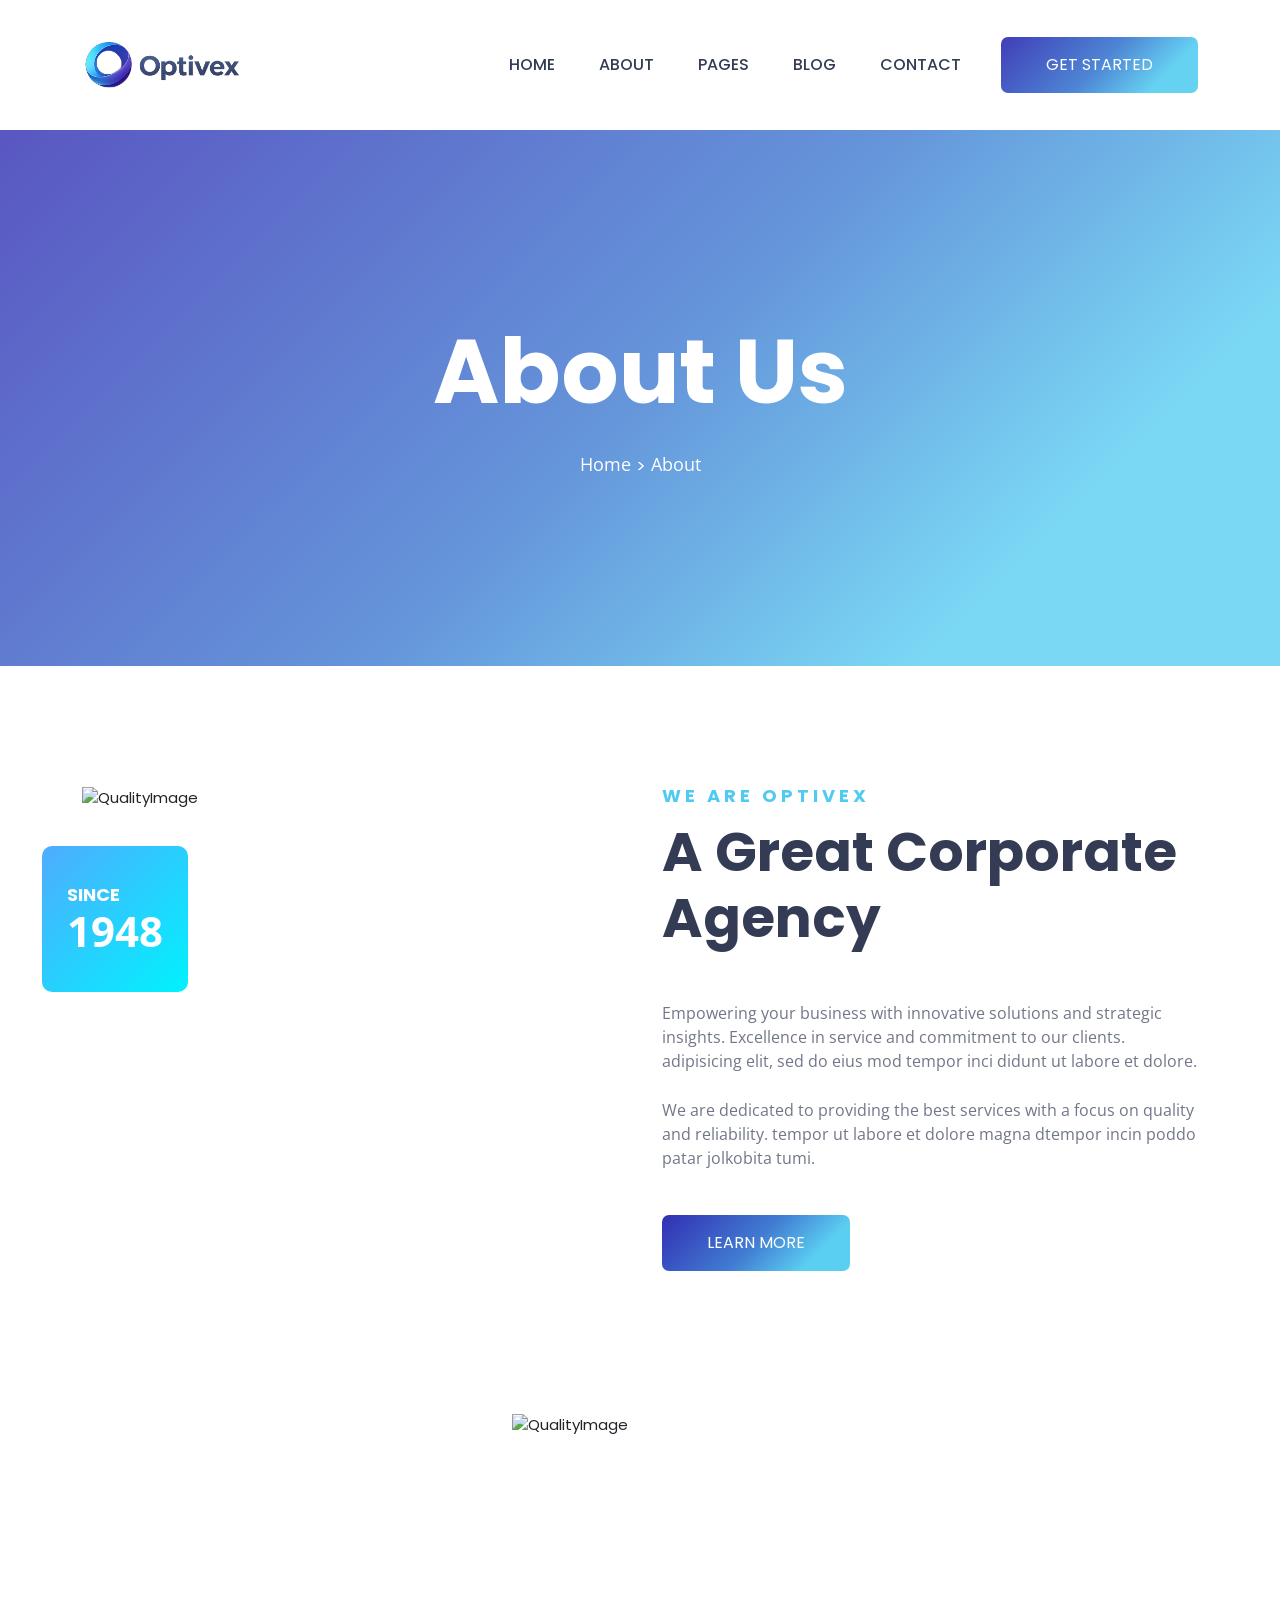
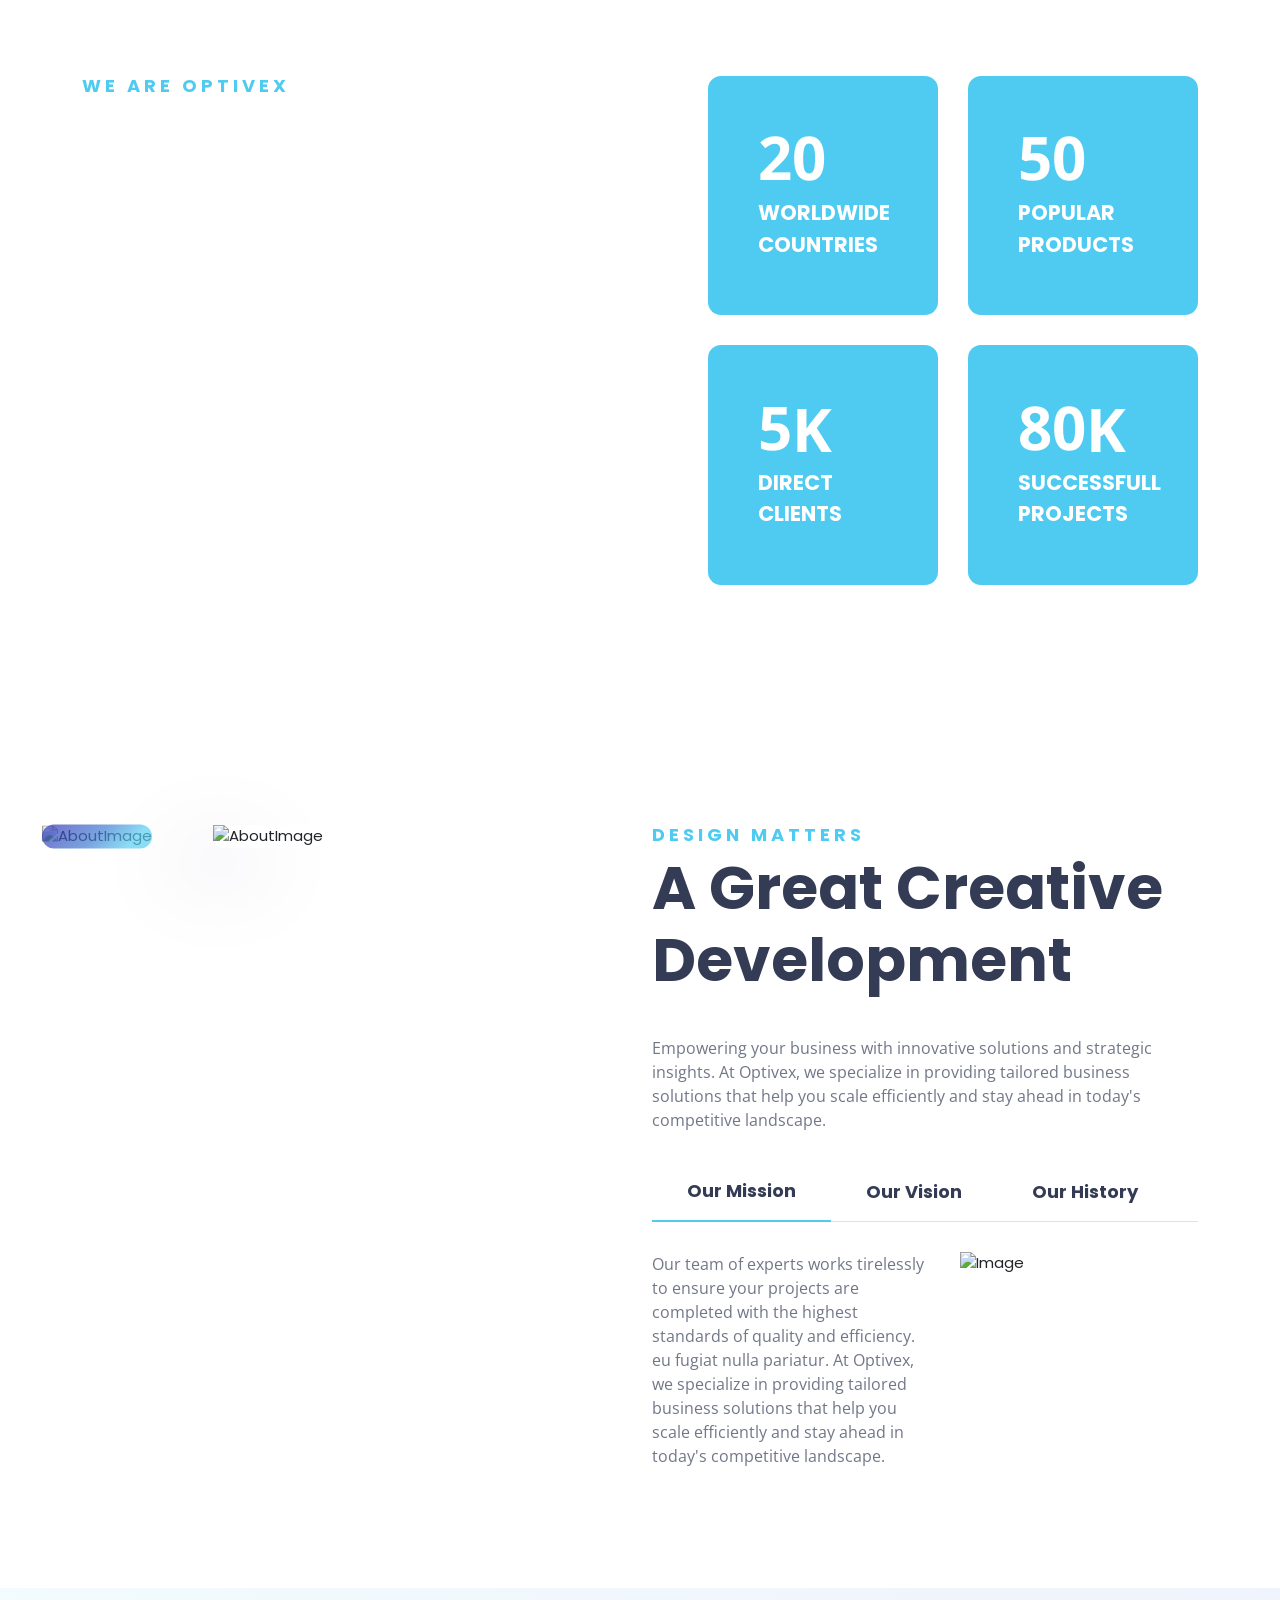
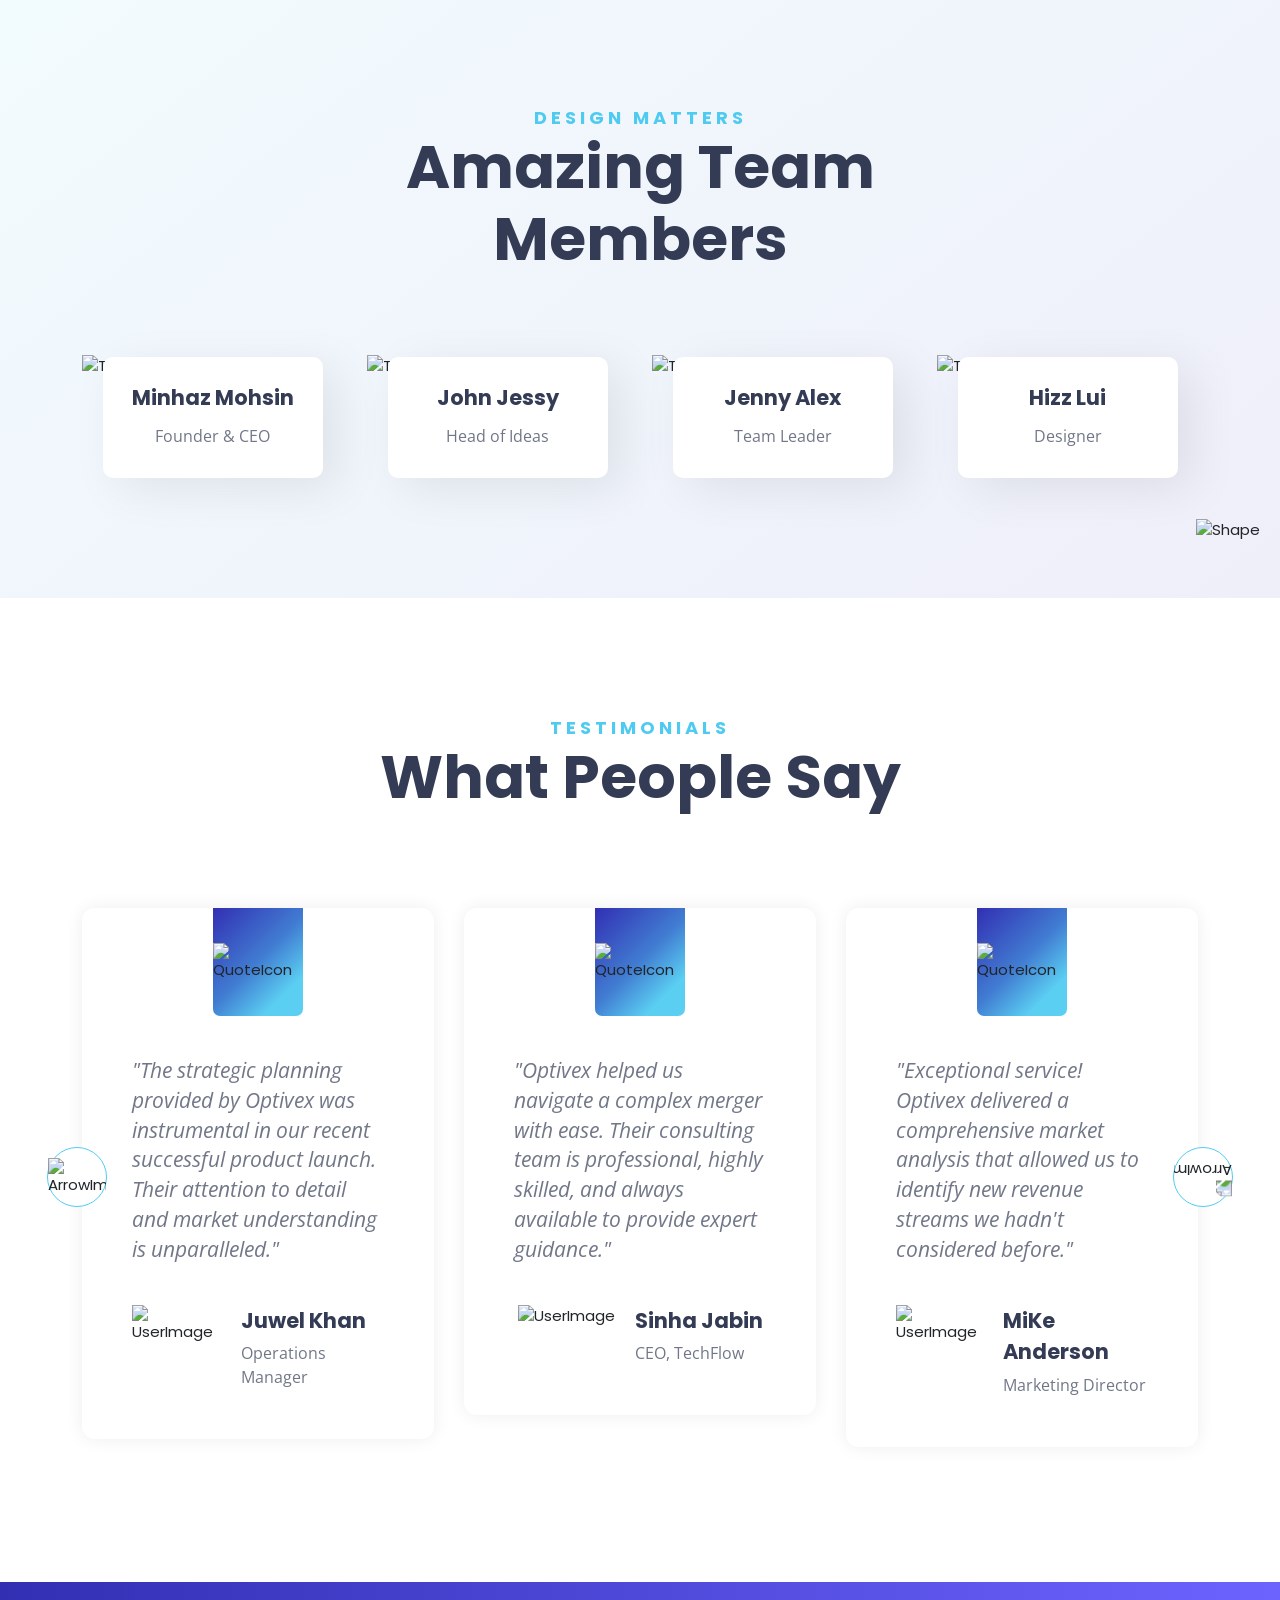
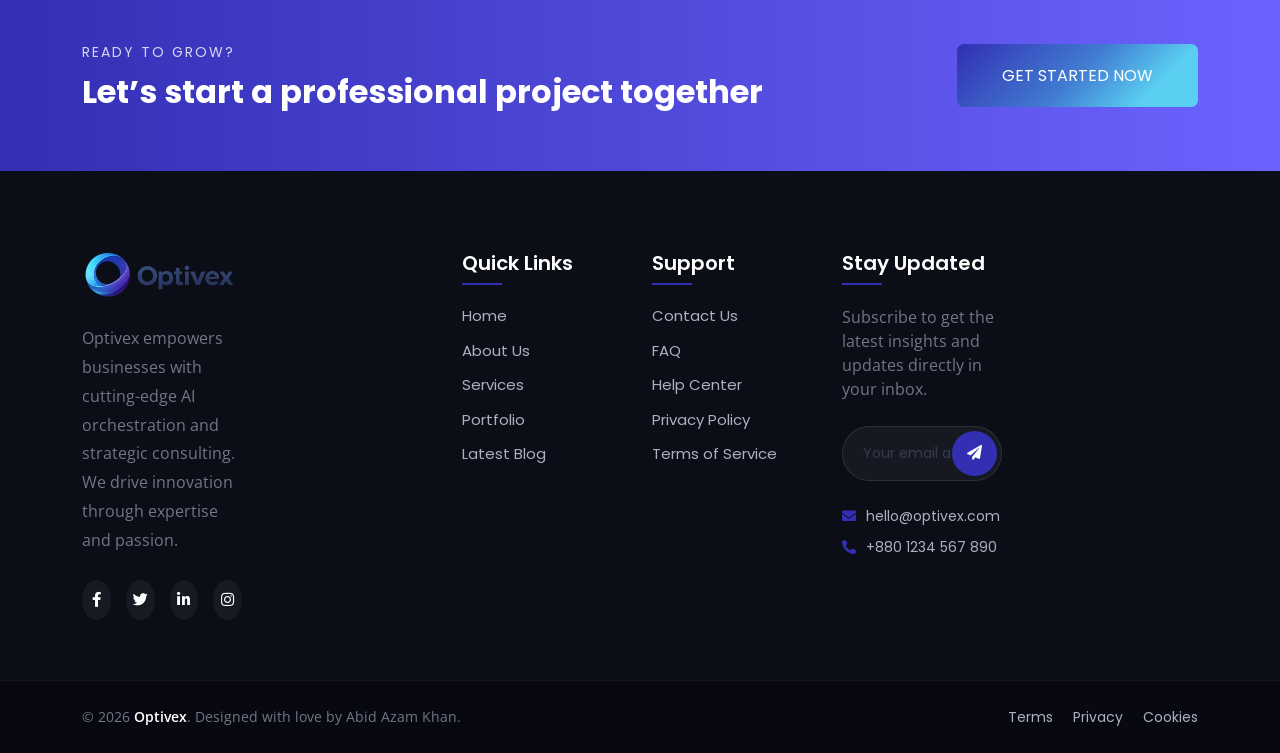
==== about.html @ d459329a "okay" ====
<!DOCTYPE html>
<html class="no-js" lang="en">

<head>
    <meta charset="utf-8">
    <meta http-equiv="x-ua-compatible" content="ie=edge">
    <title>Optivex | Strategic Business Solutions</title>
    <meta name="robots" content="noindex, follow">
    <meta name="description" content="">
    <meta name="viewport" content="width=device-width, initial-scale=1, shrink-to-fit=no">
    <!-- Favicon -->
    <link rel="shortcut icon" type="image/x-icon" href="https://ethemestudio.com/demo/avers/assets/images/favicon.png">


    <!-- CSS (Font, Plugins & Style CSS files) -->
    <link
        href="https://fonts.googleapis.com/css2?family=Poppins:ital,wght@0,100;0,200;0,300;0,400;0,500;0,600;0,700;0,800;0,900;1,100;1,200;1,300;1,400;1,500;1,600;1,700;1,800;1,900&family=Open+Sans:ital,wght@0,300;0,400;0,500;0,600;0,700;0,800;1,300;1,400;1,500;1,600;1,700;1,800&display=swap"
        rel="stylesheet">

    <!-- Vendor CSS (Bootstrap & Icon Font) -->
    <link rel="stylesheet" href="./assets/css/vendor/bootstrap.min.css">

    <!-- Plugins CSS (All Plugins Files) -->
    <link rel="stylesheet" href="assets/css/plugins/font-awesome.min.css">
    <link rel="stylesheet" href="assets/css/plugins/swiper-bundle.min.css">
    <link rel="stylesheet" href="assets/css/plugins/animate.min.css">
    <link rel="stylesheet" href="assets/css/plugins/odometer-theme-default.min.css">
    <link rel="stylesheet" href="assets/css/plugins/fancybox.min.css">
    <link rel="stylesheet" href="assets/css/plugins/magnific-pupup.css">

    <!-- Style CSS -->
    <link rel="stylesheet" href="./assets/css/style.css">
</head>

<body>

    <header class="header-wrapper-two header-two sticky-header">
        <div class="container">
            <div class="row">
                <div class="col-12">
                    <div class="flex-center justify-content-between">
                        <!-- Header Logo Start -->
                        <div class="logo">
                            <a href="index.html">
                                <img class="logo-2" src="/assets/images/logo-2.png" alt="logoImage">
                            </a>
                        </div>
                        <!-- Header Logo End -->

                        <div class="flex-center header-right">
                            <!-- Header Menu Start -->
                            <div class="d-none d-lg-flex header-right_menu">
                                <nav class="main-menu">
                                    <ul>
                                        <li>
                                            <a href="index.html">Home</a>
                                        </li>
                                        <li>
                                            <a href="about.html">About</a>
                                        </li>
                                        <li class="has-children">
                                            <a href="#">Pages</a>
                                            <ul class="sub-menu">
                                                <li><a href="team.html">Team</a></li>
                                                <li class="has-submenu"><a href="#/">Services</a>
                                                    <ul class="submenu-nav">
                                                        <li>
                                                            <a href="service.html">Service</a>
                                                        </li>
                                                        <li>
                                                            <a href="service-details.html">Service Details</a>
                                                        </li>
                                                    </ul>
                                                </li>
                                                <li class="has-submenu"><a href="#/">Projects</a>
                                                    <ul class="submenu-nav">
                                                        <li>
                                                            <a href="project.html">Projects</a>
                                                        </li>
                                                        <li>
                                                            <a href="project-details.html">Project Details</a>
                                                        </li>
                                                    </ul>
                                                </li>
                                            </ul>
                                        </li>
                                        <li>
                                            <a href="blog-standard.html">Blog</a>
                                        </li>
                                        <li><a href="contact.html">Contact</a></li>
                                    </ul>
                                </nav>
                            </div>
                            <!-- Header Menu End -->

                            <!-- Header Actions Start -->
                            <div class="header-right_actions flex-center">
                                <div class="header-right_button header-button">
                                    <a href="contact.html" class="btn-style-one"><span>Get Started</span></a>
                                </div>

                                <div class="hamburger d-block d-lg-none">
                                    <!-- Mobile Menu Hambarger Action Button Start -->
                                    <a class="header-action-btn header-action-btn-menu hamburger_button d-flex"
                                        href="#/" data-bs-toggle="offcanvas" data-bs-target="#offcanvas-header">
                                        <span></span>
                                        <span></span>
                                        <span></span>
                                    </a>
                                    <!-- Mobile Menu Hambarger Action Button End -->
                                </div>

                            </div>
                            <!-- Header Social Actions End -->
                        </div>
                    </div>
                </div>
            </div>
        </div>
    </header>

    <div class="offcanvas offcanvas-end" id="offcanvas-header">

        <div class="offcanvas-header">
            <!-- Header Logo Start -->
            <div class="logo">
                <a href="index.html">
                    <img src="/assets/images/logo-2.png" alt="">
                </a>
            </div>
            <!-- Header Logo End -->
            <button type="button" class="btn-close text-reset mobilemenu-close" data-bs-dismiss="offcanvas"
                aria-label="Close"><i class="fas fa-times"></i></button>
        </div>
        <div class="offcanvas-body">
            <!-- mobile menu navigation start -->
            <nav>
                <ul class="mobile-menu">
                    <li><a href="index.html">HOME</a></li>
                    <li><a href="about.html">ABOUT</a></li>
                    <li class="menu-item-has-children">
                        <a href="#">SERVICE</a>
                        <ul class="dropdown">
                            <li><a href="service.html">Service</a></li>
                            <li><a href="service-details.html">Service Details</a></li>
                        </ul>
                    </li>
                    <li class="menu-item-has-children">
                        <a href="#">PROJECT</a>
                        <ul class="dropdown">
                            <li><a href="project.html">Project</a></li>
                            <li><a href="project-details.html">Project Details</a></li>
                        </ul>
                    </li>
                    <li><a href="blog-standard.html">BLOG</a></li>
                    <li class="menu-item-has-children">
                        <a href="team.html">TEAM</a>
                    </li>
                    <li><a href="contact.html">CONTACT US </a></li>
                </ul>
            </nav>
            <!-- mobile menu navigation end -->
        </div>

    </div>

    <!-- Breadcrumb Section Start -->
    <div class="section-padding breadcrumb"
        data-bg-image="https://ethemestudio.com/demo/avers/assets/images/breadcrumb/breadcrumb-1.png">
        <div class="container">
            <div class="row">
                <div class="col-12 align-items-center text-center">
                    <!-- Breadcrumb Wrapper Start -->
                    <div class="breadcrumb-wrapper">
                        <h1 class="title">About Us</h1>
                        <ul class="breadcrumb-list">
                            <li><a href="index.html">Home</a></li>
                            <li><span>About</span></li>
                        </ul>
                    </div>
                    <!-- Breadcrumb Wrapper End -->
                </div>
            </div>
        </div>
    </div>
    <!-- Breadcrumb Section End -->

    <!-- About Section Start -->
    <div class="section-padding about-two">
        <div class="container">
            <div class="row">
                <div class="col-lg-6 wow fadeIn" data-wow-duration="1.5s" data-wow-delay=".1s">
                    <!-- About Images Start -->
                    <div class="about-two-images me-0">
                        <div class="about-two-images-one">
                            <img class="js-tilt"
                                src="https://ethemestudio.com/demo/avers/assets/images/about/about-4.png"
                                alt="QualityImage">
                            <div class="about-two-images-thumb gradient-2">
                                <span class="text">Since</span>
                                <span class="date">1948</span>
                            </div>
                        </div>
                        <div class="about-two-images-two">
                            <img class="js-tilt"
                                src="https://ethemestudio.com/demo/avers/assets/images/about/about-5.png"
                                alt="QualityImage">
                        </div>
                    </div>
                    <!-- About Images End -->
                </div>
                <div class="col-lg-6 wow fadeIn" data-wow-duration="1.5s" data-wow-delay=".3s">
                    <!-- Heading Start -->
                    <div class="heading-one">
                        <span class="heading-one-subtitle">We are Optivex</span>
                        <h2 class="heading-one-title">A Great Corporate Agency</h2>

                        <div class="about-two-text">
                            <p>Empowering your business with innovative solutions and strategic insights. Excellence in
                                service and commitment to our clients.
                                adipisicing elit, sed do eius mod tempor inci didunt ut labore et dolore.</p>
                            <p>We are dedicated to providing the best services with a focus on quality and reliability.
                                tempor
                                ut labore et dolore magna dtempor incin poddo patar jolkobita tumi.</p>
                            <a href="contact.html" class="btn-style-one"><span>Learn More</span></a>
                        </div>
                    </div>
                    <!-- Heading End -->
                </div>
            </div>
        </div>
    </div>
    <!-- About Section Start -->

    <!-- Funfact Section Start -->
    <div class="section-padding funfact"
        data-bg-image="https://ethemestudio.com/demo/avers/assets/images/funfact/funfact-bg.png">
        <div class="container">
            <div class="row">
                <div class="col-lg-6 wow fadeIn" data-wow-duration="1.5s" data-wow-delay=".1s">
                    <!-- Heading Start -->
                    <div class="heading-one">
                        <span class="heading-one-subtitle">We are Optivex</span>
                        <h2 class="heading-one-title">We Are Leading The Industry</h2>
                        <p>Empowering your business with innovative solutions and strategic insights. Excellence in
                            service and commitment to our clients.
                            adipisicing elit, sed do eius mod tempor inci didunt ut labore et dolore.</p>
                    </div>
                    <!-- Heading End -->
                </div>
                <div class="col-lg-6">
                    <div class="about-counter">
                        <div class="about-counter-2 wow fadeIn" data-wow-duration="1.5s" data-wow-delay=".1s">
                            <div class="funfact-inner">
                                <span class="odometer" data-count-to="20"></span>
                            </div>
                            <span class="about-counter-title">Worldwide <br> Countries</span>
                        </div>
                        <div class="about-counter-2 wow fadeIn" data-wow-duration="1.5s" data-wow-delay=".3s">
                            <div class="funfact-inner">
                                <span class="odometer" data-count-to="50"></span>
                            </div>
                            <span class="about-counter-title">Popular <br> Products</span>
                        </div>
                        <div class="about-counter-2 wow fadeIn" data-wow-duration="1.5s" data-wow-delay=".1s">
                            <div class="funfact-inner">
                                <span class="odometer" data-count-to="5"></span>
                                <span class="niktext">K</span>
                            </div>
                            <span class="about-counter-title">Direct <br> Clients</span>
                        </div>
                        <div class="about-counter-2 wow fadeIn" data-wow-duration="1.5s" data-wow-delay=".3s">
                            <div class="funfact-inner">
                                <span class="odometer" data-count-to="80"></span>
                                <span class="niktext">K</span>
                            </div>
                            <span class="about-counter-title">Successfull <br> Projects</span>
                        </div>
                    </div>
                </div>
            </div>
        </div>
    </div>
    <!-- Funfact Section End -->

    <!-- About Creative Section Start -->
    <div class="section-padding about-creative">
        <div class="container">
            <div class="row">
                <div class="col-lg-6 wow fadeIn" data-wow-duration="1.5s" data-wow-delay=".1s">
                    <!-- About Creative Image Start -->
                    <div class="about-creative-images">
                        <div class="image-one">
                            <img src="https://ethemestudio.com/demo/avers/assets/images/about/creative-one.png"
                                alt="AboutImage">
                        </div>
                        <div class="image-two">
                            <img src="https://ethemestudio.com/demo/avers/assets/images/about/creative-two.png"
                                alt="AboutImage">
                        </div>
                    </div>
                    <!-- About Creative Image End -->
                </div>
                <div class="col-lg-6 wow fadeIn" data-wow-duration="1.5s" data-wow-delay=".3s">
                    <div class="about-creative-details">
                        <!-- Heading Start -->
                        <div class="heading-one">
                            <span class="heading-one-subtitle">Design matters</span>
                            <h2 class="heading-one-title">A Great Creative Development </h2>
                            <p>Empowering your business with innovative solutions and strategic insights. At Optivex, we
                                specialize in providing tailored business solutions that help you scale efficiently and
                                stay ahead in today's competitive landscape.</p>
                        </div>
                        <!-- Heading End -->
                        <!-- About creative Tab Start -->
                        <div class="about-creative-tab">
                            <nav>
                                <div class="nav nav-tabs" id="nav-tab" role="tablist">
                                    <button class="nav-link active" id="nav-mission-tab" data-bs-toggle="tab"
                                        data-bs-target="#nav-mission" type="button" role="tab"
                                        aria-controls="nav-mission" aria-selected="true">Our Mission</button>
                                    <button class="nav-link" id="nav-vision-tab" data-bs-toggle="tab"
                                        data-bs-target="#nav-vision" type="button" role="tab" aria-controls="nav-vision"
                                        aria-selected="false">Our Vision</button>
                                    <button class="nav-link" id="nav-history-tab" data-bs-toggle="tab"
                                        data-bs-target="#nav-history" type="button" role="tab"
                                        aria-controls="nav-history" aria-selected="false">Our History</button>
                                </div>
                            </nav>
                            <div class="tab-content" id="nav-tabContent">
                                <div class="tab-pane fade show active" id="nav-mission" role="tabpanel"
                                    aria-labelledby="nav-mission-tab">
                                    <div class="nav-content-inner">
                                        <p>Our team of experts works tirelessly to ensure your projects are completed
                                            with the highest standards of quality and efficiency.
                                            eu fugiat nulla pariatur. At Optivex, we specialize in providing tailored
                                            business solutions that help you scale efficiently and stay ahead in today's
                                            competitive landscape.</p>
                                        <img src="https://ethemestudio.com/demo/avers/assets/images/about/mission.png"
                                            alt="Image">
                                    </div>
                                </div>
                                <div class="tab-pane fade" id="nav-vision" role="tabpanel"
                                    aria-labelledby="nav-vision-tab">
                                    <div class="nav-content-inner">
                                        <p>Our team of experts works tirelessly to ensure your projects are completed
                                            with the highest standards of quality and efficiency.
                                            eu fugiat nulla pariatur. At Optivex, we specialize in providing tailored
                                            business solutions that help you scale efficiently and stay ahead in today's
                                            competitive landscape.</p>
                                        <img src="https://ethemestudio.com/demo/avers/assets/images/about/mission.png"
                                            alt="Image">
                                    </div>
                                </div>
                                <div class="tab-pane fade" id="nav-history" role="tabpanel"
                                    aria-labelledby="nav-history-tab">
                                    <div class="nav-content-inner">
                                        <p>Our team of experts works tirelessly to ensure your projects are completed
                                            with the highest standards of quality and efficiency.
                                            eu fugiat nulla pariatur. At Optivex, we specialize in providing tailored
                                            business solutions that help you scale efficiently and stay ahead in today's
                                            competitive landscape.</p>
                                        <img src="https://ethemestudio.com/demo/avers/assets/images/about/mission.png"
                                            alt="Image">
                                    </div>
                                </div>
                            </div>
                        </div>
                        <!-- About Creation Tab End -->
                    </div>
                </div>
            </div>
        </div>
    </div>
    <!-- About Creative Section End -->

    <!-- Team Section Start -->
    <div class="section-padding team-bg gradient-1">
        <div class="container">
            <div class="row">
                <div class="col-12 wow fadeIn" data-wow-duration="1.5s" data-wow-delay=".1s">
                    <!-- Heading Start -->
                    <div class="heading-one">
                        <span class="heading-one-subtitle">Design matters</span>
                        <h2 class="heading-one-title">Amazing Team Members </h2>
                    </div>
                    <!-- Heading End -->
                </div>
            </div>
            <div class="row row-cols-lg-4 row-cols-md-2 row-cols-sm-2 row-cols-xs-2 row-cols-1 mb-n30">
                <div class="col mb-30 wow fadeIn" data-wow-duration="1.5s" data-wow-delay=".1s">
                    <div class="single-team">
                        <div class="single-team-image">
                            <img src="https://ethemestudio.com/demo/avers/assets/images/team/1.png" alt="TeamImage">
                        </div>
                        <div class="single-team-content">
                            <a href="contact.html"><span class="name">Minhaz Mohsin</span></a>
                            <span class="desig">Founder & CEO</span>
                            <ul class="single-team-social">
                                <li>
                                    <a href="https://www.facebook.com/" class="facebook"><i
                                            class="fab fa-facebook-f"></i></a>
                                </li>
                                <li>
                                    <a href="https://twitter.com/" class="twitter"><i class="fab fa-twitter"></i></a>
                                </li>
                                <li>
                                    <a href="https://www.linkedin.com/" class="linkedin"><i
                                            class="fab fa-linkedin-in"></i></a>
                                </li>
                            </ul>
                        </div>
                    </div>
                </div>
                <div class="col mb-30 wow fadeIn" data-wow-duration="1.5s" data-wow-delay=".3s">
                    <div class="single-team">
                        <div class="single-team-image">
                            <img src="https://ethemestudio.com/demo/avers/assets/images/team/2.png" alt="TeamImage">
                        </div>
                        <div class="single-team-content">
                            <a href="contact.html"><span class="name">John Jessy</span></a>
                            <span class="desig">Head of Ideas</span>
                            <ul class="single-team-social">
                                <li>
                                    <a href="https://www.facebook.com/" class="facebook"><i
                                            class="fab fa-facebook-f"></i></a>
                                </li>
                                <li>
                                    <a href="https://twitter.com/" class="twitter"><i class="fab fa-twitter"></i></a>
                                </li>
                                <li>
                                    <a href="https://www.linkedin.com/" class="linkedin"><i
                                            class="fab fa-linkedin-in"></i></a>
                                </li>
                            </ul>
                        </div>
                    </div>
                </div>
                <div class="col mb-30 wow fadeIn" data-wow-duration="1.5s" data-wow-delay=".5s">
                    <div class="single-team">
                        <div class="single-team-image">
                            <img src="https://ethemestudio.com/demo/avers/assets/images/team/3.png" alt="TeamImage">
                        </div>
                        <div class="single-team-content">
                            <a href="contact.html"><span class="name">Jenny Alex</span></a>
                            <span class="desig">Team Leader</span>
                            <ul class="single-team-social">
                                <li>
                                    <a href="https://www.facebook.com/" class="facebook"><i
                                            class="fab fa-facebook-f"></i></a>
                                </li>
                                <li>
                                    <a href="https://twitter.com/" class="twitter"><i class="fab fa-twitter"></i></a>
                                </li>
                                <li>
                                    <a href="https://www.linkedin.com/" class="linkedin"><i
                                            class="fab fa-linkedin-in"></i></a>
                                </li>
                            </ul>
                        </div>
                    </div>
                </div>
                <div class="col mb-30 wow fadeIn" data-wow-duration="1.5s" data-wow-delay=".7s">
                    <div class="single-team">
                        <div class="single-team-image">
                            <img src="https://ethemestudio.com/demo/avers/assets/images/team/4.png" alt="TeamImage">
                        </div>
                        <div class="single-team-content">
                            <a href="contact.html"><span class="name">Hizz Lui</span></a>
                            <span class="desig">Designer</span>
                            <ul class="single-team-social">
                                <li>
                                    <a href="https://www.facebook.com/" class="facebook"><i
                                            class="fab fa-facebook-f"></i></a>
                                </li>
                                <li>
                                    <a href="https://twitter.com/" class="twitter"><i class="fab fa-twitter"></i></a>
                                </li>
                                <li>
                                    <a href="https://www.linkedin.com/" class="linkedin"><i
                                            class="fab fa-linkedin-in"></i></a>
                                </li>
                            </ul>
                        </div>
                    </div>
                </div>
            </div>
        </div>
    </div>
    <!-- Team Section End -->

    <!-- Testimonial Section Start -->
    <div class="section-padding testimonial-two scene">
        <div class="container">
            <div class="row">
                <div class="col-12 wow fadeIn" data-wow-duration="1.5s" data-wow-delay=".1s">
                    <!-- Heading Start -->
                    <div class="heading-one">
                        <span class="heading-one-subtitle">Testimonials</span>
                        <h2 class="heading-one-title">What People Say</h2>
                    </div>
                    <!-- Heading End -->
                </div>
            </div>

            <div class="row">
                <div class="col-12 position-relative wow fadeIn" data-wow-duration="1.5s" data-wow-delay=".1s">
                    <div class="testimonialtwo">
                        <div class="swiper-wrapper">
                            <div class="swiper-slide">
                                <!-- Testimonial Two Inner Start -->
                                <div class="testimonial-two-single">
                                    <div class="quote gradient-1">
                                        <img src="https://ethemestudio.com/demo/avers/assets/images/testimonial/quote.png"
                                            alt="QuoteIcon">
                                    </div>
                                    <p class="text">"The strategic planning provided by Optivex was instrumental in our
                                        recent successful product launch. Their attention to detail and market
                                        understanding is unparalleled."</p>
                                    <div class="user">
                                        <div class="user-image">
                                            <img src="https://ethemestudio.com/demo/avers/assets/images/testimonial/user-2.png"
                                                alt="UserImage">
                                        </div>
                                        <div class="user-meta">
                                            <span class="name">Juwel Khan</span>
                                            <p class="desig">Operations Manager</p>
                                        </div>
                                    </div>
                                </div>
                                <!-- Testimonial Two Inner End -->
                            </div>
                            <div class="swiper-slide">
                                <!-- Testimonial Two Inner Start -->
                                <div class="testimonial-two-single">
                                    <div class="quote gradient-1">
                                        <img src="https://ethemestudio.com/demo/avers/assets/images/testimonial/quote.png"
                                            alt="QuoteIcon">
                                    </div>
                                    <p class="text">"Optivex helped us navigate a complex merger with ease. Their
                                        consulting team is professional, highly skilled, and always available to provide
                                        expert guidance."</p>
                                    <div class="user">
                                        <div class="user-image">
                                            <img src="https://ethemestudio.com/demo/avers/assets/images/testimonial/user-3.png"
                                                alt="UserImage">
                                        </div>
                                        <div class="user-meta">
                                            <span class="name">Sinha Jabin</span>
                                            <p class="desig">CEO, TechFlow</p>
                                        </div>
                                    </div>
                                </div>
                                <!-- Testimonial Two Inner End -->
                            </div>
                            <div class="swiper-slide">
                                <!-- Testimonial Two Inner Start -->
                                <div class="testimonial-two-single">
                                    <div class="quote gradient-1">
                                        <img src="https://ethemestudio.com/demo/avers/assets/images/testimonial/quote.png"
                                            alt="QuoteIcon">
                                    </div>
                                    <p class="text">"Exceptional service! Optivex delivered a comprehensive market
                                        analysis that allowed us to identify new revenue streams we hadn't considered
                                        before."</p>
                                    <div class="user">
                                        <div class="user-image">
                                            <img src="https://ethemestudio.com/demo/avers/assets/images/testimonial/user-4.png"
                                                alt="UserImage">
                                        </div>
                                        <div class="user-meta">
                                            <span class="name">MiKe Anderson</span>
                                            <p class="desig">Marketing Director</p>
                                        </div>
                                    </div>
                                </div>
                                <!-- Testimonial Two Inner End -->
                            </div>
                        </div>
                    </div>
                    <div class="testimonial-two-arrow">
                        <div class="swiper-arrow-long">
                            <div class="testimonial-slider-button-prev prev-button">
                                <img class="arrow-1"
                                    src="https://ethemestudio.com/demo/avers/assets/images/slider/arrow-1.png"
                                    alt="ArrowImage">
                                <img class="arrow-2"
                                    src="https://ethemestudio.com/demo/avers/assets/images/slider/arrow-2.png"
                                    alt="ArrowImage">
                            </div>
                            <div class="testimonial-slider-button-next next-button">
                                <img class="arrow-1"
                                    src="https://ethemestudio.com/demo/avers/assets/images/slider/arrow-1.png"
                                    alt="ArrowImage">
                                <img class="arrow-2"
                                    src="https://ethemestudio.com/demo/avers/assets/images/slider/arrow-2.png"
                                    alt="ArrowImage">
                            </div>
                        </div>
                    </div>
                </div>
            </div>
        </div>

        <div class="shape shape-1" data-depth="0.08">
            <img src="https://ethemestudio.com/demo/avers/assets/images/shape/shape-20.png" alt="Shape">
        </div>
    </div>
    <!-- Testimonial Section End -->

    <!-- Footer Section Start -->
    <footer class="footer-modern">
        <div class="footer-top-cta">
            <div class="container">
                <div class="cta-wrapper">
                    <div class="cta-content">
                        <span class="cta-subtitle">Ready to grow?</span>
                        <h2 class="cta-title">Let’s start a professional project together</h2>
                    </div>
                    <div class="cta-action">
                        <a href="contact.html" class="btn-style-one"><span>Get Started Now</span></a>
                    </div>
                </div>
            </div>
        </div>

        <div class="container">
            <div class="footer-main-content">
                <div class="row">
                    <!-- Brand Column -->
                    <div class="col-lg-4 col-md-6 mb-40">
                        <div class="footer-widget brand-widget">
                            <div class="footer-logo">
                                <a href="index.html">
                                    <img src="assets/images/logo-2.png" alt="Logo">
                                </a>
                            </div>
                            <p class="brand-text">Optivex empowers businesses with cutting-edge AI orchestration and strategic consulting. We drive innovation through expertise and passion.</p>
                            <div class="social-links">
                                <a href="#"><i class="fab fa-facebook-f"></i></a>
                                <a href="#"><i class="fab fa-twitter"></i></a>
                                <a href="#"><i class="fab fa-linkedin-in"></i></a>
                                <a href="#"><i class="fab fa-instagram"></i></a>
                            </div>
                        </div>
                    </div>

                    <!-- Quick Links -->
                    <div class="col-lg-2 col-md-6 mb-40">
                        <div class="footer-widget">
                            <h4 class="widget-title">Quick Links</h4>
                            <ul class="widget-links">
                                <li><a href="index.html">Home</a></li>
                                <li><a href="about.html">About Us</a></li>
                                <li><a href="service.html">Services</a></li>
                                <li><a href="project.html">Portfolio</a></li>
                                <li><a href="blog-standard.html">Latest Blog</a></li>
                            </ul>
                        </div>
                    </div>

                    <!-- Support -->
                    <div class="col-lg-2 col-md-6 mb-40">
                        <div class="footer-widget">
                            <h4 class="widget-title">Support</h4>
                            <ul class="widget-links">
                                <li><a href="contact.html">Contact Us</a></li>
                                <li><a href="contact.html">FAQ</a></li>
                                <li><a href="contact.html">Help Center</a></li>
                                <li><a href="contact.html">Privacy Policy</a></li>
                                <li><a href="contact.html">Terms of Service</a></li>
                            </ul>
                        </div>
                    </div>

                    <!-- Newsletter -->
                    <div class="col-lg-4 col-md-6 mb-40">
                        <div class="footer-widget newsletter-widget">
                            <h4 class="widget-title">Stay Updated</h4>
                            <p class="newsletter-text">Subscribe to get the latest insights and updates directly in your inbox.</p>
                            <form action="#" class="newsletter-form-modern">
                                <input type="email" placeholder="Your email address" required>
                                <button type="submit"><i class="fas fa-paper-plane"></i></button>
                            </form>
                            <ul class="contact-mini">
                                <li><i class="fas fa-envelope"></i> hello@optivex.com</li>
                                <li><i class="fas fa-phone-alt"></i> +880 1234 567 890</li>
                            </ul>
                        </div>
                    </div>
                </div>
            </div>
        </div>

        <div class="footer-bottom-modern">
            <div class="container">
                <div class="bottom-inner">
                    <p class="copyright-text">© 2026 <span>Optivex</span>. Designed with love by Abid Azam Khan.</p>
                    <ul class="footer-legal-links">
                        <li><a href="contact.html">Terms</a></li>
                        <li><a href="contact.html">Privacy</a></li>
                        <li><a href="contact.html">Cookies</a></li>
                    </ul>
                </div>
            </div>
        </div>
    </footer>
    <!-- Footer Section End -->

    <!-- Scroll Top Start -->
    <a href="#" class="scroll-top show" id="scroll-top">
        <i class="arrow-top fas fa-angle-double-up"></i>
        <i class="arrow-bottom fas fa-angle-double-up"></i>
    </a>
    <!-- Scroll Top End -->

    <!-- JS Vendor, Plugins & Activation Script Files -->

    <!-- Vendors JS -->
    <script src="./assets/js/vendor/modernizr-3.11.7.min.js"></script>
    <script src="./assets/js/vendor/jquery-3.6.0.min.js"></script>
    <script src="./assets/js/vendor/jquery-migrate-3.3.2.min.js"></script>
    <script src="./assets/js/vendor/bootstrap.min.js"></script>

    <!-- Plugins JS -->
    <script src="./assets/js/plugins/magnificpopup.min.js"></script>
    <script src="./assets/js/plugins/swiper-bundle.min.js"></script>
    <script src="./assets/js/plugins/easypiechart.min.js"></script>
    <script src="./assets/js/plugins/tilt.jquery.min.js"></script>
    <script src="./assets/js/plugins/odometer.min.js"></script>
    <script src="./assets/js/plugins/isotope.min.js"></script>
    <script src="./assets/js/plugins/imagesloaded.min.js"></script>
    <script src="./assets/js/plugins/waypoint.min.js"></script>
    <script src="./assets/js/plugins/wow.min.js"></script>
    <script src="./assets/js/plugins/fancybox.min.js"></script>
    <script src="./assets/js/plugins/jquery.ajaxchimp.min.js"></script>
    <script src="./assets/js/plugins/parallax.js"></script>

    <!-- Activation JS -->
    <script src="./assets/js/main.js"></script>
    <script src="./assets/js/pages/home.js"></script>

</body>

</html>

<!-- Final Branding Audit: Checked Title, Footer, and Assets -->

<!-- Link & SEO Verification: Standardized Navigation and Meta Tags -->
---- assets/css/style.css ----
@charset "UTF-8";
/*-----------------------------------------------------------------------------------

    Template Name: Optivex | Corporate & Business HTML Template
    Version: 1.0

-----------------------------------------------------------------------------------

    CSS INDEX
    ===================

    00 - Helpers (Variables)
    01 - Basic (Typography)
        1.1 Template default CSS
        1.2 Button Styles CSS
        1.3 Heading Styles CSS
        1.4 Keyframe Styles CSS
    02 - Template
        2.1 - Header Style
        2.2 - Slider Style
        2.3 - Strategy Style
        2.4 - About Style
        2.5 - Progress Style
        2.6 - Service Styles CSS
        2.7 - Work Styles CSS
        2.8 - Qualit Styles CSS
        2.9 - Testimonial Styles CSS
        2.10 - Brand Styles CSS
        2.11 - Blog Styles CSS
        2.12 - Footer Styles CSS
        2.13 - Breadcrumb Styles CSS
        2.14 - Funfact Styles CSS
        2.15 - Team Styles CSS
        2.16 - System Styles CSS
        2.17 - Sidebar Styles CSS
        2.18 - Blog Details Styles CSS
        2.19 - Projects Styles CSS
        2.20 - Support Styles CSS
        2.21 - Speciality Styles CSS
        2.22 - Why Choose Us Styles CSS
        2.23 - Contact Styles CSS

-----------------------------------------------------------------------------------*/
/*----------------------------------------*/
/*  1.1 Template default CSS
/*----------------------------------------*/
html {
  -webkit-font-smoothing: antialiased;
  -moz-osx-font-smoothing: grayscale;
  border: 0px !important;
}

body {
  font-family: "Poppins", sans-serif;
  font-size: 15px;
  background-color: #ffffff;
}

img {
  max-width: 100%;
}

a,
button {
  transition: 0.3s;
  text-decoration: none;
}

a:hover {
  text-decoration: none;
}

button:focus,
input:focus,
textarea:focus {
  outline: 0;
}

button {
  background-color: transparent;
  cursor: pointer;
}

h1,
h2,
h3,
h4,
h5,
h6 {
  color: #322fb3;
  margin: 0px;
  color: #343c55;
}

h1 a,
h2 a,
h3 a,
h4 a,
h5 a,
h6 a {
  color: inherit;
}

ul {
  margin: 0px;
  padding: 0px;
}

li {
  list-style: none;
}

p {
  font-size: 16px;
  font-weight: normal;
  color: #717788;
  margin-bottom: 15px;
  font-family: "Open Sans", sans-serif;
}
p:last-child {
  margin-bottom: 0px;
}

hr {
  border-bottom: 1px solid #E0E0E0;
  border-top: 0 none;
  margin: 30px 0;
  padding: 0;
}

*::-moz-selection {
  background: #343c55;
  color: #ffffff;
  text-shadow: none;
}

::-moz-selection {
  background: #343c55;
  color: #ffffff;
  text-shadow: none;
}

::selection {
  background: #343c55;
  color: #ffffff;
  text-shadow: none;
}

/*--
 - Input Placeholder
-----------------------------------------*/
*::-moz-placeholder {
  color: #343c55;
  font-size: 14px;
  opacity: 1;
}

*::placeholder {
  color: #343c55;
  font-size: 14px;
  opacity: 1;
}

/* Brand Color */
.bg-one {
  background-color: #f2fbfe;
}

/* Custom Class */
.flex-center {
  display: flex;
  align-items: center;
  justify-content: center;
}

.gradient-1 {
  background: #322fb3;
  background: linear-gradient(-45deg, #5BCFF2 20%, #417DD2 50%, #322fb3 100%);
}

.gradient-2 {
  background: #4facfe;
  background: linear-gradient(-45deg, #00f2fe 0%, #28CFFE 50%, #4facfe 100%);
}

.gradient-text-1 {
  background: #322FB3;
  background: linear-gradient(to right, #322FB3 39%, #4fcbf1 60%);
  -webkit-background-clip: text;
  -webkit-text-fill-color: transparent;
}

/* Section Heading */
/* Section Spacing */
.mb-n20 {
  margin-bottom: -20px;
}

.mb-20 {
  margin-bottom: 20px;
}

.mb-n30 {
  margin-bottom: -30px;
}

.mb-30 {
  margin-bottom: 30px;
}

.mb-n60 {
  margin-bottom: -60px;
}
@media only screen and (max-width: 767px) {
  .mb-n60 {
    margin-bottom: -30px;
  }
}

.mb-60 {
  margin-bottom: 60px;
}
@media only screen and (max-width: 767px) {
  .mb-60 {
    margin-bottom: 30px;
  }
}

/* Social Style */
.facebook {
  color: #3b5998;
}

.twitter {
  color: #1da1f2;
}

.linkedin {
  color: #0077b5;
}

.youtube {
  color: #dd4b39;
}

/* Custom Container */
@media only screen and (min-width: 1400px) {
  .container {
    max-width: 1194px;
  }
}

.custom-container {
  max-width: 1450px;
  width: 100%;
}
@media only screen and (min-width: 1800px) {
  .custom-container {
    margin: 0 100px 0 auto;
  }
}
@media only screen and (min-width: 1700px) and (max-width: 1799px) {
  .custom-container {
    margin: 0 100px 0 auto;
  }
}
@media only screen and (min-width: 1550px) and (max-width: 1699px) {
  .custom-container {
    margin: 0 80px 0 auto;
    max-width: 1300px;
  }
}
@media only screen and (min-width: 1300px) and (max-width: 1549px) {
  .custom-container {
    margin: 0 30px 0 auto;
    max-width: 1200px;
  }
}
@media only screen and (min-width: 320px) and (max-width: 1299px) {
  .custom-container {
    margin: 0 auto 0;
  }
}

/* Spacing */
.section-padding {
  padding: 120px 0;
}
@media only screen and (min-width: 1200px) and (max-width: 1399px) {
  .section-padding {
    padding: 120px 0;
  }
}
@media only screen and (min-width: 992px) and (max-width: 1199px) {
  .section-padding {
    padding: 110px 0;
  }
}
@media only screen and (min-width: 768px) and (max-width: 991px) {
  .section-padding {
    padding: 80px 0;
  }
}
@media only screen and (max-width: 767px) {
  .section-padding {
    padding: 60px 0;
  }
}
@media only screen and (max-width: 479px) {
  .section-padding {
    padding: 60px 0;
  }
}

.section-padding-top {
  padding-top: 120px;
}
@media only screen and (min-width: 1200px) and (max-width: 1399px) {
  .section-padding-top {
    padding-top: 120px;
  }
}
@media only screen and (min-width: 992px) and (max-width: 1199px) {
  .section-padding-top {
    padding-top: 110px;
  }
}
@media only screen and (min-width: 768px) and (max-width: 991px) {
  .section-padding-top {
    padding-top: 80px;
  }
}
@media only screen and (max-width: 767px) {
  .section-padding-top {
    padding-top: 60px;
  }
}

.section-padding-bottom {
  padding-bottom: 120px;
}
@media only screen and (min-width: 1200px) and (max-width: 1399px) {
  .section-padding-bottom {
    padding-bottom: 120px;
  }
}
@media only screen and (min-width: 992px) and (max-width: 1199px) {
  .section-padding-bottom {
    padding-bottom: 110px;
  }
}
@media only screen and (min-width: 768px) and (max-width: 991px) {
  .section-padding-bottom {
    padding-bottom: 80px;
  }
}
@media only screen and (max-width: 767px) {
  .section-padding-bottom {
    padding-bottom: 60px;
  }
}
@media only screen and (max-width: 479px) {
  .section-padding-bottom {
    padding-bottom: 60px;
  }
}

.section-margin {
  margin: 120px 0;
}
@media only screen and (min-width: 1200px) and (max-width: 1399px) {
  .section-margin {
    margin: 120px 0;
  }
}
@media only screen and (min-width: 992px) and (max-width: 1199px) {
  .section-margin {
    margin: 110px 0;
  }
}
@media only screen and (min-width: 768px) and (max-width: 991px) {
  .section-margin {
    margin: 80px 0;
  }
}
@media only screen and (max-width: 767px) {
  .section-margin {
    margin: 60px 0;
  }
}
@media only screen and (max-width: 479px) {
  .section-margin {
    margin: 60px 0;
  }
}

.section-margin-top {
  margin-top: 120px;
}
@media only screen and (min-width: 1200px) and (max-width: 1399px) {
  .section-margin-top {
    margin-top: 120px;
  }
}
@media only screen and (min-width: 992px) and (max-width: 1199px) {
  .section-margin-top {
    margin-top: 110px;
  }
}
@media only screen and (min-width: 768px) and (max-width: 991px) {
  .section-margin-top {
    margin-top: 80px;
  }
}
@media only screen and (max-width: 767px) {
  .section-margin-top {
    margin-top: 60px;
  }
}
@media only screen and (max-width: 479px) {
  .section-margin-top {
    margin-top: 60px;
  }
}

.section-margin-bottom {
  margin-bottom: 120px;
}
@media only screen and (min-width: 1200px) and (max-width: 1399px) {
  .section-margin-bottom {
    margin-bottom: 120px;
  }
}
@media only screen and (min-width: 992px) and (max-width: 1199px) {
  .section-margin-bottom {
    margin-bottom: 110px;
  }
}
@media only screen and (min-width: 768px) and (max-width: 991px) {
  .section-margin-bottom {
    margin-bottom: 80px;
  }
}
@media only screen and (max-width: 767px) {
  .section-margin-bottom {
    margin-bottom: 60px;
  }
}
@media only screen and (max-width: 479px) {
  .section-margin-bottom {
    margin-bottom: 60px;
  }
}

/* Scroll Top style */
.scroll-top {
  position: fixed;
  right: 30px;
  bottom: -60px;
  z-index: 999;
  box-shadow: 0 30px 50px rgba(0, 0, 0, 0.03);
  display: block;
  padding: 0;
  width: 40px;
  height: 40px;
  text-align: center;
  font-size: 18px;
  line-height: 40px;
  cursor: pointer;
  opacity: 0;
  visibility: hidden;
  background-color: #322fb3;
  background-size: 200% auto;
  background-position: left center;
  transition: 0.3s;
  overflow: hidden;
  border: 1px solid #343c55;
}
.scroll-top:hover {
  background-color: #343c55;
  border: 1px solid #322fb3;
  background-position: right center;
}
.scroll-top:hover i {
  color: White;
  transition: 0.3s;
}
.scroll-top:hover .arrow-top {
  transform: translate(-50%, -80px);
}
.scroll-top:hover .arrow-bottom {
  transform: translate(-50%, -50%);
}
.scroll-top i {
  position: absolute;
  top: 50%;
  left: 50%;
  color: #ffffff;
  transition: 0.3s;
}
.scroll-top.show {
  display: none;
  visibility: visible;
  opacity: 1;
  bottom: 60px;
}
.scroll-top.show.show-active {
  display: block;
}
.scroll-top .arrow-top {
  transform: translate(-50%, -50%);
}
.scroll-top .arrow-bottom {
  transform: translate(-50%, 80px);
}

@media only screen and (max-width: 479px) {
  .scroll-top {
    font-size: 20px;
  }
}
/* Logo Style */
.logo img, 
.logo-2 {
  max-height: 50px;
  width: auto;
}
@media only screen and (max-width: 767px) {
  .logo {
    width: 160px;
  }
}
@media only screen and (max-width: 575px) {
  .logo {
    width: 140px;
  }
}

/* Swiper Pagination Style */
.pagination-style-one .swiper-pagination-bullet {
  height: 12px;
  width: 12px;
  margin: 0 14px !important;
  background: #322fb3;
}
@media only screen and (max-width: 767px) {
  .pagination-style-one .swiper-pagination-bullet {
    width: 10px;
    height: 10px;
    margin: 0 8px !important;
  }
}
.pagination-style-one .swiper-pagination-bullet-active {
  position: relative;
}
.pagination-style-one .swiper-pagination-bullet-active::before {
  content: "";
  position: absolute;
  border: 2px solid #4fcbf1;
  height: 22px;
  width: 22px;
  left: 50%;
  top: 50%;
  transform: translate(-50%, -50%);
  border-radius: 100%;
}
@media only screen and (max-width: 767px) {
  .pagination-style-one .swiper-pagination-bullet-active::before {
    width: 18px;
    height: 18px;
  }
}

/* Default Pagination Style */
.pagination-wrapper .pagination .page-item {
  margin-right: 8px;
}

.pagination-wrapper .pagination .page-item:last-child {
  margin-right: 0px;
}

.pagination-wrapper .pagination .page-item .page-link {
  border-radius: 5px;
  width: 55px;
  height: 55px;
  display: flex;
  align-items: center;
  justify-content: center;
  color: #717788;
  font-size: 16px;
  border: 1px solid #bdbdcc;
}

.pagination-wrapper .pagination .page-item .page-link:focus {
  box-shadow: none;
}

.pagination-wrapper .pagination .page-item .page-link:hover,
.pagination-wrapper .pagination .page-item .page-link.active {
  color: white;
  background: #4fcbf1;
  border: 1px solid #4fcbf1;
}

.z-index-9 {
  z-index: 9;
}

/*----------------------------------------*/
/*  1.2 Button Styles CSS
/*----------------------------------------*/
.btn-style-one {
  background: #322fb3;
  background: linear-gradient(-45deg, #5BCFF2 20%, #417DD2 50%, #322fb3 100%);
  border: 0px;
  border-radius: 7px;
  text-transform: uppercase;
  font-weight: 400;
  font-size: 16px;
  color: #ffffff;
  padding: 20px 45px;
  line-height: 1;
  position: relative;
}
@media only screen and (max-width: 767px) {
  .btn-style-one {
    padding: 16px 30px;
  }
}
@media only screen and (max-width: 479px) {
  .btn-style-one {
    padding: 15px 20px;
    font-size: 14px;
  }
}
.btn-style-one:focus {
  box-shadow: none;
}
.btn-style-one::before {
  content: "";
  position: absolute;
  top: 0;
  left: 0;
  right: 0;
  bottom: 0;
  background: rgb(113, 83, 217);
  background: linear-gradient(-45deg, #322fb3 20%, #417DD2 50%, #4fcbf1 100%);
  opacity: 0;
  transition: 0.5s;
  border-radius: 7px;
  z-index: 1;
}
.btn-style-one:hover span {
  color: #ffffff;
}
.btn-style-one:hover::before {
  opacity: 1;
  transition: 0.5s;
}
.btn-style-one span {
  position: relative;
  z-index: 3;
  color: #ffffff;
}

.btn-style-two {
  background: #4fcbf1;
  border: 0px;
  border-radius: 7px;
  text-transform: uppercase;
  font-weight: 400;
  font-size: 16px;
  color: #ffffff;
  padding: 25px 65px;
  line-height: 1;
  position: relative;
}
@media only screen and (max-width: 767px) {
  .btn-style-two {
    padding: 16px 30px;
  }
}
@media only screen and (max-width: 479px) {
  .btn-style-two {
    padding: 15px 20px;
    font-size: 14px;
  }
}
.btn-style-two:focus {
  box-shadow: none;
}
.btn-style-two:hover {
  color: #ffffff;
  background-color: #343c55;
}

.btn-style-three {
  background: #322fb3;
  border: 0px;
  border-radius: 7px;
  font-family: "Open Sans", sans-serif;
  text-transform: uppercase;
  font-weight: 400;
  font-size: 16px;
  color: #ffffff;
  padding: 20px 60px;
  line-height: 1;
  position: relative;
}
@media only screen and (max-width: 767px) {
  .btn-style-three {
    padding: 16px 30px;
  }
}
@media only screen and (max-width: 479px) {
  .btn-style-three {
    padding: 15px 20px;
    font-size: 14px;
  }
}
.btn-style-three:focus {
  box-shadow: none;
}
.btn-style-three:hover {
  color: #ffffff;
  background-color: #343c55;
}

.btn-style-four {
  background: #4fcbf1;
  border: 0px;
  border-radius: 7px;
  font-family: "Poppins", sans-serif;
  text-transform: uppercase;
  font-weight: 400;
  font-size: 18px;
  color: #ffffff;
  padding: 21px 65px;
  line-height: 1;
  position: relative;
}
@media only screen and (max-width: 767px) {
  .btn-style-four {
    padding: 16px 30px;
  }
}
@media only screen and (max-width: 479px) {
  .btn-style-four {
    padding: 15px 20px;
    font-size: 14px;
  }
}
.btn-style-four:focus {
  box-shadow: none;
}
.btn-style-four:hover {
  color: #ffffff;
  background-color: #343c55;
}

/*----------------------------------------*/
/*  1.3 Heading Styles CSS
/*----------------------------------------*/
.heading-one-subtitle {
  color: #4fcbf1;
  font-size: 18px;
  letter-spacing: 4px;
  font-weight: 700;
  text-transform: uppercase;
  line-height: 1;
}
@media only screen and (max-width: 767px) {
  .heading-one-subtitle {
    font-size: 15px;
    letter-spacing: 1px;
  }
}
.heading-one-title {
  font-size: 60px;
  font-weight: 700;
  color: #343c55;
}
@media only screen and (min-width: 992px) and (max-width: 1199px), only screen and (min-width: 768px) and (max-width: 991px) {
  .heading-one-title {
    font-size: 50px;
  }
}
@media only screen and (max-width: 767px) {
  .heading-one-title {
    font-size: 40px;
  }
}
@media only screen and (max-width: 575px) {
  .heading-one-title {
    font-size: 36px;
  }
}
@media only screen and (max-width: 479px) {
  .heading-one-title {
    font-size: 30px;
  }
}
.heading-one-text-two {
  font-weight: 700;
  font-size: 18px;
  margin-top: 30px;
}

.rotate-title {
  font-size: 260px;
  font-weight: 700;
  line-height: 1;
  -webkit-text-stroke-width: 2px;
  -webkit-text-stroke-color: #322fb3;
  -webkit-text-fill-color: transparent;
  opacity: 0.28;
  top: 80%;
  position: absolute;
  z-index: 9;
}
.rotate-title.rotate-left {
  transform: rotate(270deg);
  left: -300px;
}
@media only screen and (min-width: 1550px) and (max-width: 1699px) {
  .rotate-title.rotate-left {
    font-size: 200px;
    left: -260px;
  }
}
@media only screen and (min-width: 1400px) and (max-width: 1549px) {
  .rotate-title.rotate-left {
    font-size: 130px;
    left: -177px;
  }
}
.rotate-title.rotate-right {
  transform: rotate(90deg);
  right: -450px;
  overflow: hidden;
}
@media only screen and (min-width: 1550px) and (max-width: 1699px) {
  .rotate-title.rotate-right {
    font-size: 200px;
    right: -370px;
  }
}
@media only screen and (min-width: 1400px) and (max-width: 1549px) {
  .rotate-title.rotate-right {
    font-size: 130px;
    right: -240px;
  }
}

/*----------------------------------------*/
/*  1.4 Keyframe Styles CSS
/*----------------------------------------*/
@-webkit-keyframes moveupdown1 {
  0% {
    transform: translateY(0px);
  }
  50% {
    transform: translateY(10px);
  }
  100% {
    transform: translateY(0px);
  }
}
@keyframes moveupdown1 {
  0% {
    transform: translateY(0px);
  }
  50% {
    transform: translateY(10px);
  }
  100% {
    transform: translateY(0px);
  }
}
@-webkit-keyframes moveupdown2 {
  0% {
    transform: translateY(0px);
  }
  50% {
    transform: translateY(20px);
  }
  100% {
    transform: translateY(0px);
  }
}
@keyframes moveupdown2 {
  0% {
    transform: translateY(0px);
  }
  50% {
    transform: translateY(20px);
  }
  100% {
    transform: translateY(0px);
  }
}
@-webkit-keyframes moveleftright1 {
  0% {
    transform: translateX(0px);
  }
  50% {
    transform: translateX(10px);
  }
  100% {
    transform: translateX(0px);
  }
}
@keyframes moveleftright1 {
  0% {
    transform: translateX(0px);
  }
  50% {
    transform: translateX(10px);
  }
  100% {
    transform: translateX(0px);
  }
}
@-webkit-keyframes zoom1 {
  0% {
    transform: scale(1px);
  }
  50% {
    transform: scale(1.1);
  }
  100% {
    transform: scale(1);
  }
}
@keyframes zoom1 {
  0% {
    transform: scale(1px);
  }
  50% {
    transform: scale(1.1);
  }
  100% {
    transform: scale(1);
  }
}
@-webkit-keyframes circle1 {
  0% {
    transform: rotate(0deg) scale(1);
  }
  100% {
    transform: rotate(360deg) scale(1);
  }
}
@keyframes circle1 {
  0% {
    transform: rotate(0deg) scale(1);
  }
  100% {
    transform: rotate(360deg) scale(1);
  }
}
@-webkit-keyframes circle2 {
  0% {
    transform: rotate(0deg);
  }
  50% {
    transform: rotate(180deg);
  }
  100% {
    transform: rotate(360deg);
  }
}
@keyframes circle2 {
  0% {
    transform: rotate(0deg);
  }
  50% {
    transform: rotate(180deg);
  }
  100% {
    transform: rotate(360deg);
  }
}
@-webkit-keyframes moveleftright {
  0% {
    transform: translateX(0);
  }
  100% {
    transform: translateX(-30px);
  }
}
@keyframes moveleftright {
  0% {
    transform: translateX(0);
  }
  100% {
    transform: translateX(-30px);
  }
}
@-webkit-keyframes moveleftrightwo {
  0% {
    transform: translateX(0);
  }
  100% {
    transform: translateX(-30px);
  }
}
@keyframes moveleftrightwo {
  0% {
    transform: translateX(0);
  }
  100% {
    transform: translateX(-30px);
  }
}
@-webkit-keyframes animshape1 {
  0% {
    transform: translate(0px, 0px) rotate(0deg) scale(1);
  }
  50% {
    transform: translate(10px, 10px) rotate(0deg) scale(1);
  }
  100% {
    transform: translate(0px, 0px) rotate(0deg) scale(1);
  }
}
@keyframes animshape1 {
  0% {
    transform: translate(0px, 0px) rotate(0deg) scale(1);
  }
  50% {
    transform: translate(10px, 10px) rotate(0deg) scale(1);
  }
  100% {
    transform: translate(0px, 0px) rotate(0deg) scale(1);
  }
}
@-webkit-keyframes animshape2 {
  0% {
    transform: translate(0px, 0px) rotate(0deg) scale(1);
  }
  50% {
    transform: translate(10px, -10px) rotate(0deg) scale(1);
  }
  100% {
    transform: translate(0px, 0px) rotate(0deg) scale(1);
  }
}
@keyframes animshape2 {
  0% {
    transform: translate(0px, 0px) rotate(0deg) scale(1);
  }
  50% {
    transform: translate(10px, -10px) rotate(0deg) scale(1);
  }
  100% {
    transform: translate(0px, 0px) rotate(0deg) scale(1);
  }
}
/* =============================
    2.1 - Header Style
================================ */
.header-one .logo-2 {
  display: none;
}
.header-one.sticky .logo-1 {
  display: none;
}
.header-one.sticky .logo-2 {
  display: block;
}
.logo-2 {
  max-height: 50px;
  width: auto;
}
.header-one.sticky .hamburger_button span {
  background: #322fb3;
}
.header-one.sticky .hamburger_button:hover span {
  background: #4fcbf1;
}

.header-wrapper {
  position: fixed;
  top: 0;
  left: 0;
  width: 100%;
  z-index: 999;
  transition: 0.3s;
}
.header-wrapper-two .main-menu > ul > li > a {
  line-height: 145px;
}
@media only screen and (min-width: 1200px) and (max-width: 1399px) {
  .header-wrapper-two .main-menu > ul > li > a {
    line-height: 130px;
  }
}
@media only screen and (min-width: 992px) and (max-width: 1199px) {
  .header-wrapper-two .main-menu > ul > li > a {
    line-height: 110px;
  }
}
.header-wrapper-two .hamburger_button span {
  background: #322fb3;
}
.header-wrapper-two .hamburger_button:hover span {
  background: #4fcbf1;
}

.offcanvas {
  z-index: 9999;
  padding: 20px;
}
.offcanvas .btn-close {
  background: none;
  font-size: 20px;
}
.offcanvas .btn-close:focus {
  box-shadow: none;
}
.offcanvas .logo {
  width: 150px;
}

.header-right_actions {
  margin-left: 40px;
}
@media only screen and (max-width: 767px), only screen and (min-width: 768px) and (max-width: 991px) {
  .header-right_actions {
    margin-left: 0;
  }
}
.header-right_button {
  display: flex;
  align-items: center;
  padding: 20px 0;
}

.header-button .btn-style-one {
  opacity: 0.93;
}

/* Main Menu Style */
.main-menu > ul > li {
  display: inline-flex;
  margin-right: 40px;
}
.main-menu > ul > li:last-child {
  margin-right: 0px;
}
@media only screen and (min-width: 1200px) and (max-width: 1399px) {
  .main-menu > ul > li {
    margin-right: 40px;
  }
}
@media only screen and (min-width: 992px) and (max-width: 1199px) {
  .main-menu > ul > li {
    margin-right: 25px;
  }
}
.main-menu > ul > li > a {
  font-size: 16px;
  text-transform: uppercase;
  line-height: 120px;
  cursor: pointer;
  font-weight: 500;
  color: #343c55;
  position: relative;
  transition: 0.3s;
}
.main-menu > ul > li:hover > a {
  color: #322fb3;
}
.main-menu .has-children {
  position: relative;
}
.main-menu .has-children > .sub-menu {
  position: absolute;
  background: #ffffff;
  box-shadow: 0 0 6px -3px;
  width: 230px;
  transform-origin: 0 0 0;
  transform: scaleY(0);
  transition: all 0.3s ease-in-out;
  z-index: 9;
  padding-left: 0;
  top: 100%;
  border-bottom: 2px solid #322fb3;
  padding: 0px;
}
.main-menu .has-children > .sub-menu > li {
  border-bottom: 1px dashed #ffe9e9;
}
.main-menu .has-children > .sub-menu > li:last-child {
  border-bottom: 0px;
}
.main-menu .has-children > .sub-menu > li a {
  padding: 12px 20px;
  font-weight: 500;
  font-size: 16px;
  color: #343c55;
  text-transform: uppercase;
  display: block;
}
.main-menu .has-children > .sub-menu > li:hover a {
  color: #322fb3;
  transition: 0.3s;
}
.main-menu .has-children > .sub-menu > li.has-submenu {
  position: relative;
}
.main-menu .has-children > .sub-menu > li.has-submenu > a {
  position: relative;
  display: block;
}
.main-menu .has-children > .sub-menu > li.has-submenu > a::before {
  content: "›";
  color: #343c55;
  position: absolute;
  font-size: 26px;
  line-height: 1;
  top: 4px;
  right: 15px;
}
.main-menu .has-children > .sub-menu > li.has-submenu .submenu-nav {
  background-color: #ffffff;
  left: 100%;
  right: auto;
  top: 8px;
  opacity: 0;
  margin-top: 30px;
  color: #131b13;
  opacity: 0;
  margin-top: 43px;
  min-width: 180px;
  padding: 0;
  position: absolute;
  top: 0%;
  transition: all 0.3s ease-out;
  visibility: hidden;
  width: 200px;
  z-index: 9999;
  border-bottom: 2px solid #322fb3;
}
.main-menu .has-children > .sub-menu > li.has-submenu .submenu-nav li {
  border-bottom: 1px dashed #ffe9e9;
}
.main-menu .has-children > .sub-menu > li.has-submenu .submenu-nav li:last-child {
  border-bottom: 0px;
}
.main-menu .has-children > .sub-menu > li.has-submenu .submenu-nav a {
  padding: 12px 20px;
  font-weight: 500;
  font-size: 16px;
  color: #343c55;
  display: block;
}
.main-menu .has-children > .sub-menu > li.has-submenu .submenu-nav a:hover {
  color: #322fb3;
}
.main-menu .has-children > .sub-menu > li.has-submenu:hover .submenu-nav {
  opacity: 1;
  visibility: visible;
  margin-top: 0;
}
.main-menu .has-children:hover > .sub-menu {
  transform: scaleY(1);
}

/* Social Icon Style */
.social-icon li {
  margin-right: 20px;
}
@media only screen and (min-width: 992px) and (max-width: 1199px) {
  .social-icon li {
    margin-right: 15px;
  }
}
@media only screen and (min-width: 768px) and (max-width: 991px) {
  .social-icon li {
    margin-right: 15px;
  }
}
@media only screen and (max-width: 767px) {
  .social-icon li {
    margin-right: 15px;
  }
}
@media only screen and (max-width: 575px) {
  .social-icon li {
    margin-right: 15px;
  }
}
@media only screen and (max-width: 479px) {
  .social-icon li {
    margin-right: 10px;
  }
}
.social-icon li:last-child {
  margin-right: 0px;
}
.social-icon li a {
  font-size: 20px;
}
@media only screen and (max-width: 479px) {
  .social-icon li a {
    font-size: 16px;
  }
}

/* Hamburger Style */
.hamburger {
  margin-left: 20px;
}
@media only screen and (max-width: 479px) {
  .hamburger {
    margin-left: 10px;
  }
}
.hamburger_button {
  line-height: 100px;
  position: relative;
  cursor: pointer;
  height: 20px;
  width: 20px;
}
.hamburger_button span {
  list-style: none;
  width: 20px;
  height: 2px;
  background: #ffffff;
  position: absolute;
  left: 0;
  transform: translateY(-50%);
  transition: 0.9s;
}
.hamburger_button span:nth-of-type(1) {
  top: 20%;
}
.hamburger_button span:nth-of-type(2) {
  top: 50%;
}
.hamburger_button span:nth-of-type(3) {
  top: 80%;
}
.hamburger_button.open span:nth-of-type(1) {
  top: 50%;
  transform: translateY(-50%) rotate(45deg) rotateY(180deg);
}
.hamburger_button.open span:nth-of-type(2) {
  width: 0;
}
.hamburger_button.open span:nth-of-type(3) {
  top: 50%;
  transform: translateY(-50%) rotate(-45deg) rotateY(180deg);
}
.hamburger_button:hover span {
  background: #4fcbf1;
}

/* Sticky Style */
.sticky-header.sticky {
  position: fixed;
  top: 0;
  left: 0;
  width: 100%;
  z-index: 999;
  margin-top: 0px;
  background-color: #ffffff;
  box-shadow: 10px 0px 49px rgba(25, 7, 89, 0.08);
  transition: 0.3s;
}
.sticky-header.sticky .main-menu > ul > li > a {
  line-height: 90px;
}
.sticky-header.sticky .social-icon li a {
  line-height: 80px;
}
.sticky-header.sticky .header-button {
  line-height: 80px;
}

/* Mobile Menu Style */
.mobile-menu li {
  display: block;
  position: relative;
}
.mobile-menu li a {
  font-size: 14px;
  font-weight: 500;
  line-height: 18px;
  position: relative;
  display: inline-block;
  padding: 10px 0;
  color: #343c55;
}
.mobile-menu li a:hover {
  color: #322fb3;
}
.mobile-menu li.menu-item-has-children .menu-expand {
  line-height: 50;
  top: -7px;
  right: 0%;
  width: 30px;
  position: absolute;
  height: 50px;
  text-align: center;
  cursor: pointer;
}
.mobile-menu li.menu-item-has-children .menu-expand i {
  display: block;
  position: relative;
  width: 10px;
  margin-top: 25px;
  border-bottom: 1px solid #343c55;
  transition: all 250ms ease-out;
  float: right;
}
.mobile-menu li.menu-item-has-children .menu-expand i::before {
  top: 0;
  width: 100%;
  content: "";
  display: block;
  position: absolute;
  transform: rotate(90deg);
  border-bottom: 1px solid #343c55;
  transition: 0.4s;
}
.mobile-menu li.menu-item-has-children.active > .menu-expand i::before {
  transform: rotate(0);
}
.mobile-menu li ul li a {
  padding: 5px 15px 5px;
  font-size: 15px;
  font-weight: 400;
}
.mobile-menu li ul li a:hover {
  color: #322fb3;
}

.mobilemenu-close {
  padding: 0 !important;
  color: #343c55 !important;
  opacity: 1 !important;
  margin: 0 !important;
}

/* Header Three */
.header-three {
  position: fixed;
  width: 100%;
  z-index: 9;
}
.header-three .main-menu > ul > li > a {
  color: #ffffff;
}
.header-three .logo-2 {
  display: none;
}
.header-three.sticky .main-menu > ul > li > a {
  color: #343c55;
}
.header-three.sticky .logo-2 {
  display: block;
}
.header-three.sticky .logo-1 {
  display: none;
}

/* Header Four  */
.header-four {
  margin-top: 20px;
  position: fixed;
  width: 100%;
  z-index: 999;
}
.header-four .header-top {
  display: flex;
  align-items: center;
  justify-content: flex-end;
}
@media only screen and (max-width: 767px) {
  .header-four .header-top {
    justify-content: space-between;
    flex-wrap: wrap;
    row-gap: 10px;
  }
}
.header-four .header-top .left-link {
  padding-right: 12px;
  margin-right: 12px;
  border-right: 1px solid #bbbbbb;
}
.header-four .header-top-link {
  color: #717788;
  font-family: "Open Sans", sans-serif;
  font-size: 16px;
  margin-left: 5px;
}
.header-four .header-top-link:hover {
  color: #322fb3;
}
@media only screen and (max-width: 767px) {
  .header-four .header-top-link {
    font-size: 14px;
  }
}
.header-four .header-top span {
  border-right: 1px solid rgba(113, 119, 136, 0.5);
  margin-right: 20px;
  padding-right: 20px;
  line-height: 0.3;
  display: flex;
  align-items: center;
  -moz-column-gap: 3px;
       column-gap: 3px;
}
.header-four .header-top span:last-child {
  margin-right: 0;
  padding-right: 0;
  border-right: 0;
}
.header-four .header-top .social-icon {
  display: flex;
}
.header-four .header-top .social-icon li a {
  font-size: 16px;
}
.header-four .btn-style-one {
  height: 54px;
  background: linear-gradient(-50deg, #5BCFF2 15%, #417DD2 47%, #322fb3 80%);
}
@media only screen and (max-width: 767px) {
  .header-four .btn-style-one {
    height: auto;
  }
}
.header-four .main-menu > ul > li > a {
  line-height: 100px;
}
.header-four.sticky .header-top {
  display: none;
}

/* =============================
    2.2 - Slider Style
================================ */
/* Slider One Animation Start */
.animation-style-01 .swiper-slide-active .slider-content .subtitle {
  -webkit-animation-name: fadeInUp;
          animation-name: fadeInUp;
  -webkit-animation-delay: 0.01s;
          animation-delay: 0.01s;
  -webkit-animation-duration: 1.5s;
          animation-duration: 1.5s;
  -webkit-animation-fill-mode: both;
          animation-fill-mode: both;
}
.animation-style-01 .swiper-slide-active .slider-content .title {
  -webkit-animation-name: fadeInUp;
          animation-name: fadeInUp;
  -webkit-animation-delay: 0.04s;
          animation-delay: 0.04s;
  -webkit-animation-duration: 1s;
          animation-duration: 1s;
  -webkit-animation-fill-mode: both;
          animation-fill-mode: both;
}
.animation-style-01 .swiper-slide-active .slider-content .btn-style-two {
  -webkit-animation-name: fadeInUp;
          animation-name: fadeInUp;
  -webkit-animation-delay: 0.08s;
          animation-delay: 0.08s;
  -webkit-animation-duration: 1.5s;
          animation-duration: 1.5s;
  -webkit-animation-fill-mode: both;
          animation-fill-mode: both;
}
.animation-style-01 .swiper-slide-active .sliderone-social li:nth-child(1) {
  -webkit-animation-name: fadeInUp;
          animation-name: fadeInUp;
  -webkit-animation-delay: 0.01s;
          animation-delay: 0.01s;
  -webkit-animation-duration: 1.3s;
          animation-duration: 1.3s;
  -webkit-animation-fill-mode: both;
          animation-fill-mode: both;
}
.animation-style-01 .swiper-slide-active .sliderone-social li:nth-child(2) {
  -webkit-animation-name: fadeInUp;
          animation-name: fadeInUp;
  -webkit-animation-delay: 0.04s;
          animation-delay: 0.04s;
  -webkit-animation-duration: 1.3s;
          animation-duration: 1.3s;
  -webkit-animation-fill-mode: both;
          animation-fill-mode: both;
}
.animation-style-01 .swiper-slide-active .sliderone-social li:nth-child(3) {
  -webkit-animation-name: fadeInUp;
          animation-name: fadeInUp;
  -webkit-animation-delay: 0.06s;
          animation-delay: 0.06s;
  -webkit-animation-duration: 1.3s;
          animation-duration: 1.3s;
  -webkit-animation-fill-mode: both;
          animation-fill-mode: both;
}
.animation-style-01 .swiper-slide-active .sliderone-social li:nth-child(4) {
  -webkit-animation-name: fadeInUp;
          animation-name: fadeInUp;
  -webkit-animation-delay: 0.08s;
          animation-delay: 0.08s;
  -webkit-animation-duration: 1.3s;
          animation-duration: 1.3s;
  -webkit-animation-fill-mode: both;
          animation-fill-mode: both;
}
.animation-style-01 .swiper-slide-active .slider-image.slide-two-image {
  -webkit-animation-name: fadeIn;
          animation-name: fadeIn;
  -webkit-animation-delay: 0.04s;
          animation-delay: 0.04s;
  -webkit-animation-duration: 1s;
          animation-duration: 1s;
  -webkit-animation-fill-mode: both;
          animation-fill-mode: both;
}
.animation-style-01 .swiper-slide-active .slider-image .shape-circle {
  -webkit-animation-name: zoomIn;
          animation-name: zoomIn;
  -webkit-animation-delay: 0.4s;
          animation-delay: 0.4s;
  -webkit-animation-duration: 1s;
          animation-duration: 1s;
  -webkit-animation-fill-mode: both;
          animation-fill-mode: both;
}

/* Slider Two Animation Start */
.animation-style-02 .swiper-slide-active .heading-one-subtitle {
  -webkit-animation-name: fadeInUp;
          animation-name: fadeInUp;
  -webkit-animation-delay: 0.01s;
          animation-delay: 0.01s;
  -webkit-animation-duration: 0.7s;
          animation-duration: 0.7s;
  -webkit-animation-fill-mode: both;
          animation-fill-mode: both;
}
.animation-style-02 .swiper-slide-active .heading-one-title {
  -webkit-animation-name: fadeInUp;
          animation-name: fadeInUp;
  -webkit-animation-delay: 0.04s;
          animation-delay: 0.04s;
  -webkit-animation-duration: 0.9s;
          animation-duration: 0.9s;
  -webkit-animation-fill-mode: both;
          animation-fill-mode: both;
}
.animation-style-02 .swiper-slide-active .heading-one p {
  -webkit-animation-name: fadeInUp;
          animation-name: fadeInUp;
  -webkit-animation-delay: 0.06s;
          animation-delay: 0.06s;
  -webkit-animation-duration: 1.2s;
          animation-duration: 1.2s;
  -webkit-animation-fill-mode: both;
          animation-fill-mode: both;
}
.animation-style-02 .swiper-slide-active .heading-one .btn-style-one {
  -webkit-animation-name: fadeInUp;
          animation-name: fadeInUp;
  -webkit-animation-delay: 0.08s;
          animation-delay: 0.08s;
  -webkit-animation-duration: 1.5s;
          animation-duration: 1.5s;
  -webkit-animation-fill-mode: both;
          animation-fill-mode: both;
}
.animation-style-02 .swiper-slide-active .slidertwo-leftimg .img-one {
  -webkit-animation-name: fadeInLeft;
          animation-name: fadeInLeft;
  -webkit-animation-delay: 0.01s;
          animation-delay: 0.01s;
  -webkit-animation-duration: 0.7s;
          animation-duration: 0.7s;
  -webkit-animation-fill-mode: both;
          animation-fill-mode: both;
}
.animation-style-02 .swiper-slide-active .slidertwo-leftimg .img-two {
  -webkit-animation-name: fadeInLeft;
          animation-name: fadeInLeft;
  -webkit-animation-delay: 0.04s;
          animation-delay: 0.04s;
  -webkit-animation-duration: 0.9s;
          animation-duration: 0.9s;
  -webkit-animation-fill-mode: both;
          animation-fill-mode: both;
}
.animation-style-02 .swiper-slide-active .slidertwo-rightimg .img-one {
  -webkit-animation-name: fadeInRight;
          animation-name: fadeInRight;
  -webkit-animation-delay: 0.01s;
          animation-delay: 0.01s;
  -webkit-animation-duration: 0.7s;
          animation-duration: 0.7s;
  -webkit-animation-fill-mode: both;
          animation-fill-mode: both;
}
.animation-style-02 .swiper-slide-active .slidertwo-rightimg .img-two {
  -webkit-animation-name: fadeInRight;
          animation-name: fadeInRight;
  -webkit-animation-delay: 0.04s;
          animation-delay: 0.04s;
  -webkit-animation-duration: 0.9s;
          animation-duration: 0.9s;
  -webkit-animation-fill-mode: both;
          animation-fill-mode: both;
}
.animation-style-02 .swiper-slide-active .slidertwo-rightimg .img-three {
  -webkit-animation-name: fadeInRight;
          animation-name: fadeInRight;
  -webkit-animation-delay: 0.04s;
          animation-delay: 0.04s;
  -webkit-animation-duration: 1s;
          animation-duration: 1s;
  -webkit-animation-fill-mode: both;
          animation-fill-mode: both;
}
.animation-style-02 .swiper-slide-active .slidertwo-shape1 .shape-7 img {
  -webkit-animation-name: fadeInDown;
          animation-name: fadeInDown;
  -webkit-animation-delay: 0.04s;
          animation-delay: 0.04s;
  -webkit-animation-duration: 1s;
          animation-duration: 1s;
  -webkit-animation-fill-mode: both;
          animation-fill-mode: both;
}
.animation-style-02 .swiper-slide-active .slidertwo-shape2 .shape-6 img {
  -webkit-animation-name: fadeInLeft;
          animation-name: fadeInLeft;
  -webkit-animation-delay: 0.04s;
          animation-delay: 0.04s;
  -webkit-animation-duration: 1s;
          animation-duration: 1s;
  -webkit-animation-fill-mode: both;
          animation-fill-mode: both;
}
.animation-style-02 .swiper-slide-active .slidertwo-shape2 .shape-8 img {
  -webkit-animation-name: fadeInRight;
          animation-name: fadeInRight;
  -webkit-animation-delay: 0.04s;
          animation-delay: 0.04s;
  -webkit-animation-duration: 1s;
          animation-duration: 1s;
  -webkit-animation-fill-mode: both;
          animation-fill-mode: both;
}
.animation-style-02 .swiper-slide-active .slidertwo-shape3 .shape-1 img {
  -webkit-animation-name: fadeInDown;
          animation-name: fadeInDown;
  -webkit-animation-delay: 0.04s;
          animation-delay: 0.04s;
  -webkit-animation-duration: 1.3s;
          animation-duration: 1.3s;
  -webkit-animation-fill-mode: both;
          animation-fill-mode: both;
}

/* Slider One Style Start */
.sliderone {
  position: relative;
  margin: 0 -100px;
}
@media only screen and (min-width: 1550px) and (max-width: 1699px) {
  .sliderone {
    margin: 0 -80px;
  }
}
@media only screen and (min-width: 1300px) and (max-width: 1549px) {
  .sliderone {
    margin: 0 -30px;
  }
}
@media only screen and (min-width: 320px) and (max-width: 1299px) {
  .sliderone {
    margin: 0;
  }
}
.sliderone .swiper-slide {
  padding: 0 100px;
}
@media only screen and (min-width: 1550px) and (max-width: 1699px) {
  .sliderone .swiper-slide {
    padding: 0 80px;
  }
}
@media only screen and (min-width: 1300px) and (max-width: 1549px) {
  .sliderone .swiper-slide {
    padding: 0 30px;
  }
}
@media only screen and (min-width: 320px) and (max-width: 1299px) {
  .sliderone .swiper-slide {
    padding: 0;
  }
}
.sliderone-slingle {
  height: 960px;
  position: relative;
  overflow: hidden;
  display: flex;
  align-items: center;
}
@media only screen and (min-width: 1550px) and (max-width: 1699px) {
  .sliderone-slingle {
    height: 880px;
  }
}
@media only screen and (min-width: 1300px) and (max-width: 1549px) {
  .sliderone-slingle {
    height: 874px;
  }
}
@media only screen and (min-width: 1200px) and (max-width: 1299px) {
  .sliderone-slingle {
    height: 870px;
  }
}
@media only screen and (min-width: 992px) and (max-width: 1199px) {
  .sliderone-slingle {
    height: 794px;
  }
}
@media only screen and (min-width: 768px) and (max-width: 991px) {
  .sliderone-slingle {
    height: 625px;
  }
}
@media only screen and (max-width: 767px) {
  .sliderone-slingle {
    height: 550px;
  }
}
@media only screen and (max-width: 575px) {
  .sliderone-slingle {
    height: 800px;
  }
}
@media only screen and (max-width: 479px) {
  .sliderone-slingle {
    height: 720px;
  }
}
.sliderone-content {
  display: flex;
  align-items: center;
  justify-content: space-between;
  position: relative;
}
@media only screen and (min-width: 768px) and (max-width: 991px), only screen and (max-width: 767px) {
  .sliderone-content {
    align-items: flex-start;
    padding-top: 60px;
  }
}
@media only screen and (max-width: 575px) {
  .sliderone-content {
    flex-direction: column;
    padding-top: 60px;
  }
}
@media only screen and (max-width: 479px) {
  .sliderone-content {
    padding-top: 60px;
  }
}
.sliderone-content .slider-content {
  flex: 0 0 auto;
  width: 42%;
  padding: 0 15px;
  z-index: 3;
}
@media only screen and (min-width: 1550px) and (max-width: 1699px) {
  .sliderone-content .slider-content {
    width: 47%;
  }
}
@media only screen and (min-width: 1300px) and (max-width: 1549px) {
  .sliderone-content .slider-content {
    width: 50%;
  }
}
@media only screen and (min-width: 320px) and (max-width: 1299px) {
  .sliderone-content .slider-content {
    width: 50%;
  }
}
@media only screen and (min-width: 768px) and (max-width: 991px), only screen and (max-width: 767px) {
  .sliderone-content .slider-content {
    width: 60%;
  }
}
@media only screen and (max-width: 575px) {
  .sliderone-content .slider-content {
    width: 65%;
  }
}
@media only screen and (max-width: 479px) {
  .sliderone-content .slider-content {
    width: 100%;
  }
}
.sliderone-content .slider-content .subtitle {
  font-size: 30px;
  text-transform: uppercase;
  font-weight: 700;
  color: #ffffff;
  display: flex;
  margin-bottom: 5px;
}
@media only screen and (min-width: 992px) and (max-width: 1199px) {
  .sliderone-content .slider-content .subtitle {
    font-size: 24px;
  }
}
@media only screen and (min-width: 768px) and (max-width: 991px) {
  .sliderone-content .slider-content .subtitle {
    font-size: 20px;
  }
}
@media only screen and (max-width: 767px) {
  .sliderone-content .slider-content .subtitle {
    font-size: 18px;
  }
}
@media only screen and (max-width: 575px) {
  .sliderone-content .slider-content .subtitle {
    font-size: 16px;
  }
}
.sliderone-content .slider-content .title {
  font-size: 72px;
  font-weight: 700;
  color: #ffffff;
}
@media only screen and (min-width: 992px) and (max-width: 1199px) {
  .sliderone-content .slider-content .title {
    font-size: 60px;
  }
}
@media only screen and (min-width: 768px) and (max-width: 991px) {
  .sliderone-content .slider-content .title {
    font-size: 50px;
  }
}
@media only screen and (max-width: 767px) {
  .sliderone-content .slider-content .title {
    font-size: 40px;
  }
}
@media only screen and (max-width: 575px) {
  .sliderone-content .slider-content .title {
    font-size: 36px;
  }
}
.sliderone-content .slider-content .call {
  display: flex;
  flex-direction: column;
  position: absolute;
  bottom: 0px;
}
@media only screen and (min-width: 768px) and (max-width: 991px) {
  .sliderone-content .slider-content .call {
    position: relative;
    margin-top: 50px;
  }
}
@media only screen and (max-width: 767px) {
  .sliderone-content .slider-content .call {
    position: relative;
    margin-top: 30px;
    bottom: 0px;
  }
}
.sliderone-content .slider-content .call span {
  color: #ffffff;
  font-weight: 700;
  font-size: 18px;
  text-transform: uppercase;
}
@media only screen and (min-width: 768px) and (max-width: 991px), only screen and (max-width: 767px) {
  .sliderone-content .slider-content .call span {
    font-size: 16px;
  }
}
@media only screen and (max-width: 767px) {
  .sliderone-content .slider-content .call span {
    font-size: 14px;
  }
}
.sliderone-content .slider-content .call a {
  color: #ffffff;
  font-family: "Open Sans", sans-serif;
  font-weight: 700;
  font-size: 24px;
  line-height: 1;
  margin-top: 5px;
}
@media only screen and (min-width: 768px) and (max-width: 991px) {
  .sliderone-content .slider-content .call a {
    font-size: 20px;
  }
}
@media only screen and (max-width: 767px) {
  .sliderone-content .slider-content .call a {
    font-size: 18px;
  }
}
.sliderone-content .slider-image {
  flex: 0 0 auto;
  width: 50%;
  padding: 0 15px;
  position: relative;
  z-index: 2;
}
@media only screen and (min-width: 1550px) and (max-width: 1699px) {
  .sliderone-content .slider-image {
    width: 47%;
  }
}
@media only screen and (min-width: 1400px) and (max-width: 1549px) {
  .sliderone-content .slider-image {
    width: 50%;
  }
}
@media only screen and (min-width: 768px) and (max-width: 991px), only screen and (max-width: 767px) {
  .sliderone-content .slider-image {
    width: 40%;
  }
}
@media only screen and (max-width: 575px) {
  .sliderone-content .slider-image {
    width: 100%;
  }
}
.sliderone-content .slider-image-one {
  margin-left: -300px;
}
@media only screen and (min-width: 768px) and (max-width: 991px) {
  .sliderone-content .slider-image-one {
    margin-left: -200px;
  }
}
@media only screen and (max-width: 767px) {
  .sliderone-content .slider-image-one {
    margin-left: -135px;
  }
}
@media only screen and (max-width: 575px) {
  .sliderone-content .slider-image-one {
    margin-left: 0;
    margin-top: 30px;
  }
}
.sliderone-content .btn-style-two {
  margin-top: 40px;
  display: inline-flex;
}
@media only screen and (min-width: 768px) and (max-width: 991px) {
  .sliderone-content .btn-style-two {
    padding: 20px 40px;
    margin-top: 30px;
  }
}
@media only screen and (max-width: 767px) {
  .sliderone-content .btn-style-two {
    padding: 18px 35px;
    margin-top: 30px;
  }
}
.sliderone-content .btn-style-two:hover {
  background-color: #ffffff;
  color: #343c55;
}
.sliderone .swiper-pagination {
  position: absolute;
  right: 50px !important;
  left: auto !important;
  width: 10px !important;
  top: 50%;
  transform: translateY(-50%);
  display: flex;
  flex-direction: column;
  row-gap: 25px;
  align-items: center;
  justify-content: center;
}
@media only screen and (min-width: 1550px) and (max-width: 1699px) {
  .sliderone .swiper-pagination {
    right: 40px !important;
  }
}
@media only screen and (min-width: 1300px) and (max-width: 1549px) {
  .sliderone .swiper-pagination {
    right: 20px !important;
  }
}
@media only screen and (min-width: 130px) and (max-width: 1299px) {
  .sliderone .swiper-pagination {
    display: none;
  }
}
@media only screen and (min-width: 768px) and (max-width: 991px), only screen and (max-width: 767px) {
  .sliderone .swiper-pagination {
    display: flex;
    left: 50% !important;
    transform: translate(-50%, -50%);
    position: relative;
    display: flex !important;
    flex-direction: row;
    -moz-column-gap: 20px;
         column-gap: 20px;
    width: 100% !important;
    bottom: 50px;
  }
}
@media only screen and (min-width: 768px) and (max-width: 991px), only screen and (max-width: 767px) {
  .sliderone .swiper-pagination {
    -moz-column-gap: 10px;
         column-gap: 10px;
    bottom: 50px;
  }
}
@media only screen and (max-width: 575px) {
  .sliderone .swiper-pagination {
    bottom: 0px;
  }
}
@media only screen and (max-width: 479px) {
  .sliderone .swiper-pagination {
    bottom: 0px;
  }
}
.sliderone .swiper-pagination-bullet {
  height: 12px;
  width: 12px;
  background: #322fb3;
}
@media only screen and (min-width: 768px) and (max-width: 991px) {
  .sliderone .swiper-pagination-bullet {
    background: #ffffff;
  }
}
@media only screen and (max-width: 767px) {
  .sliderone .swiper-pagination-bullet {
    background: #ffffff;
    width: 10px;
    height: 10px;
  }
}
@media only screen and (max-width: 575px) {
  .sliderone .swiper-pagination-bullet {
    background: #322fb3;
  }
}
.sliderone .swiper-pagination-bullet-active {
  position: relative;
}
.sliderone .swiper-pagination-bullet-active::before {
  content: "";
  position: absolute;
  border: 2px solid #4fcbf1;
  height: 22px;
  width: 22px;
  left: 50%;
  top: 50%;
  transform: translate(-50%, -50%);
  border-radius: 100%;
}
@media only screen and (max-width: 767px) {
  .sliderone .swiper-pagination-bullet-active::before {
    width: 18px;
    height: 18px;
  }
}
.sliderone .button-container {
  position: absolute;
  bottom: 0px;
  right: 0;
}
.sliderone .swiper-button {
  position: relative;
  left: auto;
  right: 0;
  display: flex;
  flex-direction: row-reverse;
  gap: 10px;
}
@media only screen and (min-width: 768px) and (max-width: 991px) {
  .sliderone .swiper-button {
    display: none;
  }
}
.sliderone .swiper-button-prev, .sliderone .swiper-button-next {
  height: 60px;
  width: 60px;
  background-color: transparent;
  border: 1px solid #4fcbf1;
  border-radius: 7px;
  transition: 0.3s;
  position: relative;
  left: 0;
  right: 0;
}
.sliderone .swiper-button-prev::after, .sliderone .swiper-button-next::after {
  display: none;
}
@media only screen and (min-width: 992px) and (max-width: 1199px) {
  .sliderone .swiper-button-prev, .sliderone .swiper-button-next {
    height: 50px;
    width: 50px;
  }
}
@media only screen and (min-width: 768px) and (max-width: 991px) {
  .sliderone .swiper-button-prev, .sliderone .swiper-button-next {
    height: 40px;
    width: 40px;
  }
}
.sliderone .swiper-button-prev:hover, .sliderone .swiper-button-next:hover {
  background-color: #4fcbf1;
  border: 1px solid #4fcbf1;
  opacity: 1;
  transition: 0.3s;
}
.sliderone .swiper-button .prev-arrow-1, .sliderone .swiper-button .next-arrow-1, .sliderone .swiper-button .prev-arrow-2, .sliderone .swiper-button .next-arrow-2 {
  position: absolute;
  top: 50%;
  left: 50%;
  transform: translate(-50%, -50%);
  z-index: 9;
}
.sliderone .swiper-button .next-arrow-2 {
  transform: rotate(180deg) translate(50%, 40%);
  opacity: 0;
}
.sliderone .swiper-button-next:hover .next-arrow-1 {
  opacity: 0;
}
.sliderone .swiper-button-next:hover .next-arrow-2 {
  opacity: 1;
}
.sliderone .swiper-button .prev-arrow-1 {
  transform: rotate(-180deg) translate(50%, 40%);
}
.sliderone .swiper-button .prev-arrow-2 {
  opacity: 0;
}
.sliderone .swiper-button-prev:hover .prev-arrow-1 {
  opacity: 0;
}
.sliderone .swiper-button-prev:hover .prev-arrow-2 {
  opacity: 1;
}

.sliderbg-1 {
  background-repeat: no-repeat;
  background-position: top;
  background-size: cover;
  width: 50%;
  position: absolute;
  left: 0;
  top: 0;
  height: 960px;
}
@media only screen and (min-width: 1550px) and (max-width: 1699px) {
  .sliderbg-1 {
    width: 46%;
    height: 880px;
  }
}
@media only screen and (min-width: 1400px) and (max-width: 1549px) {
  .sliderbg-1 {
    width: 41%;
    height: 874px;
  }
}
@media only screen and (min-width: 1300px) and (max-width: 1399px) {
  .sliderbg-1 {
    width: 38%;
    height: 874px;
  }
}
@media only screen and (min-width: 1200px) and (max-width: 1299px) {
  .sliderbg-1 {
    height: 870px;
  }
}
@media only screen and (min-width: 992px) and (max-width: 1199px) {
  .sliderbg-1 {
    height: 794px;
  }
}
@media only screen and (min-width: 320px) and (max-width: 1299px) {
  .sliderbg-1 {
    width: 30%;
  }
}
@media only screen and (min-width: 768px) and (max-width: 991px) {
  .sliderbg-1 {
    width: 100%;
    height: 625px;
  }
}
@media only screen and (max-width: 767px) {
  .sliderbg-1 {
    height: 550px;
    width: 100%;
  }
}
@media only screen and (max-width: 575px) {
  .sliderbg-1 {
    height: 625px;
  }
}
.sliderbg-1 .shape {
  position: absolute;
  opacity: 0.6;
}
.sliderbg-1 .shape-1 {
  top: 13%;
  left: 6%;
  z-index: 1;
  -webkit-animation: animshape1 5s infinite linear;
          animation: animshape1 5s infinite linear;
}
@media only screen and (max-width: 767px) {
  .sliderbg-1 .shape-1 {
    display: none;
  }
}
.sliderbg-1 .shape-2 {
  top: 19%;
  left: 74%;
  z-index: 1;
  -webkit-animation: animshape1 6s infinite linear;
          animation: animshape1 6s infinite linear;
}
@media only screen and (max-width: 767px) {
  .sliderbg-1 .shape-2 {
    display: none;
  }
}
.sliderbg-1 .shape-3 {
  top: 22%;
  left: 27%;
  z-index: 1;
  -webkit-animation: moveupdown1 3s infinite linear;
          animation: moveupdown1 3s infinite linear;
}
@media only screen and (max-width: 767px) {
  .sliderbg-1 .shape-3 {
    display: none;
  }
}
.sliderbg-1 .shape-4 {
  top: 33%;
  left: 18%;
  z-index: 1;
  -webkit-animation: circle1 2.2s infinite alternate;
          animation: circle1 2.2s infinite alternate;
}
@media only screen and (max-width: 767px) {
  .sliderbg-1 .shape-4 {
    display: none;
  }
}
.sliderbg-1 .shape-5 {
  top: 49%;
  left: 13%;
  z-index: 1;
  -webkit-animation: circle2 2.2s infinite linear;
          animation: circle2 2.2s infinite linear;
}
@media only screen and (max-width: 767px) {
  .sliderbg-1 .shape-5 {
    display: none;
  }
}
.sliderbg-1 .shape-6 {
  top: 52%;
  left: 28%;
  z-index: 1;
  -webkit-animation: animshape2 5s infinite linear;
          animation: animshape2 5s infinite linear;
}
@media only screen and (max-width: 767px) {
  .sliderbg-1 .shape-6 {
    display: none;
  }
}
.sliderbg-1 .shape-7 {
  top: 79%;
  left: 75%;
  z-index: 1;
  -webkit-animation: circle2 2.2s infinite linear;
          animation: circle2 2.2s infinite linear;
}
@media only screen and (max-width: 767px) {
  .sliderbg-1 .shape-7 {
    display: none;
  }
}
.sliderbg-1 .shape-8 {
  top: 71%;
  left: 69%;
  z-index: 1;
  -webkit-animation: circle1 2.2s infinite alternate;
          animation: circle1 2.2s infinite alternate;
}
@media only screen and (max-width: 767px) {
  .sliderbg-1 .shape-8 {
    display: none;
  }
}
.sliderbg-1 .shape-9 {
  top: 92%;
  left: 9%;
  z-index: 1;
  -webkit-animation: animshape1 5s infinite linear;
          animation: animshape1 5s infinite linear;
}
@media only screen and (max-width: 767px) {
  .sliderbg-1 .shape-9 {
    display: none;
  }
}
.sliderbg-1 .shape-10 {
  top: 94%;
  left: 73%;
  z-index: 1;
  -webkit-animation: animshape1 5s infinite linear;
          animation: animshape1 5s infinite linear;
}
@media only screen and (max-width: 767px) {
  .sliderbg-1 .shape-10 {
    display: none;
  }
}
.sliderbg-1 .shape-11 {
  top: 78%;
  left: 18%;
  z-index: 1;
  -webkit-animation: animshape2 5s infinite linear;
          animation: animshape2 5s infinite linear;
}
@media only screen and (max-width: 767px) {
  .sliderbg-1 .shape-11 {
    display: none;
  }
}
.sliderbg-1 .sliderone-social {
  position: absolute;
  top: 50%;
  left: 60px;
  transform: translateY(-50%);
  display: flex;
  align-items: center;
  flex-direction: column;
  z-index: 5;
  row-gap: 30px;
}
@media only screen and (min-width: 1550px) and (max-width: 1699px) {
  .sliderbg-1 .sliderone-social {
    left: 15px;
  }
}
@media only screen and (min-width: 1300px) and (max-width: 1549px) {
  .sliderbg-1 .sliderone-social {
    left: 15px;
  }
}
@media only screen and (min-width: 130px) and (max-width: 1299px) {
  .sliderbg-1 .sliderone-social {
    display: none;
  }
}
.sliderbg-1 .sliderone-social li a {
  color: #ffffff;
  font-size: 24px;
}
.sliderbg-1 .sliderone-social li a:hover {
  color: #4fcbf1;
}

/* Slider Two Style Start */
.slider-two {
  height: 1000px;
}
@media only screen and (min-width: 1400px) and (max-width: 1549px), only screen and (min-width: 1200px) and (max-width: 1399px) {
  .slider-two {
    height: 100vh;
  }
}
@media only screen and (min-width: 992px) and (max-width: 1199px) {
  .slider-two {
    height: 800px;
  }
}
.slider-two .heading-one {
  position: relative;
  z-index: 9999;
}
.slider-two .heading-one-subtitle {
  font-size: 24px;
  letter-spacing: 1px;
  margin-bottom: 15px;
  display: block;
}
@media only screen and (min-width: 992px) and (max-width: 1199px), only screen and (min-width: 768px) and (max-width: 991px), only screen and (max-width: 767px) {
  .slider-two .heading-one-subtitle {
    font-size: 20px;
  }
}
@media only screen and (max-width: 575px) {
  .slider-two .heading-one-subtitle {
    font-size: 18px;
  }
}
.slider-two .heading-one-title {
  font-size: 72px;
}
@media only screen and (min-width: 1550px) and (max-width: 1650px) {
  .slider-two .heading-one-title {
    font-size: 60px;
  }
}
@media only screen and (min-width: 1400px) and (max-width: 1549px) {
  .slider-two .heading-one-title {
    font-size: 60px;
  }
}
@media only screen and (min-width: 1200px) and (max-width: 1399px), only screen and (min-width: 768px) and (max-width: 991px), only screen and (max-width: 767px) {
  .slider-two .heading-one-title {
    font-size: 50px;
  }
}
@media only screen and (min-width: 992px) and (max-width: 1199px) {
  .slider-two .heading-one-title {
    font-size: 40px;
  }
}
@media only screen and (max-width: 575px) {
  .slider-two .heading-one-title {
    font-size: 40px;
  }
}
.slider-two .heading-one p {
  font-size: 21px;
  margin: 30px 0 45px;
}
@media only screen and (min-width: 1200px) and (max-width: 1399px) {
  .slider-two .heading-one p {
    font-size: 18px;
  }
}
@media only screen and (min-width: 992px) and (max-width: 1199px), only screen and (min-width: 768px) and (max-width: 991px) {
  .slider-two .heading-one p {
    font-size: 16px;
    margin: 20px 0 40px;
  }
}
@media only screen and (min-width: 768px) and (max-width: 991px), only screen and (max-width: 767px) {
  .slider-two .heading-one p {
    font-size: 16px;
    margin: 10px 0 30px;
  }
}
@media only screen and (max-width: 575px) {
  .slider-two .heading-one p {
    margin: 10px 0 20px;
  }
}
.slider-two .heading-one .btn-style-one {
  display: inline-block;
  padding: 25px 60px;
  font-weight: 700;
}
@media only screen and (min-width: 992px) and (max-width: 1199px), only screen and (min-width: 768px) and (max-width: 991px) {
  .slider-two .heading-one .btn-style-one {
    padding: 22px 50px;
  }
}
@media only screen and (max-width: 767px) {
  .slider-two .heading-one .btn-style-one {
    padding: 18px 40px;
  }
}
@media only screen and (min-width: 768px) and (max-width: 991px) {
  .slider-two {
    height: 945px;
  }
  .slider-two .heading-one {
    margin: 190px 0 50px;
  }
}
@media only screen and (max-width: 767px) {
  .slider-two {
    height: 850px;
  }
  .slider-two .heading-one {
    margin: 130px 0 50px;
  }
}
@media only screen and (max-width: 575px) {
  .slider-two {
    height: 750px;
  }
  .slider-two .heading-one {
    margin: 150px 0 50px;
  }
}
@media only screen and (max-width: 479px) {
  .slider-two {
    height: 660px;
  }
  .slider-two .heading-one {
    margin: 150px 0 50px;
  }
}

.slidertwo {
  height: 1000px;
}
@media only screen and (min-width: 1400px) and (max-width: 1549px), only screen and (min-width: 1200px) and (max-width: 1399px) {
  .slidertwo {
    height: 100vh;
  }
}
@media only screen and (min-width: 992px) and (max-width: 1199px) {
  .slidertwo {
    height: 800px;
  }
}
@media only screen and (min-width: 768px) and (max-width: 991px), only screen and (max-width: 767px) {
  .slidertwo {
    height: 100%;
  }
}
.slidertwo .swiper-slide {
  display: flex;
  align-items: center;
}
.slidertwo-shape1 {
  position: absolute;
  width: 100%;
  height: 100%;
  z-index: 9;
}
.slidertwo-shape1 .scene {
  width: 100%;
  height: 100%;
}
.slidertwo-shape1 .shape {
  position: absolute;
}
.slidertwo-shape1 .shape.shape-7 {
  top: 0;
  right: 20%;
}
@media only screen and (min-width: 1400px) and (max-width: 1549px) {
  .slidertwo-shape1 .shape.shape-7 {
    right: 8%;
  }
}
@media only screen and (min-width: 1200px) and (max-width: 1399px), only screen and (min-width: 992px) and (max-width: 1199px) {
  .slidertwo-shape1 .shape.shape-7 {
    right: 8%;
  }
}
@media only screen and (max-width: 767px) {
  .slidertwo-shape1 .shape.shape-7 {
    display: none;
  }
}
@media only screen and (min-width: 768px) and (max-width: 991px) {
  .slidertwo-shape1 .shape.shape-7 {
    right: 0;
  }
}
@media only screen and (min-width: 768px) and (max-width: 991px) {
  .slidertwo-shape1 .shape.shape-7 img {
    width: 80%;
  }
}
.slidertwo-shape1 .shape.shape-9 {
  left: 445px;
  top: 20%;
  z-index: 1;
  -webkit-animation: zoom1 3s infinite linear;
          animation: zoom1 3s infinite linear;
}
@media only screen and (min-width: 1550px) and (max-width: 1650px) {
  .slidertwo-shape1 .shape.shape-9 {
    left: 360px;
  }
}
@media only screen and (min-width: 1400px) and (max-width: 1549px) {
  .slidertwo-shape1 .shape.shape-9 {
    left: 340px;
    top: 24%;
  }
}
@media only screen and (min-width: 1200px) and (max-width: 1399px) {
  .slidertwo-shape1 .shape.shape-9 {
    left: 20%;
    top: 22%;
  }
}
@media only screen and (min-width: 992px) and (max-width: 1199px) {
  .slidertwo-shape1 .shape.shape-9 {
    top: 18%;
    left: 24%;
    width: 5%;
  }
}
@media only screen and (max-width: 767px), only screen and (min-width: 768px) and (max-width: 991px) {
  .slidertwo-shape1 .shape.shape-9 {
    display: none;
  }
}
.slidertwo-shape1 .shape.shape-10 {
  left: 32.6%;
  top: 32.5%;
}
@media only screen and (min-width: 1200px) and (max-width: 1399px), only screen and (min-width: 992px) and (max-width: 1199px) {
  .slidertwo-shape1 .shape.shape-10 {
    left: 33%;
  }
}
@media only screen and (max-width: 767px), only screen and (min-width: 768px) and (max-width: 991px) {
  .slidertwo-shape1 .shape.shape-10 {
    display: none;
  }
}
.slidertwo-shape1 .shape.shape-11 {
  top: 23.6%;
  right: 38%;
}
@media only screen and (max-width: 767px), only screen and (min-width: 768px) and (max-width: 991px) {
  .slidertwo-shape1 .shape.shape-11 {
    display: none;
  }
}
.slidertwo-shape1 .shape.shape-12 {
  top: 12%;
  right: 3%;
}
@media only screen and (min-width: 1200px) and (max-width: 1399px), only screen and (min-width: 992px) and (max-width: 1199px) {
  .slidertwo-shape1 .shape.shape-12 {
    top: 16%;
  }
}
@media only screen and (max-width: 767px), only screen and (min-width: 768px) and (max-width: 991px) {
  .slidertwo-shape1 .shape.shape-12 {
    display: none;
  }
}
.slidertwo-shape1 .shape.shape-14 {
  top: 22%;
  right: 8.6%;
  -webkit-animation: zoom1 3s infinite linear;
          animation: zoom1 3s infinite linear;
}
@media only screen and (min-width: 1200px) and (max-width: 1399px) {
  .slidertwo-shape1 .shape.shape-14 {
    right: 6%;
    top: 25%;
  }
}
@media only screen and (min-width: 992px) and (max-width: 1199px) {
  .slidertwo-shape1 .shape.shape-14 {
    right: 7%;
    top: 28%;
  }
}
@media only screen and (max-width: 767px), only screen and (min-width: 768px) and (max-width: 991px) {
  .slidertwo-shape1 .shape.shape-14 {
    display: none;
  }
}
.slidertwo-shape1 .shape.shape-15 {
  right: 30%;
  top: 39%;
}
@media only screen and (max-width: 767px), only screen and (min-width: 768px) and (max-width: 991px) {
  .slidertwo-shape1 .shape.shape-15 {
    display: none;
  }
}
.slidertwo-shape1 .shape.shape-16 {
  right: 22%;
  top: 53%;
  z-index: 1;
  -webkit-animation: zoom1 3s infinite linear;
          animation: zoom1 3s infinite linear;
}
@media only screen and (min-width: 1550px) and (max-width: 1650px) {
  .slidertwo-shape1 .shape.shape-16 {
    right: 24%;
  }
}
@media only screen and (min-width: 1400px) and (max-width: 1549px) {
  .slidertwo-shape1 .shape.shape-16 {
    right: 23%;
  }
}
@media only screen and (min-width: 1200px) and (max-width: 1399px) {
  .slidertwo-shape1 .shape.shape-16 {
    right: 26%;
  }
}
@media only screen and (min-width: 992px) and (max-width: 1199px) {
  .slidertwo-shape1 .shape.shape-16 {
    right: 28%;
    width: 6%;
    top: 56%;
  }
}
@media only screen and (max-width: 767px), only screen and (min-width: 768px) and (max-width: 991px) {
  .slidertwo-shape1 .shape.shape-16 {
    display: none;
  }
}
.slidertwo-shape1 .shape.shape-17 {
  right: 28%;
  bottom: 30%;
  -webkit-animation: circle1 3s infinite linear;
          animation: circle1 3s infinite linear;
}
@media only screen and (min-width: 1550px) and (max-width: 1650px) {
  .slidertwo-shape1 .shape.shape-17 {
    right: 30%;
  }
}
@media only screen and (min-width: 1400px) and (max-width: 1549px) {
  .slidertwo-shape1 .shape.shape-17 {
    right: 32%;
  }
}
@media only screen and (min-width: 1200px) and (max-width: 1399px) {
  .slidertwo-shape1 .shape.shape-17 {
    right: 35%;
  }
}
@media only screen and (min-width: 992px) and (max-width: 1199px) {
  .slidertwo-shape1 .shape.shape-17 {
    right: 38%;
    bottom: 26%;
  }
}
@media only screen and (max-width: 767px), only screen and (min-width: 768px) and (max-width: 991px) {
  .slidertwo-shape1 .shape.shape-17 {
    display: none;
  }
}
.slidertwo-shape1 .shape.shape-18 {
  left: 40%;
  bottom: 17%;
}
@media only screen and (min-width: 1200px) and (max-width: 1399px), only screen and (min-width: 992px) and (max-width: 1199px) {
  .slidertwo-shape1 .shape.shape-18 {
    left: 35%;
    bottom: 28%;
  }
}
@media only screen and (max-width: 767px), only screen and (min-width: 768px) and (max-width: 991px) {
  .slidertwo-shape1 .shape.shape-18 {
    display: none;
  }
}
.slidertwo-shape1 .shape.shape-19 {
  left: 7.8%;
  bottom: 15.2%;
  -webkit-animation: zoom1 3s infinite linear;
          animation: zoom1 3s infinite linear;
}
@media only screen and (min-width: 1200px) and (max-width: 1399px), only screen and (min-width: 992px) and (max-width: 1199px) {
  .slidertwo-shape1 .shape.shape-19 {
    left: 5%;
    bottom: 28%;
  }
}
@media only screen and (max-width: 767px), only screen and (min-width: 768px) and (max-width: 991px) {
  .slidertwo-shape1 .shape.shape-19 {
    display: none;
  }
}
.slidertwo-shape1 .shape.shape-20 {
  left: 14%;
  bottom: 3%;
  z-index: -1;
  -webkit-animation: moveleftright1 3s infinite linear;
          animation: moveleftright1 3s infinite linear;
}
@media only screen and (min-width: 1200px) and (max-width: 1399px), only screen and (min-width: 992px) and (max-width: 1199px) {
  .slidertwo-shape1 .shape.shape-20 {
    left: 5%;
    bottom: 20%;
  }
}
@media only screen and (max-width: 767px), only screen and (min-width: 768px) and (max-width: 991px) {
  .slidertwo-shape1 .shape.shape-20 {
    display: none;
  }
}
.slidertwo-shape1 .shape.shape-21 {
  right: 23%;
  bottom: 8%;
}
@media only screen and (min-width: 1550px) and (max-width: 1650px) {
  .slidertwo-shape1 .shape.shape-21 {
    right: 27%;
  }
}
@media only screen and (min-width: 1400px) and (max-width: 1549px) {
  .slidertwo-shape1 .shape.shape-21 {
    right: 27%;
  }
}
@media only screen and (min-width: 1200px) and (max-width: 1399px) {
  .slidertwo-shape1 .shape.shape-21 {
    right: 32%;
  }
}
@media only screen and (min-width: 992px) and (max-width: 1199px) {
  .slidertwo-shape1 .shape.shape-21 {
    right: 36%;
    bottom: 6%;
  }
}
@media only screen and (max-width: 767px), only screen and (min-width: 768px) and (max-width: 991px) {
  .slidertwo-shape1 .shape.shape-21 {
    display: none;
  }
}
.slidertwo-shape2 .shape {
  position: absolute;
}
.slidertwo-shape2 .shape.shape-6 {
  top: 0;
  left: 0px;
  z-index: -1;
}
@media only screen and (min-width: 768px) and (max-width: 991px) {
  .slidertwo-shape2 .shape.shape-6 img {
    width: 80%;
  }
}
@media only screen and (max-width: 767px) {
  .slidertwo-shape2 .shape.shape-6 {
    display: none;
  }
}
.slidertwo-shape2 .shape.shape-8 {
  right: 0;
  bottom: 5%;
  z-index: -1;
}
@media only screen and (min-width: 1550px) and (max-width: 1650px) {
  .slidertwo-shape2 .shape.shape-8 {
    width: 28%;
    bottom: 3%;
  }
}
@media only screen and (min-width: 1400px) and (max-width: 1549px) {
  .slidertwo-shape2 .shape.shape-8 {
    width: 30%;
    bottom: 3%;
  }
}
@media only screen and (min-width: 1200px) and (max-width: 1399px) {
  .slidertwo-shape2 .shape.shape-8 {
    width: 32%;
  }
}
@media only screen and (min-width: 992px) and (max-width: 1199px) {
  .slidertwo-shape2 .shape.shape-8 {
    width: 35%;
  }
}
@media only screen and (min-width: 768px) and (max-width: 991px) {
  .slidertwo-shape2 .shape.shape-8 {
    width: 31%;
  }
}
@media only screen and (max-width: 767px) {
  .slidertwo-shape2 .shape.shape-8 {
    display: none;
  }
}
.slidertwo-shape2 .shape.shape-13 {
  top: 26%;
  right: 11.6%;
  z-index: 6;
  -webkit-animation: moveupdown1 3s infinite linear;
          animation: moveupdown1 3s infinite linear;
}
@media only screen and (min-width: 1200px) and (max-width: 1399px) {
  .slidertwo-shape2 .shape.shape-13 {
    top: 28%;
    right: 10%;
  }
}
@media only screen and (min-width: 992px) and (max-width: 1199px) {
  .slidertwo-shape2 .shape.shape-13 {
    top: 24%;
    right: 12%;
  }
}
@media only screen and (max-width: 767px), only screen and (min-width: 768px) and (max-width: 991px) {
  .slidertwo-shape2 .shape.shape-13 {
    display: none;
  }
}
.slidertwo-shape3 .shape {
  position: absolute;
}
.slidertwo-shape3 .shape.shape-1 {
  left: 0;
  top: 50%;
  z-index: 999;
  transform: translateY(-40%);
}
@media only screen and (max-width: 767px), only screen and (min-width: 768px) and (max-width: 991px) {
  .slidertwo-shape3 .shape {
    display: none;
  }
}
.slidertwo-leftimg {
  margin-left: -12px;
}
.slidertwo-leftimg .img-one {
  position: relative;
  margin-left: 0px;
  top: -35px;
}
@media only screen and (min-width: 992px) and (max-width: 1199px) {
  .slidertwo-leftimg .img-one {
    position: relative;
    width: 100%;
    left: 0%;
  }
}
@media only screen and (min-width: 1200px) and (max-width: 1399px) {
  .slidertwo-leftimg .img-one {
    position: relative;
    width: 95%;
    left: 0%;
    top: -60px;
  }
}
@media only screen and (min-width: 768px) and (max-width: 991px) {
  .slidertwo-leftimg .img-one {
    top: 0px;
    width: 85%;
  }
}
@media only screen and (max-width: 767px) {
  .slidertwo-leftimg .img-one {
    top: 0px;
    width: 90%;
  }
}
.slidertwo-leftimg .img-two {
  position: absolute;
  bottom: 6%;
  left: 17.4%;
  z-index: 99;
}
@media only screen and (min-width: 1550px) and (max-width: 1650px) {
  .slidertwo-leftimg .img-two {
    left: 15%;
  }
}
@media only screen and (min-width: 1400px) and (max-width: 1549px) {
  .slidertwo-leftimg .img-two {
    left: 12%;
  }
}
@media only screen and (min-width: 1200px) and (max-width: 1399px), only screen and (min-width: 992px) and (max-width: 1199px) {
  .slidertwo-leftimg .img-two {
    bottom: 24%;
    left: 14%;
    width: 18%;
  }
}
@media only screen and (min-width: 992px) and (max-width: 1199px) {
  .slidertwo-leftimg .img-two {
    bottom: 24%;
  }
}
@media only screen and (min-width: 768px) and (max-width: 991px) {
  .slidertwo-leftimg .img-two {
    position: relative;
    bottom: 100px;
    left: 68%;
    width: 34%;
  }
}
@media only screen and (max-width: 767px) {
  .slidertwo-leftimg .img-two {
    position: relative;
    bottom: 70px;
    left: 60%;
    width: 34%;
  }
}
@media only screen and (max-width: 479px) {
  .slidertwo-leftimg .img-two {
    bottom: 50px;
  }
}
.slidertwo-rightimg {
  text-align: right;
  margin-right: -12px;
}
.slidertwo-rightimg .img-one {
  position: absolute;
  bottom: 2px;
  right: 0;
  z-index: 8;
}
@media only screen and (min-width: 768px) and (max-width: 991px) {
  .slidertwo-rightimg .img-one {
    bottom: 40px;
  }
}
@media only screen and (max-width: 767px) {
  .slidertwo-rightimg .img-one {
    bottom: 35px;
  }
}
@media only screen and (min-width: 1550px) and (max-width: 1650px) {
  .slidertwo-rightimg .img-one img {
    width: 96%;
  }
}
@media only screen and (min-width: 1400px) and (max-width: 1549px) {
  .slidertwo-rightimg .img-one img {
    width: 90%;
  }
}
@media only screen and (min-width: 1200px) and (max-width: 1399px) {
  .slidertwo-rightimg .img-one img {
    width: 85%;
  }
}
@media only screen and (min-width: 992px) and (max-width: 1199px) {
  .slidertwo-rightimg .img-one img {
    width: 76%;
  }
}
@media only screen and (min-width: 768px) and (max-width: 991px) {
  .slidertwo-rightimg .img-one img {
    width: 50%;
  }
}
@media only screen and (max-width: 767px) {
  .slidertwo-rightimg .img-one img {
    width: 45%;
  }
}
@media only screen and (max-width: 575px) {
  .slidertwo-rightimg .img-one img {
    width: 40%;
  }
}
.slidertwo-rightimg .img-two {
  position: absolute;
  right: 17%;
  top: 22%;
}
@media only screen and (min-width: 992px) and (max-width: 1199px) {
  .slidertwo-rightimg .img-two {
    right: 20%;
    top: 18%;
    width: 14%;
  }
}
@media only screen and (min-width: 768px) and (max-width: 991px) {
  .slidertwo-rightimg .img-two {
    position: absolute;
    right: 30%;
    top: 52%;
    width: 15%;
  }
}
@media only screen and (max-width: 767px) {
  .slidertwo-rightimg .img-two {
    top: 55%;
    width: 18%;
    right: 30%;
  }
}
@media only screen and (max-width: 575px) {
  .slidertwo-rightimg .img-two {
    top: 58%;
    right: 35%;
  }
}
@media only screen and (max-width: 479px) {
  .slidertwo-rightimg .img-two {
    top: 62%;
    right: 35%;
  }
}
.slidertwo-rightimg .img-three {
  position: absolute;
  right: 31%;
  bottom: 11%;
}
@media only screen and (min-width: 1200px) and (max-width: 1399px) {
  .slidertwo-rightimg .img-three {
    right: 35%;
  }
}
@media only screen and (min-width: 992px) and (max-width: 1199px) {
  .slidertwo-rightimg .img-three {
    width: 10%;
    right: 40%;
  }
}
@media only screen and (min-width: 768px) and (max-width: 991px) {
  .slidertwo-rightimg .img-three {
    bottom: 5%;
    width: 10%;
    right: 36%;
  }
}
@media only screen and (max-width: 767px) {
  .slidertwo-rightimg .img-three {
    bottom: 6%;
    width: 10%;
    right: 36%;
  }
}
.slidertwo .swiper-pagination {
  bottom: 70px;
}
@media only screen and (min-width: 992px) and (max-width: 1199px), only screen and (min-width: 768px) and (max-width: 991px), only screen and (max-width: 767px) {
  .slidertwo .swiper-pagination {
    bottom: 0px;
    line-height: 1;
  }
}
.slidertwo .swiper-pagination-bullet {
  width: 40px;
  border-radius: 5px;
  height: 6px;
}
@media only screen and (max-width: 767px) {
  .slidertwo .swiper-pagination-bullet {
    width: 30px;
  }
}
.slidertwo .swiper-pagination-bullet-active {
  background: #322fb3;
}

/* Hero Style Start */
.hero {
  height: 100vh;
  padding-top: 140px;
  position: relative;
}
@media only screen and (min-width: 992px) and (max-width: 1199px) {
  .hero {
    height: 950px;
  }
}
@media only screen and (min-width: 768px) and (max-width: 991px), only screen and (max-width: 767px) {
  .hero {
    height: auto;
  }
}
@media only screen and (max-width: 767px) {
  .hero {
    padding-top: 115px;
  }
}
@media only screen and (max-width: 575px) {
  .hero {
    padding-top: 100px;
  }
}
.hero-content {
  position: relative;
  top: 100px;
}
@media only screen and (min-width: 768px) and (max-width: 991px), only screen and (max-width: 767px) {
  .hero-content {
    top: 20px;
  }
}
.hero-content .subtitle {
  font-size: 24px;
  text-transform: uppercase;
  font-weight: 700;
  color: #4fcbf1;
  display: flex;
  margin-bottom: 5px;
  letter-spacing: 4px;
}
@media only screen and (min-width: 992px) and (max-width: 1199px) {
  .hero-content .subtitle {
    font-size: 24px;
  }
}
@media only screen and (min-width: 768px) and (max-width: 991px) {
  .hero-content .subtitle {
    font-size: 20px;
  }
}
@media only screen and (max-width: 767px) {
  .hero-content .subtitle {
    font-size: 18px;
  }
}
@media only screen and (max-width: 575px) {
  .hero-content .subtitle {
    font-size: 16px;
  }
}
.hero-content .title {
  font-size: 72px;
  font-weight: 700;
}
@media only screen and (min-width: 992px) and (max-width: 1199px) {
  .hero-content .title {
    font-size: 60px;
  }
}
@media only screen and (min-width: 768px) and (max-width: 991px) {
  .hero-content .title {
    font-size: 50px;
  }
}
@media only screen and (max-width: 767px) {
  .hero-content .title {
    font-size: 40px;
  }
}
@media only screen and (max-width: 575px) {
  .hero-content .title {
    font-size: 36px;
  }
}
.hero-content .text {
  font-size: 21px;
  color: #717788;
  margin: 45px 0 5px;
}
@media only screen and (min-width: 768px) and (max-width: 991px) {
  .hero-content .text {
    margin: 30px 0 0px;
    font-size: 18px;
  }
}
@media only screen and (max-width: 767px) {
  .hero-content .text {
    margin: 20px 0 0px;
    font-size: 16px;
  }
}
.hero-content .btn-style-one {
  display: inline-block;
  padding: 25px 64px;
}
.hero .btn-style-one {
  margin-top: 40px;
  display: inline-flex;
}
@media only screen and (min-width: 768px) and (max-width: 991px) {
  .hero .btn-style-one {
    padding: 20px 40px;
  }
}
@media only screen and (max-width: 767px) {
  .hero .btn-style-one {
    padding: 18px 35px;
    margin-top: 25px;
  }
}
.hero .btn-style-one:hover {
  background-color: #ffffff;
  color: #343c55;
}
.hero-facts-info {
  position: absolute;
  z-index: 3;
  background: #ffffff;
  box-shadow: -14px 22px 48px 0px rgba(0, 0, 0, 0.06);
  border-radius: 7px;
  display: flex;
  flex-direction: column;
  align-items: flex-start;
  justify-content: flex-start;
  row-gap: 10px;
  max-width: 294px;
  width: 100%;
  padding: 35px;
  top: 210px;
  left: -40px;
  visibility: visible;
  -webkit-animation-duration: 0.9s;
          animation-duration: 0.9s;
  -webkit-animation-delay: 0.1s;
          animation-delay: 0.1s;
  -webkit-animation-name: zoomIn;
          animation-name: zoomIn;
}
.hero-facts-info-review {
  display: flex;
  flex-wrap: wrap;
  flex-direction: row;
}
.hero-facts-info-review span {
  color: #f2c71b;
  line-height: 1;
}
.hero-facts-info-text {
  font-family: "Open Sans", sans-serif;
  font-style: italic;
  margin: 5px 0px 0px;
}
@media only screen and (max-width: 479px) {
  .hero-facts-info-text {
    font-size: 12px;
    margin-top: 0;
  }
}
.hero-facts-info .hero-facts-client-name {
  text-transform: uppercase;
  line-height: 1;
}
@media only screen and (min-width: 992px) and (max-width: 1199px) {
  .hero-facts-info {
    padding: 25px;
  }
}
@media only screen and (min-width: 768px) and (max-width: 991px) {
  .hero-facts-info {
    top: 72%;
    left: -20px;
  }
}
@media only screen and (max-width: 767px) {
  .hero-facts-info {
    top: 76%;
    left: -20px;
    max-width: 240px;
    padding: 20px;
  }
}
@media only screen and (max-width: 575px) {
  .hero-facts-info {
    left: 0;
  }
}
@media only screen and (max-width: 479px) {
  .hero-facts-info {
    max-width: 180px;
    padding: 15px;
    left: -5px;
  }
}
.hero-facts-client {
  position: absolute;
  z-index: 2;
  display: flex;
  flex-direction: column;
  align-items: center;
  justify-content: center;
  row-gap: 10px;
  background: #ffffff;
  padding: 25px 25px 20px;
  box-shadow: 15px 11px 48px 0px rgba(0, 0, 0, 0.08);
  border-radius: 13px;
  right: -38%;
  top: 90%;
  visibility: visible;
  -webkit-animation-duration: 0.9s;
          animation-duration: 0.9s;
  -webkit-animation-delay: 0.1s;
          animation-delay: 0.1s;
  -webkit-animation-name: zoomIn;
          animation-name: zoomIn;
}
.hero-facts-client-name {
  font-size: 14px;
  font-weight: 700;
  font-family: "Poppins", sans-serif;
}
@media only screen and (min-width: 1550px) and (max-width: 1650px) {
  .hero-facts-client {
    right: -190px;
  }
}
@media only screen and (min-width: 1400px) and (max-width: 1549px) {
  .hero-facts-client {
    right: -100px;
  }
}
@media only screen and (min-width: 1200px) and (max-width: 1399px) {
  .hero-facts-client {
    right: -6%;
  }
}
@media only screen and (min-width: 992px) and (max-width: 1199px) {
  .hero-facts-client {
    right: -4%;
    top: 90px;
    padding: 20px 20px 15px;
  }
}
@media only screen and (min-width: 768px) and (max-width: 991px), only screen and (max-width: 767px) {
  .hero-facts-client {
    right: 0;
    top: 50%;
    padding: 20px 20px 15px;
  }
}
@media only screen and (max-width: 575px) {
  .hero-facts-client {
    right: 0;
    top: 54%;
    padding: 15px 15px 10px;
  }
}
.hero-facts-shape1 {
  position: absolute;
  margin-left: 30px;
  top: -194px;
  right: -240px;
}
@media only screen and (min-width: 1550px) and (max-width: 1650px) {
  .hero-facts-shape1 {
    right: -190px;
  }
}
@media only screen and (min-width: 1400px) and (max-width: 1549px) {
  .hero-facts-shape1 {
    right: -100px;
  }
}
@media only screen and (min-width: 1200px) and (max-width: 1399px) {
  .hero-facts-shape1 {
    right: -35px;
    top: -130px;
  }
}
@media only screen and (min-width: 992px) and (max-width: 1199px) {
  .hero-facts-shape1 {
    right: -15px;
    top: -90px;
  }
}
@media only screen and (min-width: 768px) and (max-width: 991px), only screen and (max-width: 767px) {
  .hero-facts-shape1 {
    top: 90px;
    right: auto;
  }
}
.hero-facts-shape2 {
  position: absolute;
  z-index: 2;
  top: -150px;
  left: 12%;
}
.hero-facts-shape2 img {
  -webkit-animation: zoom1 5s infinite linear;
          animation: zoom1 5s infinite linear;
}
@media only screen and (min-width: 1400px) and (max-width: 1549px) {
  .hero-facts-shape2 {
    top: -190px;
  }
}
@media only screen and (min-width: 1200px) and (max-width: 1399px) {
  .hero-facts-shape2 {
    left: 10%;
  }
}
@media only screen and (min-width: 992px) and (max-width: 1199px) {
  .hero-facts-shape2 {
    top: -100px;
    left: 8%;
  }
  .hero-facts-shape2 img {
    width: 80%;
  }
}
@media only screen and (min-width: 768px) and (max-width: 991px), only screen and (max-width: 767px) {
  .hero-facts-shape2 {
    top: 14%;
    left: 8%;
  }
}
@media only screen and (max-width: 575px) {
  .hero-facts-shape2 img {
    width: 80%;
  }
}
@media only screen and (max-width: 479px) {
  .hero-facts-shape2 {
    top: 18%;
  }
  .hero-facts-shape2 img {
    width: 60%;
  }
}
.hero-facts-shape3 {
  position: absolute;
  z-index: 2;
  background: #ffffff;
  padding: 20px;
  box-shadow: 15px 11px 48px 0px rgba(0, 0, 0, 0.08);
  border-radius: 7px;
  right: -9%;
  top: -192px;
  visibility: visible;
  -webkit-animation-duration: 0.9s;
          animation-duration: 0.9s;
  -webkit-animation-delay: 0.1s;
          animation-delay: 0.1s;
  -webkit-animation-name: zoomIn;
          animation-name: zoomIn;
}
@media only screen and (min-width: 1550px) and (max-width: 1650px) {
  .hero-facts-shape3 {
    right: -3%;
  }
}
@media only screen and (min-width: 1400px) and (max-width: 1549px) {
  .hero-facts-shape3 {
    right: 7%;
  }
}
@media only screen and (min-width: 1200px) and (max-width: 1399px) {
  .hero-facts-shape3 {
    right: 15%;
    top: -140px;
  }
}
@media only screen and (min-width: 992px) and (max-width: 1199px) {
  .hero-facts-shape3 {
    right: 15%;
    top: -90px;
    padding: 15px;
  }
}
@media only screen and (min-width: 768px) and (max-width: 991px), only screen and (max-width: 767px) {
  .hero-facts-shape3 {
    right: 20%;
    top: 13%;
  }
}
@media only screen and (max-width: 575px) {
  .hero-facts-shape3 {
    right: 12%;
    top: 12%;
    padding: 15px;
  }
}
.hero-facts-shape4 {
  position: absolute;
  z-index: 2;
  left: 43%;
  top: 420px;
}
.hero-facts-shape4 img {
  -webkit-animation: moveleftright1 5s infinite linear;
          animation: moveleftright1 5s infinite linear;
}
@media only screen and (min-width: 768px) and (max-width: 991px) {
  .hero-facts-shape4 {
    top: 100%;
    left: 40%;
  }
}
@media only screen and (max-width: 767px) {
  .hero-facts-shape4 {
    display: none;
  }
}
.hero-image {
  position: absolute;
  top: -250px;
  right: -210px;
}
.hero-image-wrapper {
  position: relative;
}
@media only screen and (min-width: 1550px) and (max-width: 1650px) {
  .hero-image {
    right: -180px;
  }
}
@media only screen and (min-width: 1400px) and (max-width: 1549px) {
  .hero-image {
    right: -110px;
  }
}
@media only screen and (min-width: 1200px) and (max-width: 1399px) {
  .hero-image {
    right: -20px;
    top: -180px;
  }
}
@media only screen and (min-width: 992px) and (max-width: 1199px) {
  .hero-image {
    right: -10px;
    top: -120px;
  }
}
@media only screen and (min-width: 768px) and (max-width: 991px), only screen and (max-width: 767px) {
  .hero-image {
    position: relative;
    top: 40px;
    right: auto;
  }
}
.hero .scene {
  height: 100%;
  position: absolute !important;
  width: 100%;
}
.hero-shape.shape-1 {
  position: absolute;
  top: 100px;
  left: -15px;
}
@media only screen and (min-width: 1200px) and (max-width: 1399px), only screen and (min-width: 992px) and (max-width: 1199px) {
  .hero-shape.shape-1 {
    top: 10px;
  }
}
@media only screen and (min-width: 768px) and (max-width: 991px), only screen and (max-width: 767px) {
  .hero-shape.shape-1 {
    display: none;
  }
}
.hero-shape.shape-2 {
  position: absolute;
  top: 100px;
  left: -15px;
}
@media only screen and (min-width: 1200px) and (max-width: 1399px), only screen and (min-width: 992px) and (max-width: 1199px) {
  .hero-shape.shape-2 {
    top: 10px;
  }
}
@media only screen and (min-width: 768px) and (max-width: 991px), only screen and (max-width: 767px) {
  .hero-shape.shape-2 {
    display: none;
  }
}
.hero-shape.shape-3 {
  position: absolute;
  top: 25px;
  left: 50px;
}
@media only screen and (min-width: 1550px) and (max-width: 1650px) {
  .hero-shape.shape-3 {
    left: 2%;
  }
}
@media only screen and (min-width: 1400px) and (max-width: 1549px) {
  .hero-shape.shape-3 {
    top: 0px;
    left: 20px;
  }
}
@media only screen and (min-width: 768px) and (max-width: 991px), only screen and (max-width: 767px) {
  .hero-shape.shape-3 {
    display: none;
  }
}
.hero-shape.shape-4 {
  position: absolute;
  top: 60px;
  left: 125px;
}
@media only screen and (min-width: 1550px) and (max-width: 1650px) {
  .hero-shape.shape-4 {
    left: 4%;
  }
}
@media only screen and (min-width: 1400px) and (max-width: 1549px) {
  .hero-shape.shape-4 {
    left: 15px;
  }
}
@media only screen and (min-width: 1200px) and (max-width: 1399px), only screen and (min-width: 992px) and (max-width: 1199px), only screen and (min-width: 768px) and (max-width: 991px), only screen and (max-width: 767px) {
  .hero-shape.shape-4 {
    display: none;
  }
}
.hero-shape.shape-5 {
  position: absolute;
  top: 280px;
  left: 220px;
}
@media only screen and (min-width: 1550px) and (max-width: 1650px) {
  .hero-shape.shape-5 {
    left: 9%;
  }
}
@media only screen and (min-width: 1400px) and (max-width: 1549px) {
  .hero-shape.shape-5 {
    left: 60px;
  }
}
@media only screen and (min-width: 1200px) and (max-width: 1399px), only screen and (min-width: 992px) and (max-width: 1199px), only screen and (min-width: 768px) and (max-width: 991px), only screen and (max-width: 767px) {
  .hero-shape.shape-5 {
    display: none;
  }
}
.hero-shape.shape-6 {
  position: absolute;
  top: 660px;
  left: 315px;
}
@media only screen and (min-width: 1200px) and (max-width: 1399px) {
  .hero-shape.shape-6 {
    left: 20%;
  }
}
@media only screen and (min-width: 992px) and (max-width: 1199px) {
  .hero-shape.shape-6 {
    left: 22%;
  }
}
@media only screen and (min-width: 768px) and (max-width: 991px), only screen and (max-width: 767px) {
  .hero-shape.shape-6 {
    display: none;
  }
}
.hero-shape.shape-7 {
  position: absolute;
  top: 100px;
  left: 43%;
}
@media only screen and (min-width: 992px) and (max-width: 1199px) {
  .hero-shape.shape-7 {
    top: 80px;
    left: 40%;
  }
}
@media only screen and (min-width: 768px) and (max-width: 991px), only screen and (max-width: 767px) {
  .hero-shape.shape-7 {
    display: none;
  }
}
.hero-shape.shape-8 {
  position: absolute;
  top: 80px;
  left: 50%;
}
@media only screen and (min-width: 992px) and (max-width: 1199px) {
  .hero-shape.shape-8 {
    top: 50px;
    left: 52%;
  }
}
@media only screen and (min-width: 768px) and (max-width: 991px), only screen and (max-width: 767px) {
  .hero-shape.shape-8 {
    display: none;
  }
}
.hero-shape.shape-9 {
  position: absolute;
  top: 42%;
  left: 44%;
}
@media only screen and (min-width: 768px) and (max-width: 991px), only screen and (max-width: 767px) {
  .hero-shape.shape-9 {
    display: none;
  }
}
.hero-shape.shape-10 {
  position: absolute;
  top: 62%;
  left: 33%;
}
@media only screen and (min-width: 1200px) and (max-width: 1399px), only screen and (min-width: 992px) and (max-width: 1199px) {
  .hero-shape.shape-10 {
    left: 28%;
  }
}
@media only screen and (min-width: 768px) and (max-width: 991px), only screen and (max-width: 767px) {
  .hero-shape.shape-10 {
    display: none;
  }
}
.hero-shape.shape-12 {
  position: absolute;
  top: 0%;
  right: 8%;
}
.hero-shape.shape-12 img {
  -webkit-animation: circle2 5s infinite linear;
          animation: circle2 5s infinite linear;
}
@media only screen and (min-width: 1550px) and (max-width: 1650px) {
  .hero-shape.shape-12 {
    right: 7%;
  }
}
@media only screen and (min-width: 768px) and (max-width: 991px), only screen and (max-width: 767px) {
  .hero-shape.shape-12 {
    display: none;
  }
}
.hero-shape.shape-13 {
  position: absolute;
  top: 14%;
  right: 5%;
}
.hero-shape.shape-13 img {
  -webkit-animation: zoom1 5s infinite linear;
          animation: zoom1 5s infinite linear;
}
@media only screen and (min-width: 1550px) and (max-width: 1650px) {
  .hero-shape.shape-13 {
    right: 1%;
  }
}
@media only screen and (min-width: 1400px) and (max-width: 1549px) {
  .hero-shape.shape-13 {
    top: 12%;
    right: 1%;
  }
}
@media only screen and (min-width: 1200px) and (max-width: 1399px) {
  .hero-shape.shape-13 {
    right: 2%;
  }
}
@media only screen and (min-width: 992px) and (max-width: 1199px) {
  .hero-shape.shape-13 {
    top: 10%;
    right: 1%;
  }
  .hero-shape.shape-13 img {
    width: 70%;
  }
}
@media only screen and (min-width: 768px) and (max-width: 991px), only screen and (max-width: 767px) {
  .hero-shape.shape-13 {
    display: none;
  }
}
.hero-shape.shape-14 {
  position: absolute;
  top: 0;
  right: 3%;
}
@media only screen and (min-width: 768px) and (max-width: 991px), only screen and (max-width: 767px) {
  .hero-shape.shape-14 {
    display: none;
  }
}
.hero-shape.shape-15 {
  position: absolute;
  top: 61%;
  right: 2%;
}
@media only screen and (min-width: 1550px) and (max-width: 1650px) {
  .hero-shape.shape-15 {
    top: 76%;
    right: 1%;
  }
}
@media only screen and (min-width: 1400px) and (max-width: 1549px) {
  .hero-shape.shape-15 {
    top: 70%;
    right: 1%;
  }
}
@media only screen and (min-width: 1200px) and (max-width: 1399px) {
  .hero-shape.shape-15 {
    top: 70%;
    right: 1%;
  }
}
@media only screen and (min-width: 992px) and (max-width: 1199px) {
  .hero-shape.shape-15 {
    top: 65%;
  }
}
@media only screen and (min-width: 768px) and (max-width: 991px), only screen and (max-width: 767px) {
  .hero-shape.shape-15 {
    display: none;
  }
}

/* =============================
    2.3 - Strategy Style
================================ */
.strategy {
  position: relative;
}
.strategy .heading-one {
  max-width: 800px;
  width: 100%;
  margin: 0 auto 80px;
}
@media only screen and (min-width: 992px) and (max-width: 1199px) {
  .strategy .heading-one {
    margin: 0 auto 80px;
  }
}
@media only screen and (min-width: 768px) and (max-width: 991px) {
  .strategy .heading-one {
    margin: 0 auto 60px;
  }
}
@media only screen and (max-width: 767px) {
  .strategy .heading-one {
    margin: 0 auto 40px;
  }
}
.strategy-single {
  display: flex;
  align-items: flex-start;
}
.strategy-icon {
  flex: 0 0 auto;
  margin-right: 50px;
  position: relative;
}
.strategy-icon span {
  content: "";
  position: absolute;
  background-color: #def6fe;
  height: 48px;
  width: 48px;
  border-radius: 100%;
  top: 0;
  left: 0;
  z-index: -1;
}
.strategy-icon img {
  position: relative;
  top: 20px;
  left: 20px;
}
.strategy-content .title {
  font-size: 24px;
  font-weight: 700;
  margin-bottom: 25px;
}
@media only screen and (min-width: 992px) and (max-width: 1199px) {
  .strategy-content .title {
    font-size: 20px;
  }
}
@media only screen and (max-width: 767px) {
  .strategy-content .title {
    margin-bottom: 15px;
    font-size: 20px;
  }
}
.strategy-shape {
  position: absolute;
}
@media only screen and (max-width: 767px), only screen and (min-width: 768px) and (max-width: 991px) {
  .strategy-shape {
    display: none;
  }
}
.strategy-shape.shape-1 {
  top: 70px;
  left: 135px;
  -webkit-animation: zoom1 4s infinite linear;
          animation: zoom1 4s infinite linear;
}
.strategy-shape.shape-2 {
  bottom: 100px;
  right: 20px;
  -webkit-animation: circle1 2.2s infinite alternate;
          animation: circle1 2.2s infinite alternate;
}
.strategy-shape.shape-3 {
  top: 150px;
  right: 100px;
  -webkit-animation: moveupdown1 3s infinite linear;
          animation: moveupdown1 3s infinite linear;
}
.strategy-shape.shape-4 {
  top: 115px;
  right: 20px;
  -webkit-animation: moveupdown1 2s infinite linear;
          animation: moveupdown1 2s infinite linear;
}
.strategy-shape.shape-5 {
  top: 70px;
  left: 80px;
  opacity: 0.6;
  -webkit-animation: moveupdown1 3s infinite linear;
          animation: moveupdown1 3s infinite linear;
}
.strategy-two .heading-one {
  margin-right: 100px;
}
@media only screen and (min-width: 1200px) and (max-width: 1399px) {
  .strategy-two .heading-one {
    margin-right: 80px;
  }
}
@media only screen and (min-width: 992px) and (max-width: 1199px) {
  .strategy-two .heading-one {
    margin-right: 60px;
  }
}
@media only screen and (max-width: 767px) {
  .strategy-two .heading-one {
    margin-right: 0px;
  }
}
.strategy-two .heading-one-title {
  margin: 5px 0 40px;
}
@media only screen and (max-width: 767px) {
  .strategy-two .heading-one-title {
    margin: 5px 0 30px;
  }
}
.strategy-two-inner {
  display: flex;
  justify-content: flex-start;
  align-items: flex-start;
  flex-wrap: wrap;
  row-gap: 60px;
}
@media only screen and (min-width: 768px) and (max-width: 991px) {
  .strategy-two-inner {
    gap: 30px;
    margin-top: 50px;
  }
}
@media only screen and (max-width: 767px) {
  .strategy-two-inner {
    gap: 30px;
    margin-top: 40px;
  }
}
.strategy-two-single {
  display: flex;
  -moz-column-gap: 30px;
       column-gap: 30px;
}
@media only screen and (min-width: 768px) and (max-width: 991px) {
  .strategy-two-single {
    max-width: 333px;
    -moz-column-gap: 20px;
         column-gap: 20px;
  }
}
@media only screen and (max-width: 767px) {
  .strategy-two-single {
    max-width: 100%;
    -moz-column-gap: 20px;
         column-gap: 20px;
  }
}
.strategy-two-icon {
  width: 100px;
  height: 100px;
  border-radius: 100%;
  display: flex;
  align-items: center;
  justify-content: center;
  background: rgba(50, 47, 179, 0.2);
  background: linear-gradient(-45deg, rgba(91, 207, 242, 0.2) 0%, rgba(65, 125, 210, 0.2) 50%, rgba(50, 47, 179, 0.2) 100%);
  flex: 0 0 auto;
}
@media only screen and (min-width: 768px) and (max-width: 991px), only screen and (max-width: 767px) {
  .strategy-two-icon {
    width: 80px;
    height: 80px;
  }
}
.strategy-two-content .title {
  font-size: 24px;
  font-weight: 700;
  margin-bottom: 20px;
}
@media only screen and (min-width: 768px) and (max-width: 991px), only screen and (max-width: 767px) {
  .strategy-two-content .title {
    font-size: 22px;
    margin-bottom: 15px;
  }
}
.strategy-home2-shape {
  position: absolute;
  left: 0;
  top: 28%;
  width: 100%;
}
@media only screen and (min-width: 768px) and (max-width: 991px) {
  .strategy-home2-shape {
    top: 26%;
  }
}
.strategy-home2-shape .shape {
  position: absolute;
}
.strategy-home2-shape .shape.shape-1 {
  right: -10px;
  top: 30px;
  -webkit-animation: moveleftright1 3s infinite linear;
          animation: moveleftright1 3s infinite linear;
}
@media only screen and (min-width: 768px) and (max-width: 991px) {
  .strategy-home2-shape .shape.shape-1 {
    right: -50px;
    top: 27%;
  }
  .strategy-home2-shape .shape.shape-1 img {
    width: 70%;
  }
}
@media only screen and (max-width: 767px) {
  .strategy-home2-shape .shape.shape-1 {
    display: none;
  }
}
.strategy-home2-shape .shape.shape-2 {
  left: 80px;
  top: 28%;
  -webkit-animation: moveupdown1 3s infinite linear;
          animation: moveupdown1 3s infinite linear;
}
@media only screen and (min-width: 768px) and (max-width: 991px) {
  .strategy-home2-shape .shape.shape-2 {
    left: 20px;
    top: 24%;
  }
  .strategy-home2-shape .shape.shape-2 img {
    width: 70%;
  }
}
@media only screen and (max-width: 767px) {
  .strategy-home2-shape .shape.shape-2 {
    display: none;
  }
}

/* =============================
    2.4 - About Style
================================ */
.about {
  background-image: url(../images/about/about-bg.png);
  background-position: top;
  background-repeat: no-repeat;
  background-size: cover;
  padding-bottom: 190px;
  margin-bottom: -1px;
  position: relative;
}
@media only screen and (min-width: 992px) and (max-width: 1199px) {
  .about {
    padding-bottom: 160px;
  }
}
@media only screen and (min-width: 768px) and (max-width: 991px), only screen and (max-width: 767px) {
  .about {
    padding-bottom: 90px;
    background-size: contain;
    background-position: bottom;
  }
}
@media only screen and (min-width: 1200px) and (max-width: 1399px), only screen and (min-width: 992px) and (max-width: 1199px) {
  .about .heading-one-title {
    font-size: 50px;
  }
}
.about-details {
  display: flex;
  flex-wrap: wrap;
  margin-top: 30px;
}
.about-details .col-one {
  flex: 0 0 auto;
  width: 48%;
  margin-right: 30px;
}
@media only screen and (min-width: 1200px) and (max-width: 1399px), only screen and (min-width: 992px) and (max-width: 1199px), only screen and (max-width: 767px) {
  .about-details .col-one {
    width: 100%;
    margin: 0px 0 10px;
  }
}
@media only screen and (min-width: 768px) and (max-width: 991px) {
  .about-details .col-one {
    width: 46%;
  }
}
.about-details .col-two {
  flex: 0 0 auto;
  width: 26%;
  margin-right: 20px;
}
@media only screen and (min-width: 992px) and (max-width: 1199px) {
  .about-details .col-two {
    width: 43%;
  }
}
@media only screen and (max-width: 767px), only screen and (min-width: 1200px) and (max-width: 1399px) {
  .about-details .col-two {
    width: 40%;
  }
}
@media only screen and (min-width: 768px) and (max-width: 991px) {
  .about-details .col-two {
    width: 28%;
  }
}
@media only screen and (max-width: 575px) {
  .about-details .col-two {
    width: 58%;
  }
}
.about-details .col-three {
  flex: 0 0 auto;
  width: 140px;
}
@media only screen and (min-width: 768px) and (max-width: 991px) {
  .about-details .col-three {
    width: 130px;
  }
}
@media only screen and (max-width: 479px) {
  .about-details .col-three {
    width: 120px;
  }
}
.about-details-quote {
  background-color: #ffffff;
  position: relative;
  border-radius: 0 7px 7px 0;
  padding: 15px 35px 10px 22px;
}
.about-details-quote::after {
  position: absolute;
  content: "";
  background-color: #4fcbf1;
  height: 95%;
  width: 4px;
  left: 0;
  top: 0;
}
.about-details-quote p {
  position: relative;
  top: -20px;
  left: 26px;
  font-style: italic;
}
.about-details-list li {
  display: flex;
  align-items: center;
  margin-bottom: 12px;
}
.about-details-list li p {
  margin-left: 15px;
}
.about-details .btn-style-one {
  display: inline-block;
  margin-top: 40px;
  text-transform: capitalize;
  font-weight: 700;
  font-size: 16px;
}
@media only screen and (max-width: 767px) {
  .about-details .btn-style-one {
    margin-top: 20px;
  }
}
.about-details-video {
  position: relative;
}
.about-details-video::after {
  position: absolute;
  content: "";
  background: #322fb3;
  background: linear-gradient(-45deg, #5BCFF2 20%, #417DD2 50%, #322fb3 100%);
  z-index: 1;
  width: 100%;
  height: 100%;
  top: 0;
  left: 0;
  opacity: 0.8;
  border-radius: 14px;
  transition: 0.4s;
}
.about-details-video::before {
  position: absolute;
  content: "";
  background: #322fb3;
  background: linear-gradient(-45deg, #322fb3 20%, #417DD2 50%, #5BCFF2 100%);
  z-index: 1;
  width: 100%;
  height: 100%;
  top: 0;
  left: 0;
  opacity: 0;
  border-radius: 14px;
  transition: 0.4s;
}
.about-details-video .icon-img {
  width: 100%;
}
.about-details-video .video-popup {
  position: absolute;
  z-index: 2;
  top: 50%;
  left: 50%;
  transform: translate(-50%, -50%);
}
.about-details-video:hover::after {
  opacity: 0;
  transition: 0.4s;
}
.about-details-video:hover::before {
  opacity: 0.8;
  transition: 0.4s;
}
.about .about-counter {
  display: flex;
  justify-content: flex-end;
  gap: 30px;
  margin-bottom: 115px;
}
@media only screen and (min-width: 1200px) and (max-width: 1399px) {
  .about .about-counter {
    margin-bottom: 50px;
  }
}
@media only screen and (min-width: 992px) and (max-width: 1199px) {
  .about .about-counter {
    margin-bottom: 30px;
  }
}
@media only screen and (min-width: 768px) and (max-width: 991px), only screen and (max-width: 767px) {
  .about .about-counter {
    margin-bottom: 0;
    position: absolute;
    top: -108%;
    right: 0;
  }
}
@media only screen and (max-width: 767px) {
  .about .about-counter {
    margin-bottom: 0;
    position: absolute;
    top: -142%;
    right: 0;
  }
}
@media only screen and (max-width: 575px) {
  .about .about-counter {
    margin-bottom: 0;
    position: absolute;
    top: -2%;
    right: 20px;
    gap: 10px;
  }
}
@media only screen and (max-width: 479px) {
  .about .about-counter {
    right: 10px;
  }
}
.about .about-counter .funfact-inner {
  display: flex;
  align-items: center;
}
@media only screen and (max-width: 575px) {
  .about .about-counter .funfact-inner {
    margin-bottom: 5px;
    line-height: 1;
  }
}
.about .about-counter-1, .about .about-counter-2 {
  padding: 45px 50px 55px;
  display: flex;
  flex: 0 0 auto;
  flex-direction: column;
  border-radius: 13px;
}
@media only screen and (min-width: 992px) and (max-width: 1199px) {
  .about .about-counter-1, .about .about-counter-2 {
    padding: 30px 30px 38px;
  }
}
@media only screen and (min-width: 768px) and (max-width: 991px), only screen and (max-width: 767px) {
  .about .about-counter-1, .about .about-counter-2 {
    padding: 10px 15px;
  }
}
@media only screen and (max-width: 575px) {
  .about .about-counter-1, .about .about-counter-2 {
    justify-content: space-between;
    padding: 10px;
  }
}
.about .about-counter-1 .odometer, .about .about-counter-1 .niktext, .about .about-counter-2 .odometer, .about .about-counter-2 .niktext {
  font-family: "Open Sans", sans-serif;
  font-size: 60px;
  font-weight: 700;
  color: #ffffff;
}
@media only screen and (min-width: 768px) and (max-width: 991px) {
  .about .about-counter-1 .odometer, .about .about-counter-1 .niktext, .about .about-counter-2 .odometer, .about .about-counter-2 .niktext {
    font-size: 40px;
  }
}
@media only screen and (max-width: 767px) {
  .about .about-counter-1 .odometer, .about .about-counter-1 .niktext, .about .about-counter-2 .odometer, .about .about-counter-2 .niktext {
    font-size: 26px;
  }
}
.about .about-counter-1 .niktext, .about .about-counter-2 .niktext {
  line-height: 1;
}
@media only screen and (max-width: 767px) {
  .about .about-counter-1 .niktext, .about .about-counter-2 .niktext {
    line-height: inherit;
    margin-left: 2px;
  }
}
.about .about-counter-1 .increment, .about .about-counter-2 .increment {
  color: #ffffff;
  font-size: 26px;
  position: relative;
  top: -10px;
}
@media only screen and (max-width: 767px) {
  .about .about-counter-1 .increment, .about .about-counter-2 .increment {
    font-size: 16px;
    margin-left: 3px;
  }
}
.about .about-counter-1 {
  background-color: #322fb3;
}
.about .about-counter-2 {
  background-color: #4fcbf1;
}
.about .about-counter-title {
  font-size: 21px;
  font-weight: 700;
  color: #ffffff;
  line-height: 1.5;
}
@media only screen and (min-width: 768px) and (max-width: 991px) {
  .about .about-counter-title {
    font-size: 15px;
  }
}
@media only screen and (max-width: 767px) {
  .about .about-counter-title {
    font-size: 12px;
    font-weight: 500;
    line-height: 1.2;
  }
}
.about-image {
  position: absolute;
  width: 560px;
  margin-left: 95px;
  margin-top: -170px;
}
@media only screen and (min-width: 1550px) and (max-width: 1800px) {
  .about-image {
    width: 540px;
    margin-left: auto;
    right: 20px;
  }
}
@media only screen and (min-width: 1400px) and (max-width: 1549px) {
  .about-image {
    width: 465px;
    margin-left: auto;
    right: 20px;
  }
}
@media only screen and (min-width: 1200px) and (max-width: 1399px) {
  .about-image {
    width: 560px;
    margin-left: auto;
    right: 20px;
  }
}
@media only screen and (min-width: 992px) and (max-width: 1199px) {
  .about-image {
    width: 450px;
    margin-left: auto;
    right: 20px;
    margin-top: 0;
  }
}
@media only screen and (min-width: 768px) and (max-width: 991px) {
  .about-image {
    position: relative;
    margin: 20px auto 30px;
  }
}
@media only screen and (max-width: 767px) {
  .about-image {
    position: relative;
    margin: 30px auto 0px;
    width: 100%;
  }
}
@media only screen and (max-width: 575px) {
  .about-image {
    position: inherit;
  }
}
.about-image-inner-thumb {
  background-color: #322fb3;
  color: #ffffff;
  padding: 40px 25px;
  border-radius: 10px;
  position: absolute;
  bottom: 30px;
  right: 30px;
  display: flex;
  flex-direction: column;
}
@media only screen and (max-width: 479px) {
  .about-image-inner-thumb {
    padding: 20px 15px;
    bottom: 20px;
    right: 20px;
  }
}
.about-image-inner-thumb .text {
  font-size: 18px;
  text-transform: uppercase;
  font-weight: 700;
  line-height: 1;
  margin-bottom: 6px;
}
@media only screen and (max-width: 479px) {
  .about-image-inner-thumb .text {
    font-size: 16px;
  }
}
.about-image-inner-thumb .date {
  font-size: 42px;
  font-family: "Open Sans", sans-serif;
  font-weight: 700;
  line-height: 1;
}
@media only screen and (max-width: 479px) {
  .about-image-inner-thumb .date {
    font-size: 30px;
  }
}
.about-tab {
  position: absolute;
  bottom: 0;
  left: 73px;
}
@media only screen and (min-width: 1200px) and (max-width: 1399px) {
  .about-tab {
    left: 35px;
  }
}
@media only screen and (min-width: 992px) and (max-width: 1199px), only screen and (max-width: 767px) {
  .about-tab {
    left: 28px;
  }
}
@media only screen and (max-width: 479px) {
  .about-tab {
    left: 12px;
  }
}
.about-tab .nav-item {
  margin-right: 2px;
}
.about-tab .nav-link {
  border: 1px solid transparent;
  background-color: #322fb3;
  padding: 35px 100px;
  border-radius: 10px 10px 0 0;
  font-size: 18px;
  font-weight: 700;
  line-height: 1;
  color: #ffffff;
}
.about-tab .nav-link.active, .about-tab .nav-link:hover {
  background-color: #4fcbf1;
}
@media only screen and (min-width: 1400px) and (max-width: 1549px), only screen and (min-width: 1200px) and (max-width: 1399px), only screen and (min-width: 992px) and (max-width: 1199px) {
  .about-tab .nav-link {
    padding: 30px 90px;
  }
}
@media only screen and (min-width: 768px) and (max-width: 991px) {
  .about-tab .nav-link {
    padding: 30px 60px;
  }
}
@media only screen and (max-width: 767px) {
  .about-tab .nav-link {
    padding: 20px 30px;
  }
}
@media only screen and (max-width: 479px) {
  .about-tab .nav-link {
    padding: 15px 22px;
    font-size: 14px;
  }
}

.about-tab-content {
  margin-top: 90px;
  position: relative;
}
@media only screen and (min-width: 1200px) and (max-width: 1399px), only screen and (min-width: 1400px) and (max-width: 1549px) {
  .about-tab-content {
    margin-top: 70px;
  }
}
@media only screen and (min-width: 992px) and (max-width: 1199px) {
  .about-tab-content {
    margin-top: 60px;
  }
}
@media only screen and (min-width: 768px) and (max-width: 991px) {
  .about-tab-content {
    margin-top: 40px;
  }
}
@media only screen and (max-width: 767px) {
  .about-tab-content {
    margin-top: 30px;
  }
}
.about-tab-content .heading-one-title {
  font-size: 48px;
  margin-top: 10px;
  margin-bottom: 40px;
}
@media only screen and (max-width: 767px) {
  .about-tab-content .heading-one-title {
    font-size: 40px;
    margin-bottom: 30px;
  }
}
@media only screen and (max-width: 479px) {
  .about-tab-content .heading-one-title {
    font-size: 36px;
  }
}
.about-tab-content .heading-one p {
  margin-bottom: 25px;
}
@media only screen and (max-width: 767px) {
  .about-tab-content .heading-one p {
    margin-bottom: 20px;
  }
}
.about-tab-content .heading-one .btn-style-one {
  margin-top: 20px;
  text-transform: capitalize;
  font-weight: 700;
  font-size: 16px;
  display: inline-block;
}
@media only screen and (max-width: 767px) {
  .about-tab-content .heading-one .btn-style-one {
    margin-top: 10px;
  }
}
@media only screen and (max-width: 767px), only screen and (min-width: 768px) and (max-width: 991px) {
  .about-tab-content .shape {
    display: none;
  }
}
.about-tab-content .shape.shape-1 {
  position: absolute;
  top: 10%;
  right: 3%;
  -webkit-animation: animshape1 3s infinite linear;
          animation: animshape1 3s infinite linear;
}
.about-tab-content .shape.shape-2 {
  position: absolute;
  top: 20%;
  right: 3%;
  -webkit-animation: animshape1 3s infinite linear;
          animation: animshape1 3s infinite linear;
}
.about-tab-content .shape.shape-2 img {
  transform: rotate(20deg);
}
.about-tab-content .shape.shape-3 {
  position: absolute;
  bottom: -2%;
  right: 3%;
  -webkit-animation: moveleftright1 3s infinite linear;
          animation: moveleftright1 3s infinite linear;
}

.about-tab-image {
  position: relative;
  margin-right: 80px;
}
@media only screen and (min-width: 1200px) and (max-width: 1399px), only screen and (min-width: 992px) and (max-width: 1199px) {
  .about-tab-image {
    margin-right: 10px;
  }
}
@media only screen and (min-width: 768px) and (max-width: 991px) {
  .about-tab-image {
    margin-right: 0px;
    margin-bottom: 50px;
  }
}
@media only screen and (max-width: 767px) {
  .about-tab-image {
    margin-right: 0px;
    margin-bottom: 40px;
  }
}
@media only screen and (max-width: 767px) {
  .about-tab-image .shape {
    display: none;
  }
}
.about-tab-image .shape.shape-1 {
  position: absolute;
  top: -3%;
  left: 0;
  -webkit-animation: animshape1 3s infinite linear;
          animation: animshape1 3s infinite linear;
}
.about-tab-image .shape.shape-2 {
  position: absolute;
  top: 64%;
  left: 76%;
  -webkit-animation: animshape1 3s infinite linear;
          animation: animshape1 3s infinite linear;
}
.about-tab-image-one {
  position: absolute;
  left: -42%;
  top: 13%;
}
@media only screen and (min-width: 1400px) and (max-width: 1549px), only screen and (min-width: 1200px) and (max-width: 1399px), only screen and (min-width: 992px) and (max-width: 1199px) {
  .about-tab-image-one {
    left: -6%;
    width: 35%;
  }
}
@media only screen and (min-width: 768px) and (max-width: 991px), only screen and (max-width: 767px) {
  .about-tab-image-one {
    left: 0;
    width: 35%;
  }
}
.about-tab-image-three {
  display: flex;
  justify-content: flex-end;
}
@media only screen and (min-width: 1400px) and (max-width: 1549px), only screen and (min-width: 1200px) and (max-width: 1399px), only screen and (min-width: 992px) and (max-width: 1199px) {
  .about-tab-image-three {
    width: 60%;
    margin-left: auto;
  }
}
@media only screen and (min-width: 768px) and (max-width: 991px), only screen and (max-width: 767px) {
  .about-tab-image-three {
    width: 60%;
    margin-left: auto;
  }
}
.about-tab-image-two {
  position: relative;
  margin-top: -42px;
}
@media only screen and (min-width: 1400px) and (max-width: 1549px), only screen and (min-width: 1200px) and (max-width: 1399px), only screen and (min-width: 992px) and (max-width: 1199px) {
  .about-tab-image-two {
    width: 53%;
    margin-left: 57px;
  }
}
@media only screen and (min-width: 768px) and (max-width: 991px), only screen and (max-width: 767px) {
  .about-tab-image-two {
    width: 53%;
    left: 20%;
  }
}

/* About Two Style */
.about-two {
  position: relative;
}
.about-two-images {
  margin-right: 70px;
  height: 650px;
  position: relative;
}
@media only screen and (min-width: 992px) and (max-width: 1199px) {
  .about-two-images {
    margin-right: 20px;
  }
}
@media only screen and (min-width: 768px) and (max-width: 991px), only screen and (max-width: 767px) {
  .about-two-images {
    width: 100%;
    margin: 0 auto 60px;
    display: flex;
    justify-content: center;
  }
}
@media only screen and (max-width: 767px) {
  .about-two-images {
    margin: 0 auto 40px;
  }
}
@media only screen and (max-width: 479px) {
  .about-two-images {
    height: 400px;
  }
}
.about-two-images-one {
  position: relative;
}
@media only screen and (max-width: 479px) {
  .about-two-images-one {
    width: 70%;
  }
}
.about-two-images-two {
  position: absolute;
  right: 0;
  bottom: 0;
  z-index: 2;
}
@media only screen and (max-width: 479px) {
  .about-two-images-two {
    width: 50%;
  }
}
.about-two-images-thumb {
  background-color: #322fb3;
  color: #ffffff;
  padding: 40px 25px;
  border-radius: 10px;
  position: absolute;
  display: flex;
  flex-direction: column;
  top: 60px;
  left: -40px;
}
@media only screen and (min-width: 992px) and (max-width: 1199px) {
  .about-two-images-thumb {
    left: -20px;
  }
}
@media only screen and (max-width: 767px) {
  .about-two-images-thumb {
    left: -20px;
    top: 20px;
  }
}
@media only screen and (max-width: 479px) {
  .about-two-images-thumb {
    padding: 15px 10px;
    left: -10px;
    top: 10px;
  }
}
.about-two-images-thumb .text {
  font-size: 18px;
  text-transform: uppercase;
  font-weight: 700;
  line-height: 1;
  margin-bottom: 6px;
}
@media only screen and (max-width: 479px) {
  .about-two-images-thumb .text {
    font-size: 14px;
  }
}
.about-two-images-thumb .date {
  font-size: 42px;
  font-family: "Open Sans", sans-serif;
  font-weight: 700;
  line-height: 1;
}
@media only screen and (max-width: 479px) {
  .about-two-images-thumb .date {
    font-size: 24px;
  }
}
.about-two .heading-one {
  margin-left: 10px;
}
@media only screen and (min-width: 992px) and (max-width: 1199px) {
  .about-two .heading-one {
    margin-left: 30px;
  }
}
@media only screen and (min-width: 768px) and (max-width: 991px), only screen and (max-width: 767px) {
  .about-two .heading-one {
    margin-left: 0px;
  }
}
.about-two .heading-one-title {
  margin: 10px 0 50px;
}
@media only screen and (min-width: 1200px) and (max-width: 1400px) {
  .about-two .heading-one-title {
    font-size: 55px;
  }
}
@media only screen and (min-width: 992px) and (max-width: 1199px) {
  .about-two .heading-one-title {
    font-size: 45px;
  }
}
@media only screen and (min-width: 768px) and (max-width: 991px) {
  .about-two .heading-one-title {
    margin: 10px 0 30px;
  }
}
@media only screen and (max-width: 767px) {
  .about-two .heading-one-title {
    margin: 10px 0 20px;
  }
}
.about-two-text p {
  margin-bottom: 25px;
}
@media only screen and (min-width: 768px) and (max-width: 991px), only screen and (max-width: 767px) {
  .about-two-text p {
    margin-bottom: 15px;
  }
}
.about-two-text .btn-style-one {
  margin-top: 20px;
  display: inline-block;
}
.about-two .shape {
  position: absolute;
}
.about-two .shape.shape-1 {
  bottom: -40px;
  left: 40px;
}
@media only screen and (min-width: 992px) and (max-width: 1199px) {
  .about-two .shape.shape-1 {
    bottom: 100px;
  }
}
@media only screen and (min-width: 768px) and (max-width: 991px) {
  .about-two .shape.shape-1 {
    bottom: 43%;
  }
}
.about-two .shape.shape-1 img {
  -webkit-animation: zoom1 7s infinite linear;
          animation: zoom1 7s infinite linear;
}
@media only screen and (min-width: 992px) and (max-width: 1199px) {
  .about-two .shape.shape-1 img {
    width: 80%;
  }
}
@media only screen and (min-width: 768px) and (max-width: 991px) {
  .about-two .shape.shape-1 img {
    width: 70%;
  }
}
@media only screen and (max-width: 767px) {
  .about-two .shape.shape-1 {
    display: none;
  }
}
.about-two .shape.shape-2 {
  bottom: 250px;
  left: 40px;
}
.about-two .shape.shape-2 img {
  -webkit-animation: zoom1 3s infinite linear;
          animation: zoom1 3s infinite linear;
}
@media only screen and (min-width: 992px) and (max-width: 1199px) {
  .about-two .shape.shape-2 img {
    width: 80%;
  }
}
@media only screen and (min-width: 768px) and (max-width: 991px) {
  .about-two .shape.shape-2 img {
    width: 80%;
  }
}
@media only screen and (min-width: 768px) and (max-width: 991px) {
  .about-two .shape.shape-2 {
    bottom: 60%;
  }
}
@media only screen and (max-width: 767px) {
  .about-two .shape.shape-2 {
    display: none;
  }
}
.about-two .shape.shape-3 {
  top: 30px;
}
.about-two .shape.shape-3 img {
  -webkit-animation: zoom1 7s infinite linear;
          animation: zoom1 7s infinite linear;
}
@media only screen and (min-width: 992px) and (max-width: 1199px) {
  .about-two .shape.shape-3 img {
    width: 80%;
  }
}
@media only screen and (min-width: 768px) and (max-width: 991px) {
  .about-two .shape.shape-3 img {
    width: 70%;
  }
}
@media only screen and (max-width: 767px) {
  .about-two .shape.shape-3 {
    display: none;
  }
}
.about-two .shape.shape-4 {
  top: 80px;
}
@media only screen and (min-width: 992px) and (max-width: 1199px) {
  .about-two .shape.shape-4 img {
    width: 80%;
  }
}
@media only screen and (min-width: 768px) and (max-width: 991px) {
  .about-two .shape.shape-4 img {
    width: 70%;
  }
}
@media only screen and (max-width: 767px) {
  .about-two .shape.shape-4 {
    display: none;
  }
}
.about-two .shape.shape-5 {
  -webkit-animation: zoom1 3s infinite linear;
          animation: zoom1 3s infinite linear;
  right: 100px;
  top: 100px;
}
@media only screen and (min-width: 992px) and (max-width: 1199px) {
  .about-two .shape.shape-5 img {
    width: 80%;
  }
}
@media only screen and (min-width: 768px) and (max-width: 991px) {
  .about-two .shape.shape-5 img {
    width: 70%;
  }
}
@media only screen and (min-width: 768px) and (max-width: 991px) {
  .about-two .shape.shape-5 {
    right: 50px;
  }
}
@media only screen and (max-width: 767px) {
  .about-two .shape.shape-5 {
    display: none;
  }
}
.about-two .shape.shape-6 {
  bottom: 115px;
  right: 140px;
}
.about-two .shape.shape-6 img {
  -webkit-animation: moveupdown1 3s infinite linear;
          animation: moveupdown1 3s infinite linear;
}
@media only screen and (min-width: 992px) and (max-width: 1199px) {
  .about-two .shape.shape-6 img {
    width: 80%;
  }
}
@media only screen and (min-width: 768px) and (max-width: 991px) {
  .about-two .shape.shape-6 img {
    width: 50%;
  }
}
@media only screen and (min-width: 992px) and (max-width: 1199px) {
  .about-two .shape.shape-6 {
    right: 30px;
  }
}
@media only screen and (min-width: 768px) and (max-width: 991px) {
  .about-two .shape.shape-6 {
    bottom: 70px;
    right: 14px;
  }
}
@media only screen and (max-width: 767px) {
  .about-two .shape.shape-6 {
    display: none;
  }
}
.about-two .shape.shape-7 {
  top: 72.5%;
  right: 0px;
  display: flex;
  justify-content: flex-end;
}
@media only screen and (min-width: 992px) and (max-width: 1199px) {
  .about-two .shape.shape-7 img {
    width: 80%;
  }
}
@media only screen and (min-width: 768px) and (max-width: 991px) {
  .about-two .shape.shape-7 img {
    width: 34%;
  }
}
@media only screen and (min-width: 768px) and (max-width: 991px) {
  .about-two .shape.shape-7 {
    top: 88%;
  }
}
@media only screen and (max-width: 767px) {
  .about-two .shape.shape-7 {
    display: none;
  }
}

.about-creative-images {
  position: relative;
}
@media only screen and (min-width: 768px) and (max-width: 991px) {
  .about-creative-images {
    margin-bottom: 50px;
  }
}
@media only screen and (max-width: 767px) {
  .about-creative-images {
    display: flex;
    margin-bottom: 50px;
  }
}
.about-creative-images .image-one {
  position: absolute;
  top: 50%;
  transform: translateY(-50%);
  left: -180px;
  z-index: -1;
}
.about-creative-images .image-one::before {
  position: absolute;
  content: "";
  width: 100%;
  height: 100%;
  top: 0;
  left: 0;
  background: #322fb3;
  background: linear-gradient(-45deg, #5BCFF2 20%, #417DD2 50%, #322fb3 100%);
  opacity: 0.7;
  z-index: 1;
  border-radius: 15px;
}
@media only screen and (min-width: 1400px) and (max-width: 1549px) {
  .about-creative-images .image-one {
    left: -105px;
  }
}
@media only screen and (min-width: 1200px) and (max-width: 1399px) {
  .about-creative-images .image-one {
    left: -40px;
  }
}
@media only screen and (min-width: 992px) and (max-width: 1199px) {
  .about-creative-images .image-one {
    left: 0;
    width: 70%;
  }
}
@media only screen and (min-width: 768px) and (max-width: 991px) {
  .about-creative-images .image-one {
    left: 0;
  }
}
@media only screen and (max-width: 767px) {
  .about-creative-images .image-one {
    left: 0;
    width: 70%;
  }
}
.about-creative-images .image-two {
  box-shadow: -50px 25px 90px 0px rgba(16, 37, 113, 0.13);
  display: inline-block;
  border-radius: 15px;
  position: relative;
  margin-right: 140px;
}
@media only screen and (min-width: 1400px) and (max-width: 1549px) {
  .about-creative-images .image-two {
    margin-right: 0;
    right: -50px;
  }
}
@media only screen and (min-width: 1200px) and (max-width: 1399px) {
  .about-creative-images .image-two {
    margin-right: 130px;
    left: 131px;
  }
}
@media only screen and (min-width: 992px) and (max-width: 1199px) {
  .about-creative-images .image-two {
    margin-right: 0;
    width: 70%;
    left: 30%;
  }
}
@media only screen and (min-width: 768px) and (max-width: 991px) {
  .about-creative-images .image-two {
    margin-left: 180px;
    margin-right: 0;
  }
}
@media only screen and (max-width: 767px) {
  .about-creative-images .image-two {
    width: 70%;
    margin-left: auto;
    margin-right: 0;
  }
}
.about-creative .heading-one-title {
  margin: 5px 0 40px;
}
@media only screen and (max-width: 767px) {
  .about-creative .heading-one-title {
    margin: 5px 0 30px;
  }
}
.about-creative-tab {
  margin-top: 50px;
}
@media only screen and (max-width: 767px) {
  .about-creative-tab {
    margin-top: 40px;
  }
}
@media only screen and (max-width: 479px) {
  .about-creative-tab {
    margin-top: 30px;
  }
}
.about-creative-tab .nav-tabs .nav-link {
  font-size: 18px;
  font-weight: 700;
  color: #343c55;
  border-top: 0px;
  border-right: 0;
  border-left: 0;
  padding: 0 35px 20px;
  line-height: 1;
}
@media only screen and (min-width: 992px) and (max-width: 1199px) {
  .about-creative-tab .nav-tabs .nav-link {
    padding: 0 24px 20px;
  }
}
@media only screen and (max-width: 767px) {
  .about-creative-tab .nav-tabs .nav-link {
    padding: 0 24px 20px;
  }
}
@media only screen and (max-width: 479px) {
  .about-creative-tab .nav-tabs .nav-link {
    padding: 0 10px 12px;
    font-size: 16px;
  }
}
.about-creative-tab .nav-tabs .nav-link.active {
  border-bottom: 2px solid #4fcbf1;
}
.about-creative-tab .nav-content-inner {
  display: flex;
  gap: 30px;
  flex-wrap: wrap;
  align-items: flex-start;
  margin-top: 30px;
}
@media only screen and (max-width: 767px) {
  .about-creative-tab .nav-content-inner {
    gap: 20px;
  }
}
.about-creative-tab .nav-content-inner p {
  max-width: 303px;
  width: 100%;
  margin-bottom: 0;
}
@media only screen and (min-width: 1200px) and (max-width: 1399px) {
  .about-creative-tab .nav-content-inner p {
    max-width: 278px;
  }
}
@media only screen and (min-width: 992px) and (max-width: 1199px) {
  .about-creative-tab .nav-content-inner p {
    max-width: 255px;
  }
}
@media only screen and (max-width: 767px) {
  .about-creative-tab .nav-content-inner p {
    max-width: 278px;
  }
}
@media only screen and (max-width: 575px) {
  .about-creative-tab .nav-content-inner p {
    max-width: 255px;
  }
}
@media only screen and (max-width: 479px) {
  .about-creative-tab .nav-content-inner p {
    max-width: 100%;
    margin-bottom: 0;
  }
}
.about-creative-tab .nav-content-inner img {
  flex: 0 0 auto;
}
@media only screen and (min-width: 992px) and (max-width: 1199px) {
  .about-creative-tab .nav-content-inner img {
    width: 37%;
  }
}
@media only screen and (max-width: 767px) {
  .about-creative-tab .nav-content-inner img {
    width: 40%;
  }
}
@media only screen and (max-width: 575px) {
  .about-creative-tab .nav-content-inner img {
    width: 37%;
  }
}
@media only screen and (max-width: 479px) {
  .about-creative-tab .nav-content-inner img {
    width: 100%;
  }
}

/* About Three Style */
.about-three {
  position: relative;
}
.about-three-image-shape {
  position: absolute;
  margin-left: -154px;
}
@media only screen and (min-width: 1550px) and (max-width: 1650px) {
  .about-three-image-shape {
    margin-left: -100px;
  }
}
@media only screen and (min-width: 1400px) and (max-width: 1549px) {
  .about-three-image-shape {
    margin-left: -33px;
  }
  .about-three-image-shape img {
    width: 90%;
  }
}
@media only screen and (min-width: 1200px) and (max-width: 1399px) {
  .about-three-image-shape {
    margin-left: 25px;
  }
  .about-three-image-shape img {
    width: 75%;
  }
}
@media only screen and (min-width: 992px) and (max-width: 1199px) {
  .about-three-image-shape {
    margin-left: 34px;
    top: 30px;
  }
  .about-three-image-shape img {
    width: 60%;
  }
}
@media only screen and (min-width: 768px) and (max-width: 991px) {
  .about-three-image-shape {
    margin-left: 100px;
    top: -35px;
  }
}
@media only screen and (max-width: 767px) {
  .about-three-image-shape {
    margin-left: 44px;
    top: -20px;
  }
  .about-three-image-shape img {
    width: 90%;
  }
}
.about-three-image {
  position: relative;
  margin-left: -286px;
  top: 60px;
}
@media only screen and (min-width: 1550px) and (max-width: 1650px) {
  .about-three-image {
    margin-left: -190px;
  }
}
@media only screen and (min-width: 1400px) and (max-width: 1549px) {
  .about-three-image {
    margin-left: -116px;
  }
}
@media only screen and (min-width: 1200px) and (max-width: 1399px) {
  .about-three-image {
    margin-left: -40px;
  }
}
@media only screen and (min-width: 992px) and (max-width: 1199px) {
  .about-three-image {
    margin-left: -30px;
  }
}
@media only screen and (min-width: 768px) and (max-width: 991px) {
  .about-three-image {
    margin-left: 0px;
    top: 0px;
  }
}
@media only screen and (max-width: 767px) {
  .about-three-image {
    margin-left: 0px;
    top: 0px;
  }
}
.about-three-chart {
  box-shadow: 15px 11px 48px 0px rgba(0, 0, 0, 0.08);
  border-radius: 7px;
  background-color: #ffffff;
  padding: 25px;
  position: absolute;
  top: 155px;
  margin-left: 235px;
  -webkit-animation: moveupdown1 4s infinite linear !important;
          animation: moveupdown1 4s infinite linear !important;
}
@media only screen and (min-width: 1550px) and (max-width: 1650px) {
  .about-three-chart {
    margin-left: 300px;
  }
}
@media only screen and (min-width: 1400px) and (max-width: 1549px) {
  .about-three-chart {
    margin-left: 340px;
  }
}
@media only screen and (min-width: 1200px) and (max-width: 1399px) {
  .about-three-chart {
    top: 114px;
    margin-left: 330px;
  }
}
@media only screen and (min-width: 992px) and (max-width: 1199px) {
  .about-three-chart {
    top: 114px;
    margin-left: 275px;
    padding: 15px;
  }
}
@media only screen and (min-width: 768px) and (max-width: 991px) {
  .about-three-chart {
    top: 100px;
    margin-left: 500px;
  }
}
@media only screen and (max-width: 767px) {
  .about-three-chart {
    top: 70px;
    margin-left: auto;
    right: 10px;
  }
}
@media only screen and (max-width: 575px) {
  .about-three-chart {
    padding: 15px;
  }
}
@media only screen and (max-width: 479px) {
  .about-three-chart {
    top: 30px;
  }
}
.about-three-duration {
  box-shadow: -18px 34px 72px 0px rgba(0, 0, 0, 0.07);
  background: #ffffff;
  padding: 44px 60px 50px 70px;
  position: absolute;
  top: 510px;
  margin-left: -186px;
  border-radius: 7px;
  -webkit-animation: moveupdown1 6s infinite linear !important;
          animation: moveupdown1 6s infinite linear !important;
}
@media only screen and (min-width: 1550px) and (max-width: 1650px) {
  .about-three-duration {
    margin-left: -100px;
  }
}
@media only screen and (min-width: 1400px) and (max-width: 1549px) {
  .about-three-duration {
    margin-left: 0px;
  }
}
@media only screen and (min-width: 1200px) and (max-width: 1399px) {
  .about-three-duration {
    top: 425px;
    margin-left: 0px;
  }
}
@media only screen and (min-width: 992px) and (max-width: 1199px) {
  .about-three-duration {
    top: 380px;
    margin-left: 0px;
    padding: 30px 40px 30px 50px;
  }
}
@media only screen and (min-width: 768px) and (max-width: 991px) {
  .about-three-duration {
    top: 450px;
    margin-left: 100px;
  }
}
@media only screen and (max-width: 767px) {
  .about-three-duration {
    padding: 30px 40px 30px 50px;
    top: 380px;
    margin-left: auto;
    left: 116px;
  }
}
@media only screen and (max-width: 575px) {
  .about-three-duration {
    padding: 20px 30px 20px 40px;
    top: 340px;
    margin-left: auto;
    left: 100px;
  }
}
@media only screen and (max-width: 479px) {
  .about-three-duration {
    top: 230px;
    left: 30px;
  }
}
.about-three-duration .years {
  font-family: "Open Sans", sans-serif;
  font-weight: 700;
  font-size: 72px;
  color: #4fcbf1;
  line-height: 1;
  margin-bottom: 10px;
  display: block;
}
@media only screen and (max-width: 575px) {
  .about-three-duration .years {
    font-size: 60px;
  }
}
.about-three-duration .text {
  font-family: "Poppins", sans-serif;
  font-weight: 700;
  font-size: 21px;
  text-transform: uppercase;
  color: #343c55;
}
@media only screen and (max-width: 575px) {
  .about-three-duration .text {
    font-size: 18px;
  }
}
.about-three .heading-one-subtitle {
  margin-bottom: 10px;
  display: block;
}
.about-three .heading-one p {
  margin: 45px 0;
}
@media only screen and (max-width: 767px) {
  .about-three .heading-one p {
    margin: 20px 0 30px;
  }
}
.about-three-details {
  display: flex;
  flex-direction: column;
}
.about-three-service {
  display: flex;
  -moz-column-gap: 20px;
       column-gap: 20px;
}
@media only screen and (max-width: 575px) {
  .about-three-service {
    flex-direction: column;
    row-gap: 15px;
  }
}
.about-three-service-single {
  display: flex;
  -moz-column-gap: 22px;
       column-gap: 22px;
}
@media only screen and (max-width: 767px) {
  .about-three-service-single {
    -moz-column-gap: 15px;
         column-gap: 15px;
  }
}
.about-three-service-thumb {
  width: 60px;
  height: 60px;
  border-radius: 100%;
  display: flex;
  align-items: center;
  justify-content: center;
  flex: 0 0 auto;
  background: #eaf6fc;
  position: relative;
  transition: 0.4s;
}
.about-three-service-content .title {
  font-size: 21px;
  font-weight: 700;
  font-family: "Poppins", sans-serif;
  color: #343c55;
  margin-bottom: 15px;
  display: block;
}
@media only screen and (min-width: 992px) and (max-width: 1199px) {
  .about-three-service-content .title {
    font-size: 18px;
  }
}
@media only screen and (max-width: 767px) {
  .about-three-service-content .title {
    font-size: 18px;
    margin-bottom: 10px;
  }
}
.about-three-content-list {
  margin-top: 40px;
}
@media only screen and (max-width: 767px) {
  .about-three-content-list p {
    font-size: 15px;
  }
}
@media only screen and (max-width: 575px) {
  .about-three-content-list {
    margin-top: 30px;
  }
}
.about-three-buttons {
  display: flex;
  align-items: center;
  -moz-column-gap: 35px;
       column-gap: 35px;
  margin-top: 50px;
}
@media only screen and (max-width: 767px) {
  .about-three-buttons {
    margin-top: 30px;
  }
}
@media only screen and (max-width: 479px) {
  .about-three-buttons {
    flex-direction: column;
    justify-content: flex-start;
    align-items: start;
    row-gap: 15px;
  }
}
.about-three-buttons .btn-style-one {
  padding: 22px 58px;
}
@media only screen and (max-width: 575px) {
  .about-three-buttons .btn-style-one {
    padding: 18px 40px;
  }
}
.about-three-buttons .phone-call {
  display: flex;
  align-items: center;
  -moz-column-gap: 15px;
       column-gap: 15px;
}
.about-three-buttons .phone-call-icon {
  position: relative;
  width: 48px;
  height: 48px;
  border-radius: 100%;
  display: flex;
  align-items: center;
  justify-content: center;
}
@media only screen and (max-width: 575px) {
  .about-three-buttons .phone-call-icon {
    width: 40px;
    height: 40px;
  }
}
.about-three-buttons .phone-call-icon i {
  color: #4fcbf1;
  background: #ffffff;
  font-size: 14px;
  width: 44px;
  height: 44px;
  border-radius: 100%;
  top: 50%;
  left: 50%;
  transform: translate(-50%, -50%);
  display: flex;
  align-items: center;
  justify-content: center;
  position: absolute;
}
@media only screen and (max-width: 575px) {
  .about-three-buttons .phone-call-icon i {
    width: 36px;
    height: 36px;
  }
}
.about-three-buttons .phone-call-number {
  font-family: "Open Sans", sans-serif;
  font-weight: 700;
  font-size: 21px;
  color: #343c55;
  transition: 0.3s;
}
.about-three-buttons .phone-call-number:hover {
  color: #322fb3;
  transition: 0.3s;
}
@media only screen and (max-width: 575px) {
  .about-three-buttons .phone-call-number {
    font-size: 18px;
  }
}
.about-three .shape {
  height: 100%;
  width: 100%;
  position: absolute !important;
  z-index: -1;
}
@media only screen and (min-width: 768px) and (max-width: 991px), only screen and (max-width: 767px) {
  .about-three .shape {
    display: none;
  }
}
.about-three .shape .shape1 {
  position: absolute;
  left: 9%;
  z-index: -1;
}
@media only screen and (min-width: 1550px) and (max-width: 1650px) {
  .about-three .shape .shape1 {
    left: 5%;
  }
}
@media only screen and (min-width: 1400px) and (max-width: 1549px) {
  .about-three .shape .shape1 {
    left: 2%;
  }
}
@media only screen and (min-width: 1200px) and (max-width: 1399px), only screen and (min-width: 992px) and (max-width: 1199px) {
  .about-three .shape .shape1 {
    left: 1%;
  }
}
.about-three .shape .shape2 {
  position: absolute;
  right: 4%;
  z-index: -1;
  margin-top: -60px;
}
@media only screen and (min-width: 1400px) and (max-width: 1549px) {
  .about-three .shape .shape2 {
    right: 2%;
  }
}
@media only screen and (min-width: 1200px) and (max-width: 1399px) {
  .about-three .shape .shape2 {
    right: 2%;
    margin-top: -100px;
  }
}
@media only screen and (min-width: 992px) and (max-width: 1199px) {
  .about-three .shape .shape2 {
    right: 2%;
    margin-top: -100px;
    width: 8%;
  }
}
.about-three .shape .shape4 {
  position: absolute;
  left: 4.8%;
  z-index: -1;
  bottom: -23px;
}
@media only screen and (min-width: 1400px) and (max-width: 1549px) {
  .about-three .shape .shape4 {
    left: 3%;
  }
}
@media only screen and (min-width: 1200px) and (max-width: 1399px), only screen and (min-width: 992px) and (max-width: 1199px) {
  .about-three .shape .shape4 {
    left: 2%;
    bottom: 80px;
  }
}
.about-three .shape .shape5 {
  position: absolute;
  right: 6%;
  z-index: -1;
  bottom: 18%;
}
@media only screen and (min-width: 1550px) and (max-width: 1650px) {
  .about-three .shape .shape5 {
    right: 4%;
  }
}
@media only screen and (min-width: 1400px) and (max-width: 1549px) {
  .about-three .shape .shape5 {
    right: 1%;
  }
}
@media only screen and (min-width: 1200px) and (max-width: 1399px), only screen and (min-width: 992px) and (max-width: 1199px) {
  .about-three .shape .shape5 {
    right: 0%;
  }
}

/* =============================
    2.5 - Progress Style
================================ */
.progress-section {
  position: relative;
}
.progress-section-content {
  background-image: url(../images/progress/progress-bg.png);
  background-position: center;
  background-repeat: no-repeat;
  background-size: cover;
  position: relative;
  padding: 90px;
  margin-top: 44px;
  border-radius: 15px;
}
@media only screen and (min-width: 992px) and (max-width: 1199px) {
  .progress-section-content {
    padding: 50px;
  }
}
@media only screen and (min-width: 768px) and (max-width: 991px), only screen and (max-width: 767px) {
  .progress-section-content {
    padding: 50px;
    margin-top: 0;
  }
}
@media only screen and (max-width: 575px) {
  .progress-section-content {
    padding: 30px;
    margin-top: 0;
  }
}
.progress-section-content .heading-one-title {
  color: #ffffff;
  margin: 12px 0 30px;
}
.progress-section-content p {
  color: #ffffff;
}
@media only screen and (max-width: 767px), only screen and (min-width: 768px) and (max-width: 991px) {
  .progress-section .shape {
    display: none;
  }
}
.progress-section .shape.shape-1 {
  position: absolute;
  top: 5%;
  left: 15%;
  -webkit-animation: circle1 4s infinite linear;
          animation: circle1 4s infinite linear;
}
.progress-section .shape.shape-2 {
  position: absolute;
  top: 5%;
  left: 2%;
  -webkit-animation: animshape1 3s infinite linear;
          animation: animshape1 3s infinite linear;
}
.progress-section .shape.shape-2 img {
  transform: rotate(20deg);
}
.progress-section .shape.shape-3 {
  position: absolute;
  top: 22%;
  left: 8%;
  -webkit-animation: zoom1 3s infinite linear;
          animation: zoom1 3s infinite linear;
  z-index: -1;
}

.radial-progress-single {
  text-align: center;
  margin-top: 40px;
}
.radial-progress-single .circle-info {
  padding-top: 20px;
  text-align: center;
}
@media only screen and (max-width: 575px) {
  .radial-progress-single .circle-info {
    padding: 0 0 0 20px;
    max-width: 250px;
    margin: 10px auto 0;
  }
}
.radial-progress-single .circle-info .title {
  font-size: 18px;
  font-weight: 700;
  color: #ffffff;
  margin-bottom: 15px;
}

.radial-progress {
  position: relative;
}
.radial-progress .circle-text {
  position: absolute;
  top: 50%;
  left: 50%;
  transform: translate(-50%, -50%);
}
.radial-progress .circle-text span.count {
  font-family: "Open Sans", sans-serif;
  font-size: 30px;
  line-height: 1;
  font-weight: 700;
  color: #4fcbf1;
  position: relative;
}

.progress-image {
  margin: 0px 10px 0 -110px;
  position: absolute;
  width: 54%;
  z-index: -1;
}
@media only screen and (min-width: 1701px) and (max-width: 1750px) {
  .progress-image {
    width: 53%;
  }
}
@media only screen and (min-width: 1550px) and (max-width: 1700px) {
  .progress-image {
    width: 46%;
  }
}
@media only screen and (min-width: 1400px) and (max-width: 1549px) {
  .progress-image {
    width: 40%;
  }
}
@media only screen and (min-width: 1200px) and (max-width: 1399px), only screen and (min-width: 992px) and (max-width: 1199px) {
  .progress-image {
    width: 35%;
  }
}
@media only screen and (min-width: 768px) and (max-width: 991px), only screen and (max-width: 767px) {
  .progress-image {
    width: 100%;
    margin: 0px 0 -40px;
    position: relative;
  }
  .progress-image img {
    width: 100%;
  }
}

@media only screen and (max-width: 575px) {
  .custom-margin {
    padding-right: 0px;
    padding-left: 0px;
  }
}

/* -----Progress Two Style----- */
.progress-two {
  position: relative;
}
.progress-two-images .image {
  position: absolute;
  left: 0;
  top: 0;
  z-index: 5;
}
@media only screen and (min-width: 1550px) and (max-width: 1700px) {
  .progress-two-images .image img {
    width: 90%;
  }
}
@media only screen and (min-width: 1400px) and (max-width: 1549px) {
  .progress-two-images .image img {
    width: 80%;
  }
}
@media only screen and (min-width: 1200px) and (max-width: 1399px) {
  .progress-two-images .image img {
    width: 70%;
  }
}
@media only screen and (min-width: 992px) and (max-width: 1199px) {
  .progress-two-images .image {
    top: 50px;
  }
  .progress-two-images .image img {
    width: 58%;
  }
}
.progress-two-images .image-bg {
  position: absolute;
  left: 0;
  top: 156px;
}
@media only screen and (min-width: 1550px) and (max-width: 1700px) {
  .progress-two-images .image-bg img {
    width: 90%;
  }
}
@media only screen and (min-width: 1400px) and (max-width: 1549px) {
  .progress-two-images .image-bg img {
    width: 80%;
  }
}
@media only screen and (min-width: 1200px) and (max-width: 1399px) {
  .progress-two-images .image-bg img {
    width: 70%;
  }
}
@media only screen and (min-width: 992px) and (max-width: 1199px) {
  .progress-two-images .image-bg img {
    width: 58%;
  }
}
@media only screen and (min-width: 768px) and (max-width: 991px) {
  .progress-two-images .image-bg {
    position: relative;
    margin: 0 0 60px -36px;
  }
}
@media only screen and (max-width: 767px) {
  .progress-two-images .image-bg {
    position: relative;
    top: 130px;
    margin: 0 0 40px -30px;
  }
}
@media only screen and (max-width: 479px) {
  .progress-two-images .image-bg {
    margin: 0 0 20px -12px;
    top: 80px;
  }
}
.progress-two-images .sheild {
  box-shadow: 15px 11px 90px 0px rgba(0, 0, 0, 0.07);
  padding: 25px 30px;
  background: #ffffff;
  border-radius: 7px;
  position: absolute;
  bottom: -46px;
  left: 22%;
  z-index: 6;
  -webkit-animation: moveupdown1 6s infinite linear !important;
          animation: moveupdown1 6s infinite linear !important;
}
@media only screen and (min-width: 1550px) and (max-width: 1700px) {
  .progress-two-images .sheild {
    bottom: 0px;
  }
}
@media only screen and (min-width: 1400px) and (max-width: 1549px) {
  .progress-two-images .sheild {
    left: 24%;
    bottom: 10px;
  }
}
@media only screen and (min-width: 1200px) and (max-width: 1399px) {
  .progress-two-images .sheild {
    bottom: 25px;
    left: 24%;
  }
}
@media only screen and (min-width: 992px) and (max-width: 1199px) {
  .progress-two-images .sheild {
    bottom: 80px;
    left: 24%;
    padding: 15px 20px;
  }
}
@media only screen and (min-width: 768px) and (max-width: 991px) {
  .progress-two-images .sheild {
    top: 44%;
    left: 50%;
    bottom: auto;
  }
}
@media only screen and (max-width: 767px) {
  .progress-two-images .sheild {
    top: 40%;
    left: 50%;
    bottom: auto;
    padding: 15px 20px;
  }
}
@media only screen and (max-width: 575px) {
  .progress-two-images .sheild {
    top: 36%;
  }
}
@media only screen and (max-width: 479px) {
  .progress-two-images .sheild {
    top: 28%;
    padding: 10px 15px;
  }
}
.progress-two-images .handshake {
  padding: 35px;
  background: linear-gradient(-45deg, #5BCFF2 0%, #417DD2 50%, #322fb3 100%);
  border-radius: 7px;
  position: absolute;
  top: 25%;
  left: 30%;
  z-index: 6;
  -webkit-animation: moveupdown1 4s infinite linear !important;
          animation: moveupdown1 4s infinite linear !important;
}
@media only screen and (min-width: 1200px) and (max-width: 1399px), only screen and (min-width: 992px) and (max-width: 1199px) {
  .progress-two-images .handshake {
    padding: 25px;
    top: 18%;
  }
}
@media only screen and (min-width: 768px) and (max-width: 991px) {
  .progress-two-images .handshake {
    top: 12%;
    left: 70%;
  }
}
@media only screen and (max-width: 767px) {
  .progress-two-images .handshake {
    top: 12%;
    left: 70%;
    padding: 20px;
  }
}
@media only screen and (max-width: 479px) {
  .progress-two-images .handshake {
    top: 6%;
    left: 60%;
    padding: 15px;
  }
}
.progress-two-wrapper {
  overflow: hidden;
  margin-top: 130px;
}
@media only screen and (min-width: 1550px) and (max-width: 1700px) {
  .progress-two-wrapper {
    margin-top: 100px;
  }
}
@media only screen and (min-width: 1400px) and (max-width: 1549px) {
  .progress-two-wrapper {
    margin-top: 50px;
  }
}
@media only screen and (min-width: 1200px) and (max-width: 1399px), only screen and (min-width: 992px) and (max-width: 1199px) {
  .progress-two-wrapper {
    margin-top: 0px;
  }
}
@media only screen and (min-width: 992px) and (max-width: 1199px) {
  .progress-two-wrapper img {
    width: 58%;
  }
}
@media only screen and (max-width: 479px) {
  .progress-two-wrapper {
    margin-top: 90px;
  }
}
.progress-two .heading-one {
  padding-bottom: 15px;
}
.progress-two .heading-one-title {
  margin: 10px 0 30px;
}
@media only screen and (max-width: 767px) {
  .progress-two .heading-one {
    padding-bottom: 0px;
  }
  .progress-two .heading-one-title {
    margin: 0px 0 20px;
  }
}
.progress-two .progress {
  overflow: inherit;
  height: 5px;
  background: #dce0ed;
  display: flex;
  justify-content: space-between;
}
.progress-two .progress-bar {
  position: relative;
  top: -5px;
  height: 3px;
  background: #47bfe7;
}
.progress-two .progress-title {
  font-size: 21px;
  font-family: "Poppins", sans-serif;
  font-weight: 700;
  color: #343c55;
  margin: 35px 0 20px;
}
@media only screen and (max-width: 767px) {
  .progress-two .progress-title {
    margin: 25px 0 15px;
    font-size: 18px;
  }
}
.progress-two .progress-number {
  font-size: 18px;
  font-family: "Poppins", sans-serif;
  font-weight: 500;
  color: #2d3757;
  position: relative;
  top: -50px;
}
@media only screen and (max-width: 767px) {
  .progress-two .progress-number {
    top: -40px;
    font-size: 16px;
  }
}
.progress-two .progress-button {
  display: flex;
  margin-top: 60px;
}
.progress-two .progress-button .btn-style-one {
  padding: 22px 58px;
}
@media only screen and (max-width: 767px) {
  .progress-two .progress-button {
    margin-top: 40px;
  }
  .progress-two .progress-button .btn-style-one {
    padding: 18px 45px;
  }
}
@media only screen and (max-width: 575px) {
  .progress-two .progress-button {
    margin-top: 40px;
  }
  .progress-two .progress-button .btn-style-one {
    padding: 18px 30px;
  }
}
.progress-two .shape {
  height: 100%;
  width: 100%;
  position: absolute !important;
}
@media only screen and (min-width: 768px) and (max-width: 991px), only screen and (max-width: 767px) {
  .progress-two .shape {
    display: none;
  }
}
.progress-two .shape .shape1 {
  position: absolute;
  left: 21%;
  top: 110px;
  z-index: -1;
}
@media only screen and (min-width: 1400px) and (max-width: 1549px) {
  .progress-two .shape .shape1 {
    top: 80px;
  }
}
@media only screen and (min-width: 1200px) and (max-width: 1399px) {
  .progress-two .shape .shape1 {
    top: 60px;
    left: 20%;
  }
}
@media only screen and (min-width: 992px) and (max-width: 1199px) {
  .progress-two .shape .shape1 {
    top: 60px;
    left: 20%;
  }
  .progress-two .shape .shape1 img {
    width: 80%;
  }
}
.progress-two .shape .shape2 {
  position: absolute;
  right: 10%;
  bottom: -8%;
}
.progress-two .shape .shape3 {
  position: absolute;
  right: 2%;
  top: 81%;
  z-index: 3;
}
@media only screen and (min-width: 1550px) and (max-width: 1650px) {
  .progress-two .shape .shape3 {
    right: 1%;
    top: 80%;
  }
}
@media only screen and (min-width: 1400px) and (max-width: 1549px), only screen and (min-width: 1200px) and (max-width: 1399px), only screen and (min-width: 992px) and (max-width: 1199px) {
  .progress-two .shape .shape3 {
    right: 0%;
    top: 80%;
  }
}

/*----------------------------------------*/
/*  2.6 - Service Styles CSS
/*----------------------------------------*/
.service {
  position: relative;
}
.service .heading-one {
  max-width: 570px;
  width: 100%;
  margin: 0 auto 0;
  margin-bottom: 90px;
}
@media only screen and (min-width: 768px) and (max-width: 991px) {
  .service .heading-one {
    margin-bottom: 70px;
  }
}
@media only screen and (max-width: 767px) {
  .service .heading-one {
    margin-bottom: 50px;
  }
}
.service .heading-one p {
  margin-top: 15px;
}
.service-single {
  position: relative;
}
.service-single-image {
  position: relative;
  transition: 0.4s;
}
.service-single-image::before {
  position: absolute;
  content: "";
  width: 100%;
  height: 100%;
  top: 0;
  left: 0;
  z-index: 2;
  border-radius: 15px;
  background: #322fb3;
  background: linear-gradient(-45deg, #5BCFF2 20%, #417DD2 50%, #322fb3 100%);
  opacity: 0.6;
}
.service-single-image-thumb img {
  width: 100%;
}
.service-single-image-content {
  position: absolute;
  top: 50%;
  left: 50%;
  transform: translate(-50%, -50%);
  z-index: 4;
  display: flex;
  flex-direction: column;
  justify-content: center;
  text-align: center;
  align-items: center;
}
.service-single-image-content .icon {
  background-color: #ffffff;
  width: 100px;
  height: 100px;
  border-radius: 100%;
  display: flex;
  justify-content: center;
  align-items: center;
  margin-bottom: 20px;
}
@media only screen and (min-width: 576px) and (max-width: 767px) {
  .service-single-image-content .icon {
    width: 80px;
    height: 80px;
  }
}
.service-single-image-content .title {
  color: #ffffff;
  font-size: 30px;
  font-weight: 700;
  line-height: 1.4;
}
@media only screen and (min-width: 576px) and (max-width: 767px) {
  .service-single-image-content .title {
    font-size: 24px;
  }
}
.service-single-white {
  position: absolute;
  width: 100%;
  height: 100%;
  background-color: white;
  opacity: 0;
  visibility: hidden;
  transition: 0.4s;
  z-index: 6;
  box-shadow: 0px 18px 72px 0px rgba(0, 0, 0, 0.07);
  top: 50%;
  left: 50%;
  transform: translate(-50%, -50%);
  border-radius: 14px;
}
.service-single-white-content {
  display: flex;
  flex-direction: column;
  justify-content: center;
  text-align: center;
  align-items: center;
  padding: 35px;
  width: 100%;
  height: 100%;
}
@media only screen and (min-width: 576px) and (max-width: 767px) {
  .service-single-white-content {
    padding: 12px;
  }
}
.service-single-white .icon {
  background-color: #322fb3;
  width: 100px;
  height: 100px;
  border-radius: 100%;
  display: flex;
  flex: 0 0 auto;
  justify-content: center;
  align-items: center;
  margin-bottom: 20px;
}
@media only screen and (min-width: 992px) and (max-width: 1199px) {
  .service-single-white .icon {
    width: 80px;
    height: 80px;
    margin-bottom: 10px;
  }
}
@media only screen and (min-width: 576px) and (max-width: 767px) {
  .service-single-white .icon {
    width: 70px;
    height: 70px;
    margin-bottom: 10px;
  }
}
.service-single-white .title {
  color: #343c55;
  font-size: 30px;
  font-weight: 700;
  line-height: 1.4;
}
@media only screen and (min-width: 992px) and (max-width: 1199px), only screen and (max-width: 479px) {
  .service-single-white .title {
    font-size: 26px;
  }
}
@media only screen and (min-width: 576px) and (max-width: 767px) {
  .service-single-white .title {
    font-size: 20px;
  }
}
.service-single-white .title:hover {
  color: #322fb3;
}
.service-single-white p {
  margin-top: 20px;
}
@media only screen and (min-width: 992px) and (max-width: 1199px), only screen and (min-width: 768px) and (max-width: 991px), only screen and (max-width: 479px) {
  .service-single-white p {
    margin-top: 10px;
  }
}
@media only screen and (min-width: 576px) and (max-width: 767px) {
  .service-single-white p {
    margin-top: 10px;
    font-size: 14px;
  }
}
.service-single:hover .service-single-image {
  opacity: 0;
  visibility: hidden;
  transition: 0.4s;
}
.service-single:hover .service-single-white {
  opacity: 1;
  visibility: visible;
  transition: 0.4s;
}
@media only screen and (max-width: 767px), only screen and (min-width: 768px) and (max-width: 991px) {
  .service .shape {
    display: none;
  }
}
.service .shape.shape-1 {
  position: absolute;
  top: -10%;
  left: 0%;
  -webkit-animation: moveupdown1 4s infinite linear;
          animation: moveupdown1 4s infinite linear;
}
@media only screen and (min-width: 992px) and (max-width: 1199px), only screen and (min-width: 1200px) and (max-width: 1399px) {
  .service .shape.shape-1 {
    top: -5%;
  }
  .service .shape.shape-1 img {
    width: 60%;
  }
}
.service .shape.shape-2 {
  position: absolute;
  top: 5%;
  right: 3%;
  -webkit-animation: moveupdown1 3s infinite linear;
          animation: moveupdown1 3s infinite linear;
}
.service .shape.shape-2 img {
  transform: rotate(326deg);
}
.service .shape.shape-3 {
  position: absolute;
  top: 10%;
  right: 14%;
  -webkit-animation: circle1 5s infinite linear;
          animation: circle1 5s infinite linear;
  z-index: -1;
}
@media only screen and (min-width: 992px) and (max-width: 1199px), only screen and (min-width: 1200px) and (max-width: 1399px) {
  .service .shape.shape-3 {
    right: 18%;
  }
}
.service .shape.shape-4 {
  position: absolute;
  bottom: 14%;
  left: 0%;
  -webkit-animation: moveupdown1 3s infinite linear;
          animation: moveupdown1 3s infinite linear;
  z-index: -1;
}
.service .shape.shape-5 {
  position: absolute;
  bottom: 12%;
  left: 2%;
  -webkit-animation: moveleftright1 3s infinite linear;
          animation: moveleftright1 3s infinite linear;
  z-index: -1;
}
.service .shape.shape-6 {
  position: absolute;
  top: 16%;
  right: 8%;
  -webkit-animation: zoom1 5s infinite linear;
          animation: zoom1 5s infinite linear;
}
@media only screen and (min-width: 992px) and (max-width: 1199px), only screen and (min-width: 1200px) and (max-width: 1399px) {
  .service .shape.shape-6 {
    right: 14%;
  }
}

/* Service Two Style */
.service-two {
  position: relative;
}
.service-two .heading-one {
  max-width: 570px;
  width: 100%;
  margin-left: auto;
  margin-right: auto;
  margin-bottom: 90px;
}
.service-two .heading-one-title {
  margin: 5px 0 20px;
}
@media only screen and (min-width: 768px) and (max-width: 991px) {
  .service-two .heading-one {
    margin-bottom: 80px;
  }
}
@media only screen and (max-width: 767px) {
  .service-two .heading-one {
    margin-bottom: 60px;
  }
}
.service-two-single {
  display: flex;
  -moz-column-gap: 30px;
       column-gap: 30px;
  box-shadow: 1px 7px 72px 0px rgba(0, 0, 213, 0.07);
  padding: 60px 50px;
  border-radius: 13px;
  position: relative;
  background: #fff;
}
.service-two-single:hover .service-two-thumb-bg::after {
  opacity: 0;
  transition: 0.5s;
}
.service-two-single:hover .service-two-thumb-bg::before {
  opacity: 1;
  transition: 0.5s;
}
.service-two-single:hover .service-two-thumb::before {
  opacity: 0;
  transition: 0.5s;
}
.service-two-single:hover .service-two-thumb::after {
  opacity: 1;
  transition: 0.5s;
}
.service-two-single:hover .service-two-thumb .img-white {
  opacity: 1;
  transition: 0.5s;
}
.service-two-single:hover .service-two-thumb .img-gradient {
  display: none;
}
@media only screen and (min-width: 992px) and (max-width: 1199px), only screen and (min-width: 768px) and (max-width: 991px), only screen and (max-width: 767px) {
  .service-two-single {
    padding: 40px 30px;
    -moz-column-gap: 20px;
         column-gap: 20px;
  }
}
.service-two-thumb {
  position: relative;
  width: 84px;
  height: 84px;
  border-radius: 100%;
  display: flex;
  align-items: center;
  justify-content: center;
  flex: 0 0 auto;
}
.service-two-thumb-bg::after {
  content: "";
  width: 100%;
  height: 100%;
  border-radius: 100%;
  top: 0;
  left: 0;
  background: rgba(50, 47, 179, 0.36);
  background: linear-gradient(-45deg, rgba(91, 207, 242, 0.36) 0%, rgba(50, 47, 179, 0.36) 100%);
  transition: 0.4s;
  position: absolute;
  opacity: 1;
}
.service-two-thumb-bg::before {
  content: "";
  width: 100%;
  height: 100%;
  border-radius: 100%;
  top: 0;
  left: 0;
  transition: 0.4s;
  position: absolute;
  background: #eae9fe;
  opacity: 0;
}
.service-two-thumb::before {
  content: "";
  position: absolute;
  top: 50%;
  left: 50%;
  transform: translate(-50%, -50%);
  width: 66px;
  height: 66px;
  border-radius: 100%;
  z-index: 2;
  background: #eae9fe;
  transition: 0.4s;
  opacity: 1;
}
.service-two-thumb::after {
  content: "";
  position: absolute;
  top: 50%;
  left: 50%;
  transform: translate(-50%, -50%);
  width: 66px;
  height: 66px;
  border-radius: 100%;
  z-index: 2;
  background: #322fb3;
  background: linear-gradient(-45deg, #5BCFF2 20%, #417DD2 50%, #322fb3 100%);
  transition: 0.5s;
  opacity: 0;
}
.service-two-thumb img {
  position: relative;
  z-index: 3;
  position: absolute;
  top: 50%;
  left: 50%;
  transform: translate(-50%, -50%);
}
.service-two-thumb .img-white {
  opacity: 0;
  transition: 0.5s;
}
.service-two-content .title {
  font-size: 24px;
  font-weight: 700;
  margin-bottom: 20px;
}
@media only screen and (min-width: 992px) and (max-width: 1199px), only screen and (min-width: 768px) and (max-width: 991px), only screen and (max-width: 767px) {
  .service-two-content .title {
    font-size: 22px;
    margin-bottom: 10px;
  }
}
@media only screen and (max-width: 575px) {
  .service-two-content .title {
    font-size: 20px;
  }
}
.service-two-shape {
  position: absolute !important;
  width: 100%;
  height: 100%;
}
.service-two .shape {
  position: absolute;
}
@media only screen and (max-width: 767px) {
  .service-two .shape {
    display: none;
  }
}
.service-two .shape.shape-1 {
  top: 22%;
  left: 180px;
}
@media only screen and (min-width: 1400px) and (max-width: 1549px) {
  .service-two .shape.shape-1 {
    left: 40px;
  }
}
@media only screen and (min-width: 1200px) and (max-width: 1399px), only screen and (min-width: 992px) and (max-width: 1199px), only screen and (min-width: 768px) and (max-width: 991px) {
  .service-two .shape.shape-1 {
    left: 0px;
  }
}
.service-two .shape.shape-2 {
  bottom: 5%;
  left: 16%;
}
.service-two .shape.shape-2 img {
  -webkit-animation: zoom1 3s infinite linear;
          animation: zoom1 3s infinite linear;
}
@media only screen and (min-width: 1400px) and (max-width: 1549px) {
  .service-two .shape.shape-2 {
    left: 5%;
  }
}
@media only screen and (min-width: 1200px) and (max-width: 1399px), only screen and (min-width: 992px) and (max-width: 1199px), only screen and (min-width: 768px) and (max-width: 991px) {
  .service-two .shape.shape-2 {
    left: 0;
  }
}
.service-two .shape.shape-3 {
  bottom: 7%;
  right: 11%;
}
@media only screen and (min-width: 1400px) and (max-width: 1549px) {
  .service-two .shape.shape-3 {
    right: 5%;
  }
}
@media only screen and (min-width: 1200px) and (max-width: 1399px), only screen and (min-width: 992px) and (max-width: 1199px), only screen and (min-width: 768px) and (max-width: 991px) {
  .service-two .shape.shape-3 {
    right: 2%;
  }
}
.service-two .shape.shape-4 {
  top: 0;
  right: 0;
}

/* Service Three Style */
.service-three {
  position: relative;
}
@media only screen and (min-width: 768px) and (max-width: 991px) {
  .service-three {
    margin-top: 120px;
  }
}
@media only screen and (max-width: 767px) {
  .service-three {
    margin-top: 100px;
  }
}
.service-three-wrapper {
  margin-bottom: -30px;
}
.service-three-wrapper .single-service {
  margin-bottom: 30px;
}
.service-three-wrapper .single-service:nth-child(2n+2) {
  margin-top: 70px;
}
@media only screen and (min-width: 768px) and (max-width: 991px), only screen and (max-width: 767px) {
  .service-three-wrapper .single-service:nth-child(2n+2) {
    margin-top: 0;
  }
}
.service-three-single {
  box-shadow: 15px 11px 48px 0px rgba(0, 0, 0, 0.08);
  border-radius: 13px;
  padding: 60px 50px;
  background: #ffffff;
  position: relative;
  min-height: 360px;
  display: flex;
  flex-direction: column;
  justify-content: center;
}
@media only screen and (min-width: 1200px) and (max-width: 1399px), only screen and (min-width: 992px) and (max-width: 1199px) {
  .service-three-single {
    padding: 40px 30px;
  }
}
@media only screen and (max-width: 767px) {
  .service-three-single {
    padding: 30px 20px;
    min-height: 300px;
  }
}
@media only screen and (max-width: 575px) {
  .service-three-single {
    min-height: 230px;
  }
}
.service-three-title {
  font-size: 21px;
  font-weight: 700;
  font-family: "Poppins", sans-serif;
  color: #2d3757;
  margin: 30px 0;
}
@media only screen and (max-width: 767px) {
  .service-three-title {
    margin: 20px 0;
  }
}
@media only screen and (max-width: 575px) {
  .service-three-title {
    margin: 15px 0;
  }
}
.service-three .shape {
  height: 100%;
  width: 100%;
  position: absolute !important;
}
@media only screen and (min-width: 768px) and (max-width: 991px), only screen and (max-width: 767px) {
  .service-three .shape {
    display: none;
  }
}
.service-three .shape .shape1 {
  position: absolute;
  left: 13%;
  top: 300px;
  z-index: -1;
}
@media only screen and (min-width: 1550px) and (max-width: 1650px) {
  .service-three .shape .shape1 {
    left: 4%;
  }
}
@media only screen and (min-width: 1400px) and (max-width: 1549px) {
  .service-three .shape .shape1 {
    left: 4%;
  }
}
@media only screen and (min-width: 1200px) and (max-width: 1399px), only screen and (min-width: 992px) and (max-width: 1199px) {
  .service-three .shape .shape1 {
    left: 15px;
  }
}
.service-three .shape .shape2 {
  position: absolute;
  right: 13%;
  top: 20px;
}
@media only screen and (min-width: 1550px) and (max-width: 1650px) {
  .service-three .shape .shape2 {
    right: 4%;
  }
}
@media only screen and (min-width: 1400px) and (max-width: 1549px) {
  .service-three .shape .shape2 {
    right: 4%;
  }
}
@media only screen and (min-width: 1200px) and (max-width: 1399px), only screen and (min-width: 992px) and (max-width: 1199px) {
  .service-three .shape .shape2 {
    right: 15px;
  }
}

/* Service Four Style */
.service-four {
  padding-top: 20px;
}
@media only screen and (min-width: 768px) and (max-width: 991px), only screen and (min-width: 992px) and (max-width: 1199px), only screen and (min-width: 1200px) and (max-width: 1399px), only screen and (max-width: 767px) {
  .service-four {
    padding-top: 0;
  }
}
.service-four .heading-one {
  max-width: 540px;
  width: 100%;
  margin: 0 auto 80px;
}
@media only screen and (min-width: 768px) and (max-width: 991px) {
  .service-four .heading-one {
    margin: 0 auto 80px;
  }
}
@media only screen and (max-width: 767px) {
  .service-four .heading-one {
    margin: 0 auto 40px;
  }
}
.service-four .heading-one-subtitle {
  margin-bottom: 10px;
  display: block;
}
.service-four-single {
  padding: 45px;
  border-radius: 13px;
  box-shadow: 0px 3px 72px 0px rgba(0, 0, 213, 0.07);
  background: #ffffff;
  transition: 0.3s;
  display: flex;
  flex-direction: column;
  position: relative;
  z-index: 99;
  overflow: hidden;
}
.service-four-single::before {
  position: absolute;
  content: "";
  width: 100%;
  height: 100%;
  top: 0;
  left: 0;
  background: linear-gradient(-45deg, #5BCFF2 0%, #417DD2 50%, #322fb3 100%);
  z-index: -1;
  opacity: 0;
  transition: 0.4s;
  transform: translateX(-100%);
}
@media only screen and (min-width: 768px) and (max-width: 991px), only screen and (max-width: 767px) {
  .service-four-single {
    padding: 30px;
  }
}
.service-four-single-top {
  display: flex;
  -moz-column-gap: 22px;
       column-gap: 22px;
  align-items: center;
  margin-bottom: 20px;
}
.service-four-single-top .icon {
  position: relative;
  width: 85px;
  height: 85px;
  border-radius: 100%;
  background: linear-gradient(-45deg, #5BCFF2 0%, #417DD2 50%, #322fb3 100%);
  flex: 0 0 auto;
}
.service-four-single-top .icon-1 {
  position: absolute;
  top: 50%;
  left: 50%;
  transform: translate(-50%, -50%);
  opacity: 1;
  transition: 0.3s;
}
.service-four-single-top .icon-2 {
  position: absolute;
  top: 50%;
  left: 50%;
  transform: translate(-50%, -50%);
  opacity: 0;
  transition: 0.3s;
}
.service-four-single-top .icon::before {
  content: "";
  border: 2px solid rgba(255, 255, 255, 0.36);
  border-radius: 100%;
  width: 60px;
  height: 60px;
  position: absolute;
  top: 50%;
  left: 50%;
  transform: translate(-50%, -50%);
}
.service-four-single-top .title {
  font-family: "Poppins", sans-serif;
  font-weight: 700;
  font-size: 24px;
  line-height: 1.4;
  transition: 0.3s;
}
.service-four-single:hover {
  transition: 0.3s;
}
.service-four-single:hover::before {
  opacity: 1;
  transition: 0.4s;
  transform: translateX(0%);
}
.service-four-single:hover .icon {
  background: #ffffff;
}
.service-four-single:hover .icon-1 {
  opacity: 0;
  transition: 0.3s;
}
.service-four-single:hover .icon-2 {
  opacity: 1;
  transition: 0.3s;
  z-index: 5;
}
.service-four-single:hover .icon::before {
  background: linear-gradient(-45deg, #5BCFF2 0%, #417DD2 50%, #322fb3 100%);
  border: 0px;
  z-index: 2;
}
.service-four-single:hover .icon::after {
  content: "";
  background: #ffffff;
  border-radius: 100%;
  width: 56px;
  height: 56px;
  position: absolute;
  top: 50%;
  left: 50%;
  transform: translate(-50%, -50%);
  z-index: 3;
}
.service-four-single:hover .title {
  color: #ffffff;
  transition: 0.3s;
}
.service-four-single:hover p {
  color: #ffffff;
  transition: 0.3s;
}
.service-four .shape {
  height: 100%;
  width: 100%;
  position: absolute !important;
}
@media only screen and (min-width: 768px) and (max-width: 991px), only screen and (max-width: 767px) {
  .service-four .shape {
    display: none;
  }
}
.service-four .shape .shape1 {
  position: absolute;
  left: 6.4%;
  top: 208px;
  z-index: -1;
}
@media only screen and (min-width: 1550px) and (max-width: 1650px) {
  .service-four .shape .shape1 {
    left: 2%;
  }
}
@media only screen and (min-width: 1400px) and (max-width: 1549px) {
  .service-four .shape .shape1 {
    left: 0%;
  }
}
@media only screen and (min-width: 1200px) and (max-width: 1399px), only screen and (min-width: 992px) and (max-width: 1199px) {
  .service-four .shape .shape1 {
    left: 0%;
  }
}
.service-four .shape .shape1 img {
  -webkit-animation: moveupdown1 3s infinite linear;
          animation: moveupdown1 3s infinite linear;
}
.service-four .shape .shape2 {
  position: absolute;
  left: 13.5%;
  top: 10%;
}
@media only screen and (min-width: 1550px) and (max-width: 1650px) {
  .service-four .shape .shape2 {
    left: 8%;
  }
}
@media only screen and (min-width: 1400px) and (max-width: 1549px) {
  .service-four .shape .shape2 {
    left: 5%;
  }
}
@media only screen and (min-width: 1200px) and (max-width: 1399px), only screen and (min-width: 992px) and (max-width: 1199px) {
  .service-four .shape .shape2 {
    left: 7%;
    top: 5%;
  }
}
.service-four .shape .shape3 {
  position: absolute;
  right: 2%;
  top: 67%;
  z-index: 3;
}
@media only screen and (min-width: 1550px) and (max-width: 1650px) {
  .service-four .shape .shape3 {
    right: 1%;
    top: 80%;
  }
}
@media only screen and (min-width: 1400px) and (max-width: 1549px) {
  .service-four .shape .shape3 {
    right: 0%;
    top: 80%;
  }
}
@media only screen and (min-width: 1200px) and (max-width: 1399px) {
  .service-four .shape .shape3 {
    right: 0%;
    top: 80%;
  }
}
@media only screen and (min-width: 992px) and (max-width: 1199px) {
  .service-four .shape .shape3 {
    right: 0%;
    bottom: 0%;
    width: 30%;
  }
}
.service-four .shape .shape4 {
  position: absolute;
  left: 0;
  top: -29%;
}
@media only screen and (min-width: 1200px) and (max-width: 1399px) {
  .service-four .shape .shape4 img {
    width: 85%;
  }
}
@media only screen and (min-width: 992px) and (max-width: 1199px) {
  .service-four .shape .shape4 img {
    width: 92%;
  }
}
.service-four .shape .shape5 {
  position: absolute;
  right: 0;
  top: -54%;
  z-index: 1;
}
@media only screen and (min-width: 1200px) and (max-width: 1399px), only screen and (min-width: 992px) and (max-width: 1199px) {
  .service-four .shape .shape5 {
    display: flex;
    justify-content: flex-end;
  }
  .service-four .shape .shape5 img {
    width: 90%;
  }
}
.service-four .shape .shape6 {
  position: absolute;
  right: 0;
  top: -25%;
  z-index: 2;
}

/* Service Details Style */
.service-details-content-list li {
  display: flex;
  align-items: center;
  margin-bottom: 15px;
}
.service-details-content-list li:last-child {
  margin-bottom: 0px;
}
.service-details-content-list li img {
  flex: 0 0 auto;
  margin-right: 20px;
}
.service-details-content-list li p {
  margin-bottom: 0;
}
@media only screen and (min-width: 768px) and (max-width: 991px), only screen and (max-width: 767px) {
  .service-details-content {
    margin-bottom: 50px;
  }
}
.service-details-title {
  font-size: 30px;
  font-weight: 700;
  margin-top: 60px;
}
@media only screen and (min-width: 768px) and (max-width: 991px), only screen and (max-width: 767px) {
  .service-details-title {
    margin-top: 40px;
  }
}
.service-details-text1 {
  font-weight: 700;
  font-size: 18px;
  margin-top: 20px;
}
.service-details p {
  margin-bottom: 20px;
}
.service-details-image2 img {
  width: 100%;
}
.service-details-key {
  margin: 30px 0;
}
.service-details-widget {
  margin-bottom: 40px;
}
.service-details-widget-list li {
  margin-bottom: 10px;
}
.service-details-widget-list li:last-child {
  margin-bottom: 0;
}
.service-details-widget-list li a {
  padding: 20px 30px;
  border-radius: 5px;
  font-size: 18px;
  font-weight: 700;
  color: #343c55;
  display: flex;
  background: rgba(50, 47, 179, 0.13);
  background: linear-gradient(-45deg, rgba(91, 207, 242, 0.13) 0%, rgba(65, 125, 210, 0.13) 50%, rgba(50, 47, 179, 0.13) 100%);
}
.service-details-widget-list li a:hover {
  color: #ffffff;
  background: #322fb3;
  background: linear-gradient(-45deg, #5BCFF2 20%, #417DD2 50%, #322fb3 100%);
}
.service-details-widget-list li a.active {
  color: #ffffff;
  background: #322fb3;
  background: linear-gradient(-45deg, #5BCFF2 20%, #417DD2 50%, #322fb3 100%);
}
.service-details-help {
  padding: 60px 50px;
  border-radius: 5px;
  background-position: center;
  background-size: cover;
  background-repeat: no-repeat;
  position: relative;
  overflow: hidden;
}
@media only screen and (min-width: 992px) and (max-width: 1199px) {
  .service-details-help {
    padding: 50px 40px;
  }
}
.service-details-help::after {
  position: absolute;
  content: "";
  width: 100%;
  height: 100%;
  top: 0;
  left: 0;
  background: #322fb3;
  background: linear-gradient(-54deg, #4fcbf1 0%, #417DD2 50%, #322fb3 100%);
  opacity: 0.88;
}
.service-details-help .title {
  color: #ffffff;
  font-size: 30px;
  font-weight: 700;
  margin-bottom: 30px;
  position: relative;
  z-index: 2;
}
.service-details-help-text {
  color: white;
  position: relative;
  z-index: 2;
}
.service-details-help-call {
  display: flex;
  align-items: center;
  margin: 35px 0 20px;
  position: relative;
  z-index: 2;
}
.service-details-help-call .icon {
  height: 60px;
  width: 60px;
  border-radius: 100%;
  display: flex;
  align-items: center;
  justify-content: center;
  color: #343c55;
  transform: rotate(90deg);
  background-color: #4fcbf1;
  font-size: 21px;
  margin-right: 20px;
  color: #ffffff;
}
.service-details-help-call .call-area {
  display: flex;
  flex-direction: column;
}
.service-details-help-call .text {
  font-size: 18px;
  font-family: "Poppins", sans-serif;
  color: white;
  font-weight: 700;
  text-transform: uppercase;
}
.service-details-help-call a {
  font-size: 18px;
  color: white;
  font-weight: 700;
  font-family: "Open Sans", sans-serif;
}
.service-details-help-call a:hover {
  color: #343c55;
}

/*----------------------------------------*/
/*  2.7 - Work Styles CSS
/*----------------------------------------*/
.work-bg {
  background-image: url(../images/work/work-bg.png);
  background-position: top;
  background-repeat: no-repeat;
  background-size: cover;
  position: relative;
  padding: 134px 170px;
  max-width: 1140px;
  width: 100%;
  margin-left: auto;
  margin-right: -70px;
  z-index: 4;
  border-radius: 15px;
}
@media only screen and (min-width: 1200px) and (max-width: 1399px) {
  .work-bg {
    padding: 100px 50px;
    margin-right: -35px;
  }
}
@media only screen and (min-width: 992px) and (max-width: 1199px) {
  .work-bg {
    padding: 72px 25px;
    margin-right: -15px;
  }
}
@media only screen and (min-width: 768px) and (max-width: 991px) {
  .work-bg {
    max-width: 700px;
    padding: 50px;
    margin-right: auto;
  }
}
@media only screen and (max-width: 767px) {
  .work-bg {
    max-width: 515px;
    padding: 40px;
    margin-right: auto;
  }
}
.work-bg .heading-one-title {
  color: #ffffff;
  margin: 15px 0 30px;
}
.work-bg p {
  font-size: 21px;
  color: #ffffff;
  font-weight: 400;
}
@media only screen and (max-width: 767px) {
  .work-bg p {
    font-size: 18px;
  }
}
.work-btn {
  display: flex;
  align-items: center;
  margin-top: 60px;
}
@media only screen and (min-width: 768px) and (max-width: 991px), only screen and (max-width: 767px) {
  .work-btn {
    margin-top: 40px;
  }
}
@media only screen and (max-width: 479px) {
  .work-btn {
    margin-top: 30px;
    flex-direction: column;
    align-items: flex-start;
  }
}
.work-btn .btn-style-two {
  font-size: 18px;
}
@media only screen and (max-width: 767px) {
  .work-btn .btn-style-two {
    font-size: 16px;
  }
}
.work-btn .view-btn {
  font-size: 18px;
  text-transform: uppercase;
  color: #ffffff;
  margin-left: 48px;
  position: relative;
}
@media only screen and (max-width: 767px) {
  .work-btn .view-btn {
    margin-left: 20px;
    font-size: 16px;
  }
}
@media only screen and (max-width: 479px) {
  .work-btn .view-btn {
    margin: 10px 0 0 0;
  }
}
.work-btn .view-btn::after {
  position: absolute;
  content: "";
  background-color: #4fcbf1;
  width: 100%;
  height: 2px;
  bottom: 0;
  left: 0;
  transition: 0.3s;
}
.work-btn .view-btn:hover {
  color: #4fcbf1;
}
.work-btn .view-btn:hover::after {
  background-color: #4fcbf1;
  transition: 0.3s;
}
.work-image {
  margin: 230px 0px 0 0px;
  position: absolute;
  right: 0;
  z-index: 3;
}
@media only screen and (min-width: 1200px) and (max-width: 1399px) {
  .work-image {
    width: 40%;
  }
}
@media only screen and (min-width: 992px) and (max-width: 1199px) {
  .work-image {
    width: 36%;
  }
}
@media only screen and (min-width: 768px) and (max-width: 991px) {
  .work-image {
    max-width: 700px;
    width: 100%;
    position: relative;
    margin: -40px auto 0;
    z-index: -1;
  }
  .work-image img {
    width: 100%;
  }
}
@media only screen and (max-width: 767px) {
  .work-image {
    max-width: 515px;
    width: 100%;
    position: relative;
    margin: -40px auto 0;
    z-index: -1;
  }
  .work-image img {
    width: 100%;
  }
}
.work-step {
  background-image: url(../images/work/work-step-bg.png);
  background-repeat: no-repeat;
  background-size: contain;
  background-position: bottom left;
  position: relative;
  padding: 280px 0px 120px;
  margin-top: -160px;
}
@media only screen and (min-width: 1200px) and (max-width: 1399px), only screen and (min-width: 992px) and (max-width: 1199px) {
  .work-step {
    background-size: cover;
    padding: 180px 0px 120px;
    margin-top: -100px;
  }
}
@media only screen and (min-width: 992px) and (max-width: 1199px) {
  .work-step {
    padding: 180px 0px 100px;
  }
}
@media only screen and (min-width: 768px) and (max-width: 991px) {
  .work-step {
    background-size: cover;
    padding: 230px 0px 80px;
  }
}
@media only screen and (max-width: 767px) {
  .work-step {
    background-size: cover;
    padding: 230px 0px 60px;
  }
}
.work-step .heading-one {
  margin-bottom: 90px;
}
@media only screen and (min-width: 992px) and (max-width: 1199px), only screen and (min-width: 768px) and (max-width: 991px) {
  .work-step .heading-one {
    margin-bottom: 50px;
  }
}
@media only screen and (max-width: 767px) {
  .work-step .heading-one {
    margin-bottom: 40px;
  }
}
.work-step .heading-one-title {
  margin: 10px 0 30px;
}
.work-step-single .number {
  background-color: #4fcbf1;
  width: 75px;
  height: 75px;
  border-radius: 100%;
  font-size: 30px;
  font-weight: 700;
  display: flex;
  align-items: center;
  justify-content: center;
  color: #ffffff;
}
@media only screen and (min-width: 768px) and (max-width: 991px), only screen and (max-width: 767px) {
  .work-step-single .number {
    width: 60px;
    height: 60px;
    font-size: 24px;
  }
}
.work-step-single .title {
  color: #2d3757;
  font-weight: 700;
  font-size: 24px;
  margin: 18px 0 20px;
  display: block;
}
@media only screen and (min-width: 768px) and (max-width: 991px), only screen and (max-width: 767px) {
  .work-step-single .title {
    margin: 18px 0 10px;
    font-size: 20px;
  }
}
.work-step-single .title:hover {
  color: #322fb3;
}
.work-step-white-bg {
  position: absolute;
  width: 12%;
  height: 100%;
  top: 0;
  right: 0;
  background: #ffffff;
}
@media only screen and (min-width: 1400px) and (max-width: 1549px) {
  .work-step-white-bg {
    width: 8%;
  }
}
@media only screen and (min-width: 140px) and (max-width: 1399px) {
  .work-step-white-bg {
    display: none;
  }
}

.work-two {
  margin: 162px 0 120px;
}
@media only screen and (min-width: 1200px) and (max-width: 1399px), only screen and (min-width: 992px) and (max-width: 1199px), only screen and (min-width: 1400px) and (max-width: 1549px) {
  .work-two {
    margin: 120px 0 120px;
  }
}
@media only screen and (min-width: 768px) and (max-width: 991px) {
  .work-two {
    margin: 80px 0;
  }
}
@media only screen and (max-width: 767px) {
  .work-two {
    margin: 60px 0;
  }
}
.work-two .heading-one {
  margin-bottom: 90px;
}
@media only screen and (min-width: 768px) and (max-width: 991px) {
  .work-two .heading-one {
    margin-bottom: 60px;
  }
}
@media only screen and (max-width: 767px) {
  .work-two .heading-one {
    margin-bottom: 40px;
  }
}
@media only screen and (max-width: 479px) {
  .work-two .heading-one {
    max-width: 290px;
  }
}
.work-two .heading-one-subtitle {
  margin-bottom: 10px;
  display: block;
}
.work-two .work-carousel {
  float: left;
  width: calc(100% + 432px);
  position: relative;
  padding-top: 160px;
  margin-top: -160px;
  margin-left: -215px;
}
@media only screen and (max-width: 767px) {
  .work-two .work-carousel {
    width: 100%;
    margin-left: 0px;
  }
}
.work-two .work-carousel-wrapper {
  overflow: hidden;
  padding-top: 160px;
  margin-top: -160px;
}
.work-two .work-carousel .single-work-carousel {
  position: relative;
  overflow: hidden;
  border-radius: 20px;
}
.work-two .work-carousel .single-work-carousel::before {
  content: "";
  background: linear-gradient(-50deg, #5BCFF2 15%, #417DD2 47%, #322fb3 80%);
  width: 100%;
  height: 100%;
  top: 0%;
  left: 0%;
  position: absolute;
  opacity: 0;
  transition: 0.5s;
  z-index: 1;
}
.work-two .work-carousel .single-work-carousel .thumbnail {
  overflow: hidden;
  border-radius: 13px;
  display: block;
  position: relative;
  transition: 0.3s;
}
.work-two .work-carousel .single-work-carousel .thumbnail img {
  transform: scale(1);
  transition: 0.3s;
}
.work-two .work-carousel .single-work-carousel .thumbnail:hover img {
  transform: scale(1.06);
  transition: 0.3s;
}
.work-two .work-carousel .single-work-carousel .lightbox {
  position: absolute;
  top: -20px;
  right: 30px;
  z-index: 9;
  transition: 0.6s;
  opacity: 0;
}
.work-two .work-carousel .single-work-carousel .lightbox .item {
  font-size: 16px;
  color: black;
  background: white;
  width: 50px;
  height: 50px;
  display: flex;
  align-items: center;
  justify-content: center;
  border-radius: 100%;
  transition: 0.3s;
}
.work-two .work-carousel .single-work-carousel .lightbox .item:hover {
  background: linear-gradient(-50deg, #5BCFF2 15%, #417DD2 47%, #322fb3 80%);
  color: white;
  transition: 0.3s;
}
.work-two .work-carousel .single-work-carousel .content {
  position: absolute;
  bottom: -30px;
  left: 0;
  opacity: 0;
  transition: 0.6s;
  padding: 40px;
  z-index: 2;
}
.work-two .work-carousel .single-work-carousel .content .subtitle {
  color: white;
  font-size: 16px;
  font-weight: 500;
  text-transform: uppercase;
}
.work-two .work-carousel .single-work-carousel .content .title {
  color: white;
  font-size: 24px;
  font-weight: 700;
  margin-top: 5px;
}
.work-two .work-carousel .single-work-carousel .content .title a {
  color: white;
}
.work-two .work-carousel .single-work-carousel:hover .lightbox {
  top: 30px;
  transition: 0.6s;
  opacity: 1;
}
.work-two .work-carousel .single-work-carousel:hover .content {
  bottom: 0%;
  opacity: 1;
  transition: 0.6s;
}
.work-two .work-carousel .single-work-carousel:hover::before {
  opacity: 0.7;
}
.work-two .work-carousel .work-swiper-arrow {
  position: absolute;
  right: 25%;
  top: 0px;
  display: flex;
  align-items: center;
  -moz-column-gap: 20px;
       column-gap: 20px;
}
@media only screen and (min-width: 1550px) and (max-width: 1650px) {
  .work-two .work-carousel .work-swiper-arrow {
    right: 22%;
  }
}
@media only screen and (min-width: 1400px) and (max-width: 1549px), only screen and (min-width: 992px) and (max-width: 1199px) {
  .work-two .work-carousel .work-swiper-arrow {
    right: 20%;
  }
}
@media only screen and (min-width: 1300px) and (max-width: 1399px) {
  .work-two .work-carousel .work-swiper-arrow {
    right: 20%;
  }
}
@media only screen and (min-width: 1200px) and (max-width: 1299px) {
  .work-two .work-carousel .work-swiper-arrow {
    right: 16%;
  }
}
@media only screen and (min-width: 768px) and (max-width: 991px) {
  .work-two .work-carousel .work-swiper-arrow {
    right: 24%;
    top: 40px;
  }
}
@media only screen and (max-width: 767px) {
  .work-two .work-carousel .work-swiper-arrow {
    right: 30px;
    top: 70px;
    -moz-column-gap: 10px;
         column-gap: 10px;
  }
}
@media only screen and (max-width: 575px) {
  .work-two .work-carousel .work-swiper-arrow {
    right: 12px;
  }
}
@media only screen and (max-width: 479px) {
  .work-two .work-carousel .work-swiper-arrow {
    top: 90px;
    right: 12px;
  }
  .work-two .work-carousel .work-swiper-arrow .prev-button, .work-two .work-carousel .work-swiper-arrow .next-button {
    height: 40px;
    width: 40px;
  }
}
.work-two .shape {
  height: 100%;
  width: 100%;
  position: absolute !important;
}
@media only screen and (min-width: 768px) and (max-width: 991px), only screen and (max-width: 767px) {
  .work-two .shape {
    display: none;
  }
}
.work-two .shape .shape1 {
  position: absolute;
  right: 0%;
  top: -65px;
  z-index: -1;
}
@media only screen and (min-width: 992px) and (max-width: 1199px) {
  .work-two .shape .shape1 {
    top: -20px;
  }
}
.work-two .shape .shape2 {
  position: absolute;
  right: 0%;
  top: 100px;
}
@media only screen and (min-width: 992px) and (max-width: 1199px) {
  .work-two .shape .shape2 {
    display: flex;
    justify-content: flex-end;
  }
  .work-two .shape .shape2 img {
    width: 85%;
  }
}

/*----------------------------------------*/
/*  2.8 - Qualit Styles CSS
/*----------------------------------------*/
.quality {
  position: relative;
}
.quality-images {
  margin-right: 70px;
  height: 650px;
  position: relative;
}
@media only screen and (min-width: 992px) and (max-width: 1199px) {
  .quality-images {
    margin-right: 20px;
  }
}
@media only screen and (min-width: 768px) and (max-width: 991px), only screen and (max-width: 767px) {
  .quality-images {
    max-width: 600px;
    width: 100%;
    margin: 0 auto 60px;
  }
}
@media only screen and (max-width: 767px) {
  .quality-images {
    margin: 0 auto 40px;
  }
}
@media only screen and (max-width: 479px) {
  .quality-images {
    height: 400px;
  }
}
.quality-images-one {
  position: relative;
}
@media only screen and (max-width: 479px) {
  .quality-images-one {
    width: 70%;
  }
}
.quality-images-two {
  position: absolute;
  right: 0;
  bottom: 0;
  z-index: 2;
}
@media only screen and (max-width: 479px) {
  .quality-images-two {
    width: 50%;
  }
}
.quality-images-thumb {
  position: absolute;
  width: 98px;
  height: 98px;
  border-radius: 13px;
  display: flex;
  align-items: center;
  justify-content: center;
  top: 50px;
  left: -40px;
}
@media only screen and (min-width: 992px) and (max-width: 1199px), only screen and (max-width: 767px) {
  .quality-images-thumb {
    left: -20px;
  }
}
@media only screen and (max-width: 575px) {
  .quality-images-thumb {
    left: 10px;
  }
}
@media only screen and (max-width: 479px) {
  .quality-images-thumb {
    width: 70px;
    height: 70px;
  }
}
.quality .heading-one {
  margin-bottom: 50px;
}
@media only screen and (max-width: 767px) {
  .quality .heading-one {
    margin-bottom: 40px;
  }
}
@media only screen and (max-width: 479px) {
  .quality .heading-one {
    margin-bottom: 30px;
  }
}
.quality .heading-one-title {
  margin: 10px 0 36px;
}
@media only screen and (max-width: 767px) {
  .quality .heading-one-title {
    margin: 10px 0 20px;
  }
}
@media only screen and (max-width: 767px), only screen and (min-width: 768px) and (max-width: 991px) {
  .quality .shape {
    display: none;
  }
}
.quality .shape.shape-1 {
  position: absolute;
  top: 3%;
  left: 3%;
  -webkit-animation: moveupdown1 4s infinite linear;
          animation: moveupdown1 4s infinite linear;
}
.quality .shape.shape-2 {
  position: absolute;
  top: 16%;
  left: 10%;
  -webkit-animation: moveupdown1 3s infinite linear;
          animation: moveupdown1 3s infinite linear;
  z-index: -1;
}
.quality .shape.shape-3 {
  position: absolute;
  top: -5%;
  right: 0%;
  -webkit-animation: moveupdown1 5s infinite linear;
          animation: moveupdown1 5s infinite linear;
}
.quality .shape.shape-4 {
  position: absolute;
  top: 12%;
  right: 8%;
  -webkit-animation: zoom1 3s infinite linear;
          animation: zoom1 3s infinite linear;
  z-index: -1;
}
.quality .shape.shape-5 {
  position: absolute;
  bottom: 12%;
  right: 0%;
  -webkit-animation: moveupdown1 3s infinite linear;
          animation: moveupdown1 3s infinite linear;
  z-index: -1;
}

.faq-accordion-button {
  font-size: 24px;
  color: #343c55;
  font-weight: 700;
  padding: 0px 30px 0 50px;
}
@media only screen and (max-width: 767px) {
  .faq-accordion-button {
    padding: 0px 0px 0 20px;
    font-size: 20px;
  }
}
.faq-accordion-button:not(.collapsed) {
  color: #343c55;
  background-color: #ffffff;
  box-shadow: none;
}
.faq-accordion-button:not(.collapsed)::after {
  background-image: none;
  transform: translateY(-50%) translateX(-50%);
}
.faq-accordion-button::after {
  background-image: none;
  position: absolute;
  top: 50%;
  left: 1%;
  display: block;
  width: 20px;
  height: 4px;
  content: "";
  transition: all 0.4s ease 0s;
  transform: translateY(-50%) translateX(-50%) rotate(90deg);
  background-color: #363273;
}
@media only screen and (max-width: 767px) {
  .faq-accordion-button::after {
    width: 10px;
    height: 2px;
  }
}
.faq-accordion-button::before {
  position: absolute;
  top: 50%;
  left: 1%;
  display: block;
  width: 20px;
  height: 4px;
  content: "";
  transition: all 0.4s ease 0s;
  transform: translateY(-50%) translateX(-50%);
  background-color: #363273;
}
@media only screen and (max-width: 767px) {
  .faq-accordion-button::before {
    width: 10px;
    height: 2px;
  }
}
.faq-accordion-button:focus {
  box-shadow: none;
}
.faq-accordion-item {
  border: 0px;
  margin-bottom: 30px;
}
@media only screen and (max-width: 767px) {
  .faq-accordion-item {
    margin-bottom: 20px;
  }
}
.faq-accordion-collapse .accordion-body {
  padding: 20px 20px 10px 50px;
}
@media only screen and (max-width: 767px) {
  .faq-accordion-collapse .accordion-body {
    padding: 20px 0px 10px 20px;
    font-size: 16px;
  }
}
.faq .accordion-item:last-child {
  margin-bottom: 0px;
}

.about-accordion {
  background-color: #ffffff;
}

/*----------------------------------------*/
/*  2.9 - Testimonial Styles CSS
/*----------------------------------------*/
.testimonial-one {
  position: relative;
}
.testimonial-one-inner {
  display: flex;
}
@media only screen and (max-width: 479px) {
  .testimonial-one-inner {
    flex-direction: column;
  }
}
.testimonial-one-image {
  position: absolute;
  margin-top: 120px;
  margin-left: -12px;
  width: 36%;
}
@media only screen and (min-width: 1200px) and (max-width: 1399px) {
  .testimonial-one-image {
    margin-top: 50px;
  }
}
@media only screen and (min-width: 992px) and (max-width: 1199px) {
  .testimonial-one-image {
    margin-top: 30px;
  }
}
@media only screen and (min-width: 768px) and (max-width: 991px) {
  .testimonial-one-image {
    margin-top: 0px;
    width: 40%;
  }
}
@media only screen and (max-width: 767px) {
  .testimonial-one-image {
    margin-top: 0px;
    width: 46%;
  }
}
@media only screen and (max-width: 767px) {
  .testimonial-one-image {
    margin-top: 0px;
    width: 52%;
  }
}
@media only screen and (max-width: 479px) {
  .testimonial-one-image {
    margin-top: 0px;
    width: 63%;
  }
}
.testimonial-one-thumb {
  width: 20%;
  height: 370px;
  display: flex;
  align-items: center;
  justify-content: center;
  border-radius: 13px;
  position: absolute;
  top: 0;
  right: 140px;
}
@media only screen and (min-width: 1550px) and (max-width: 1680px) {
  .testimonial-one-thumb {
    right: 100px;
  }
}
@media only screen and (min-width: 1200px) and (max-width: 1399px) {
  .testimonial-one-thumb {
    height: 260px;
    width: 260px;
    right: 12px;
  }
}
@media only screen and (min-width: 992px) and (max-width: 1199px) {
  .testimonial-one-thumb {
    height: 200px;
    width: 200px;
    right: 12px;
  }
  .testimonial-one-thumb img {
    width: 70%;
  }
}
@media only screen and (min-width: 768px) and (max-width: 991px) {
  .testimonial-one-thumb {
    height: 120px;
    width: 120px;
    right: 12px;
  }
  .testimonial-one-thumb img {
    width: 50%;
  }
}
@media only screen and (max-width: 767px) {
  .testimonial-one-thumb {
    height: 100px;
    width: 100px;
    right: 12px;
    top: 100px;
  }
  .testimonial-one-thumb img {
    width: 40%;
  }
}
@media only screen and (max-width: 575px) {
  .testimonial-one-thumb {
    height: 80px;
    width: 80px;
  }
  .testimonial-one-thumb img {
    width: 40%;
  }
}
@media only screen and (max-width: 479px) {
  .testimonial-one-thumb {
    height: 80px;
    width: 80px;
    right: 12px;
    top: 18%;
  }
  .testimonial-one-thumb img {
    width: 40%;
  }
}
.testimonial-one-content {
  background-color: #f2fbfe;
  padding: 120px 160px;
  position: relative;
  right: 0;
  width: 74%;
  margin-top: 240px;
  margin-left: auto;
  margin-right: -12px;
}
@media only screen and (min-width: 1200px) and (max-width: 1399px) {
  .testimonial-one-content {
    padding: 120px 100px;
    margin-top: 180px;
  }
}
@media only screen and (min-width: 992px) and (max-width: 1199px) {
  .testimonial-one-content {
    padding: 120px 80px 100px;
    margin-top: 130px;
  }
}
@media only screen and (min-width: 768px) and (max-width: 991px) {
  .testimonial-one-content {
    padding: 90px 70px;
    width: 80%;
    margin-top: 100px;
  }
}
@media only screen and (max-width: 767px) {
  .testimonial-one-content {
    padding: 50px 50px;
    width: 80%;
    margin-top: 170px;
  }
}
@media only screen and (max-width: 575px) {
  .testimonial-one-content {
    width: 100%;
  }
}
@media only screen and (max-width: 479px) {
  .testimonial-one-content {
    padding: 42px 20px;
    width: 100%;
    margin-top: 170px;
    margin-right: auto;
  }
}
.testimonial-one .testimonialone {
  overflow: hidden;
  position: relative;
  padding-bottom: 80px;
}
@media only screen and (max-width: 767px) {
  .testimonial-one .testimonialone {
    padding-bottom: 60px;
  }
}
.testimonial-one .testimonialone-single {
  max-width: 870px;
  width: 100%;
}
.testimonial-one .testimonialone-content {
  display: flex;
  align-items: center;
}
.testimonial-one .testimonialone-text {
  color: #717788;
  font-size: 30px;
  font-style: italic;
  line-height: 1.4;
  margin: 70px 0 60px;
}
@media only screen and (min-width: 1200px) and (max-width: 1399px), only screen and (min-width: 992px) and (max-width: 1199px) {
  .testimonial-one .testimonialone-text {
    margin: 40px 0 50px;
  }
}
@media only screen and (min-width: 992px) and (max-width: 1199px) {
  .testimonial-one .testimonialone-text {
    font-size: 24px;
  }
}
@media only screen and (min-width: 768px) and (max-width: 991px) {
  .testimonial-one .testimonialone-text {
    font-size: 22px;
    margin: 30px 0 40px;
  }
}
@media only screen and (max-width: 767px) {
  .testimonial-one .testimonialone-text {
    font-size: 20px;
    margin: 20px 0 30px;
  }
}
.testimonial-one .testimonialone-info {
  display: flex;
  flex-direction: column;
  margin-left: 25px;
}
@media only screen and (max-width: 767px) {
  .testimonial-one .testimonialone-info {
    margin-left: 15px;
  }
}
.testimonial-one .testimonialone-info .name {
  font-size: 24px;
  font-weight: 700;
  color: #343c55;
}
@media only screen and (max-width: 767px) {
  .testimonial-one .testimonialone-info .name {
    font-size: 20px;
  }
}
.testimonial-one .testimonialone-info .designation {
  color: #717788;
  margin-top: 10px;
}
@media only screen and (max-width: 767px) {
  .testimonial-one .testimonialone-info .designation {
    margin-top: 5px;
  }
}
.testimonial-one .testimonialone-pagination {
  text-align: start;
  bottom: 0;
}
@media only screen and (max-width: 767px), only screen and (min-width: 768px) and (max-width: 991px) {
  .testimonial-one .shape {
    display: none;
  }
}
.testimonial-one .shape.shape-1 {
  position: absolute;
  top: -15%;
  left: 4%;
  -webkit-animation: moveupdown1 4s infinite linear;
          animation: moveupdown1 4s infinite linear;
}
.testimonial-one .shape.shape-2 {
  position: absolute;
  top: -3%;
  left: 14%;
  -webkit-animation: circle1 3s infinite linear;
          animation: circle1 3s infinite linear;
}

/* Testimonial Two */
.testimonial-two {
  position: relative;
}
.testimonial-two .heading-one {
  text-align: center;
  margin: 0 auto 80px;
}
@media only screen and (min-width: 768px) and (max-width: 991px) {
  .testimonial-two .heading-one {
    margin: 0 auto 60px;
  }
}
@media only screen and (max-width: 767px) {
  .testimonial-two .heading-one {
    margin: 0 auto 30px;
  }
}
.testimonial-two-single {
  box-shadow: 0px 0px 18px 0px rgba(0, 0, 0, 0.07);
  border-radius: 13px;
  padding: 0 50px 50px;
}
.testimonial-two-single .quote {
  padding: 35px 0px;
  display: flex;
  justify-content: center;
  align-self: center;
  width: 90px;
  margin: 0 auto 40px;
  border-radius: 0 0 7px 7px;
}
.testimonial-two-single .text {
  font-style: italic;
  font-size: 21px;
  line-height: 1.42;
  margin-bottom: 40px;
}
@media only screen and (max-width: 767px) {
  .testimonial-two-single .text {
    font-size: 18px;
  }
}
.testimonial-two-single .user {
  display: flex;
  justify-content: center;
  gap: 20px;
}
.testimonial-two-single .user-meta {
  display: flex;
  flex-direction: column;
}
.testimonial-two-single .user-meta .name {
  font-size: 21px;
  font-weight: 700;
  font-family: "Poppins", sans-serif;
  margin-bottom: 5px;
  color: #343c55;
}
.testimonial-two .testimonialtwo {
  overflow: hidden;
  margin: 0 -15px;
}
.testimonial-two .testimonialtwo .swiper-slide {
  padding: 15px 15px;
}
@media only screen and (max-width: 767px) {
  .testimonial-two .testimonialtwo {
    margin: 0 0;
  }
}
.testimonial-two .testimonial-two-arrow {
  position: absolute;
  left: 0;
  top: 50%;
  transform: translateY(-50%);
  z-index: 9;
  width: 100%;
}
.testimonial-two .testimonial-two-arrow .swiper-arrow-long {
  display: flex;
  justify-content: space-between;
  align-items: center;
}
.testimonial-two .testimonial-two-arrow .swiper-arrow-long .prev-button {
  left: -8.5%;
}
@media only screen and (min-width: 1200px) and (max-width: 1399px) {
  .testimonial-two .testimonial-two-arrow .swiper-arrow-long .prev-button {
    left: -2%;
  }
}
@media only screen and (min-width: 992px) and (max-width: 1199px), only screen and (min-width: 768px) and (max-width: 991px), only screen and (max-width: 767px) {
  .testimonial-two .testimonial-two-arrow .swiper-arrow-long .prev-button {
    left: -1%;
  }
}
@media only screen and (max-width: 575px) {
  .testimonial-two .testimonial-two-arrow .swiper-arrow-long .prev-button {
    left: 0%;
  }
}
.testimonial-two .testimonial-two-arrow .swiper-arrow-long .next-button {
  right: -8.5%;
  left: auto;
}
@media only screen and (min-width: 1200px) and (max-width: 1399px) {
  .testimonial-two .testimonial-two-arrow .swiper-arrow-long .next-button {
    right: -2%;
    left: auto;
  }
}
@media only screen and (min-width: 992px) and (max-width: 1199px), only screen and (min-width: 768px) and (max-width: 991px), only screen and (max-width: 767px) {
  .testimonial-two .testimonial-two-arrow .swiper-arrow-long .next-button {
    right: -1%;
    left: auto;
  }
}
@media only screen and (max-width: 575px) {
  .testimonial-two .testimonial-two-arrow .swiper-arrow-long .next-button {
    right: 0%;
    left: auto;
  }
}
.testimonial-two .shape {
  position: absolute;
}
@media only screen and (max-width: 767px), only screen and (min-width: 768px) and (max-width: 991px) {
  .testimonial-two .shape {
    display: none;
  }
}
.testimonial-two .shape.shape-1 {
  top: -140px;
  right: 135px;
}
@media only screen and (max-width: 767px), only screen and (min-width: 768px) and (max-width: 991px) {
  .testimonial-two .shape.shape-1 {
    display: none;
  }
}
@media only screen and (min-width: 1200px) and (max-width: 1399px), only screen and (min-width: 992px) and (max-width: 1199px) {
  .testimonial-two .shape.shape-1 {
    right: 20px;
    top: -80px;
  }
}

.swiper-arrow-long .prev-button .arrow-2 {
  opacity: 0;
  transition: 0.3s;
  transform: rotate(180deg);
  position: absolute;
  top: 43%;
}
@media only screen and (min-width: 992px) and (max-width: 1199px) {
  .swiper-arrow-long .prev-button .arrow-2 {
    top: 40%;
  }
}
@media only screen and (min-width: 768px) and (max-width: 991px), only screen and (max-width: 767px) {
  .swiper-arrow-long .prev-button .arrow-2 {
    top: 40%;
  }
}
.swiper-arrow-long .next-button .arrow-1 {
  transform: rotate(-180deg);
}
.swiper-arrow-long .next-button .arrow-2 {
  opacity: 0;
  transition: 0.3s;
  position: absolute;
  top: 39%;
  left: 33%;
}
@media only screen and (min-width: 992px) and (max-width: 1199px) {
  .swiper-arrow-long .next-button .arrow-2 {
    top: 36%;
    left: 28%;
  }
}
@media only screen and (min-width: 768px) and (max-width: 991px), only screen and (max-width: 767px) {
  .swiper-arrow-long .next-button .arrow-2 {
    top: 36%;
    left: 28%;
  }
}
.swiper-arrow-long .prev-button, .swiper-arrow-long .next-button {
  height: 60px;
  width: 60px;
  background-color: #ffffff;
  border: 1px solid #4fcbf1;
  border-radius: 100%;
  transition: 0.3s;
  position: relative;
  left: 0;
  right: 0;
  display: flex;
  align-items: center;
  justify-content: center;
}
@media only screen and (min-width: 992px) and (max-width: 1199px) {
  .swiper-arrow-long .prev-button, .swiper-arrow-long .next-button {
    height: 50px;
    width: 50px;
  }
}
@media only screen and (min-width: 768px) and (max-width: 991px), only screen and (max-width: 767px) {
  .swiper-arrow-long .prev-button, .swiper-arrow-long .next-button {
    height: 45px;
    width: 45px;
  }
}
.swiper-arrow-long .prev-button:hover, .swiper-arrow-long .next-button:hover {
  background-color: #4fcbf1;
  box-shadow: 15px 11px 48px 0px rgba(0, 0, 0, 0.13);
}
.swiper-arrow-long .prev-button:hover .arrow-2, .swiper-arrow-long .next-button:hover .arrow-2 {
  opacity: 1;
  transition: 0.3s;
}
.swiper-arrow-long .prev-button:hover .arrow-1, .swiper-arrow-long .next-button:hover .arrow-1 {
  opacity: 0;
  transition: 0.3s;
}

/* Testimonial Three Style */
.testimonial-three {
  position: relative;
}
.testimonial-three .heading-one {
  max-width: 600px;
  margin-bottom: 60px;
}
.testimonial-three .heading-one-subtitle {
  display: block;
  margin-bottom: 10px;
}
@media only screen and (min-width: 768px) and (max-width: 991px) {
  .testimonial-three .heading-one {
    max-width: 500px;
    margin-bottom: 60px;
  }
}
@media only screen and (max-width: 767px) {
  .testimonial-three .heading-one {
    max-width: 400px;
    margin-bottom: 30px;
  }
}
.testimonial-three .vertical-testimonial {
  height: 666px;
}
.testimonial-three .vertical-testimonial .swiper-slide {
  padding: 15px;
}
@media only screen and (min-width: 992px) and (max-width: 1199px) {
  .testimonial-three .vertical-testimonial {
    height: 715px;
  }
}
@media only screen and (max-width: 767px) {
  .testimonial-three .vertical-testimonial {
    height: 620px;
  }
}
@media only screen and (max-width: 575px) {
  .testimonial-three .vertical-testimonial {
    height: 520px;
  }
}
@media only screen and (max-width: 479px) {
  .testimonial-three .vertical-testimonial {
    height: 340px;
  }
}
.testimonial-three-single-content {
  padding: 50px;
  border-radius: 13px;
  background: #ffffff;
  box-shadow: 0px 3px 22px 0px rgba(0, 0, 0, 0.07);
  max-width: 570px;
}
@media only screen and (min-width: 768px) and (max-width: 991px) {
  .testimonial-three-single-content {
    max-width: 640px;
  }
}
@media only screen and (max-width: 767px) {
  .testimonial-three-single-content {
    right: 0px;
  }
}
@media only screen and (max-width: 575px) {
  .testimonial-three-single-content {
    padding: 25px;
  }
}
.testimonial-three-single-content .text {
  font-family: "Open Sans", sans-serif;
  font-style: italic;
  font-size: 21px;
  color: #717788;
}
@media only screen and (max-width: 767px) {
  .testimonial-three-single-content .text {
    font-size: 17px;
  }
}
.testimonial-three-single-content .bottom {
  display: flex;
  justify-content: space-between;
  align-items: center;
}
.testimonial-three-single-content .bottom .client-description {
  display: flex;
  align-items: center;
  -moz-column-gap: 30px;
       column-gap: 30px;
}
@media only screen and (max-width: 479px) {
  .testimonial-three-single-content .bottom .client-description {
    -moz-column-gap: 15px;
         column-gap: 15px;
  }
}
.testimonial-three-single-content .bottom .client-description .name {
  font-family: "Poppins", sans-serif;
  font-weight: 700;
  font-size: 21px;
}
@media only screen and (max-width: 575px) {
  .testimonial-three-single-content .bottom .client-description .name {
    font-size: 18px;
  }
}
.testimonial-three .vertical-pagination .swiper-pagination {
  height: 330px;
  background: #d6edf7;
  border-radius: 5px;
  width: 10px;
  display: flex;
  align-items: center;
  justify-content: space-between;
  flex-direction: column;
  right: 15px;
}
.testimonial-three .vertical-pagination .swiper-pagination .swiper-pagination-bullet {
  background: #d6edf7;
}
.testimonial-three .vertical-pagination .swiper-pagination .swiper-pagination-bullet-active {
  background: #47bfe7;
  width: 6px;
  height: 56px;
  border-radius: 5px;
}
@media only screen and (min-width: 768px) and (max-width: 991px) {
  .testimonial-three .vertical-pagination .swiper-pagination {
    right: 0px;
  }
}
@media only screen and (max-width: 767px) {
  .testimonial-three .vertical-pagination .swiper-pagination {
    right: 0px;
  }
}
@media only screen and (max-width: 479px) {
  .testimonial-three .vertical-pagination .swiper-pagination {
    height: 230px;
  }
}
.testimonial-three-images {
  position: relative;
  height: 100%;
}
@media only screen and (min-width: 768px) and (max-width: 991px) {
  .testimonial-three-images {
    margin-bottom: 30px;
  }
}
@media only screen and (max-width: 767px) {
  .testimonial-three-images {
    margin-bottom: 30px;
  }
}
.testimonial-three-images .image1 {
  position: absolute;
  top: -35px;
  right: 60px;
}
.testimonial-three-images .image1 img {
  -webkit-animation: zoom1 2s infinite linear;
          animation: zoom1 2s infinite linear;
}
@media only screen and (min-width: 1400px) and (max-width: 1549px), only screen and (min-width: 1200px) and (max-width: 1399px) {
  .testimonial-three-images .image1 {
    right: 130px;
  }
}
@media only screen and (min-width: 992px) and (max-width: 1199px) {
  .testimonial-three-images .image1 {
    right: 130px;
  }
}
@media only screen and (min-width: 768px) and (max-width: 991px) {
  .testimonial-three-images .image1 {
    position: relative;
    top: 0px;
    margin-left: 56%;
    right: auto;
  }
}
@media only screen and (max-width: 767px) {
  .testimonial-three-images .image1 {
    position: relative;
    top: 0px;
    margin-left: 56%;
    right: auto;
  }
}
.testimonial-three-images .image2 {
  position: absolute;
  top: 100px;
  right: 30%;
}
.testimonial-three-images .image2 img {
  -webkit-animation: zoom1 5s infinite linear;
          animation: zoom1 5s infinite linear;
}
@media only screen and (min-width: 1400px) and (max-width: 1549px), only screen and (min-width: 1200px) and (max-width: 1399px) {
  .testimonial-three-images .image2 {
    right: 46%;
  }
}
@media only screen and (min-width: 992px) and (max-width: 1199px) {
  .testimonial-three-images .image2 {
    right: 46%;
  }
}
@media only screen and (min-width: 768px) and (max-width: 991px) {
  .testimonial-three-images .image2 {
    position: relative;
    top: 25px;
    margin-left: 18%;
    right: auto;
  }
}
@media only screen and (max-width: 767px) {
  .testimonial-three-images .image2 {
    position: relative;
    top: 25px;
    margin-left: 18%;
    right: auto;
  }
}
@media only screen and (max-width: 575px) {
  .testimonial-three-images .image2 img {
    width: 50%;
  }
}
@media only screen and (max-width: 479px) {
  .testimonial-three-images .image2 {
    top: -40px;
    margin-left: 5%;
  }
  .testimonial-three-images .image2 img {
    width: 40%;
  }
}
.testimonial-three-images .image3 {
  position: absolute;
  top: 145px;
  right: -110px;
}
.testimonial-three-images .image3 img {
  -webkit-animation: zoom1 3s infinite linear;
          animation: zoom1 3s infinite linear;
}
@media only screen and (min-width: 1400px) and (max-width: 1549px) {
  .testimonial-three-images .image3 {
    right: -30px;
  }
}
@media only screen and (min-width: 1200px) and (max-width: 1399px) {
  .testimonial-three-images .image3 {
    right: 20px;
  }
}
@media only screen and (min-width: 992px) and (max-width: 1199px) {
  .testimonial-three-images .image3 {
    right: 20px;
  }
}
@media only screen and (min-width: 768px) and (max-width: 991px) {
  .testimonial-three-images .image3 {
    position: relative;
    margin-top: -180px;
    margin-left: 67%;
    top: auto;
    right: auto;
  }
}
@media only screen and (max-width: 767px) {
  .testimonial-three-images .image3 {
    position: relative;
    margin-top: -180px;
    margin-left: 67%;
    top: auto;
    right: auto;
  }
}
@media only screen and (max-width: 479px) {
  .testimonial-three-images .image3 {
    margin-top: -100px;
    margin-left: 60%;
  }
  .testimonial-three-images .image3 img {
    width: 65%;
  }
}
.testimonial-three-images .image4 {
  position: absolute;
  top: 330px;
  right: -304px;
}
.testimonial-three-images .image4 img {
  -webkit-animation: zoom1 3s infinite linear;
          animation: zoom1 3s infinite linear;
}
@media only screen and (min-width: 1650px) and (max-width: 1800px) {
  .testimonial-three-images .image4 {
    right: -230px;
  }
}
@media only screen and (min-width: 1550px) and (max-width: 1649px) {
  .testimonial-three-images .image4 {
    top: 310px;
    right: -180px;
  }
}
@media only screen and (min-width: 1400px) and (max-width: 1549px) {
  .testimonial-three-images .image4 {
    top: 300px;
    right: -100px;
  }
}
@media only screen and (min-width: 1200px) and (max-width: 1399px) {
  .testimonial-three-images .image4 {
    top: 300px;
    right: -30px;
  }
}
@media only screen and (min-width: 992px) and (max-width: 1199px) {
  .testimonial-three-images .image4 {
    top: 300px;
    right: 0px;
  }
}
@media only screen and (min-width: 768px) and (max-width: 991px) {
  .testimonial-three-images .image4 {
    position: relative;
    margin-top: 85px;
    margin-left: 79%;
    top: auto;
    right: auto;
  }
}
@media only screen and (max-width: 767px) {
  .testimonial-three-images .image4 {
    position: relative;
    margin-top: 85px;
    margin-left: 79%;
    top: auto;
    right: auto;
  }
}
@media only screen and (max-width: 479px) {
  .testimonial-three-images .image4 {
    margin-top: 100px;
    margin-left: 74%;
    bottom: 80px;
  }
  .testimonial-three-images .image4 img {
    width: 68%;
  }
}
.testimonial-three-images .image5 {
  position: absolute;
  bottom: 70px;
  left: 90px;
}
.testimonial-three-images .image5 img {
  -webkit-animation: zoom1 3s infinite linear;
          animation: zoom1 3s infinite linear;
}
@media only screen and (min-width: 1400px) and (max-width: 1549px), only screen and (min-width: 1200px) and (max-width: 1399px) {
  .testimonial-three-images .image5 {
    left: 10px;
  }
}
@media only screen and (min-width: 992px) and (max-width: 1199px) {
  .testimonial-three-images .image5 {
    left: 0px;
  }
}
@media only screen and (min-width: 768px) and (max-width: 991px) {
  .testimonial-three-images .image5 {
    position: relative;
    bottom: 70px;
    margin-left: 1%;
    left: auto;
  }
}
@media only screen and (max-width: 767px) {
  .testimonial-three-images .image5 {
    position: relative;
    bottom: 70px;
    margin-left: 1%;
    left: auto;
  }
}
@media only screen and (max-width: 479px) {
  .testimonial-three-images .image5 {
    bottom: 120px;
  }
  .testimonial-three-images .image5 img {
    width: 25%;
  }
}
.testimonial-three-images .image6 {
  position: absolute;
  bottom: 30px;
  right: -64px;
}
.testimonial-three-images .image6 img {
  -webkit-animation: zoom1 6s infinite linear;
          animation: zoom1 6s infinite linear;
}
@media only screen and (min-width: 1400px) and (max-width: 1549px), only screen and (min-width: 1200px) and (max-width: 1399px) {
  .testimonial-three-images .image6 {
    right: 45px;
  }
}
@media only screen and (min-width: 992px) and (max-width: 1199px) {
  .testimonial-three-images .image6 {
    right: 15px;
    bottom: 0px;
  }
}
@media only screen and (min-width: 768px) and (max-width: 991px) {
  .testimonial-three-images .image6 {
    position: relative;
    margin-top: -200px;
    margin-left: 39%;
    bottom: auto;
    right: auto;
  }
}
@media only screen and (max-width: 767px) {
  .testimonial-three-images .image6 {
    position: relative;
    margin-top: -200px;
    margin-left: 39%;
    bottom: auto;
    right: auto;
  }
}
@media only screen and (max-width: 575px) {
  .testimonial-three-images .image6 img {
    width: 60%;
  }
}
@media only screen and (max-width: 479px) {
  .testimonial-three-images .image6 {
    margin-top: -220px;
    margin-left: 33%;
  }
  .testimonial-three-images .image6 img {
    width: 50%;
  }
}
.testimonial-three .shape {
  height: 100%;
  width: 100%;
  position: absolute !important;
}
@media only screen and (min-width: 768px) and (max-width: 991px), only screen and (max-width: 767px) {
  .testimonial-three .shape {
    display: none;
  }
}
.testimonial-three .shape .shape1 {
  position: absolute;
  left: 0%;
  top: 20px;
  z-index: 2;
}
@media only screen and (min-width: 992px) and (max-width: 1199px), only screen and (min-width: 1200px) and (max-width: 1399px) {
  .testimonial-three .shape .shape1 img {
    width: 85%;
  }
}
.testimonial-three .shape .shape2 {
  position: absolute;
  left: 0%;
  top: 20%;
  z-index: 1;
}
.testimonial-three .shape .shape3 {
  position: absolute;
  left: 55px;
  top: 46%;
  z-index: 1;
}
.testimonial-three .shape .shape4 {
  position: absolute;
  right: 0%;
  top: -80px;
}
@media only screen and (min-width: 992px) and (max-width: 1199px) {
  .testimonial-three .shape .shape4 {
    right: 2%;
    top: 4%;
  }
}
.testimonial-three .shape .shape5 {
  position: absolute;
  right: 0%;
  top: 60px;
}
.testimonial-three .shape .shape6 {
  position: absolute;
  right: 33%;
  top: 23%;
}
.testimonial-three .shape .shape7 {
  position: absolute;
  right: 5.5%;
  top: 15%;
}
.testimonial-three .shape .shape8 {
  position: absolute;
  right: 2%;
  top: 42%;
}
.testimonial-three .shape .shape9 {
  position: absolute;
  right: 24%;
  top: 61%;
}
@media only screen and (min-width: 1550px) and (max-width: 1649px) {
  .testimonial-three .shape .shape9 {
    right: 20%;
    top: 63%;
  }
}
@media only screen and (min-width: 1400px) and (max-width: 1549px), only screen and (min-width: 1200px) and (max-width: 1399px) {
  .testimonial-three .shape .shape9 {
    right: 20%;
    top: 63%;
  }
}
@media only screen and (min-width: 992px) and (max-width: 1199px) {
  .testimonial-three .shape .shape9 {
    right: 20%;
    top: 63%;
  }
}
.testimonial-three .shape .shape10 {
  position: absolute;
  right: 39%;
  top: 67%;
}
.testimonial-three .shape .shape11 {
  position: absolute;
  right: 5.5%;
  bottom: -7%;
}

/*----------------------------------------*/
/*  2.10 - Brand Styles CSS
/*----------------------------------------*/
.brand-style .brand-before {
  display: block;
  transition: all 0.4s;
}
.brand-style .brand-after {
  top: 150%;
  position: absolute;
  display: block;
  margin: 0 auto;
  left: 0;
  right: 0;
  transition: all 0.4s;
}
.brand-style .swiper-slide:hover .brand-before {
  transform: translateY(-100%);
}
.brand-style .swiper-slide:hover .brand-after {
  top: 0%;
}

/* Brand Two Style */
.brand-style-two {
  background-color: #f2f5fb;
  border-radius: 10px;
  padding: 110px;
  position: relative;
}
@media only screen and (min-width: 992px) and (max-width: 1199px) {
  .brand-style-two {
    padding: 80px;
  }
}
@media only screen and (min-width: 768px) and (max-width: 991px) {
  .brand-style-two {
    padding: 60px;
  }
}
@media only screen and (max-width: 767px) {
  .brand-style-two {
    padding: 60px;
  }
}
@media only screen and (max-width: 479px) {
  .brand-style-two {
    padding: 40px 30px;
  }
}
.brand-style-two .shape-one {
  position: absolute;
  bottom: -105px;
  right: -105px;
  z-index: -1;
}
@media only screen and (min-width: 1200px) and (max-width: 1399px) {
  .brand-style-two .shape-one {
    right: -35px;
  }
}
@media only screen and (min-width: 992px) and (max-width: 1199px) {
  .brand-style-two .shape-one {
    right: -25px;
  }
}
@media only screen and (min-width: 768px) and (max-width: 991px), only screen and (max-width: 767px) {
  .brand-style-two .shape-one {
    right: -30px;
  }
}
@media only screen and (max-width: 575px) {
  .brand-style-two .shape-one {
    right: 0px;
    bottom: -40px;
    width: 35%;
  }
}

/* Brand Three Style */
.brand-three {
  margin-top: 70px;
  position: relative;
}
@media only screen and (max-width: 767px), only screen and (min-width: 768px) and (max-width: 991px) {
  .brand-three .shape {
    display: none;
  }
}
.brand-three .shape.shape-1 {
  position: absolute;
  top: -190%;
  left: 7%;
  -webkit-animation: moveupdown1 4s infinite linear;
          animation: moveupdown1 4s infinite linear;
}
@media only screen and (min-width: 1400px) and (max-width: 1549px) {
  .brand-three .shape.shape-1 {
    left: 3%;
    top: -240%;
  }
}
@media only screen and (min-width: 140px) and (max-width: 1399px) {
  .brand-three .shape.shape-1 {
    display: none;
  }
}
.brand-three .shape.shape-2 {
  position: absolute;
  top: 10%;
  left: 6%;
  -webkit-animation: moveupdown1 3s infinite linear;
          animation: moveupdown1 3s infinite linear;
}
@media only screen and (min-width: 1400px) and (max-width: 1549px) {
  .brand-three .shape.shape-2 {
    left: 2%;
  }
}
@media only screen and (min-width: 140px) and (max-width: 1399px) {
  .brand-three .shape.shape-2 {
    display: none;
  }
}
.brand-three .shape.shape-3 {
  position: absolute;
  top: -89%;
  left: 13%;
  -webkit-animation: circle1 5s infinite linear;
          animation: circle1 5s infinite linear;
  z-index: -1;
}
@media only screen and (min-width: 1400px) and (max-width: 1549px) {
  .brand-three .shape.shape-3 {
    left: 10%;
    top: -153%;
  }
}
@media only screen and (min-width: 140px) and (max-width: 1399px) {
  .brand-three .shape.shape-3 {
    display: none;
  }
}

/* Brand Four Style */
.brand-four {
  background-image: url(../images/brand/brand-three/brand-bg.png);
  background-position: top;
  background-repeat: no-repeat;
  background-size: cover;
  padding: 120px 0 395px;
  margin-bottom: -1px;
  position: relative;
}
@media only screen and (min-width: 992px) and (max-width: 1199px), only screen and (min-width: 768px) and (max-width: 991px) {
  .brand-four {
    padding: 80px 0 355px;
  }
}
@media only screen and (max-width: 767px) {
  .brand-four {
    padding: 60px 0 335px;
  }
}
.brand-four .shape {
  position: absolute;
}
.brand-four .shape.shape-1 {
  top: -100px;
  left: 90px;
}
.brand-four .shape.shape-1 img {
  -webkit-animation: zoom1 3s infinite linear;
          animation: zoom1 3s infinite linear;
}
@media only screen and (min-width: 992px) and (max-width: 1199px), only screen and (min-width: 768px) and (max-width: 991px) {
  .brand-four .shape.shape-1 img {
    width: 60%;
  }
}
@media only screen and (min-width: 992px) and (max-width: 1199px), only screen and (min-width: 768px) and (max-width: 991px) {
  .brand-four .shape.shape-1 {
    left: 20px;
    top: -60px;
  }
}
@media only screen and (max-width: 767px) {
  .brand-four .shape.shape-1 {
    display: none;
  }
}
.brand-four .shape.shape-2 {
  bottom: 100px;
  right: 310px;
}
.brand-four .shape.shape-2 img {
  -webkit-animation: zoom1 3s infinite linear;
          animation: zoom1 3s infinite linear;
}
@media only screen and (max-width: 767px) {
  .brand-four .shape.shape-2 {
    display: none;
  }
}

/* Brand Five Style */
.brand-five {
  margin: 100px 0 120px;
}
@media only screen and (min-width: 992px) and (max-width: 1199px) {
  .brand-five {
    margin: 90px 0 110px;
  }
}
@media only screen and (min-width: 768px) and (max-width: 991px) {
  .brand-five {
    margin: 60px 0 80px;
  }
}
@media only screen and (max-width: 767px) {
  .brand-five {
    margin: 40px 0 60px;
  }
}
.brand-five .heading-one {
  max-width: 500px;
  margin: 0 auto 90px;
}
@media only screen and (min-width: 992px) and (max-width: 1199px) {
  .brand-five .heading-one {
    margin: 0 auto 80px;
  }
}
@media only screen and (min-width: 768px) and (max-width: 991px) {
  .brand-five .heading-one {
    margin: 0 auto 60px;
  }
}
@media only screen and (max-width: 767px) {
  .brand-five .heading-one {
    margin: 0 auto 40px;
  }
}
.brand-five .heading-one-subtitle {
  display: block;
  margin-bottom: 10px;
}

/*----------------------------------------*/
/*  2.11 - Blog Styles CSS
/*----------------------------------------*/
/* Blog Post */
.blog-post {
  position: relative;
}
.blog-post-top {
  display: flex;
  justify-content: space-between;
  align-items: flex-end;
  margin-bottom: 90px;
}
@media only screen and (min-width: 768px) and (max-width: 991px) {
  .blog-post-top {
    margin-bottom: 60px;
  }
}
@media only screen and (max-width: 575px) {
  .blog-post-top {
    flex-direction: column;
    justify-content: flex-start;
    align-items: flex-start;
    margin-bottom: 40px;
  }
}
.blog-post-top .heading-one {
  max-width: 560px;
  width: 100%;
}
@media only screen and (min-width: 768px) and (max-width: 991px) {
  .blog-post-top .heading-one {
    max-width: 500px;
  }
}
@media only screen and (max-width: 767px) {
  .blog-post-top .heading-one {
    max-width: 320px;
  }
}
@media only screen and (max-width: 575px) {
  .blog-post-top .heading-one {
    margin-bottom: 30px;
  }
}
.blog-post-top .heading-one-title {
  margin: 5px 0 35px;
}
@media only screen and (max-width: 767px) {
  .blog-post-top .heading-one-title {
    margin: 5px 0 20px;
  }
}
@media only screen and (max-width: 767px), only screen and (min-width: 768px) and (max-width: 991px) {
  .blog-post .shape {
    display: none;
  }
}
.blog-post .shape.shape-1 {
  position: absolute;
  top: 9%;
  right: 7%;
  -webkit-animation: moveupdown1 4s infinite linear;
          animation: moveupdown1 4s infinite linear;
}
@media only screen and (min-width: 992px) and (max-width: 1199px), only screen and (min-width: 1200px) and (max-width: 1399px) {
  .blog-post .shape.shape-1 {
    right: 2%;
  }
}
.blog-post .shape.shape-2 {
  position: absolute;
  bottom: 30%;
  left: 5%;
  -webkit-animation: circle1 3s infinite linear;
          animation: circle1 3s infinite linear;
  z-index: -1;
}
.blog-post .shape.shape-3 {
  position: absolute;
  bottom: 22%;
  left: 9%;
  -webkit-animation: circle1 5s infinite linear;
          animation: circle1 5s infinite linear;
  z-index: -1;
}
.blog-post .shape.shape-4 {
  position: absolute;
  bottom: 21%;
  right: 12%;
  -webkit-animation: circle1 3s infinite linear;
          animation: circle1 3s infinite linear;
  z-index: -1;
}
.blog-post .shape.shape-5 {
  position: absolute;
  bottom: 3%;
  right: 4%;
  -webkit-animation: moveupdown1 3s infinite linear;
          animation: moveupdown1 3s infinite linear;
  z-index: -1;
}
.blog-post .shape.shape-6 {
  position: absolute;
  bottom: 1%;
  right: 2%;
  -webkit-animation: circle1 3s infinite linear;
          animation: circle1 3s infinite linear;
  z-index: -1;
}
.blog-post-two {
  position: relative;
}
.blog-post-two .heading-one {
  max-width: 570px;
  width: 100%;
  margin-left: auto;
  margin-right: auto;
  margin-bottom: 90px;
}
.blog-post-two .heading-one-title {
  margin: 10px 0 15px;
}
@media only screen and (min-width: 768px) and (max-width: 991px), only screen and (min-width: 992px) and (max-width: 1199px) {
  .blog-post-two .heading-one {
    margin-bottom: 80px;
  }
}
@media only screen and (max-width: 767px) {
  .blog-post-two .heading-one {
    margin-bottom: 60px;
  }
}
.blog-post-two .blog-grid-content {
  box-shadow: none;
  padding: 35px 0 0;
}
.blog-post-two .blog-grid-content .title {
  margin-bottom: 0;
  margin-top: 5px;
}
@media only screen and (min-width: 768px) and (max-width: 991px), only screen and (max-width: 767px) {
  .blog-post-two .blog-grid-content {
    padding: 25px 0 0;
  }
}
.blog-post-two .blogpost-image {
  border-radius: 7px;
}
.blog-post-two .shape {
  position: absolute;
}
.blog-post-two .shape.shape-1 {
  top: 0px;
  left: 0px;
  z-index: -2;
}
@media only screen and (min-width: 768px) and (max-width: 991px), only screen and (max-width: 767px) {
  .blog-post-two .shape.shape-1 {
    display: none;
  }
}
.blog-post-two .shape.shape-2 {
  bottom: 230px;
  left: 0px;
}
@media only screen and (min-width: 1400px) and (max-width: 1549px), only screen and (min-width: 1200px) and (max-width: 1399px), only screen and (min-width: 992px) and (max-width: 1199px), only screen and (min-width: 768px) and (max-width: 991px), only screen and (max-width: 767px) {
  .blog-post-two .shape.shape-2 {
    display: none;
  }
}
.blog-post-two .shape.shape-3 {
  right: 140px;
  top: 0;
}
@media only screen and (min-width: 1550px) and (max-width: 1650px) {
  .blog-post-two .shape.shape-3 {
    right: 40px;
  }
}
@media only screen and (min-width: 1400px) and (max-width: 1549px) {
  .blog-post-two .shape.shape-3 {
    right: 40px;
  }
}
@media only screen and (min-width: 1200px) and (max-width: 1399px) {
  .blog-post-two .shape.shape-3 {
    right: 20px;
  }
}
@media only screen and (min-width: 992px) and (max-width: 1199px) {
  .blog-post-two .shape.shape-3 {
    right: 20px;
    margin-top: -60px;
  }
}
@media only screen and (min-width: 768px) and (max-width: 991px) {
  .blog-post-two .shape.shape-3 {
    right: 20px;
    margin-top: -35px;
  }
}
@media only screen and (max-width: 767px) {
  .blog-post-two .shape.shape-3 {
    display: none;
  }
}
.blog-post-three {
  position: relative;
}
.blog-post-three-top {
  display: flex;
  align-items: flex-end;
  justify-content: space-between;
  -moz-column-gap: 20px;
       column-gap: 20px;
  margin: 0 auto 90px;
  position: relative;
  z-index: 9;
}
@media only screen and (min-width: 992px) and (max-width: 1199px) {
  .blog-post-three-top {
    margin: 0 auto 80px;
  }
}
@media only screen and (min-width: 768px) and (max-width: 991px) {
  .blog-post-three-top {
    margin: 0 auto 60px;
  }
}
@media only screen and (max-width: 767px) {
  .blog-post-three-top {
    margin: 0 auto 40px;
  }
}
@media only screen and (max-width: 575px) {
  .blog-post-three-top {
    flex-direction: column;
    align-items: start;
    row-gap: 20px;
  }
}
.blog-post-three-top .heading-one {
  max-width: 500px;
}
.blog-post-three-top .heading-one-subtitle {
  display: block;
  margin-bottom: 10px;
}
.blog-post-three-top .more-blog-button {
  display: flex;
}
.blog-post-three-single {
  position: relative;
  overflow: hidden;
  border-radius: 13px;
}
.blog-post-three-single .image {
  transform: scale(1);
  transition: 0.3s;
  display: block;
}
@media only screen and (max-width: 575px) {
  .blog-post-three-single .image img {
    width: 100%;
  }
}
.blog-post-three-single .content {
  position: absolute;
  bottom: 0;
  left: 20px;
  right: 20px;
  bottom: 20px;
  background: #ffffff;
  border-radius: 13px;
  padding: 30px;
}
@media only screen and (min-width: 992px) and (max-width: 1199px) {
  .blog-post-three-single .content {
    padding: 25px 20px 20px;
  }
}
@media only screen and (max-width: 767px) {
  .blog-post-three-single .content {
    left: 10px;
    right: 10px;
    bottom: 10px;
    padding: 20px 15px 15px;
  }
}
.blog-post-three-single .content-subtitle {
  font-family: "Poppins", sans-serif;
  font-weight: 700;
  font-size: 16px;
  color: #47bfe7;
  text-transform: uppercase;
  line-height: 0.5;
}
@media only screen and (max-width: 767px) {
  .blog-post-three-single .content-subtitle {
    font-size: 14px;
  }
}
.blog-post-three-single .content-title {
  font-weight: 700;
  font-size: 21px;
  line-height: 1.4;
  margin-top: 10px;
  display: block;
}
@media only screen and (min-width: 992px) and (max-width: 1199px) {
  .blog-post-three-single .content-title {
    font-size: 18px;
  }
}
@media only screen and (max-width: 767px) {
  .blog-post-three-single .content-title {
    font-size: 18px;
  }
}
.blog-post-three-single:hover .image {
  transform: scale(1.1);
  transition: 0.3s;
}
.blog-post-three .shape {
  height: 100%;
  width: 100%;
  position: absolute !important;
}
@media only screen and (min-width: 768px) and (max-width: 991px), only screen and (max-width: 767px) {
  .blog-post-three .shape {
    display: none;
  }
}
.blog-post-three .shape .shape1 {
  position: absolute;
  left: 145px;
  top: 122px;
}
@media only screen and (min-width: 1651px) and (max-width: 1770px) {
  .blog-post-three .shape .shape1 {
    left: 5%;
  }
}
@media only screen and (min-width: 1550px) and (max-width: 1649px) {
  .blog-post-three .shape .shape1 {
    left: 1%;
  }
}
@media only screen and (min-width: 1400px) and (max-width: 1549px), only screen and (min-width: 1200px) and (max-width: 1399px), only screen and (min-width: 992px) and (max-width: 1199px) {
  .blog-post-three .shape .shape1 {
    left: 0;
    top: 172px;
  }
}
@media only screen and (min-width: 992px) and (max-width: 1199px) {
  .blog-post-three .shape .shape1 {
    left: 0;
    top: 172px;
  }
  .blog-post-three .shape .shape1 img {
    width: 50%;
  }
}
.blog-post-three .shape .shape2 {
  position: absolute;
  left: 0%;
  top: 74%;
  z-index: 1;
}
@media only screen and (min-width: 992px) and (max-width: 1199px) {
  .blog-post-three .shape .shape2 img {
    width: 50%;
  }
}
.blog-post-three .shape .shape3 {
  position: absolute;
  left: 0px;
  top: 23%;
  z-index: 1;
}
@media only screen and (min-width: 992px) and (max-width: 1199px) {
  .blog-post-three .shape .shape3 img {
    width: 80%;
  }
}
.blog-post-three .shape .shape4 {
  position: absolute;
  right: 80px;
  top: 20px;
}
@media only screen and (min-width: 1400px) and (max-width: 1549px), only screen and (min-width: 1200px) and (max-width: 1399px), only screen and (min-width: 992px) and (max-width: 1199px) {
  .blog-post-three .shape .shape4 {
    right: 0;
  }
}
@media only screen and (min-width: 992px) and (max-width: 1199px) {
  .blog-post-three .shape .shape4 {
    top: 100px;
  }
  .blog-post-three .shape .shape4 img {
    width: 50%;
  }
}
.blog-post-three .shape .shape5 {
  position: absolute;
  right: 0%;
  top: -34%;
}
@media only screen and (min-width: 992px) and (max-width: 1199px) {
  .blog-post-three .shape .shape5 {
    display: flex;
    justify-content: flex-end;
    top: 0;
  }
  .blog-post-three .shape .shape5 img {
    width: 60%;
  }
}
.blog-post-three .shape .shape6 {
  position: absolute;
  right: 0%;
  top: 23%;
}
@media only screen and (min-width: 992px) and (max-width: 1199px) {
  .blog-post-three .shape .shape6 {
    display: flex;
    justify-content: flex-end;
    top: 60%;
  }
  .blog-post-three .shape .shape6 img {
    width: 50%;
  }
}
.blog-post-three .shape .shape7 {
  position: absolute;
  right: 16.5%;
  bottom: -14%;
  z-index: 9;
}

.blogpost {
  position: relative;
}
.blogpost-image {
  position: relative;
  overflow: hidden;
  border-radius: 10px 10px 0 0;
}
.blogpost-image-thumb {
  position: absolute;
  top: 20px;
  left: 20px;
  background-color: #3754b2;
  border-radius: 5px;
  color: #ffffff;
  width: 70px;
  height: 70px;
  display: flex;
  flex-direction: column;
  justify-content: center;
  align-items: center;
}
.blogpost-image-thumb .date {
  font-weight: 700;
  font-size: 28px;
  line-height: 1;
}
.blogpost-image-thumb .text {
  font-weight: 700;
  font-size: 14px;
  text-transform: uppercase;
  margin-top: 3px;
  line-height: 1;
}
.blogpost-image img {
  width: 100%;
  transition: 0.4s;
  transform: scale(1);
}
.blogpost-image:hover img {
  transform: scale(1.1);
  transition: 0.4s;
}
.blogpost-image:hover .blogpost-content {
  box-shadow: 0px 18px 48px 0px rgba(0, 0, 0, 0.08);
  background-color: #ffffff;
  transition: 0.4s;
}
.blogpost-content {
  padding: 30px;
  border-radius: 0 0 7px 7px;
  background-color: #f2fbfe;
  transition: 0.4s;
}
@media only screen and (max-width: 767px) {
  .blogpost-content {
    padding: 20px 14px;
  }
}
.blogpost-meta {
  display: flex;
  margin-bottom: 10px;
}
.blogpost-meta li {
  margin-right: 15px;
}
.blogpost-meta li:last-child {
  margin-right: 0;
}
.blogpost-meta li i {
  color: #3754b2;
  margin-right: 5px;
}
.blogpost-meta li a {
  color: #717788;
  font-size: 16px;
}
@media only screen and (max-width: 767px) {
  .blogpost-meta li a {
    font-size: 14px;
  }
}
.blogpost-meta li a:hover {
  color: #322fb3;
}
.blogpost-title {
  font-size: 21px;
  font-weight: 700;
  line-height: 1.42;
}
@media only screen and (max-width: 767px) {
  .blogpost-title {
    font-size: 18px;
  }
}
.blogpost-read-more {
  color: #3754b2;
  font-size: 16px;
  text-transform: uppercase;
  font-weight: 700;
  margin-top: 15px;
  display: inline-block;
}
@media only screen and (max-width: 767px) {
  .blogpost-read-more {
    font-size: 14px;
    margin-top: 10px;
  }
}
.blogpost-read-more:hover {
  color: #343c55;
}
.blogpost:hover .blogpost-content {
  box-shadow: 0px 18px 48px 0px rgba(0, 0, 0, 0.08);
  background-color: #ffffff;
  transition: 0.4s;
}

/* Standard Blog */
@media only screen and (max-width: 767px) {
  .standard-blog-single {
    margin-bottom: 46px;
  }
}
.standard-blog-image {
  display: block;
}
.standard-blog-image img {
  width: 100%;
}
.standard-blog-content {
  margin-top: 36px;
}
@media only screen and (max-width: 767px) {
  .standard-blog-content {
    margin-top: 25px;
  }
}
.standard-blog-content p {
  margin-bottom: 0px;
}
.standard-blog-meta {
  display: flex;
  align-items: center;
  gap: 10px;
  flex-wrap: wrap;
}
.standard-blog-meta li {
  position: relative;
  margin-right: 10px;
  padding-right: 20px;
}
.standard-blog-meta li:last-child {
  margin-right: 0;
  padding-right: 0;
}
.standard-blog-meta li a {
  position: relative;
  font-size: 16px;
  text-transform: uppercase;
  font-weight: 700;
  color: #4fcbf1;
}
.standard-blog-meta li a:hover {
  color: #322fb3;
}
@media only screen and (max-width: 767px) {
  .standard-blog-meta li a {
    font-size: 14px;
  }
}
@media only screen and (max-width: 767px) {
  .standard-blog-meta li p {
    font-size: 14px;
  }
}
.standard-blog-meta li::after {
  position: absolute;
  content: "";
  background-color: #bbbbbb;
  width: 1px;
  height: 12px;
  top: 50%;
  transform: translateY(-50%);
  right: 0;
}
.standard-blog-meta li:last-child::after {
  display: none;
}
.standard-blog-title {
  font-size: 36px;
  font-weight: 700;
  margin: 10px 0 20px;
}
@media only screen and (max-width: 767px) {
  .standard-blog-title {
    font-size: 30px;
  }
}
.standard-blog-bottom {
  display: flex;
  justify-content: space-between;
  align-items: center;
  margin-top: 40px;
}
@media only screen and (min-width: 992px) and (max-width: 1199px), only screen and (min-width: 768px) and (max-width: 991px), only screen and (max-width: 767px) {
  .standard-blog-bottom {
    margin-top: 25px;
  }
}
.standard-blog-social {
  display: flex;
  align-items: center;
}
.standard-blog-social-label {
  font-size: 16px;
  font-weight: 400;
  color: #666666;
  text-transform: uppercase;
  margin-right: 25px;
  line-height: 1;
}
.standard-blog-social ul {
  display: flex;
  align-items: center;
  gap: 15px;
}
.standard-blog-social ul li a {
  font-size: 18px;
  line-height: 1;
}

/* Classic Blog */
.classic-blog-single {
  display: flex;
  align-items: center;
  gap: 80px;
}
@media only screen and (min-width: 992px) and (max-width: 1199px) {
  .classic-blog-single {
    gap: 40px;
  }
}
@media only screen and (min-width: 768px) and (max-width: 991px) {
  .classic-blog-single {
    gap: 30px;
  }
}
@media only screen and (max-width: 767px) {
  .classic-blog-single {
    flex-direction: column;
    gap: 20px;
    align-items: flex-start;
    margin-bottom: 46px;
  }
}
.classic-blog-single .standard-blog-content {
  margin-top: 0;
  max-width: 670px;
  width: 100%;
}
@media only screen and (min-width: 768px) and (max-width: 991px) {
  .classic-blog-single .standard-blog-content {
    max-width: 380px;
  }
}
@media only screen and (max-width: 767px) {
  .classic-blog-single .standard-blog-content {
    max-width: 100%;
  }
}
@media only screen and (min-width: 992px) and (max-width: 1199px), only screen and (min-width: 768px) and (max-width: 991px), only screen and (max-width: 767px) {
  .classic-blog-single .standard-blog-content p {
    margin-bottom: 0px;
  }
}
.classic-blog-single:nth-child(2n) {
  flex-direction: row-reverse;
}
@media only screen and (max-width: 767px) {
  .classic-blog-single:nth-child(2n) {
    flex-direction: column;
  }
}
@media only screen and (min-width: 992px) and (max-width: 1199px), only screen and (min-width: 768px) and (max-width: 991px), only screen and (max-width: 767px) {
  .classic-blog-single .standard-blog-bottom {
    margin-top: 25px;
  }
}
.classic-blog-single .standard-blog-image {
  display: block;
  overflow: hidden;
  border-radius: 10px;
}
@media only screen and (max-width: 767px) {
  .classic-blog-single .standard-blog-image {
    width: 100%;
  }
}
.classic-blog-single img {
  transform: scale(1);
  transition: 0.4s;
}
.classic-blog-single:hover img {
  transform: scale(1.1);
  transition: 0.4s;
}

/* Blog Grid */
.blog-grid-image {
  position: relative;
}
.blog-grid-image a {
  display: block;
  overflow: hidden;
  border-radius: 10px 10px 0 0;
}
.blog-grid-image a img {
  width: 100%;
  transition: 0.4s;
  transform: scale(1);
}
.blog-grid-image-thumb {
  position: absolute;
  display: flex;
  justify-content: center;
  align-items: center;
  flex-direction: column;
  width: 73px;
  height: 73px;
  border-radius: 7px;
  bottom: -25px;
  right: 35px;
  overflow: hidden;
}
@media only screen and (max-width: 767px) {
  .blog-grid-image-thumb {
    width: 67px;
    height: 67px;
    right: 10px;
  }
}
.blog-grid-image-thumb::before {
  position: absolute;
  content: "";
  width: 100%;
  height: 100%;
  top: 0;
  left: 0;
  background: #322fb3;
  background: linear-gradient(-45deg, #5BCFF2 20%, #417DD2 50%, #322fb3 100%);
  opacity: 0.93;
  z-index: 1;
}
.blog-grid-image-thumb .date {
  position: relative;
  color: #ffffff;
  z-index: 3;
  font-size: 27px;
  font-weight: 700;
  line-height: 1;
}
@media only screen and (max-width: 767px) {
  .blog-grid-image-thumb .date {
    font-size: 24px;
  }
}
.blog-grid-image-thumb .text {
  text-transform: uppercase;
  color: #ffffff;
  font-size: 16px;
  z-index: 3;
  position: relative;
  font-weight: 700;
}
@media only screen and (max-width: 767px) {
  .blog-grid-image-thumb .text {
    font-size: 14px;
  }
}
.blog-grid-content {
  box-shadow: 0px 18px 48px 0px rgba(0, 0, 0, 0.05);
  padding: 30px 35px 40px;
  transition: 0.4s;
}
@media only screen and (max-width: 767px) {
  .blog-grid-content {
    padding: 26px 20px 30px;
  }
}
.blog-grid-content .subtitle {
  color: #4fcbf1;
  font-size: 16px;
  text-transform: uppercase;
  font-weight: 700;
  line-height: 1;
}
.blog-grid-content .title {
  font-size: 21px;
  font-weight: 700;
  line-height: 1.42;
  margin-bottom: 15px;
}
@media only screen and (max-width: 767px) {
  .blog-grid-content .title {
    font-size: 18px;
  }
}
.blog-grid-single:hover img {
  transform: scale(1.1);
  transition: 0.4s;
}
.blog-grid-single:hover .blog-grid-content {
  box-shadow: 0px 18px 48px 0px rgba(0, 0, 0, 0.1);
  background-color: #f2fbfe;
  transition: 0.4s;
}

.blog-grid-pagination {
  margin-top: 60px;
}
@media only screen and (min-width: 768px) and (max-width: 991px) {
  .blog-grid-pagination {
    margin-top: 50px;
  }
}
@media only screen and (max-width: 767px) {
  .blog-grid-pagination {
    margin-top: 40px;
  }
}

/* Blog Masonry */
.blog-menu-style {
  display: flex;
  flex-wrap: wrap;
  justify-content: center;
  margin: 0px 0 60px;
}

.blog-masonry-button {
  margin-top: 60px;
}
@media only screen and (min-width: 768px) and (max-width: 991px) {
  .blog-masonry-button {
    margin-top: 50px;
  }
}
@media only screen and (max-width: 767px) {
  .blog-masonry-button {
    margin-top: 40px;
  }
}

@media only screen and (min-width: 768px) and (max-width: 991px) {
  .blog-menu-style {
    margin: 0px 0 50px;
  }
}
@media only screen and (max-width: 767px) {
  .blog-menu-style {
    margin: 0px 0 30px;
  }
}
.blog-menu-style .btn-blog {
  border: 0px;
  background-color: transparent;
  padding: 0;
  font-size: 18px;
  font-weight: 700;
  margin-right: 35px;
  color: #343c55;
  text-transform: uppercase;
}
.blog-menu-style .btn-blog:last-child {
  margin-right: 0;
}
@media only screen and (max-width: 767px) {
  .blog-menu-style .btn-blog {
    font-size: 16px;
  }
}

.blog-menu-style .btn-blog:last-child {
  margin-right: 0px;
}

.blog-menu-style .btn-blog:hover {
  color: #322fb3;
}

@media only screen and (min-width: 768px) and (max-width: 991px) {
  .blog-menu-style .btn-blog {
    margin: 0px 20px;
  }
}
@media only screen and (max-width: 767px) {
  .blog-menu-style .btn-blog {
    margin: 0px 10px;
  }
}
.blog-menu-style .btn-blog.active {
  color: #322fb3;
}

.blog-more-btn {
  width: 190px;
  height: 56px;
  color: #343c55;
  font-size: 16px;
  position: relative;
  border-radius: 7px;
  text-transform: uppercase;
  overflow: hidden;
}
@media only screen and (max-width: 767px) {
  .blog-more-btn {
    width: 160px;
    height: 46px;
  }
}
.blog-more-btn span {
  background-color: #ffffff;
  width: 98%;
  height: 95%;
  position: absolute;
  top: 50%;
  left: 50%;
  transform: translate(-50%, -50%);
  display: flex;
  align-items: center;
  justify-content: center;
  border-radius: 7px;
  transition: 0.6s;
}
.blog-more-btn span::before {
  content: "";
  position: absolute;
  top: 0;
  left: 0;
  width: 100%;
  height: 100%;
  background: linear-gradient(110deg, #322fb3 20%, #417DD2 50%, #4fcbf1 100%);
  z-index: -1;
  opacity: 0;
  transition: 0.6s;
  border-radius: 7px;
}
.blog-more-btn:hover span {
  width: 100%;
  height: 100%;
  color: #ffffff;
  transition: 0.6s;
}
.blog-more-btn:hover span::before {
  opacity: 1;
  transition: 0.6s;
}

.bg-gradient-4 {
  padding-top: 150px;
  background: rgba(50, 47, 179, 0.1);
  background: linear-gradient(0deg, rgba(50, 47, 179, 0.1) 0%, rgba(79, 203, 241, 0.1) 100%);
}
@media only screen and (min-width: 768px) and (max-width: 991px) {
  .bg-gradient-4 {
    padding-top: 120px;
  }
}
@media only screen and (max-width: 767px) {
  .bg-gradient-4 {
    padding-top: 100px;
  }
}
@media only screen and (max-width: 575px) {
  .bg-gradient-4 {
    padding-top: 80px;
  }
}

/*----------------------------------------*/
/*  2.12 - Footer Styles CSS
/*----------------------------------------*/
.footer {
  position: relative;
  overflow: hidden;
}
.footer-left {
  background-color: #322fb3;
  padding: 120px 100px 280px 0;
  position: relative;
  border-radius: 0 3px 0 0;
}
@media only screen and (min-width: 992px) and (max-width: 1199px) {
  .footer-left {
    padding: 120px 40px 280px 0;
  }
}
@media only screen and (min-width: 768px) and (max-width: 991px) {
  .footer-left {
    padding: 60px 60px 160px 0;
    border-radius: 0 0px 0 0;
    margin-top: 195px;
  }
}
@media only screen and (max-width: 767px) {
  .footer-left {
    padding: 60px 0;
    margin-top: 256px;
  }
  .footer-left::before {
    background-color: #322fb3;
    content: "";
    height: 100%;
    left: 98%;
    position: absolute;
    top: 0;
    width: 5000px;
    z-index: -1;
  }
}
.footer-left::after {
  background-color: #322fb3;
  content: "";
  height: 100%;
  right: 98%;
  position: absolute;
  top: 0;
  width: 5000px;
  z-index: -1;
}
.footer-left-text {
  color: #abb1c3;
  font-size: 16px;
  margin: 40px 0;
}
@media only screen and (max-width: 767px) {
  .footer-left-text {
    margin: 30px 0;
  }
}
.footer-left-list-icon li {
  display: flex;
  align-items: baseline;
  margin-bottom: 12px;
}
.footer-left-list-icon li i {
  color: #abb1c3;
}
.footer-left-list-icon li span {
  color: #abb1c3;
  font-size: 16px;
  margin-left: 20px;
  font-family: "Open Sans", sans-serif;
}
.footer-left .social-icon {
  margin-top: 60px;
}
@media only screen and (max-width: 767px) {
  .footer-left .social-icon {
    margin-top: 40px;
  }
}
.footer-left .social-icon li {
  margin-right: 25px;
}
.footer-left .social-icon a {
  color: #ffffff;
}
.footer-left .social-icon a:hover {
  color: #4fcbf1;
}
.footer-right {
  margin-top: 73px;
}
@media only screen and (min-width: 768px) and (max-width: 991px), only screen and (max-width: 767px) {
  .footer-right {
    margin-top: 0px;
  }
}
.footer-top {
  background-color: #4fcbf1;
  position: relative;
  padding: 60px 0 60px 100px;
  display: flex;
  justify-content: space-between;
  align-items: center;
}
@media only screen and (min-width: 992px) and (max-width: 1199px) {
  .footer-top {
    padding: 60px 0 60px 40px;
  }
}
@media only screen and (min-width: 768px) and (max-width: 991px) {
  .footer-top {
    padding: 40px 40px 40px 40px;
    position: absolute;
    top: 0;
    width: 100%;
    left: 0;
  }
}
@media only screen and (max-width: 767px) {
  .footer-top {
    padding: 40px 12px 40px 0px;
    flex-direction: column;
    justify-content: flex-start;
    align-items: flex-start;
    position: absolute;
    top: 0;
    width: 100%;
  }
  .footer-top::before {
    background-color: #4fcbf1;
    content: "";
    height: 100%;
    right: 98%;
    position: absolute;
    top: 0;
    width: 5000px;
    z-index: -1;
  }
}
.footer-top::after {
  background-color: #4fcbf1;
  content: "";
  height: 100%;
  left: 98%;
  position: absolute;
  top: 0;
  width: 5000px;
  z-index: -1;
}
.footer-top .heading-one-subtitle {
  color: #ffffff;
}
.footer-top .heading-one-title {
  color: #ffffff;
  font-size: 36px;
  margin-bottom: 18px;
  margin-top: 5px;
}
@media only screen and (max-width: 767px) {
  .footer-top .heading-one-title {
    font-size: 30px;
    margin-bottom: 12px;
  }
}
.footer-top .heading-one p {
  color: #ffffff;
  font-size: 18px;
}
@media only screen and (min-width: 992px) and (max-width: 1199px) {
  .footer-top .btn-style-three {
    padding: 20px 30px;
  }
}
@media only screen and (min-width: 768px) and (max-width: 991px) {
  .footer-top .btn-style-three {
    padding: 20px 30px;
    margin-top: 30px;
  }
}
@media only screen and (max-width: 767px) {
  .footer-top .btn-style-three {
    margin-top: 30px;
  }
}
.footer-bottom {
  background-color: #343c55;
  position: relative;
  padding: 120px 0 173px 100px;
  display: flex;
}
@media only screen and (min-width: 1200px) and (max-width: 1399px) {
  .footer-bottom {
    padding: 120px 0 173px 100px;
  }
}
@media only screen and (min-width: 992px) and (max-width: 1199px) {
  .footer-bottom {
    padding: 94px 0 174px 40px;
  }
}
@media only screen and (min-width: 768px) and (max-width: 991px) {
  .footer-bottom {
    padding: 60px 0 172px 40px;
    flex-wrap: wrap;
    margin-top: 196px;
  }
}
@media only screen and (max-width: 767px) {
  .footer-bottom {
    padding: 60px 0 173px 0px;
    flex-wrap: wrap;
  }
  .footer-bottom::before {
    background-color: #343c55;
    content: "";
    height: 100%;
    right: 98%;
    position: absolute;
    top: 0;
    width: 5000px;
    z-index: -1;
  }
}
@media only screen and (max-width: 479px) {
  .footer-bottom {
    padding: 60px 0 150px 0px;
  }
}
.footer-bottom::after {
  background-color: #343c55;
  content: "";
  height: 100%;
  left: 98%;
  position: absolute;
  top: 0;
  width: 5000px;
  z-index: -1;
}
.footer-widget {
  max-width: 160px;
  width: 100%;
}
@media only screen and (min-width: 768px) and (max-width: 991px), only screen and (max-width: 767px) {
  .footer-widget {
    max-width: 50%;
    width: 50%;
  }
}
.footer-widget-title {
  color: #ffffff;
  font-weight: 700;
  font-size: 21px;
  margin-bottom: 30px;
}
@media only screen and (min-width: 768px) and (max-width: 991px), only screen and (max-width: 767px) {
  .footer-widget-title {
    margin-bottom: 20px;
  }
}
.footer-widget-list li {
  margin-bottom: 10px;
}
.footer-widget-list li a {
  color: #abb1c3;
  font-family: "Open Sans", sans-serif;
  font-size: 16px;
}
.footer-widget-list li a:hover {
  color: #ffffff;
}
.footer-widget-text {
  color: #abb1c3;
}
.footer-widget-form {
  position: relative;
  margin-top: 45px;
  overflow: hidden;
}
@media only screen and (max-width: 767px) {
  .footer-widget-form {
    margin-top: 30px;
  }
}
.footer-widget-form input {
  width: 100%;
  height: 60px;
  border-radius: 5px;
  border: 0px;
  padding: 0 60px 0 15px;
  color: #717788;
  font-family: "Open Sans", sans-serif;
  font-size: 16px;
}
.footer-widget-form input::-moz-placeholder {
  color: #717788;
  font-family: "Open Sans", sans-serif;
  font-size: 16px;
}
.footer-widget-form input::placeholder {
  color: #717788;
  font-family: "Open Sans", sans-serif;
  font-size: 16px;
}
.footer-widget-form button {
  border: 0px;
  position: absolute;
  top: 50%;
  transform: translateY(-50%);
  right: 13px;
  line-height: 1;
}
@media only screen and (min-width: 768px) and (max-width: 991px) {
  .footer-widget-subscription {
    width: 100%;
    margin-top: 40px;
  }
}
@media only screen and (max-width: 767px) {
  .footer-widget-subscription {
    width: 100%;
    margin-top: 30px;
  }
}
.footer-copyright-inner {
  position: absolute;
  z-index: 1;
  display: flex;
  justify-content: space-between;
  padding: 80px 20px 70px 0;
  bottom: 0;
  width: 100%;
}
@media only screen and (min-width: 768px) and (max-width: 991px) {
  .footer-copyright-inner {
    padding: 80px 20px 60px 0;
  }
}
@media only screen and (max-width: 767px) {
  .footer-copyright-inner {
    padding: 50px 20px 40px 0;
    flex-direction: column;
    justify-content: center;
    text-align: center;
  }
}
.footer-copyright-inner p {
  font-family: "Open Sans", sans-serif;
  color: #abb1c3;
  font-size: 16px;
  margin-bottom: 0px;
}
.footer-copyright-inner p span {
  font-weight: 500;
}
.footer-copyright-inner .footer-bootm-list {
  display: flex;
}
@media only screen and (max-width: 767px) {
  .footer-copyright-inner .footer-bootm-list {
    margin-bottom: 20px;
    justify-content: center;
  }
}
.footer-copyright-inner .footer-bootm-list li {
  position: relative;
  margin-right: 40px;
}
@media only screen and (max-width: 479px) {
  .footer-copyright-inner .footer-bootm-list li {
    margin-right: 15px;
  }
}
.footer-copyright-inner .footer-bootm-list li:last-child {
  padding-right: 0;
  margin-right: 0;
}
.footer-copyright-inner .footer-bootm-list li a {
  font-size: 16px;
  color: #abb1c3;
  font-family: "Open Sans", sans-serif;
}
.footer-copyright-inner .footer-bootm-list li a:hover {
  color: #ffffff;
}
.footer-two-bg {
  background-image: url(../images/footer/footer-two-bg.png);
  background-position: top;
  background-repeat: no-repeat;
  background-size: cover;
  padding: 300px 0 0px;
  position: relative;
  margin-top: -166px;
}
.footer-two-bg::after {
  position: absolute;
  background: rgb(231, 233, 242);
  background: linear-gradient(0deg, rgb(231, 233, 242) 0%, rgba(231, 233, 242, 0.1853116246) 100%, rgb(231, 233, 242) 100%);
  content: "";
  top: 0;
  left: 0;
  height: 100%;
  width: 100%;
}
@media only screen and (min-width: 992px) and (max-width: 1199px) {
  .footer-two-bg {
    margin-top: -185px;
  }
}
@media only screen and (min-width: 768px) and (max-width: 991px) {
  .footer-two-bg {
    padding: 280px 0 0px;
  }
}
@media only screen and (max-width: 767px) {
  .footer-two-bg {
    padding: 250px 0 0px;
  }
}
.footer-two-copyright-inner {
  z-index: 1;
  display: flex;
  justify-content: space-between;
  padding: 110px 0px 70px 0;
  bottom: 0;
  width: 100%;
  position: relative;
  z-index: 3;
}
@media only screen and (min-width: 992px) and (max-width: 1199px) {
  .footer-two-copyright-inner {
    padding: 70px 0px 60px 0;
  }
}
@media only screen and (min-width: 768px) and (max-width: 991px) {
  .footer-two-copyright-inner {
    padding: 80px 0px 60px 0;
  }
}
@media only screen and (max-width: 767px) {
  .footer-two-copyright-inner {
    padding: 50px 0px 40px 0;
    flex-direction: column;
    justify-content: center;
    text-align: center;
  }
}
@media only screen and (max-width: 575px) {
  .footer-two-copyright-inner {
    padding: 40px 0;
  }
}
.footer-two-copyright-inner p {
  font-family: "Open Sans", sans-serif;
  color: #717788;
  font-size: 16px;
  margin-bottom: 0px;
}
.footer-two-copyright-inner p span {
  font-weight: 500;
}
.footer-two-copyright-inner .footer-two-bootm-list {
  display: flex;
}
@media only screen and (max-width: 767px) {
  .footer-two-copyright-inner .footer-two-bootm-list {
    margin-bottom: 20px;
    justify-content: center;
  }
}
.footer-two-copyright-inner .footer-two-bootm-list li {
  position: relative;
  margin-right: 40px;
}
.footer-two-copyright-inner .footer-two-bootm-list li:last-child {
  padding-right: 0;
  margin-right: 0;
}
@media only screen and (max-width: 575px) {
  .footer-two-copyright-inner .footer-two-bootm-list li {
    margin-right: 20px;
  }
}
.footer-two-copyright-inner .footer-two-bootm-list li a {
  font-size: 16px;
  color: #717788;
  font-family: "Open Sans", sans-serif;
}
.footer-two-copyright-inner .footer-two-bootm-list li a:hover {
  color: #322fb3;
}
@media only screen and (min-width: 1200px) and (max-width: 1399px) {
  .footer-about .footer-bottom {
    padding: 120px 0 174px 100px;
  }
}
@media only screen and (min-width: 768px) and (max-width: 991px) {
  .footer-about .footer-bottom {
    padding: 60px 0 171px 40px;
  }
}
@media only screen and (min-width: 768px) and (max-width: 991px) {
  .footer-team .footer-bottom {
    padding: 60px 0 173px 40px;
    margin-top: 195px;
  }
}
@media only screen and (min-width: 768px) and (max-width: 991px) {
  .footer-service .footer-bottom {
    padding: 60px 0 171px 40px;
    margin-top: 196px;
  }
}
@media only screen and (min-width: 768px) and (max-width: 991px) {
  .footer-service-details .footer-bottom {
    padding: 60px 0 171px 40px;
  }
}
@media only screen and (min-width: 1400px) {
  .footer-project-details .footer-bottom {
    padding: 120px 0 174px 100px;
  }
}
@media only screen and (min-width: 1200px) and (max-width: 1399px) {
  .footer-project-details .footer-bottom {
    padding: 120px 0 173px 100px;
  }
}
@media only screen and (min-width: 992px) and (max-width: 1199px) {
  .footer-project-details .footer-bottom {
    padding: 95px 0 173px 40px;
  }
}
@media only screen and (min-width: 768px) and (max-width: 991px) {
  .footer-project-details .footer-bottom {
    padding: 60px 0 173px 40px;
    margin-top: 195px;
  }
}
@media only screen and (min-width: 1200px) and (max-width: 1399px) {
  .footer-blog-standard .footer-bottom {
    padding: 120px 0 174px 100px;
  }
}
@media only screen and (min-width: 1400px) {
  .footer-blog-masonry .footer-bottom {
    padding: 120px 0 174px 100px;
  }
}
@media only screen and (min-width: 1200px) and (max-width: 1399px) {
  .footer-blog-masonry .footer-bottom {
    padding: 120px 0 174px 100px;
  }
}
@media only screen and (min-width: 768px) and (max-width: 991px) {
  .footer-blog-details .footer-bottom {
    padding: 60px 0 173px 40px;
    margin-top: 195px;
  }
}
@media only screen and (min-width: 1200px) {
  .footer-contact .footer-bottom {
    padding: 120px 0 174px 100px;
  }
}
@media only screen and (min-width: 768px) and (max-width: 991px) {
  .footer-contact .footer-bottom {
    padding: 60px 0 173px 40px;
    margin-top: 195px;
  }
}

.footer-widget-two {
  position: relative;
  z-index: 1;
}
.footer-widget-two .negative-margin {
  top: -30px;
  position: relative;
}
@media only screen and (min-width: 768px) and (max-width: 991px), only screen and (max-width: 767px) {
  .footer-widget-two .negative-margin {
    top: -20px;
    width: 180px;
  }
}
@media only screen and (max-width: 575px) {
  .footer-widget-two .negative-margin {
    width: 200px;
    top: auto;
    bottom: 20px;
  }
}
.footer-widget-two .footer-widget-two-list-icon li {
  display: flex;
  align-items: baseline;
  margin-bottom: 12px;
}
.footer-widget-two .footer-widget-two-list-icon li:last-child {
  margin-bottom: 0px;
}
.footer-widget-two .footer-widget-two-list-icon li i {
  color: #7c7790;
}
.footer-widget-two .footer-widget-two-list-icon li span {
  color: #54545f;
  font-size: 16px;
  margin-left: 15px;
}
.footer-widget-two .social-icon {
  margin-top: 40px;
}
@media only screen and (min-width: 768px) and (max-width: 991px) {
  .footer-widget-two .social-icon {
    margin-top: 20px;
  }
}
@media only screen and (max-width: 767px) {
  .footer-widget-two .social-icon {
    margin-top: 20px;
  }
}
.footer-widget-two .widget-list-wrapper {
  display: flex;
  -moz-column-gap: 70px;
       column-gap: 70px;
}
@media only screen and (min-width: 992px) and (max-width: 1199px) {
  .footer-widget-two .widget-list-wrapper {
    -moz-column-gap: 35px;
         column-gap: 35px;
  }
}
.footer-widget-two-title {
  font-size: 21px;
  color: #343c55;
  font-weight: 700;
  margin-bottom: 30px;
}
@media only screen and (min-width: 768px) and (max-width: 991px) {
  .footer-widget-two-title {
    margin-bottom: 20px;
  }
}
@media only screen and (max-width: 767px) {
  .footer-widget-two-title {
    margin-bottom: 20px;
  }
}
.footer-widget-two-list li {
  font-size: 16px;
  margin-bottom: 10px;
}
.footer-widget-two-list li:last-child {
  margin-bottom: 0px;
}
.footer-widget-two-list a {
  color: #717788;
}
.footer-widget-two-list a:hover {
  color: #322fb3;
}
.footer-widget-two .sidebar-blog li {
  margin-bottom: 25px;
}
.footer-widget-two .sidebar-blog li .image {
  flex: 1 0 60px;
  margin-right: 20px;
}
@media only screen and (max-width: 575px) {
  .footer-widget-two .sidebar-blog li .image {
    flex: 0 0 80px;
  }
}
.footer-widget-two .sidebar-blog li .content .date {
  margin-bottom: 8px;
}
.footer-widget-two .sidebar-blog li .content .title {
  font-size: 16px;
}
.footer-widget-two .instagrm {
  margin-right: -10px;
  display: flex;
  flex-wrap: wrap;
}
@media only screen and (min-width: 992px) and (max-width: 1199px) {
  .footer-widget-two .instagrm {
    margin-right: 0px;
  }
}
.footer-widget-two .instagrm li {
  margin-right: 10px;
  margin-bottom: 10px;
  position: relative;
  flex: 0 0 72px;
}
@media only screen and (min-width: 992px) and (max-width: 1199px) {
  .footer-widget-two .instagrm li {
    flex: 0 0 62px;
  }
}
.footer-widget-two .instagrm li a {
  display: block;
  position: relative;
}
.footer-widget-two .instagrm li a::after {
  background: #322fb3;
  content: "";
  width: 100%;
  height: 100%;
  top: 0;
  left: 0;
  position: absolute;
  opacity: 0;
  visibility: hidden;
  border-radius: 5px;
  transition: 0.5s;
}
.footer-widget-two .instagrm li a .add-action {
  position: absolute;
  top: 50%;
  left: 50%;
  transform: translate(-50%, -20%);
  opacity: 0;
  visibility: hidden;
  z-index: 1;
  transition: 0.5s;
}
.footer-widget-two .instagrm li a .add-action i {
  font-size: 20px;
  color: white;
  vertical-align: middle;
  line-height: 1;
}
.footer-widget-two .instagrm li a:hover::after {
  opacity: 0.5;
  visibility: visible;
  transition: 0.5s;
}
.footer-widget-two .instagrm li a:hover .add-action {
  transform: translate(-50%, -50%);
  opacity: 1;
  visibility: visible;
  transition: 0.5s;
}
.footer-widget-two .footer-text {
  color: #54545f;
  font-size: 18px;
  margin-top: 40px;
}
.footer-widget-two .tweets li {
  margin-top: -5px;
  margin-bottom: 25px;
  display: flex;
}
.footer-widget-two .tweets li .image {
  flex: 1 0 20px;
  margin-right: 15px;
  margin-top: 4px;
}
.footer-widget-two .tweets li .content .date {
  margin-top: 8px;
  font-size: 14px;
  color: #9a9ea8;
}
.footer-widget-two .tweets li .content .has-link {
  font-size: 16px;
  font-weight: 700;
  color: #222222;
  margin-right: 4px;
  text-transform: uppercase;
}
.footer-widget-two .tweets li .content .text {
  color: #717788;
  font-family: "Open Sans", sans-serif;
  font-size: 16px;
}
.footer-widget-two .tweets li .content .bit-link {
  color: #717788;
  font-family: "Open Sans", sans-serif;
  font-weight: 700;
  font-style: italic;
  font-size: 16px;
}

.footer-three {
  background-image: url(../images/footer/footer-three-bg.png);
  background-position: top;
  background-repeat: no-repeat;
  background-size: cover;
  padding: 300px 0 0px;
  position: relative;
  margin-top: 90px;
}
@media only screen and (min-width: 768px) and (max-width: 991px) {
  .footer-three {
    background-size: contain;
    margin-top: 55px;
    padding: 120px 0 0px;
  }
}
@media only screen and (max-width: 767px) {
  .footer-three {
    background-size: contain;
    margin-top: 35px;
    padding: 100px 0 0px;
  }
}
.footer-three .footer-widget-two-title {
  color: #222222;
}
.footer-three .footer-widget-two-list-icon li {
  margin-bottom: 5px;
}
.footer-three .footer-widget-two-list-icon li span {
  color: #717788;
  font-family: "Open Sans", sans-serif;
  margin-left: 25px;
}
.footer-three .footer-widget-two-list a {
  font-family: "Open Sans", sans-serif;
}
.footer-three .footer-two-copyright-inner {
  padding: 60px 0px;
}
@media only screen and (min-width: 768px) and (max-width: 991px) {
  .footer-three .footer-two-copyright-inner {
    padding: 40px 0px 60px;
  }
}
@media only screen and (max-width: 767px) {
  .footer-three .footer-two-copyright-inner {
    padding: 25px 0px 60px;
  }
}
.footer-three .shape {
  height: 100%;
  width: 100%;
  position: absolute !important;
  top: 0;
}
@media only screen and (min-width: 768px) and (max-width: 991px), only screen and (max-width: 767px) {
  .footer-three .shape {
    display: none;
  }
}
.footer-three .shape .shape1 {
  position: absolute;
  left: 12%;
  top: 9%;
  z-index: 2;
}
.footer-three .shape .shape2 {
  position: absolute;
  left: 17%;
  top: 16%;
  z-index: 1;
}
.footer-three .shape .shape3 {
  position: absolute;
  left: 3%;
  top: 16%;
  z-index: 1;
}
.footer-three .shape .shape4 {
  position: absolute;
  left: 5%;
  top: 20%;
  z-index: 1;
}
@media only screen and (min-width: 1400px) and (max-width: 1549px) {
  .footer-three .shape .shape4 {
    left: 2%;
    top: 15%;
  }
}
@media only screen and (min-width: 1200px) and (max-width: 1399px) {
  .footer-three .shape .shape4 {
    left: 2%;
    top: 12%;
  }
}
@media only screen and (min-width: 992px) and (max-width: 1199px) {
  .footer-three .shape .shape4 {
    left: 2%;
    top: 14%;
    width: 10%;
  }
}
.footer-three .shape .shape5 {
  position: absolute;
  left: 0%;
  top: 22%;
  z-index: 1;
}
.footer-three .shape .shape6 {
  position: absolute;
  left: 10%;
  top: 48%;
  z-index: 1;
}
.footer-three .shape .shape7 {
  position: absolute;
  left: 7%;
  top: 63%;
  z-index: 1;
}
.footer-three .shape .shape7 img {
  -webkit-animation: moveupdown1 2s infinite linear;
          animation: moveupdown1 2s infinite linear;
}
@media only screen and (min-width: 1200px) and (max-width: 1399px), only screen and (min-width: 992px) and (max-width: 1199px) {
  .footer-three .shape .shape7 {
    left: 0%;
    top: 50%;
  }
}
.footer-three .shape .shape8 {
  position: absolute;
  left: 0%;
  bottom: 0%;
  z-index: 1;
}
.footer-three .shape .shape9 {
  position: absolute;
  right: 17%;
  top: 16%;
  z-index: 1;
}
.footer-three .shape .shape10 {
  position: absolute;
  right: 0%;
  top: 46%;
  z-index: 1;
}
.footer-three .shape .shape10 img {
  -webkit-animation: moveupdown1 4s infinite linear;
          animation: moveupdown1 4s infinite linear;
}
@media only screen and (min-width: 1400px) and (max-width: 1549px), only screen and (min-width: 1200px) and (max-width: 1399px), only screen and (min-width: 992px) and (max-width: 1199px) {
  .footer-three .shape .shape10 {
    display: flex;
    justify-content: flex-end;
    top: 54%;
  }
  .footer-three .shape .shape10 img {
    width: 60%;
  }
}
.footer-three .shape .shape11 {
  position: absolute;
  right: 0%;
  top: 20%;
  z-index: 1;
}
.footer-three .shape .shape12 {
  position: absolute;
  right: 9%;
  top: 40%;
  z-index: 1;
}
@media only screen and (min-width: 1400px) and (max-width: 1549px) {
  .footer-three .shape .shape12 {
    right: 3%;
  }
}
@media only screen and (min-width: 1200px) and (max-width: 1399px), only screen and (min-width: 992px) and (max-width: 1199px) {
  .footer-three .shape .shape12 {
    right: 3%;
    top: 43%;
  }
}
.footer-three .shape .shape13 {
  position: absolute;
  right: 1%;
  bottom: 6%;
  z-index: 1;
}
.footer-three .shape .shape14 {
  position: absolute;
  left: 5%;
  top: 0%;
  z-index: 1;
}
@media only screen and (min-width: 1200px) and (max-width: 1399px), only screen and (min-width: 992px) and (max-width: 1199px) {
  .footer-three .shape .shape14 {
    top: -5%;
  }
}

/*----------------------------------------*/
/*  2.13 - Breadcrumb Styles CSS
/*----------------------------------------*/
.breadcrumb {
  background-repeat: no-repeat;
  background-size: cover;
  background-position: center;
  height: 536px;
  position: relative;
  overflow: hidden;
  display: flex;
  align-items: center;
  margin-bottom: 0;
}
.breadcrumb::before {
  position: absolute;
  content: "";
  width: 100%;
  height: 100%;
  top: 0;
  left: 0;
  background: #322fb3;
  background: linear-gradient(-45deg, #5BCFF2 20%, #417DD2 50%, #322fb3 100%);
  opacity: 0.81;
  z-index: 1;
}
.breadcrumb.breadcrumb-2::before {
  background: linear-gradient(-45deg, #5BCFF2 0%, #417DD2 50%, #322fb3 100%);
  opacity: 0.1;
}
.breadcrumb.breadcrumb-2 .breadcrumb-wrapper .title {
  color: #343c55;
  font-size: 48px;
}
@media only screen and (max-width: 767px) {
  .breadcrumb.breadcrumb-2 .breadcrumb-wrapper .title {
    font-size: 40px;
  }
}
@media only screen and (max-width: 479px) {
  .breadcrumb.breadcrumb-2 .breadcrumb-wrapper .title {
    font-size: 30px;
  }
}
.breadcrumb.breadcrumb-2 .breadcrumb-list li {
  color: #717788;
}
.breadcrumb.breadcrumb-2 .breadcrumb-list li::after {
  color: #717788;
}
.breadcrumb.breadcrumb-2 .breadcrumb-list li a {
  color: #717788;
}
.breadcrumb.breadcrumb-2 .breadcrumb-list li span {
  color: #717788;
}
@media only screen and (min-width: 992px) and (max-width: 1199px) {
  .breadcrumb {
    height: 480px;
  }
}
@media only screen and (min-width: 768px) and (max-width: 991px) {
  .breadcrumb {
    height: 400px;
  }
}
@media only screen and (max-width: 767px) {
  .breadcrumb {
    height: 300px;
  }
}
@media only screen and (max-width: 479px) {
  .breadcrumb {
    height: 280px;
  }
}
.breadcrumb-wrapper {
  position: relative;
  z-index: 2;
}
.breadcrumb-wrapper .title {
  font-size: 90px;
  line-height: 1.2;
  color: #ffffff;
  font-weight: 700;
  margin-bottom: 25px;
}
@media only screen and (min-width: 992px) and (max-width: 1199px) {
  .breadcrumb-wrapper .title {
    font-size: 80px;
  }
}
@media only screen and (min-width: 768px) and (max-width: 991px) {
  .breadcrumb-wrapper .title {
    font-size: 60px;
  }
}
@media only screen and (max-width: 767px) {
  .breadcrumb-wrapper .title {
    font-size: 40px;
    margin-bottom: 15px;
  }
}
@media only screen and (max-width: 479px) {
  .breadcrumb-wrapper .title {
    font-size: 30px;
  }
}
.breadcrumb-wrapper .title-two {
  font-size: 60px;
  line-height: 1.2;
  color: #ffffff;
  font-weight: 700;
  margin-bottom: 25px;
}
@media only screen and (max-width: 767px) {
  .breadcrumb-wrapper .title-two {
    font-size: 50px;
    margin-bottom: 15px;
  }
}
@media only screen and (max-width: 767px) {
  .breadcrumb-wrapper .title-two {
    font-size: 40px;
  }
}
@media only screen and (max-width: 479px) {
  .breadcrumb-wrapper .title-two {
    font-size: 30px;
  }
}
.breadcrumb-list {
  display: flex;
  flex-wrap: wrap;
  justify-content: center;
}
.breadcrumb-list li {
  color: #ffffff;
  font-size: 18px;
  position: relative;
  padding-right: 15px;
  margin-right: 5px;
}
@media only screen and (max-width: 767px) {
  .breadcrumb-list li {
    font-size: 16px;
  }
}
.breadcrumb-list li::after {
  position: absolute;
  content: ">";
  right: 0;
  left: auto;
  top: 50%;
  transform: translateY(-50%);
  color: #ffffff;
}
.breadcrumb-list li:last-child {
  margin-right: 0;
  padding-right: 0;
}
.breadcrumb-list li:last-child::after {
  display: none;
}
.breadcrumb-list li a {
  color: #ffffff;
  font-family: "Open Sans", sans-serif;
  font-weight: 400;
}
.breadcrumb-list li a:hover {
  color: #343c55;
}
.breadcrumb-list li span {
  font-family: "Open Sans", sans-serif;
  font-weight: 400;
}

.breadcrumb-three {
  background-repeat: no-repeat;
  background-size: cover;
  background-position: center;
  height: 100vh;
  position: relative;
  display: flex;
  align-items: flex-end;
}
@media only screen and (max-width: 767px) {
  .breadcrumb-three {
    height: 600px;
  }
}
@media only screen and (max-width: 575px) {
  .breadcrumb-three {
    height: 500px;
  }
}
.breadcrumb-three::after {
  content: "";
  background-color: rgba(0, 0, 0, 0.36);
  position: absolute;
  width: 100%;
  height: 100%;
  top: 0;
  left: 0;
}
.breadcrumb-three-wrapper {
  position: relative;
  z-index: 9;
  margin-bottom: 90px;
}
@media only screen and (min-width: 768px) and (max-width: 991px) {
  .breadcrumb-three-wrapper {
    margin-bottom: 80px;
  }
}
@media only screen and (max-width: 767px) {
  .breadcrumb-three-wrapper {
    margin-bottom: 60px;
  }
}
.breadcrumb-three-wrapper .title {
  font-size: 48px;
  color: #ffffff;
  font-weight: 700;
}
@media only screen and (max-width: 767px) {
  .breadcrumb-three-wrapper .title {
    font-size: 40px;
  }
}
@media only screen and (max-width: 575px) {
  .breadcrumb-three-wrapper .title {
    font-size: 30px;
  }
}
.breadcrumb-three-meta {
  display: flex;
  align-items: center;
  gap: 10px;
  flex-wrap: wrap;
  position: relative;
  margin-top: 30px;
}
.breadcrumb-three-meta li {
  position: relative;
  margin-right: 10px;
  padding-right: 20px;
}
.breadcrumb-three-meta li:last-child {
  margin-right: 0;
  padding-right: 0;
}
.breadcrumb-three-meta li a {
  position: relative;
  font-size: 18px;
  text-transform: uppercase;
  font-weight: 700;
  color: #ffffff;
}
.breadcrumb-three-meta li a:hover {
  color: #322fb3;
}
@media only screen and (min-width: 768px) and (max-width: 991px) {
  .breadcrumb-three-meta li a {
    font-size: 16px;
  }
}
@media only screen and (max-width: 767px) {
  .breadcrumb-three-meta li a {
    font-size: 14px;
  }
}
.breadcrumb-three-meta li p {
  font-size: 18px;
  color: #fff;
  font-weight: 400;
}
@media only screen and (min-width: 768px) and (max-width: 991px) {
  .breadcrumb-three-meta li p {
    font-size: 16px;
  }
}
@media only screen and (max-width: 767px) {
  .breadcrumb-three-meta li p {
    font-size: 14px;
  }
}
.breadcrumb-three-meta li::after {
  position: absolute;
  content: "";
  background-color: #fff;
  width: 1px;
  height: 12px;
  top: 50%;
  transform: translateY(-50%);
  right: 0;
}
.breadcrumb-three-meta li:last-child::after {
  display: none;
}

/*----------------------------------------*/
/*  2.14 - Funfact Styles CSS
/*----------------------------------------*/
.funfact {
  background-size: cover;
  background-repeat: no-repeat;
  background-position: center;
}
.funfact .heading-one-title {
  color: #ffffff;
  margin: 5px 0 40px;
}
@media only screen and (min-width: 768px) and (max-width: 991px), only screen and (max-width: 767px) {
  .funfact .heading-one-title {
    margin: 5px 0 30px;
  }
}
.funfact .heading-one p {
  color: #ffffff;
}
.funfact .about-counter {
  display: flex;
  justify-content: flex-end;
  gap: 30px;
  flex-wrap: wrap;
  margin-bottom: 0px;
}
@media only screen and (min-width: 768px) and (max-width: 991px), only screen and (max-width: 767px) {
  .funfact .about-counter {
    justify-content: flex-start;
    margin-top: 50px;
  }
}
@media only screen and (max-width: 479px) {
  .funfact .about-counter {
    gap: 15px;
    margin-top: 40px;
  }
}
.funfact .about-counter-2 {
  padding: 45px 50px 55px;
  display: flex;
  flex: 0 0 auto;
  flex-direction: column;
  border-radius: 13px;
  background-color: #4fcbf1;
  max-width: 230px;
  width: 100%;
}
@media only screen and (max-width: 767px) {
  .funfact .about-counter-2 {
    max-width: 200px;
    padding: 30px 30px 38px;
  }
}
@media only screen and (max-width: 479px) {
  .funfact .about-counter-2 {
    max-width: 160px;
    padding: 20px 25px 24px;
  }
}
.funfact .about-counter-2 .odometer, .funfact .about-counter-2 .niktext {
  font-family: "Open Sans", sans-serif;
  font-size: 60px;
  font-weight: 700;
  color: #ffffff;
}
@media only screen and (max-width: 479px) {
  .funfact .about-counter-2 .odometer, .funfact .about-counter-2 .niktext {
    font-size: 40px;
  }
}
.funfact .about-counter-2 .niktext {
  line-height: 1;
}
.funfact .about-counter-2 .increment {
  color: #ffffff;
  font-size: 26px;
  position: relative;
  top: -10px;
}
.funfact .about-counter-title {
  text-transform: uppercase;
  font-size: 21px;
  font-weight: 700;
  color: #ffffff;
  line-height: 1.5;
}
@media only screen and (max-width: 479px) {
  .funfact .about-counter-title {
    font-size: 16px;
  }
}
.funfact .about-counter .funfact-inner {
  display: flex;
  align-items: center;
}

/*----------------------------------------*/
/*  2.15 - Team Styles CSS
/*----------------------------------------*/
.team-bg {
  background: rgba(50, 47, 179, 0.08);
  background: linear-gradient(-38deg, rgba(50, 47, 179, 0.08) 0%, rgba(65, 125, 210, 0.08) 50%, rgba(91, 207, 242, 0.08) 100%);
}
.team-bg .heading-one {
  text-align: center;
  max-width: 520px;
  width: 100%;
  margin: 0 auto 80px;
}
@media only screen and (min-width: 768px) and (max-width: 991px) {
  .team-bg .heading-one {
    margin: 0 auto 60px;
  }
}
@media only screen and (max-width: 767px) {
  .team-bg .heading-one {
    margin: 0 auto 40px;
  }
}

.single-team {
  position: relative;
  padding-bottom: 100px;
}
.single-team-image img {
  width: 100%;
}
.single-team-content {
  background-color: white;
  box-shadow: 15px 11px 48px 0px rgba(0, 0, 0, 0.08);
  padding: 25px 0 30px 0;
  max-width: 220px;
  width: 100%;
  text-align: center;
  border-radius: 10px;
  position: absolute;
  left: 50%;
  transform: translateX(-50%);
  z-index: 1;
  bottom: 0px;
}
.single-team-content .name {
  color: #343c55;
  font-size: 21px;
  font-weight: 700;
  transition: 0.3s;
}
.single-team-content .name:hover {
  color: #322fb3;
  transition: 0.3s;
}
.single-team-content .desig {
  font-size: 16px;
  font-family: "Open Sans", sans-serif;
  font-weight: 400;
  color: #717788;
  display: block;
  margin: 10px 0 0px;
}
.single-team-social {
  display: flex;
  justify-content: center;
  align-items: center;
  gap: 15px;
  height: 0;
  transition: 0.3s;
}
.single-team-social li {
  opacity: 0;
  visibility: hidden;
}
.single-team-social li a {
  font-size: 18px;
}
.single-team-social li:nth-child(1) {
  transform: translateY(30px);
  transition: 0.3s;
}
.single-team-social li:nth-child(2) {
  transform: translateY(30px);
  transition: 0.4s;
}
.single-team-social li:nth-child(3) {
  transform: translateY(30px);
  transition: 0.5s;
}
.single-team:hover {
  transition: 0.5s;
}
.single-team:hover .single-team-social {
  height: 30px;
  transition: 0.3s;
  margin-top: 10px;
}
.single-team:hover .single-team-social li {
  opacity: 1;
  visibility: visible;
}
.single-team:hover .single-team-social li:nth-child(1) {
  transform: translateY(0px);
  transition: 0.3s;
}
.single-team:hover .single-team-social li:nth-child(2) {
  transform: translateY(0px);
  transition: 0.4s;
}
.single-team:hover .single-team-social li:nth-child(3) {
  transform: translateY(0px);
  transition: 0.5s;
}

/* Team Two Style */
.team-two {
  position: relative;
  margin-bottom: 30px;
}
.team-two_images {
  position: relative;
  z-index: 4;
}
.team-two_images .image1 {
  left: -60px;
  top: -25px;
  position: relative;
}
@media only screen and (min-width: 1200px) and (max-width: 1399px) {
  .team-two_images .image1 {
    left: -20px;
    top: -25px;
  }
}
@media only screen and (min-width: 992px) and (max-width: 1199px) {
  .team-two_images .image1 {
    left: -20px;
    top: -25px;
  }
}
@media only screen and (min-width: 768px) and (max-width: 991px) {
  .team-two_images .image1 {
    left: 40px;
    top: -25px;
  }
}
@media only screen and (max-width: 767px) {
  .team-two_images .image1 {
    left: 30px;
  }
}
@media only screen and (max-width: 575px) {
  .team-two_images .image1 {
    width: 40%;
  }
}
.team-two_images .image2 {
  left: 30px;
  top: 110px;
  position: relative;
}
@media only screen and (min-width: 1200px) and (max-width: 1399px) {
  .team-two_images .image2 {
    left: 80px;
    top: 110px;
  }
}
@media only screen and (min-width: 768px) and (max-width: 991px) {
  .team-two_images .image2 {
    left: 90px;
    top: 110px;
  }
}
@media only screen and (max-width: 767px) {
  .team-two_images .image2 {
    left: 15px;
  }
}
@media only screen and (max-width: 575px) {
  .team-two_images .image2 {
    width: 50%;
  }
}
.team-two_images .image3 {
  left: 15px;
  top: 35px;
  position: relative;
}
@media only screen and (min-width: 1200px) and (max-width: 1399px) {
  .team-two_images .image3 {
    left: 90px;
    top: 35px;
  }
}
@media only screen and (min-width: 992px) and (max-width: 1199px) {
  .team-two_images .image3 {
    left: 60px;
    top: 5px;
  }
}
@media only screen and (min-width: 768px) and (max-width: 991px) {
  .team-two_images .image3 {
    left: 110px;
    top: auto;
    position: relative;
    bottom: 0;
  }
}
@media only screen and (max-width: 767px) {
  .team-two_images .image3 {
    left: 40px;
    top: auto;
    bottom: 0;
  }
}
@media only screen and (max-width: 575px) {
  .team-two_images .image3 {
    width: 50%;
  }
}
.team-two_images .image4 {
  left: -40px;
  top: -375px;
  position: relative;
  -webkit-animation: zoom1 3s infinite linear;
          animation: zoom1 3s infinite linear;
}
@media only screen and (min-width: 1200px) and (max-width: 1399px) {
  .team-two_images .image4 {
    left: 12px;
    top: -375px;
  }
}
@media only screen and (min-width: 768px) and (max-width: 991px) {
  .team-two_images .image4 {
    left: 15px;
    top: -375px;
    position: relative;
  }
}
@media only screen and (max-width: 767px) {
  .team-two_images .image4 {
    display: none;
  }
}
.team-two_images .image5 {
  right: 75%;
  top: -85px;
  position: relative;
  -webkit-animation: zoom1 3s infinite linear;
          animation: zoom1 3s infinite linear;
}
@media only screen and (min-width: 1200px) and (max-width: 1399px) {
  .team-two_images .image5 {
    right: 58%;
    top: -85px;
  }
}
@media only screen and (min-width: 992px) and (max-width: 1199px) {
  .team-two_images .image5 {
    right: 70%;
    top: -85px;
  }
}
@media only screen and (min-width: 768px) and (max-width: 991px) {
  .team-two_images .image5 {
    right: 50%;
    top: -85px;
  }
}
@media only screen and (max-width: 767px) {
  .team-two_images .image5 {
    display: none;
  }
}
.team-two .heading-one {
  z-index: 99;
  position: relative;
}
.team-two .heading-one-title {
  margin: 10px 0 40px;
}
@media only screen and (min-width: 768px) and (max-width: 991px), only screen and (max-width: 767px) {
  .team-two .heading-one-title {
    margin: 10px 0 20px;
  }
}
.team-two .heading-one p {
  margin: 25px 0 65px;
}
@media only screen and (min-width: 768px) and (max-width: 991px) {
  .team-two .heading-one p {
    margin: 0px 0 50px;
  }
}
@media only screen and (max-width: 767px) {
  .team-two .heading-one p {
    margin: 0px 0 40px;
  }
}
.team-two_shape {
  position: absolute !important;
  top: 0;
  width: 100%;
  height: 100%;
}
.team-two_shape .shape {
  position: absolute;
}
.team-two_shape .shape1 {
  left: 0px;
  top: -170px;
  z-index: -5;
}
@media only screen and (min-width: 992px) and (max-width: 1199px) {
  .team-two_shape .shape1 {
    top: -97px;
    width: 60%;
  }
}
@media only screen and (min-width: 768px) and (max-width: 991px) {
  .team-two_shape .shape1 {
    left: 0px;
    top: -60px;
    width: 70%;
  }
}
@media only screen and (max-width: 767px) {
  .team-two_shape .shape1 {
    display: none;
  }
}
.team-two_shape .shape2 {
  top: 80px;
  left: 140px;
}
@media only screen and (min-width: 992px) and (max-width: 1199px) {
  .team-two_shape .shape2 {
    width: 58%;
  }
}
@media only screen and (min-width: 768px) and (max-width: 991px) {
  .team-two_shape .shape2 {
    left: 80px;
    top: 0px;
    width: 75%;
  }
}
@media only screen and (max-width: 767px) {
  .team-two_shape .shape2 {
    display: none;
  }
}
.team-two_shape .shape3 {
  top: 60px;
  left: 35px;
  -webkit-animation: moveupdown1 3s infinite linear;
          animation: moveupdown1 3s infinite linear;
}
@media only screen and (max-width: 767px) {
  .team-two_shape .shape3 {
    display: none;
  }
}
.team-two_shape .shape4 {
  bottom: -24%;
  right: 110px;
  -webkit-animation: moveupdown1 3s infinite linear;
          animation: moveupdown1 3s infinite linear;
}
@media only screen and (min-width: 992px) and (max-width: 1199px) {
  .team-two_shape .shape4 {
    bottom: -8%;
    right: 80px;
  }
}
@media only screen and (min-width: 768px) and (max-width: 991px) {
  .team-two_shape .shape4 {
    bottom: 3%;
    right: 25px;
    width: 4%;
  }
}
@media only screen and (max-width: 767px) {
  .team-two_shape .shape4 {
    display: none;
  }
}
.team-two_shape .shape5 {
  bottom: -100px;
  right: 215px;
  -webkit-animation: zoom1 3s infinite linear;
          animation: zoom1 3s infinite linear;
}
@media only screen and (min-width: 992px) and (max-width: 1199px) {
  .team-two_shape .shape5 {
    bottom: 0px;
    right: 181px;
  }
}
@media only screen and (min-width: 768px) and (max-width: 991px) {
  .team-two_shape .shape5 {
    bottom: 50px;
    right: 120px;
    width: 6%;
  }
}
@media only screen and (max-width: 767px) {
  .team-two_shape .shape5 {
    display: none;
  }
}
.team-two_shape .shape6 {
  bottom: -43%;
  right: 45px;
}
@media only screen and (min-width: 992px) and (max-width: 1199px) {
  .team-two_shape .shape6 {
    bottom: -25%;
    right: 20px;
  }
}
@media only screen and (min-width: 768px) and (max-width: 991px) {
  .team-two_shape .shape6 {
    bottom: -2%;
    right: 35px;
    width: 15%;
  }
}
@media only screen and (max-width: 767px) {
  .team-two_shape .shape6 {
    display: none;
  }
}

/* Team Three Style */
.team-three .heading-one {
  max-width: 600px;
  width: 100%;
  margin: 0 auto 80px;
}
@media only screen and (min-width: 768px) and (max-width: 991px) {
  .team-three .heading-one {
    margin: 0 auto 50px;
  }
}
@media only screen and (max-width: 767px) {
  .team-three .heading-one {
    margin: 0 auto 40px;
  }
}
.team-three .heading-one-subtitle {
  display: block;
  margin-bottom: 10px;
}
.team-three-wrapper {
  margin-bottom: -20px;
}
@media only screen and (min-width: 768px) and (max-width: 991px) {
  .team-three-wrapper {
    margin-bottom: -40px;
  }
}
@media only screen and (max-width: 575px) {
  .team-three-wrapper {
    margin-bottom: -30px;
  }
}
.team-three-wrapper .team-three-single {
  margin-bottom: 30px;
}
@media only screen and (min-width: 768px) and (max-width: 991px) {
  .team-three-wrapper .team-three-single {
    margin-bottom: 50px;
  }
}
@media only screen and (max-width: 575px) {
  .team-three-wrapper .team-three-single {
    margin-bottom: 20px;
  }
}
.team-three-wrapper .team-three-single:nth-child(2n+2) {
  margin-top: 60px;
}
@media only screen and (min-width: 768px) and (max-width: 991px), only screen and (max-width: 767px) {
  .team-three-wrapper .team-three-single:nth-child(2n+2) {
    margin-top: 0;
  }
}
.team-three .single-team-content {
  padding: 35px 0 30px 0;
  border-radius: 7px;
  bottom: -10px;
}
@media only screen and (max-width: 575px) {
  .team-three .single-team-content {
    bottom: 15px;
  }
}
.team-three .shape {
  height: 100%;
  width: 100%;
  position: absolute !important;
}
@media only screen and (min-width: 768px) and (max-width: 991px), only screen and (max-width: 767px) {
  .team-three .shape {
    display: none;
  }
}
.team-three .shape .shape1 {
  position: absolute;
  left: 14%;
  top: -11%;
}
.team-three .shape .shape2 {
  position: absolute;
  left: 0%;
  top: -19%;
}
.team-three .shape .shape3 {
  position: absolute;
  left: 0%;
  top: 3%;
}
.team-three .shape .shape4 {
  position: absolute;
  right: 6%;
  top: 10%;
}
@media only screen and (min-width: 992px) and (max-width: 1199px) {
  .team-three .shape .shape4 {
    right: 2%;
    top: 4%;
  }
}
.team-three .shape .shape5 {
  position: absolute;
  right: 9.7%;
  top: 21%;
}
@media only screen and (min-width: 992px) and (max-width: 1199px) {
  .team-three .shape .shape5 {
    top: 15%;
  }
}
.team-three .shape .shape6 {
  position: absolute;
  left: 4%;
  bottom: 10%;
}
.team-three .shape .shape7 {
  position: absolute;
  right: 7%;
  bottom: 8%;
}
.team-three .shape .shape7 img {
  -webkit-animation: zoom1 3s infinite linear;
          animation: zoom1 3s infinite linear;
}

/*----------------------------------------*/
/*  2.16 - System Styles CSS
/*----------------------------------------*/
.system {
  position: relative;
  overflow: hidden;
}
.system-bg {
  background-position: center;
  background-repeat: no-repeat;
  background-size: cover;
  padding: 120px 0;
  position: relative;
  width: 180%;
  right: 78%;
  display: flex;
  flex-direction: column;
  align-items: flex-end;
  justify-content: flex-end;
  row-gap: 60px;
}
@media only screen and (min-width: 992px) and (max-width: 1199px) {
  .system-bg {
    padding: 108px 0;
  }
}
@media only screen and (min-width: 768px) and (max-width: 991px) {
  .system-bg {
    padding: 80px 0;
    right: 58%;
    row-gap: 40px;
  }
}
@media only screen and (max-width: 767px) {
  .system-bg {
    padding: 60px 0;
    width: 154%;
    left: -29%;
    right: inherit;
    row-gap: 35px;
  }
}
@media only screen and (max-width: 575px) {
  .system-bg {
    width: 108%;
    left: -12px;
    row-gap: 30px;
  }
}
.system-single {
  display: flex;
  align-items: flex-start;
  max-width: 470px;
  width: 100%;
  padding-right: 100px;
}
@media only screen and (min-width: 992px) and (max-width: 1199px) {
  .system-single {
    max-width: 382px;
    width: 100%;
    padding-right: 15px;
  }
}
@media only screen and (min-width: 768px) and (max-width: 991px) {
  .system-single {
    margin-right: 378px;
  }
}
@media only screen and (max-width: 767px) {
  .system-single {
    padding-right: 100px;
    margin: 0 auto 0;
  }
}
@media only screen and (max-width: 575px) {
  .system-single {
    margin: 0 auto 0 12px;
    padding-right: 28px;
  }
}
.system-icon {
  flex: 0 0 auto;
  margin-right: 30px;
  position: relative;
}
.system-icon img {
  position: relative;
}
.system-content .title {
  font-size: 21px;
  font-weight: 700;
  margin-bottom: 25px;
  color: #ffffff;
}
@media only screen and (max-width: 767px) {
  .system-content .title {
    margin-bottom: 15px;
  }
}
.system-content p {
  color: #ffffff;
}
.system-bg2 {
  background-position: center;
  background-repeat: no-repeat;
  background-size: cover;
  padding: 171px 0;
  position: relative;
  width: 157%;
  left: -2.2%;
  display: flex;
  flex-direction: column;
  align-items: flex-end;
  justify-content: flex-end;
  row-gap: 60px;
}
@media only screen and (min-width: 1200px) and (max-width: 1399px) {
  .system-bg2 {
    left: -2.4%;
    padding: 171.5px 0;
  }
}
@media only screen and (min-width: 992px) and (max-width: 1199px) {
  .system-bg2 {
    left: -3%;
  }
}
@media only screen and (min-width: 768px) and (max-width: 991px) {
  .system-bg2 {
    padding: 80px 0;
    left: -21.2%;
  }
}
@media only screen and (max-width: 767px) {
  .system-bg2 {
    padding: 60px 0;
    width: 150%;
    left: -25%;
  }
}
@media only screen and (max-width: 575px) {
  .system-bg2 {
    width: 108%;
    left: -12px;
  }
}
.system-bg2::after {
  position: absolute;
  width: 100%;
  height: 100%;
  left: 0;
  top: 0;
  content: "";
  background-color: #000000;
  opacity: 0.48;
}
.system-bg2 .heading-one {
  max-width: 560px;
  width: 100%;
  margin: 0 auto 0 130px;
  position: relative;
  z-index: 4;
}
@media only screen and (min-width: 1200px) and (max-width: 1549px) {
  .system-bg2 .heading-one {
    max-width: 530px;
  }
}
@media only screen and (min-width: 992px) and (max-width: 1199px) {
  .system-bg2 .heading-one {
    max-width: 520px;
    width: 100%;
    margin: 0 auto 0 30px;
  }
}
@media only screen and (min-width: 768px) and (max-width: 991px) {
  .system-bg2 .heading-one {
    margin: 0 auto 0 150px;
  }
}
@media only screen and (max-width: 767px) {
  .system-bg2 .heading-one {
    max-width: 500px;
  }
}
@media only screen and (max-width: 575px) {
  .system-bg2 .heading-one {
    max-width: 456px;
    margin: 0 auto 0 12px;
  }
}
@media only screen and (max-width: 479px) {
  .system-bg2 .heading-one {
    max-width: 336px;
    margin: 0 auto 0 12px;
  }
}
.system-bg2 .heading-one-subtitle {
  color: #ffffff;
}
.system-bg2 .heading-one-title {
  color: #ffffff;
  margin: 5px 0 40px;
}
@media only screen and (max-width: 767px) {
  .system-bg2 .heading-one-title {
    margin: 5px 0 30px;
  }
}
.system-bg2 .heading-one p {
  color: #ffffff;
}
.system-bg2 .heading-one .btn-style-one {
  display: inline-flex;
  margin-top: 30px;
}
@media only screen and (max-width: 767px) {
  .system-bg2 .heading-one .btn-style-one {
    margin-top: 20px;
  }
}

/*----------------------------------------*/
/*  2.17 - Sidebar Styles CSS
/*----------------------------------------*/
.sidebar-wrap {
  max-width: 342px;
  width: 100%;
}
.sidebar-wrap .sidebar:last-child {
  margin-bottom: 0px;
}
@media only screen and (max-width: 767px), only screen and (min-width: 768px) and (max-width: 991px) {
  .sidebar-wrap {
    max-width: 100%;
  }
}

.sidebar {
  margin-bottom: 60px;
}
@media only screen and (min-width: 992px) and (max-width: 1199px) {
  .sidebar {
    margin-bottom: 50px;
  }
}
@media only screen and (min-width: 768px) and (max-width: 991px) {
  .sidebar {
    margin-bottom: 40px;
  }
}
@media only screen and (max-width: 767px) {
  .sidebar {
    margin-bottom: 30px;
  }
}
@media only screen and (max-width: 767px), only screen and (min-width: 768px) and (max-width: 991px) {
  .sidebar-wrap {
    margin-top: 60px;
  }
}
.sidebar .sidebar-title {
  padding: 24px 30px;
  border-radius: 5px;
  font-size: 21px;
  font-weight: 700;
  color: #343c55;
  display: flex;
  background: rgba(50, 47, 179, 0.13);
  background: linear-gradient(-45deg, rgba(91, 207, 242, 0.13) 0%, rgba(65, 125, 210, 0.13) 50%, rgba(50, 47, 179, 0.13) 100%);
  text-transform: capitalize;
  display: flex;
  align-items: center;
  margin-bottom: 30px;
}
.sidebar .sidebar-title i {
  font-size: 14px;
  color: #4fcbf1;
  margin-left: 10px;
}
.sidebar.sidebar-help {
  background-color: #322fb3;
}
.sidebar-search {
  position: relative;
  max-width: 100%;
  overflow: hidden;
  border-radius: 5px;
}
.sidebar-search-btn {
  position: absolute;
  right: 0px;
  top: 50%;
  transform: translateY(-50%);
  border: 0px;
  background-color: white;
  color: #ffffff;
  font-size: 18px;
  padding: 20px;
  border-radius: 0;
}
.sidebar-search-btn::before {
  border-radius: 0;
}
.sidebar-input {
  font-size: 14px;
  width: 100%;
  border: none;
  height: 60px;
  border-radius: 5px;
  padding-right: 50px;
  padding-left: 20px;
  background-color: #ffffff;
  color: #343c55;
  border: 1px solid #bdbdcc;
}
.sidebar-input::-moz-placeholder {
  color: #717788;
  font-size: 16px;
  font-family: "Open Sans", sans-serif;
}
.sidebar-input::placeholder {
  color: #717788;
  font-size: 16px;
  font-family: "Open Sans", sans-serif;
}
.sidebar-blog li {
  display: flex;
  margin-bottom: 30px;
}
.sidebar-blog li:last-child {
  margin-bottom: 0px;
}
.sidebar-blog li .image {
  flex: 1 0 85px;
  margin-right: 20px;
}
@media only screen and (min-width: 768px) and (max-width: 991px) {
  .sidebar-blog li .image {
    flex: none;
  }
}
@media only screen and (max-width: 767px) {
  .sidebar-blog li .image {
    flex: none;
  }
}
.sidebar-blog li .image img {
  width: 100%;
}
.sidebar-blog li .content {
  display: flex;
  flex-wrap: wrap;
  flex-direction: column;
}
.sidebar-blog li .content .title {
  font-size: 18px;
  font-weight: 700;
  color: #343c55;
}
.sidebar-blog li .content .title:hover {
  color: #322fb3;
}
.sidebar-blog li .content .date {
  font-size: 14px;
  font-family: "Open Sans", sans-serif;
  color: #717788;
  line-height: 1;
  margin-bottom: 10px;
}
.sidebar-category li {
  margin-bottom: 8px;
}
.sidebar-category li:last-child {
  margin-bottom: 0;
  padding-bottom: 0;
  border-bottom: 0px;
}
.sidebar-category li a {
  font-weight: 700;
  color: #343c55;
  font-size: 18px;
}
.sidebar-category li a:hover {
  color: #322fb3;
  padding-left: 5px;
}
.sidebar-category li a i {
  color: #6c63ff;
  font-size: 14px;
  margin-right: 10px;
}
.sidebar-tags a {
  font-size: 14px;
  font-family: "Open Sans", sans-serif;
  padding: 10px 20px;
  border-radius: 30px;
  border: 1px solid #d1dbe5;
  color: #54545f;
  display: inline-flex;
  margin-bottom: 6px;
  margin-right: 4px;
  line-height: 1;
}
.sidebar-tags a:last-child {
  margin-bottom: 0px;
}
.sidebar-tags a:hover, .sidebar-tags a.active {
  background-color: #4fcbf1;
  color: White;
  border: 1px solid #4fcbf1;
}
.sidebar-instagram li {
  display: inline-flex;
  margin-right: 10px;
  margin-bottom: 10px;
  position: relative;
}
.sidebar-instagram li a {
  display: block;
  position: relative;
}
.sidebar-instagram li a::after {
  background: #322fb3;
  content: "";
  width: 100%;
  height: 100%;
  top: 0;
  left: 0;
  position: absolute;
  opacity: 0;
  visibility: hidden;
  border-radius: 5px;
  transition: 0.5s;
}
.sidebar-instagram li a .add-action {
  position: absolute;
  top: 50%;
  left: 50%;
  transform: translate(-50%, -20%);
  opacity: 0;
  visibility: hidden;
  z-index: 1;
  transition: 0.5s;
}
.sidebar-instagram li a .add-action i {
  font-size: 24px;
  color: white;
  vertical-align: middle;
  line-height: 1;
}
.sidebar-instagram li a:hover::after {
  opacity: 0.5;
  visibility: visible;
  transition: 0.5s;
}
.sidebar-instagram li a:hover .add-action {
  transform: translate(-50%, -50%);
  opacity: 1;
  visibility: visible;
  transition: 0.5s;
}
.sidebar-feature-content {
  display: flex;
  flex-direction: column;
  margin-top: 15px;
}
.sidebar-feature-content .date {
  margin-bottom: 3px;
}
.sidebar-feature-content .title {
  font-size: 21px;
  font-weight: 700;
  color: #343c55;
}
.sidebar-feature-content .title:hover {
  color: #322fb3;
}
.sidebar-banner {
  padding: 60px 50px;
  border-radius: 5px;
  background-position: center;
  background-size: cover;
  background-repeat: no-repeat;
  position: relative;
  overflow: hidden;
}
.sidebar-banner:after {
  position: absolute;
  content: "";
  width: 100%;
  height: 100%;
  top: 0;
  left: 0;
  background: #322fb3;
  background: linear-gradient(-55deg, #5BCFF2 0%, #417DD2 50%, #322fb3 100%);
  opacity: 0.8;
}
.sidebar-banner-subtitle {
  color: #4fcbf1;
  font-size: 16px;
  text-transform: uppercase;
  font-weight: 700;
  position: relative;
  z-index: 1;
}
.sidebar-banner-title {
  font-weight: 700;
  font-size: 36px;
  color: #ffffff;
  position: relative;
  z-index: 1;
}
.sidebar-banner p {
  position: relative;
  z-index: 1;
  color: #ffffff;
}
.sidebar-banner .btn-style-two {
  padding: 16px 38px;
  display: inline-block;
  font-size: 16px;
  font-family: "Poppins", sans-serif;
  position: relative;
  z-index: 1;
}

/*----------------------------------------*/
/*  2.18 - Blog Details Styles CSS
/*----------------------------------------*/
/* Blog Details */
.blog-details .text {
  margin-bottom: 25px;
}

.blog-details-two {
  margin-top: 90px;
}
@media only screen and (min-width: 768px) and (max-width: 991px) {
  .blog-details-two {
    margin-top: 80px;
  }
}
@media only screen and (max-width: 767px) {
  .blog-details-two {
    margin-top: 60px;
  }
}

.blockquote {
  display: flex;
  align-items: flex-start;
  gap: 35px;
  margin: 50px 0;
}
.blockquote img {
  position: relative;
  margin-top: 8px;
}
.blockquote span {
  font-size: 21px;
  font-family: "Open Sans", sans-serif;
  font-style: italic;
  line-height: 1.42;
  color: #717788;
}

/* Blog Share */
.blog-share-tag {
  display: flex;
  justify-content: space-between;
  flex-wrap: wrap;
  margin-top: 70px;
  padding-bottom: 40px;
  border-bottom: 1px solid #bdbdcc;
}
@media only screen and (max-width: 767px) {
  .blog-share-tag {
    flex-direction: column;
    justify-content: flex-start;
    align-items: flex-start;
    margin-top: 50px;
    padding-bottom: 20px;
  }
}
.blog-share-tag .tags, .blog-share-tag .share {
  display: flex;
  align-items: center;
  margin-bottom: 20px;
}
.blog-share-tag .tags .label, .blog-share-tag .share .label {
  color: #343c55;
  font-weight: 400;
  margin-right: 20px;
  font-size: 16px;
  text-transform: uppercase;
}
@media only screen and (max-width: 767px) {
  .blog-share-tag .tags {
    margin-bottom: 20px;
  }
}
.blog-share-tag .tags ul {
  display: flex;
  align-items: center;
  flex-wrap: wrap;
}
.blog-share-tag .tags ul li {
  margin-right: 5px;
}
.blog-share-tag .tags ul li a {
  color: #343c55;
  font-size: 16px;
  font-weight: 700;
}
@media only screen and (max-width: 767px) {
  .blog-share-tag .tags ul li a {
    font-size: 16px;
  }
}
.blog-share-tag .tags ul li a:hover {
  color: #322fb3;
}
.blog-share-tag .widget-social {
  display: flex;
  gap: 10px;
}
.blog-share-tag .widget-social li a {
  font-size: 18px;
}
.blog-share-tag .widget-social .share-link {
  color: #cdccdd;
}
.blog-share-tag .widget-social .share-link:hover {
  color: #322fb3;
}

/* Post Nav Link */
.post-nav-link {
  display: flex;
  align-items: center;
  justify-content: space-between;
  margin-top: 45px;
}
@media only screen and (max-width: 767px) {
  .post-nav-link {
    margin-top: 20px;
  }
}
.post-nav-link .post-prev {
  display: flex;
  align-items: center;
  margin-right: 10px;
}
@media only screen and (max-width: 767px) {
  .post-nav-link .post-prev {
    flex-direction: column;
    justify-content: flex-start;
    align-items: flex-start;
  }
}
.post-nav-link .post-next {
  display: flex;
  flex-direction: row-reverse;
  align-items: center;
  text-align: end;
  margin-left: 10px;
}
@media only screen and (max-width: 767px) {
  .post-nav-link .post-next {
    flex-direction: column;
    justify-content: flex-end;
    align-items: flex-end;
  }
}
@media only screen and (max-width: 767px) {
  .post-nav-link .content {
    width: 100%;
    margin-top: 10px;
  }
}
.post-nav-link .content .prev-arrow, .post-nav-link .content .next-arrow {
  font-size: 14px;
  font-weight: 500;
  display: block;
  margin-bottom: 10px;
  color: #343c55;
  text-transform: uppercase;
}
.post-nav-link .content .prev-arrow img {
  margin-right: 7px;
}
.post-nav-link .content .next-arrow img {
  margin-left: 7px;
}
.post-nav-link .content .title {
  font-size: 18px;
  color: #343c55;
  font-weight: 700;
  line-height: 1.4;
  margin-top: 5px;
}

/* Entry Author */
.entry-author {
  box-shadow: 0px 18px 90px 0px rgba(0, 0, 0, 0.08);
  padding: 40px;
  border-radius: 20px;
  display: flex;
  margin-top: 70px;
}
@media only screen and (max-width: 767px) {
  .entry-author {
    padding: 30px;
    margin-top: 50px;
  }
}
.entry-author .thumb {
  flex-shrink: 0;
  margin-right: 30px;
}
@media only screen and (max-width: 767px) {
  .entry-author .thumb {
    margin-right: 20px;
    width: 80px;
  }
}
.entry-author .head {
  display: flex;
  justify-content: space-between;
  align-items: center;
  margin-bottom: 20px;
}
@media only screen and (max-width: 767px) {
  .entry-author .head {
    margin-bottom: 15px;
    align-items: flex-start;
    justify-content: flex-start;
    flex-wrap: wrap;
    flex-direction: column;
    gap: 10px;
  }
}
.entry-author .head .title {
  color: #343c55;
  font-size: 21px;
  font-weight: 700;
}
.entry-author .head .widget-social {
  display: flex;
  gap: 10px;
}
.entry-author .head .widget-social li a {
  font-size: 18px;
}
@media only screen and (max-width: 767px) {
  .entry-author .head .widget-social li a {
    font-size: 16px;
  }
}
.entry-author .text {
  margin-bottom: 30px;
}
@media only screen and (max-width: 767px) {
  .entry-author .text {
    margin-bottom: 15px;
    font-size: 16px;
  }
}
.entry-author .read-more {
  font-size: 16px;
  font-weight: 400;
  line-height: 1.16;
  border-bottom: 2px solid #322fb3;
  color: #343c55;
  text-transform: uppercase;
}
.entry-author .read-more:hover {
  color: #322fb3;
}

/* Comment */
.comment {
  margin-top: 70px;
}
@media only screen and (max-width: 767px) {
  .comment {
    margin-top: 44px;
  }
}
.comment .title {
  font-size: 30px;
  font-weight: 700;
  color: #343c55;
  margin-bottom: 45px;
}
@media only screen and (max-width: 767px) {
  .comment .title {
    font-size: 26px;
    margin-bottom: 15px;
  }
}
@media only screen and (max-width: 575px) {
  .comment .title {
    font-size: 24px;
    margin-bottom: 10px;
  }
}
.comment-1 {
  display: flex;
  align-items: flex-start;
}
@media only screen and (max-width: 767px) {
  .comment-1 {
    padding: 20px 0;
  }
}
.comment-thumb {
  flex-shrink: 0;
  margin-right: 30px;
}
@media only screen and (max-width: 479px) {
  .comment-thumb {
    margin-right: 15px;
    width: 50px;
  }
}
.comment-content {
  padding-bottom: 45px;
  border-bottom: 1px solid #e5e5e5;
}
@media only screen and (max-width: 575px) {
  .comment-content {
    padding-bottom: 30px;
  }
}
.comment-head {
  display: flex;
  align-items: center;
  justify-content: space-between;
}
.comment-head .meta {
  display: flex;
  align-items: center;
}
.comment-title {
  color: #343c55;
  font-weight: 700;
  font-size: 18px;
}
@media only screen and (max-width: 767px) {
  .comment-title {
    margin-bottom: 0;
  }
}
.comment .meta {
  margin-top: 5px;
  display: flex;
  flex-wrap: wrap;
  align-items: center;
}
@media only screen and (max-width: 767px) {
  .comment .meta {
    line-height: 1;
  }
}
.comment .meta .date {
  font-size: 14px;
  color: #a3a8af;
  font-family: "Open Sans", sans-serif;
}
.comment .text {
  margin-top: 20px;
  margin-bottom: 0;
}
@media only screen and (max-width: 767px) {
  .comment .text {
    font-size: 16px;
    margin-top: 15px;
  }
}
.comment .replay {
  padding: 10px 30px;
  border-radius: 4px;
  font-size: 14px;
  font-weight: 400;
  margin-left: 10px;
  border: 1px solid #d1dbe5;
  color: #4a4f6b;
  text-transform: uppercase;
}
@media only screen and (max-width: 767px) {
  .comment .replay {
    padding: 8px 20px 5px;
    font-size: 14px;
  }
}
.comment .replay:hover {
  background-color: #322fb3;
  border-color: #322fb3;
  color: white;
}
.comment-list .comment-inner {
  margin-bottom: 50px;
}
@media only screen and (max-width: 767px) {
  .comment-list .comment-inner {
    margin-bottom: 20px;
  }
}
@media only screen and (max-width: 575px) {
  .comment-list .comment-inner {
    margin-bottom: 0px;
  }
}
.comment-list .comment-inner:last-child {
  margin-bottom: 0;
}
.comment-children {
  margin-left: 120px;
  margin-bottom: 30px;
  margin-top: 50px;
}
@media only screen and (min-width: 768px) and (max-width: 991px) {
  .comment-children {
    margin-left: 80px;
  }
}
@media only screen and (max-width: 767px) {
  .comment-children {
    margin-left: 60px;
    margin-top: 20px;
  }
}
@media only screen and (max-width: 575px) {
  .comment-children {
    margin-top: 20px;
  }
}
@media only screen and (max-width: 479px) {
  .comment-children {
    margin: 0 0 0 30px;
  }
}
.comment-form {
  margin-top: 70px;
}
@media only screen and (max-width: 767px) {
  .comment-form {
    margin-top: 50px;
  }
}
.comment-form .title {
  font-size: 30px;
  font-weight: 700;
  color: #343c55;
  margin-bottom: 35px;
}
@media only screen and (max-width: 767px) {
  .comment-form .title {
    font-size: 26px;
    margin-bottom: 15px;
  }
}
@media only screen and (max-width: 575px) {
  .comment-form .title {
    font-size: 24px;
    margin-bottom: 10px;
  }
}
.comment-form-text {
  margin-bottom: 30px;
}
.comment-form-text span {
  color: #d71602;
}
.comment-form-inner input, .comment-form-inner textarea {
  font-size: 14px;
  width: 100%;
  border: none;
  height: 60px;
  border-radius: 7px;
  padding-right: 20px;
  padding-left: 20px;
  background-color: #ffffff;
  border: 1px solid #cbcbdc;
}
.comment-form-inner input::-moz-placeholder, .comment-form-inner textarea::-moz-placeholder {
  color: #717788;
  font-family: "Open Sans", sans-serif;
  font-size: 16px;
  line-height: 1;
}
.comment-form-inner input::placeholder, .comment-form-inner textarea::placeholder {
  color: #717788;
  font-family: "Open Sans", sans-serif;
  font-size: 16px;
  line-height: 1;
}
.comment-form-inner textarea {
  height: 190px;
  padding-top: 20px;
}
.comment-form .btn {
  text-align: center;
  display: flex;
  justify-content: center;
}

/*----------------------------------------*/
/*  2.19 - Projects Styles CSS
/*----------------------------------------*/
.project-details-images .group-image {
  display: flex;
  flex-direction: column;
  gap: 30px;
}
@media only screen and (max-width: 767px) {
  .project-details-images .group-image {
    margin-top: 30px;
  }
}

.project-details {
  margin-top: 45px;
}
.project-details-title {
  font-size: 36px;
  font-weight: 700;
  margin-bottom: 30px;
}
@media only screen and (max-width: 767px) {
  .project-details-title {
    font-size: 30px;
  }
}
.project-details-sidebar {
  position: relative;
  padding: 40px 50px;
}
@media only screen and (max-width: 767px) {
  .project-details-sidebar {
    padding: 30px;
  }
}
.project-details-sidebar::before {
  position: absolute;
  content: "";
  width: 100%;
  height: 100%;
  top: 0;
  left: 0;
  background: rgba(50, 47, 179, 0.07);
  background: linear-gradient(-45deg, rgba(91, 207, 242, 0.07) 0%, rgba(50, 47, 179, 0.07) 100%);
  z-index: 1;
  border-radius: 13px;
}
.project-details-sidebar .title {
  font-size: 18px;
  color: #343c55;
  font-weight: 700;
  display: flex;
  margin-bottom: 5px;
}
.project-details-sidebar li {
  margin-bottom: 20px;
}
@media only screen and (max-width: 767px) {
  .project-details-sidebar li {
    margin-bottom: 15px;
  }
}
.project-details-sidebar li:last-child {
  margin-bottom: 0;
}
.project-details-social {
  display: flex;
  align-items: center;
  gap: 15px;
  margin-top: 45px;
}
@media only screen and (min-width: 768px) and (max-width: 991px), only screen and (max-width: 767px) {
  .project-details-social {
    margin: 30px 0;
  }
}
.project-details-social .label {
  text-transform: uppercase;
  color: #717788;
}
.project-details-social .social {
  display: flex;
  gap: 10px;
}
.project-details-social .social li a {
  font-size: 16px;
}

.more-project {
  margin-top: 60px;
}
@media only screen and (min-width: 768px) and (max-width: 991px), only screen and (max-width: 767px) {
  .more-project {
    margin-top: 40px;
  }
}
.more-project-title {
  font-size: 30px;
  font-weight: 700;
  margin-bottom: 50px;
}
@media only screen and (min-width: 768px) and (max-width: 991px), only screen and (max-width: 767px) {
  .more-project-title {
    margin-bottom: 30px;
  }
}
@media only screen and (max-width: 767px) {
  .more-project-title {
    font-size: 26px;
  }
}
@media only screen and (max-width: 767px) {
  .more-project img {
    width: 100%;
  }
}

.single-project {
  position: relative;
  overflow: hidden;
  border-radius: 20px;
}
.single-project::before {
  content: "";
  background: linear-gradient(-50deg, #5BCFF2 15%, #417DD2 47%, #322fb3 80%);
  width: 100%;
  height: 100%;
  top: 0%;
  left: 0%;
  position: absolute;
  opacity: 0;
  transition: 0.5s;
  z-index: 1;
}
.single-project .thumbnail {
  overflow: hidden;
  border-radius: 13px;
  display: block;
  position: relative;
  transition: 0.3s;
}
.single-project .thumbnail img {
  transform: scale(1);
  transition: 0.3s;
  width: 100%;
}
.single-project .thumbnail:hover img {
  transform: scale(1.06);
  transition: 0.3s;
}
.single-project .lightbox {
  position: absolute;
  top: -20px;
  right: 30px;
  z-index: 9;
  transition: 0.6s;
  opacity: 0;
}
.single-project .lightbox .item {
  font-size: 16px;
  color: black;
  background: white;
  width: 50px;
  height: 50px;
  display: flex;
  align-items: center;
  justify-content: center;
  border-radius: 100%;
  transition: 0.3s;
}
.single-project .lightbox .item:hover {
  background: linear-gradient(-50deg, #5BCFF2 15%, #417DD2 47%, #322fb3 80%);
  color: white;
  transition: 0.3s;
}
.single-project .content {
  position: absolute;
  bottom: -20px;
  left: 0;
  opacity: 0;
  transition: 0.6s;
  padding: 30px;
  z-index: 2;
}
@media only screen and (max-width: 767px) {
  .single-project .content {
    padding: 20px;
  }
}
.single-project .content .subtitle {
  color: white;
  font-size: 14px;
  font-weight: 500;
  text-transform: uppercase;
}
.single-project .content .title {
  color: white;
  font-size: 20px;
  font-weight: 600;
  margin-top: 5px;
}
.single-project .content .title a {
  color: white;
}
.single-project:hover .lightbox {
  top: 20px;
  transition: 0.6s;
  opacity: 1;
}
.single-project:hover .content {
  bottom: 0%;
  opacity: 1;
  transition: 0.6s;
}
.single-project:hover::before {
  opacity: 0.7;
}

/*----------------------------------------*/
/*  2.20 - Support Styles CSS
/*----------------------------------------*/
.support {
  position: relative;
  margin-top: 80px;
}
@media only screen and (min-width: 1200px) and (max-width: 1399px), only screen and (min-width: 992px) and (max-width: 1199px), only screen and (min-width: 768px) and (max-width: 991px), only screen and (max-width: 767px) {
  .support {
    margin-top: 0;
  }
}
.support-bg {
  padding: 100px 0;
}
@media only screen and (min-width: 768px) and (max-width: 991px) {
  .support-bg {
    padding: 60px 0;
  }
}
@media only screen and (max-width: 767px) {
  .support-bg {
    padding: 60px 0 0;
  }
}
.support-bg::after {
  background-color: #322fb3;
  content: "";
  height: 100%;
  right: 8%;
  position: absolute;
  top: 0;
  width: 5000px;
  z-index: -1;
  border-radius: 0 13px 13px 0;
}
@media only screen and (max-width: 767px) {
  .support-bg::after {
    right: 0;
  }
}
.support-bg-img {
  position: absolute;
  left: -12px;
  top: 10px;
}
@media only screen and (min-width: 992px) and (max-width: 1199px), only screen and (min-width: 1200px) and (max-width: 1399px), only screen and (min-width: 768px) and (max-width: 991px) {
  .support-bg-img {
    width: 90%;
  }
}
@media only screen and (max-width: 767px) {
  .support-bg-img {
    width: 100%;
  }
}
.support .heading-one {
  position: relative;
}
@media only screen and (min-width: 768px) and (max-width: 991px), only screen and (max-width: 767px) {
  .support .heading-one-subtitle {
    font-size: 16px;
    letter-spacing: 2px;
    margin-bottom: 10px;
  }
}
.support .heading-one-title {
  color: #ffffff;
}
@media only screen and (min-width: 768px) and (max-width: 991px), only screen and (max-width: 767px) {
  .support .heading-one-title {
    font-size: 40px;
  }
}
.support .heading-one-text {
  color: #ffffff;
  margin: 40px 0 30px;
}
@media only screen and (min-width: 768px) and (max-width: 991px), only screen and (max-width: 767px) {
  .support .heading-one-text {
    margin: 20px 0;
  }
}
.support .phone-call {
  display: flex;
  align-items: center;
  -moz-column-gap: 20px;
       column-gap: 20px;
}
.support .phone-call .phone-icon {
  height: 60px;
  width: 60px;
  background: #4fcbf1;
  border-radius: 100%;
  display: flex;
  align-items: center;
  justify-content: center;
  transition: 0.4s;
}
.support .phone-call .phone-icon i {
  color: #ffffff;
  font-size: 18px;
  transition: 0.4s;
}
@media only screen and (min-width: 768px) and (max-width: 991px), only screen and (max-width: 767px) {
  .support .phone-call .phone-icon {
    height: 50px;
    width: 50px;
  }
}
.support .phone-call .phone-text {
  font-size: 24px;
  font-weight: 600;
  font-family: "Open Sans", sans-serif;
  color: #ffffff;
  transition: 0.4s;
}
@media only screen and (min-width: 768px) and (max-width: 991px), only screen and (max-width: 767px) {
  .support .phone-call .phone-text {
    font-size: 20px;
  }
}
.support .phone-call:hover .phone-icon {
  transition: 0.4s;
  background: #31bbe5;
}
.support .phone-call:hover .phone-icon i {
  color: #f1f1f1;
  transition: 0.4s;
}
.support .phone-call:hover .phone-text {
  color: #4fcbf1;
  transition: 0.4s;
}
.support-man {
  position: absolute;
  bottom: 0;
  margin-left: 80px;
}
@media only screen and (min-width: 1200px) and (max-width: 1399px), only screen and (min-width: 992px) and (max-width: 1199px) {
  .support-man {
    margin-left: auto;
  }
}
@media only screen and (min-width: 768px) and (max-width: 991px) {
  .support-man {
    margin-left: 0px;
    width: 46%;
  }
}
@media only screen and (max-width: 767px) {
  .support-man {
    position: relative;
    margin-left: 40px;
  }
}
.support-shape-one {
  position: absolute;
  top: -50px;
  right: 12%;
  -webkit-animation: zoom1 3s infinite linear;
          animation: zoom1 3s infinite linear;
}
@media only screen and (min-width: 992px) and (max-width: 1199px) {
  .support-shape-one {
    right: 10%;
  }
}
@media only screen and (min-width: 768px) and (max-width: 991px) {
  .support-shape-one {
    right: 4%;
  }
}
@media only screen and (max-width: 767px) {
  .support-shape-one {
    display: none;
  }
}
@media only screen and (min-width: 992px) and (max-width: 1199px) {
  .support-shape-one img {
    width: 90%;
  }
}
@media only screen and (min-width: 768px) and (max-width: 991px) {
  .support-shape-one img {
    width: 80%;
  }
}
.support-shape-two {
  position: absolute;
  top: 50%;
  transform: translateY(-50%);
  left: -28%;
}
.support-shape-two img {
  -webkit-animation: moveupdown1 3s infinite linear;
          animation: moveupdown1 3s infinite linear;
}
@media only screen and (min-width: 1200px) and (max-width: 1399px), only screen and (min-width: 992px) and (max-width: 1199px), only screen and (min-width: 768px) and (max-width: 991px), only screen and (max-width: 767px) {
  .support-shape-two {
    display: none;
  }
}

/*----------------------------------------*/
/*  2.21 - Speciality Styles CSS
/*----------------------------------------*/
.speciality {
  position: relative;
}
.speciality-image {
  position: relative;
  display: inline-flex;
}
@media only screen and (min-width: 992px) and (max-width: 1199px) {
  .speciality-image {
    margin-right: 50px;
  }
}
@media only screen and (max-width: 767px) {
  .speciality-image {
    display: block;
  }
  .speciality-image img {
    width: 100%;
  }
}
.speciality-image-circle .circle1 {
  top: -65px;
  position: absolute;
  left: -80px;
  -webkit-animation: zoom1 3s infinite linear;
          animation: zoom1 3s infinite linear;
}
@media only screen and (min-width: 1200px) and (max-width: 1399px) {
  .speciality-image-circle .circle1 {
    left: -20px;
  }
}
@media only screen and (min-width: 992px) and (max-width: 1199px) {
  .speciality-image-circle .circle1 {
    left: -20px;
    top: -80px;
  }
}
@media only screen and (min-width: 768px) and (max-width: 991px) {
  .speciality-image-circle .circle1 {
    top: -50px;
    left: -20px;
    width: 8%;
  }
}
@media only screen and (max-width: 767px) {
  .speciality-image-circle .circle1 {
    display: none;
  }
}
.speciality-image-circle .circle2 {
  top: 100px;
  right: -50px;
  position: absolute;
  -webkit-animation: zoom1 4s infinite linear;
          animation: zoom1 4s infinite linear;
  z-index: 4;
}
@media only screen and (max-width: 767px) {
  .speciality-image-circle .circle2 {
    display: none;
  }
}
.speciality-image-circle .circle3 {
  left: -85px;
  bottom: -175px;
  position: absolute;
  z-index: 2;
}
@media only screen and (min-width: 768px) and (max-width: 991px) {
  .speciality-image-circle .circle3 {
    width: 40%;
    bottom: -50px;
  }
}
@media only screen and (max-width: 767px) {
  .speciality-image-circle .circle3 {
    display: none;
  }
}
.speciality-image-inner {
  position: relative;
  z-index: 3;
}
.speciality .heading-one-title {
  margin: 10px 0px 40px;
}
@media only screen and (min-width: 768px) and (max-width: 991px) {
  .speciality .heading-one-title {
    margin: 10px 0px 20px;
  }
}
@media only screen and (max-width: 767px) {
  .speciality .heading-one-title {
    margin: 10px 0px 20px;
  }
}
.speciality-shape {
  position: absolute !important;
  top: 0;
  width: 100%;
  height: 100%;
  z-index: -1;
}
.speciality-shape .shape {
  position: absolute;
}
.speciality-shape .shape1 {
  left: 170px;
  bottom: 185px;
}
@media only screen and (min-width: 1550px) and (max-width: 1650px) {
  .speciality-shape .shape1 {
    left: 60px;
  }
}
@media only screen and (min-width: 1400px) and (max-width: 1549px) {
  .speciality-shape .shape1 {
    left: 30px;
  }
}
@media only screen and (min-width: 1200px) and (max-width: 1399px) {
  .speciality-shape .shape1 {
    left: 20px;
  }
}
@media only screen and (min-width: 768px) and (max-width: 991px), only screen and (max-width: 767px) {
  .speciality-shape .shape1 {
    display: none;
  }
}
.speciality-shape .shape2 {
  top: -25px;
  right: 60px;
}
@media only screen and (min-width: 1400px) and (max-width: 1549px) {
  .speciality-shape .shape2 {
    right: 30;
  }
}
@media only screen and (min-width: 1200px) and (max-width: 1399px) {
  .speciality-shape .shape2 {
    right: 20px;
  }
}
@media only screen and (min-width: 992px) and (max-width: 1199px) {
  .speciality-shape .shape2 {
    right: 10px;
    top: -40px;
    width: 18%;
  }
}
@media only screen and (min-width: 768px) and (max-width: 991px) {
  .speciality-shape .shape2 {
    right: 0px;
  }
}
@media only screen and (max-width: 767px) {
  .speciality-shape .shape2 {
    display: none;
  }
}
.speciality-shape .shape3 {
  right: 114px;
  bottom: 0;
  -webkit-animation: moveupdown1 3s infinite linear;
          animation: moveupdown1 3s infinite linear;
}
@media only screen and (min-width: 1550px) and (max-width: 1650px) {
  .speciality-shape .shape3 {
    right: 60px;
  }
}
@media only screen and (min-width: 1400px) and (max-width: 1549px) {
  .speciality-shape .shape3 {
    right: 30px;
  }
}
@media only screen and (min-width: 1200px) and (max-width: 1399px) {
  .speciality-shape .shape3 {
    right: 20px;
    bottom: -40px;
  }
}
@media only screen and (min-width: 992px) and (max-width: 1199px) {
  .speciality-shape .shape3 {
    right: 10px;
    bottom: -40px;
    width: 2%;
  }
}
@media only screen and (min-width: 768px) and (max-width: 991px) {
  .speciality-shape .shape3 {
    right: 40px;
    bottom: auto;
    top: 50%;
    width: 2%;
  }
}
@media only screen and (max-width: 767px) {
  .speciality-shape .shape3 {
    display: none;
  }
}
.speciality_list {
  display: flex;
  margin-top: 45px;
  gap: 40px;
}
@media only screen and (min-width: 768px) and (max-width: 991px) {
  .speciality_list {
    margin-top: 30px;
  }
}
@media only screen and (max-width: 767px) {
  .speciality_list {
    margin-top: 30px;
  }
}
@media only screen and (max-width: 575px) {
  .speciality_list {
    margin-top: 30px;
    gap: 20px;
  }
}
.speciality_list__single .content_title {
  font-size: 24px;
  font-weight: 700;
  margin: 35px 0 20px;
}
@media only screen and (min-width: 768px) and (max-width: 991px) {
  .speciality_list__single .content_title {
    margin: 20px 0 15px;
  }
}
@media only screen and (max-width: 767px) {
  .speciality_list__single .content_title {
    margin: 20px 0 15px;
    font-size: 22px;
  }
}
@media only screen and (max-width: 575px) {
  .speciality_list__single .content_title {
    margin: 15px 0 10px;
    font-size: 18px;
  }
}

/*----------------------------------------*/
/*  2.22 - Why Choose Us Styles CSS
/*----------------------------------------*/
.why-choose-us {
  position: relative;
  z-index: 1;
}
.why-choose-us_inner {
  background-color: #322fb3;
  padding: 100px;
  border-radius: 13px;
  display: flex;
  justify-content: space-between;
  position: relative;
  z-index: -3;
}
@media only screen and (min-width: 992px) and (max-width: 1199px) {
  .why-choose-us_inner {
    padding: 80px;
  }
}
@media only screen and (min-width: 768px) and (max-width: 991px), only screen and (max-width: 767px) {
  .why-choose-us_inner {
    padding: 60px;
    flex-direction: column;
    row-gap: 40px;
  }
}
@media only screen and (max-width: 575px) {
  .why-choose-us_inner {
    padding: 40px;
  }
}
.why-choose-us_content {
  flex: 0 0 37%;
}
@media only screen and (min-width: 1200px) and (max-width: 1399px) {
  .why-choose-us_content {
    flex: 0 0 45%;
  }
}
@media only screen and (min-width: 992px) and (max-width: 1199px) {
  .why-choose-us_content {
    flex: 0 0 45%;
  }
}
@media only screen and (min-width: 768px) and (max-width: 991px), only screen and (max-width: 767px) {
  .why-choose-us_content {
    flex: 0 0 50%;
  }
}
.why-choose-us_content .heading-one-subtitle, .why-choose-us_content .heading-one-title, .why-choose-us_content .heading-one p {
  color: #ffffff;
}
.why-choose-us_content .heading-one-title {
  margin: 10px 0 40px;
}
@media only screen and (min-width: 768px) and (max-width: 991px), only screen and (max-width: 767px) {
  .why-choose-us_content .heading-one-title {
    margin: 10px 0 20px;
  }
}
.why-choose-us_list {
  flex: 0 0 48%;
}
@media only screen and (min-width: 992px) and (max-width: 1199px), only screen and (min-width: 768px) and (max-width: 991px), only screen and (max-width: 767px) {
  .why-choose-us_list {
    flex: 0 0 50%;
  }
}
.why-choose-us_list__single {
  display: flex;
  margin-bottom: 50px;
}
.why-choose-us_list__single:last-child {
  margin-bottom: 0px;
}
@media only screen and (min-width: 768px) and (max-width: 991px), only screen and (max-width: 767px) {
  .why-choose-us_list__single {
    margin-bottom: 30px;
  }
}
.why-choose-us_list__single .check-icon {
  height: 48px;
  flex: 0 0 48px;
  display: flex;
  align-items: center;
  justify-content: center;
  background-color: #ffffff;
  border-radius: 100%;
  margin-right: 20px;
}
.why-choose-us_list__single .check-content_title {
  font-size: 24px;
  font-weight: 700;
  color: #ffffff;
  margin-bottom: 20px;
}
@media only screen and (min-width: 768px) and (max-width: 991px) {
  .why-choose-us_list__single .check-content_title {
    margin-bottom: 15px;
    font-size: 22px;
  }
}
@media only screen and (max-width: 767px) {
  .why-choose-us_list__single .check-content_title {
    margin-bottom: 15px;
    font-size: 20px;
  }
}
.why-choose-us_list__single .check-content_text {
  color: #ffffff;
}
.why-choose-us_shape {
  position: absolute !important;
  top: 0;
  width: 100%;
  height: 100%;
  z-index: -4;
}
.why-choose-us_shape .shape {
  position: absolute;
}
.why-choose-us_shape .shape1 {
  right: 0;
  top: -200px;
}
@media only screen and (min-width: 1550px) and (max-width: 1650px) {
  .why-choose-us_shape .shape1 {
    top: -170px;
  }
}
@media only screen and (min-width: 1400px) and (max-width: 1549px) {
  .why-choose-us_shape .shape1 {
    top: -150px;
  }
}
@media only screen and (min-width: 992px) and (max-width: 1199px) {
  .why-choose-us_shape .shape1 {
    width: 50%;
    top: -90px;
  }
}
@media only screen and (min-width: 768px) and (max-width: 991px) {
  .why-choose-us_shape .shape1 {
    width: 65%;
    top: -65px;
  }
}
@media only screen and (max-width: 767px) {
  .why-choose-us_shape .shape1 {
    display: none;
  }
}
.why-choose-us_shape .shape2 {
  right: 230px;
  bottom: 70px;
  -webkit-animation: moveupdown1 3s infinite linear;
          animation: moveupdown1 3s infinite linear;
}
@media only screen and (min-width: 1550px) and (max-width: 1650px) {
  .why-choose-us_shape .shape2 {
    right: 60px;
  }
}
@media only screen and (min-width: 1400px) and (max-width: 1549px) {
  .why-choose-us_shape .shape2 {
    right: 30px;
  }
}
@media only screen and (min-width: 1200px) and (max-width: 1399px) {
  .why-choose-us_shape .shape2 {
    right: 10px;
  }
}
@media only screen and (min-width: 768px) and (max-width: 991px), only screen and (min-width: 992px) and (max-width: 1199px) {
  .why-choose-us_shape .shape2 {
    right: 0px;
  }
}
@media only screen and (max-width: 767px) {
  .why-choose-us_shape .shape2 {
    display: none;
  }
}
.why-choose-us_shape .shape3 {
  bottom: -110px;
  left: 140px;
}
@media only screen and (min-width: 1550px) and (max-width: 1650px) {
  .why-choose-us_shape .shape3 {
    left: 60px;
  }
}
@media only screen and (min-width: 1400px) and (max-width: 1549px) {
  .why-choose-us_shape .shape3 {
    left: 30px;
  }
}
@media only screen and (min-width: 1200px) and (max-width: 1399px) {
  .why-choose-us_shape .shape3 {
    left: 10px;
  }
}
@media only screen and (min-width: 768px) and (max-width: 991px), only screen and (min-width: 992px) and (max-width: 1199px) {
  .why-choose-us_shape .shape3 {
    left: 0px;
  }
}
@media only screen and (max-width: 767px) {
  .why-choose-us_shape .shape3 {
    display: none;
  }
}

/*----------------------------------------*/
/*  2.23 - Contact Styles CSS
/*----------------------------------------*/
.home-contact {
  position: relative;
  margin-top: -275px;
}
.home-contact_wrapper {
  background-color: #322fb3;
  padding: 90px 100px;
  border-radius: 13px;
  display: flex;
  position: relative;
  z-index: 3;
}
@media only screen and (min-width: 992px) and (max-width: 1199px) {
  .home-contact_wrapper {
    padding: 90px 60px;
  }
}
@media only screen and (min-width: 768px) and (max-width: 991px) {
  .home-contact_wrapper {
    padding: 50px 30px;
  }
}
@media only screen and (max-width: 767px) {
  .home-contact_wrapper {
    padding: 30px 20px;
    flex-direction: column;
  }
}
.home-contact_content {
  flex: 0 0 50%;
}
@media only screen and (min-width: 768px) and (max-width: 991px) {
  .home-contact_content {
    flex: 0 0 52%;
  }
}
@media only screen and (max-width: 767px) {
  .home-contact_content {
    flex: 0 0 100%;
    margin-bottom: 40px;
  }
}
.home-contact_content .subtitle {
  font-family: "Poppins", sans-serif;
  font-weight: 700;
  font-size: 18px;
  color: #ffffff;
  text-transform: uppercase;
  line-height: 1;
  letter-spacing: 4px;
}
.home-contact_content .title {
  font-family: "Poppins", sans-serif;
  font-weight: 700;
  font-size: 48px;
  color: #ffffff;
  line-height: 1.3;
  margin: 10px 0 40px;
}
@media only screen and (min-width: 768px) and (max-width: 991px) {
  .home-contact_content .title {
    margin: 10px 0 20px;
    font-size: 40px;
  }
}
@media only screen and (max-width: 767px) {
  .home-contact_content .title {
    margin: 10px 0 20px;
    font-size: 36px;
  }
}
.home-contact_content p {
  color: #ffffff;
  margin-bottom: 0px;
}
.home-contact_info {
  margin-top: 40px;
}
@media only screen and (max-width: 767px) {
  .home-contact_info {
    margin-top: 30px;
  }
}
.home-contact_info li {
  display: flex;
  align-items: center;
  gap: 25px;
  margin-bottom: 30px;
}
.home-contact_info li:last-child {
  margin-bottom: 0px;
}
.home-contact_info .icon {
  height: 50px;
  width: 50px;
  border-radius: 100%;
  background: #4fcbf1;
  display: flex;
  align-items: center;
  justify-content: center;
  color: #ffffff;
  font-size: 18px;
}
.home-contact_info .details-title {
  color: #ffffff;
  font-family: "Poppins", sans-serif;
  font-size: 18px;
  font-weight: 700;
  margin-bottom: 6px;
}
.home-contact_info .details-text {
  color: #ffffff;
}
.home-contact_info .details-text:hover {
  color: #4fcbf1;
}
.home-contact_form {
  flex: 0 0 50%;
  padding-left: 100px;
}
@media only screen and (min-width: 992px) and (max-width: 1199px) {
  .home-contact_form {
    padding-left: 60px;
  }
}
@media only screen and (min-width: 768px) and (max-width: 991px) {
  .home-contact_form {
    flex: 0 0 48%;
    padding-left: 40px;
  }
}
@media only screen and (max-width: 767px) {
  .home-contact_form {
    flex: 0 0 100%;
    padding-left: 0px;
  }
}
.home-contact_form .form-single {
  margin-bottom: 20px;
  line-height: 1;
}
.home-contact_form input, .home-contact_form textarea, .home-contact_form button {
  width: 100%;
  border-radius: 7px;
  border: 0px;
}
.home-contact_form input::-moz-placeholder, .home-contact_form textarea::-moz-placeholder {
  font-size: 16px;
  color: #717788;
  font-family: "Open Sans", sans-serif;
}
.home-contact_form input::placeholder, .home-contact_form textarea::placeholder {
  font-size: 16px;
  color: #717788;
  font-family: "Open Sans", sans-serif;
}
.home-contact_form input {
  height: 60px;
  padding: 0 25px;
}
.home-contact_form textarea {
  height: 120px;
  padding: 20px 25px;
}
.home-contact .shape {
  position: absolute;
  z-index: 2;
}
.home-contact .shape.shape-1 {
  bottom: -245px;
  left: 180px;
}
@media only screen and (min-width: 1400px) and (max-width: 1549px) {
  .home-contact .shape.shape-1 {
    left: 20px;
  }
}
@media only screen and (min-width: 1200px) and (max-width: 1399px) {
  .home-contact .shape.shape-1 {
    left: -80px;
    bottom: -180px;
  }
}
@media only screen and (min-width: 992px) and (max-width: 1199px) {
  .home-contact .shape.shape-1 {
    left: -80px;
    bottom: -120px;
  }
}
@media only screen and (min-width: 768px) and (max-width: 991px) {
  .home-contact .shape.shape-1 {
    left: -80px;
    bottom: -100px;
  }
}
@media only screen and (max-width: 767px) {
  .home-contact .shape.shape-1 {
    display: none;
  }
}
.home-contact .shape.shape-2 {
  bottom: -260px;
  right: 0px;
}
@media only screen and (min-width: 1200px) and (max-width: 1399px) {
  .home-contact .shape.shape-2 {
    bottom: -180px;
  }
}
@media only screen and (min-width: 992px) and (max-width: 1199px) {
  .home-contact .shape.shape-2 {
    bottom: -120px;
  }
}
@media only screen and (min-width: 768px) and (max-width: 991px) {
  .home-contact .shape.shape-2 {
    bottom: -100px;
  }
}
@media only screen and (max-width: 767px) {
  .home-contact .shape.shape-2 {
    display: none;
  }
}

.contact-us .heading-one {
  margin: 0 auto 90px;
}
@media only screen and (min-width: 992px) and (max-width: 1199px) {
  .contact-us .heading-one {
    margin: 0 auto 80px;
  }
}
@media only screen and (min-width: 768px) and (max-width: 991px) {
  .contact-us .heading-one {
    margin: 0 auto 60px;
  }
}
@media only screen and (max-width: 767px) {
  .contact-us .heading-one {
    margin: 0 auto 40px;
  }
}
.contact-us .contact-head {
  max-width: 480px;
  margin-bottom: 50px;
}
@media only screen and (max-width: 767px) {
  .contact-us .contact-head {
    max-width: 100%;
    margin-bottom: 40px;
  }
}
.contact-us .contact-info li {
  margin-bottom: 20px;
  display: flex;
  align-items: center;
}
.contact-us .contact-info li:last-child {
  margin-bottom: 0px;
}
.contact-us .contact-info li .icon {
  height: 75px;
  width: 75px;
  background-color: #eaf6fc;
  border-radius: 100%;
  display: flex;
  align-items: center;
  justify-content: center;
  font-size: 20px;
  color: #322fb3;
  margin-right: 20px;
}
@media only screen and (max-width: 479px) {
  .contact-us .contact-info li .icon {
    height: 60px;
    width: 60px;
    margin-right: 20px;
    font-size: 20px;
  }
}
.contact-us .contact-info li .title {
  font-size: 18px;
  font-weight: 700;
  text-transform: uppercase;
  display: block;
  margin-bottom: 10px;
}
@media only screen and (max-width: 767px) {
  .contact-us .contact-info li .title {
    font-size: 16px;
  }
}
.contact-us .contact-info li .text {
  color: #717788;
  font-family: "Open Sans", sans-serif;
  font-size: 18px;
}
@media only screen and (max-width: 767px) {
  .contact-us .contact-info li .text {
    font-size: 16px;
  }
}
.contact-us .contact-info li .text a {
  color: #717788;
}
.contact-us .contact-info li .text a:hover {
  color: #322fb3;
}
.contact-us .contact-info .contact-head .text {
  color: #54545f;
  font-size: 18px;
}
.contact-us .contact-info .contact-head .text a {
  color: #54545f;
}
.contact-us .contact-info .contact-head .text a:hover {
  color: #322fb3;
}
@media only screen and (max-width: 767px) {
  .contact-us .contact-form {
    margin-top: 20px;
  }
}
.contact-us .contact-form input, .contact-us .contact-form textarea {
  font-size: 14px;
  width: 100%;
  border: 1px solid #cbcbdc;
  height: 60px;
  border-radius: 7px;
  padding-right: 20px;
  padding-left: 20px;
  background-color: #ffffff;
  color: #343c55;
}
@media only screen and (min-width: 768px) and (max-width: 991px) {
  .contact-us .contact-form input, .contact-us .contact-form textarea {
    height: 50px;
  }
}
@media only screen and (max-width: 767px) {
  .contact-us .contact-form input, .contact-us .contact-form textarea {
    height: 50px;
  }
}
.contact-us .contact-form input::-moz-placeholder, .contact-us .contact-form textarea::-moz-placeholder {
  font-family: "Open Sans", sans-serif;
  color: #717788;
  font-size: 16px;
  line-height: 1;
}
.contact-us .contact-form input::placeholder, .contact-us .contact-form textarea::placeholder {
  font-family: "Open Sans", sans-serif;
  color: #717788;
  font-size: 16px;
  line-height: 1;
}
.contact-us .contact-form input:focus-visible, .contact-us .contact-form textarea:focus-visible {
  outline: 1px solid rgb(50, 47, 179);
}
.contact-us .contact-form textarea {
  height: 160px;
  padding-top: 20px;
  border-radius: 7px;
}
@media only screen and (min-width: 768px) and (max-width: 991px) {
  .contact-us .contact-form textarea {
    height: 140px;
  }
}
@media only screen and (max-width: 767px) {
  .contact-us .contact-form textarea {
    height: 120px;
  }
}
.contact-us .contact-form .btn {
  padding: 22px 58px;
}
@media only screen and (max-width: 767px) {
  .contact-us .contact-form .btn {
    padding: 18px 45px;
  }
}
@media only screen and (max-width: 575px) {
  .contact-us .contact-form .btn {
    padding: 18px 30px;
  }
}
.contact-us .shape {
  height: 100%;
  width: 100%;
  position: absolute !important;
}
@media only screen and (min-width: 768px) and (max-width: 991px), only screen and (max-width: 767px) {
  .contact-us .shape {
    display: none;
  }
}
.contact-us .shape .shape1 {
  position: absolute;
  left: 4%;
  bottom: 15%;
  z-index: 2;
}
@media only screen and (min-width: 992px) and (max-width: 1199px), only screen and (min-width: 1200px) and (max-width: 1399px) {
  .contact-us .shape .shape1 img {
    width: 85%;
  }
}
.contact-us .shape .shape2 {
  position: absolute;
  left: 84.4%;
  bottom: 25%;
  z-index: 1;
}

/* Map Style */
.google-map-area {
  position: relative;
}
.google-map-area .icon {
  position: absolute;
  top: 50%;
  left: 50%;
  transform: translate(-50%, -50%);
  z-index: 1;
  opacity: 1;
  transition: 0.3s;
}
.google-map-area .map-inner iframe {
  border-radius: 20px;
  width: 100%;
  height: 425px;
}

/*----------------------------------------*/
/*  2.24 - Newsletter Styles CSS
/*----------------------------------------*/
.newsletter {
  position: relative;
}
.newsletter-wrapper {
  overflow: hidden;
  position: relative;
  z-index: 9;
}
.newsletter-inner {
  background: #322fb3;
  display: flex;
  align-items: center;
  justify-content: space-between;
  border-radius: 13px 0 0 13px;
  padding: 70px 0px 70px 70px;
  position: relative;
}
.newsletter-inner::after {
  background-color: #322fb3;
  content: "";
  height: 100%;
  left: 98%;
  position: absolute;
  top: 0;
  width: 5000px;
  z-index: -1;
}
@media only screen and (max-width: 767px) {
  .newsletter-inner::after {
    display: none;
  }
}
@media only screen and (min-width: 992px) and (max-width: 1199px) {
  .newsletter-inner {
    padding: 70px 0px 70px 40px;
    -moz-column-gap: 15px;
         column-gap: 15px;
  }
}
@media only screen and (min-width: 768px) and (max-width: 991px) {
  .newsletter-inner {
    padding: 70px 0px 70px 30px;
    -moz-column-gap: 10px;
         column-gap: 10px;
  }
}
@media only screen and (max-width: 767px) {
  .newsletter-inner {
    padding: 70px 30px 70px 30px;
    border-radius: 13px;
    row-gap: 30px;
    flex-direction: column;
  }
}
@media only screen and (max-width: 575px) {
  .newsletter-inner {
    padding: 50px 30px;
  }
}
.newsletter-inner .heading-one {
  max-width: 530px;
  width: 100%;
}
.newsletter-inner .heading-one-subtitle {
  color: #ffffff;
}
.newsletter-inner .heading-one-title {
  color: #ffffff;
  font-size: 48px;
  margin: 5px 0 20px;
}
@media only screen and (max-width: 767px) {
  .newsletter-inner .heading-one-title {
    font-size: 40px;
  }
}
@media only screen and (max-width: 479px) {
  .newsletter-inner .heading-one-title {
    font-size: 36px;
  }
}
.newsletter-inner .heading-one-text {
  color: #ffffff;
}
.newsletter-inner .footer-widget-form {
  max-width: 470px;
  width: 100%;
  margin-top: 0px;
}
.newsletter-inner .footer-widget-form input {
  height: 72px;
  padding: 0 60px 0 30px;
}
@media only screen and (max-width: 767px) {
  .newsletter-inner .footer-widget-form {
    max-width: 500px;
  }
}
.newsletter .shape {
  position: absolute;
}
.newsletter .shape.shape-1 {
  top: -70px;
  left: 155px;
  z-index: -2;
}
@media only screen and (min-width: 1550px) and (max-width: 1650px) {
  .newsletter .shape.shape-1 {
    top: -50px;
    left: 15px;
  }
}
@media only screen and (min-width: 1400px) and (max-width: 1549px) {
  .newsletter .shape.shape-1 {
    top: 5px;
    left: 0px;
    width: 40%;
  }
  .newsletter .shape.shape-1 img {
    width: 20%;
  }
}
@media only screen and (min-width: 1200px) and (max-width: 1399px), only screen and (min-width: 992px) and (max-width: 1199px), only screen and (min-width: 768px) and (max-width: 991px), only screen and (max-width: 767px) {
  .newsletter .shape.shape-1 {
    display: none;
  }
}
.newsletter .shape.shape-2 {
  top: -50px;
  right: 60px;
  z-index: 10;
}
@media only screen and (max-width: 767px) {
  .newsletter .shape.shape-2 {
    display: none;
  }
}

.newsletter-two {
  position: relative;
}
.newsletter-two-inner {
  display: flex;
  align-items: center;
  justify-content: space-between;
  padding: 40px 0 90px;
  border-bottom: 1px solid rgba(50, 47, 179, 0.13);
  margin-bottom: 120px;
  -moz-column-gap: 20px;
       column-gap: 20px;
}
@media only screen and (min-width: 768px) and (max-width: 991px), only screen and (max-width: 767px) {
  .newsletter-two-inner {
    flex-direction: column;
    row-gap: 30px;
    padding: 0 0 60px;
    align-items: start;
    margin-bottom: 70px;
  }
}
.newsletter-two-inner .heading-one {
  max-width: 530px;
  width: 100%;
}
@media only screen and (min-width: 768px) and (max-width: 991px), only screen and (max-width: 767px) {
  .newsletter-two-inner .heading-one {
    max-width: 100%;
  }
}
.newsletter-two-inner .heading-one-title {
  font-size: 48px;
  margin: 5px 0 20px;
}
@media only screen and (max-width: 767px) {
  .newsletter-two-inner .heading-one-title {
    font-size: 40px;
  }
}
@media only screen and (max-width: 479px) {
  .newsletter-two-inner .heading-one-title {
    font-size: 36px;
  }
}
.newsletter-two-inner .footer-widget-form {
  max-width: 500px;
  width: 100%;
  margin-top: 0px;
  overflow: visible;
}
@media only screen and (min-width: 768px) and (max-width: 991px), only screen and (max-width: 767px) {
  .newsletter-two-inner .footer-widget-form {
    max-width: 100%;
  }
}
.newsletter-two-inner .footer-widget-form input {
  height: 72px;
  padding: 0 200px 0 20px;
  box-shadow: rgba(149, 157, 165, 0.2) 0px 0px 10px;
}
@media only screen and (min-width: 1200px) and (max-width: 1399px), only screen and (min-width: 992px) and (max-width: 1199px) {
  .newsletter-two-inner .footer-widget-form input {
    padding: 0 180px 0 20px;
  }
}
@media only screen and (min-width: 768px) and (max-width: 991px) {
  .newsletter-two-inner .footer-widget-form input {
    padding: 0 180px 0 20px;
  }
}
@media only screen and (max-width: 767px) {
  .newsletter-two-inner .footer-widget-form input {
    padding: 0 160px 0 20px;
    height: 60px;
  }
}
.newsletter-two-inner .footer-widget-form .btn {
  right: 0;
  top: 0;
  height: 100%;
  transform: inherit;
  background: #322fb3;
  background: linear-gradient(-45deg, #5BCFF2 0%, #417DD2 50%, #322fb3 100%);
  border-radius: 0 7px 7px 0;
  padding: 20px 48px;
  font-family: "Poppins", sans-serif;
  font-weight: 300;
  font-size: 18px;
}
.newsletter-two-inner .footer-widget-form .btn::before {
  border-radius: 0 7px 7px 0;
}
@media only screen and (min-width: 1200px) and (max-width: 1399px), only screen and (min-width: 992px) and (max-width: 1199px) {
  .newsletter-two-inner .footer-widget-form .btn {
    padding: 20px 35px;
  }
}
@media only screen and (min-width: 768px) and (max-width: 991px) {
  .newsletter-two-inner .footer-widget-form .btn {
    padding: 20px 35px;
  }
}
@media only screen and (max-width: 767px) {
  .newsletter-two-inner .footer-widget-form .btn {
    padding: 20px 25px;
  }
}
/*----------------------------------------*/
/*  Modern Footer Styles
/*----------------------------------------*/
.footer-modern {
  background-color: #0b0d17;
  color: #abb1c3;
  padding: 0;
  font-family: "Poppins", sans-serif;
  position: relative;
  overflow: hidden;
}

.footer-top-cta {
  background: linear-gradient(90deg, #322fb3 0%, #6c63ff 100%);
  padding: 60px 0;
  margin-bottom: 80px;
}

.cta-wrapper {
  display: flex;
  align-items: center;
  justify-content: space-between;
  flex-wrap: wrap;
  gap: 30px;
}

.cta-subtitle {
  color: rgba(255, 255, 255, 0.8);
  font-size: 14px;
  text-transform: uppercase;
  letter-spacing: 2px;
  display: block;
  margin-bottom: 10px;
}

.cta-title {
  color: #fff;
  font-size: 32px;
  font-weight: 700;
  margin: 0;
}

.footer-main-content {
  padding-bottom: 60px;
}

.footer-widget .widget-title {
  color: #fff;
  font-size: 20px;
  font-weight: 600;
  margin-bottom: 30px;
  position: relative;
}

.footer-widget .widget-title::after {
  content: "";
  position: absolute;
  left: 0;
  bottom: -10px;
  width: 40px;
  height: 2px;
  background-color: #322fb3;
}

.brand-text {
  margin: 25px 0;
  line-height: 1.8;
}

.social-links {
  display: flex;
  gap: 15px;
}

.social-links a {
  width: 40px;
  height: 40px;
  background-color: rgba(255, 255, 255, 0.05);
  display: flex;
  align-items: center;
  justify-content: center;
  border-radius: 50%;
  color: #fff;
  transition: all 0.3s ease;
}

.social-links a:hover {
  background-color: #322fb3;
  transform: translateY(-5px);
}

.widget-links {
  list-style: none;
  padding: 0;
  margin: 0;
}

.widget-links li {
  margin-bottom: 12px;
}

.widget-links li a {
  color: #abb1c3;
  transition: all 0.3s ease;
}

.widget-links li a:hover {
  color: #fff;
  padding-left: 10px;
}

.newsletter-form-modern {
  position: relative;
  margin: 25px 0;
}

.newsletter-form-modern input {
  width: 100%;
  padding: 15px 50px 15px 20px;
  background: rgba(255, 255, 255, 0.05);
  border: 1px solid rgba(255, 255, 255, 0.1);
  border-radius: 30px;
  color: #fff;
  outline: none;
}

.newsletter-form-modern button {
  position: absolute;
  right: 5px;
  top: 5px;
  bottom: 5px;
  width: 45px;
  background: #322fb3;
  border: none;
  border-radius: 50%;
  color: #fff;
  cursor: pointer;
  transition: all 0.3s ease;
}

.newsletter-form-modern button:hover {
  background: #6c63ff;
}

.contact-mini {
  list-style: none;
  padding: 0;
  margin: 20px 0 0;
}

.contact-mini li {
  display: flex;
  align-items: center;
  gap: 10px;
  margin-bottom: 10px;
  font-size: 14px;
}

.contact-mini li i {
  color: #322fb3;
}

.footer-bottom-modern {
  background-color: rgba(0, 0, 0, 0.3);
  padding: 25px 0;
  border-top: 1px solid rgba(255, 255, 255, 0.05);
}

.bottom-inner {
  display: flex;
  justify-content: space-between;
  align-items: center;
  flex-wrap: wrap;
  gap: 20px;
}

.copyright-text {
  margin: 0;
  font-size: 14px;
}

.copyright-text span {
  color: #fff;
  font-weight: 600;
}

.footer-legal-links {
  list-style: none;
  display: flex;
  gap: 20px;
  margin: 0;
  padding: 0;
}

.footer-legal-links a {
  font-size: 14px;
  color: #abb1c3;
}

.footer-legal-links a:hover {
  color: #fff;
}

@media (max-width: 991px) {
  .cta-wrapper {
    text-align: center;
    justify-content: center;
  }
}
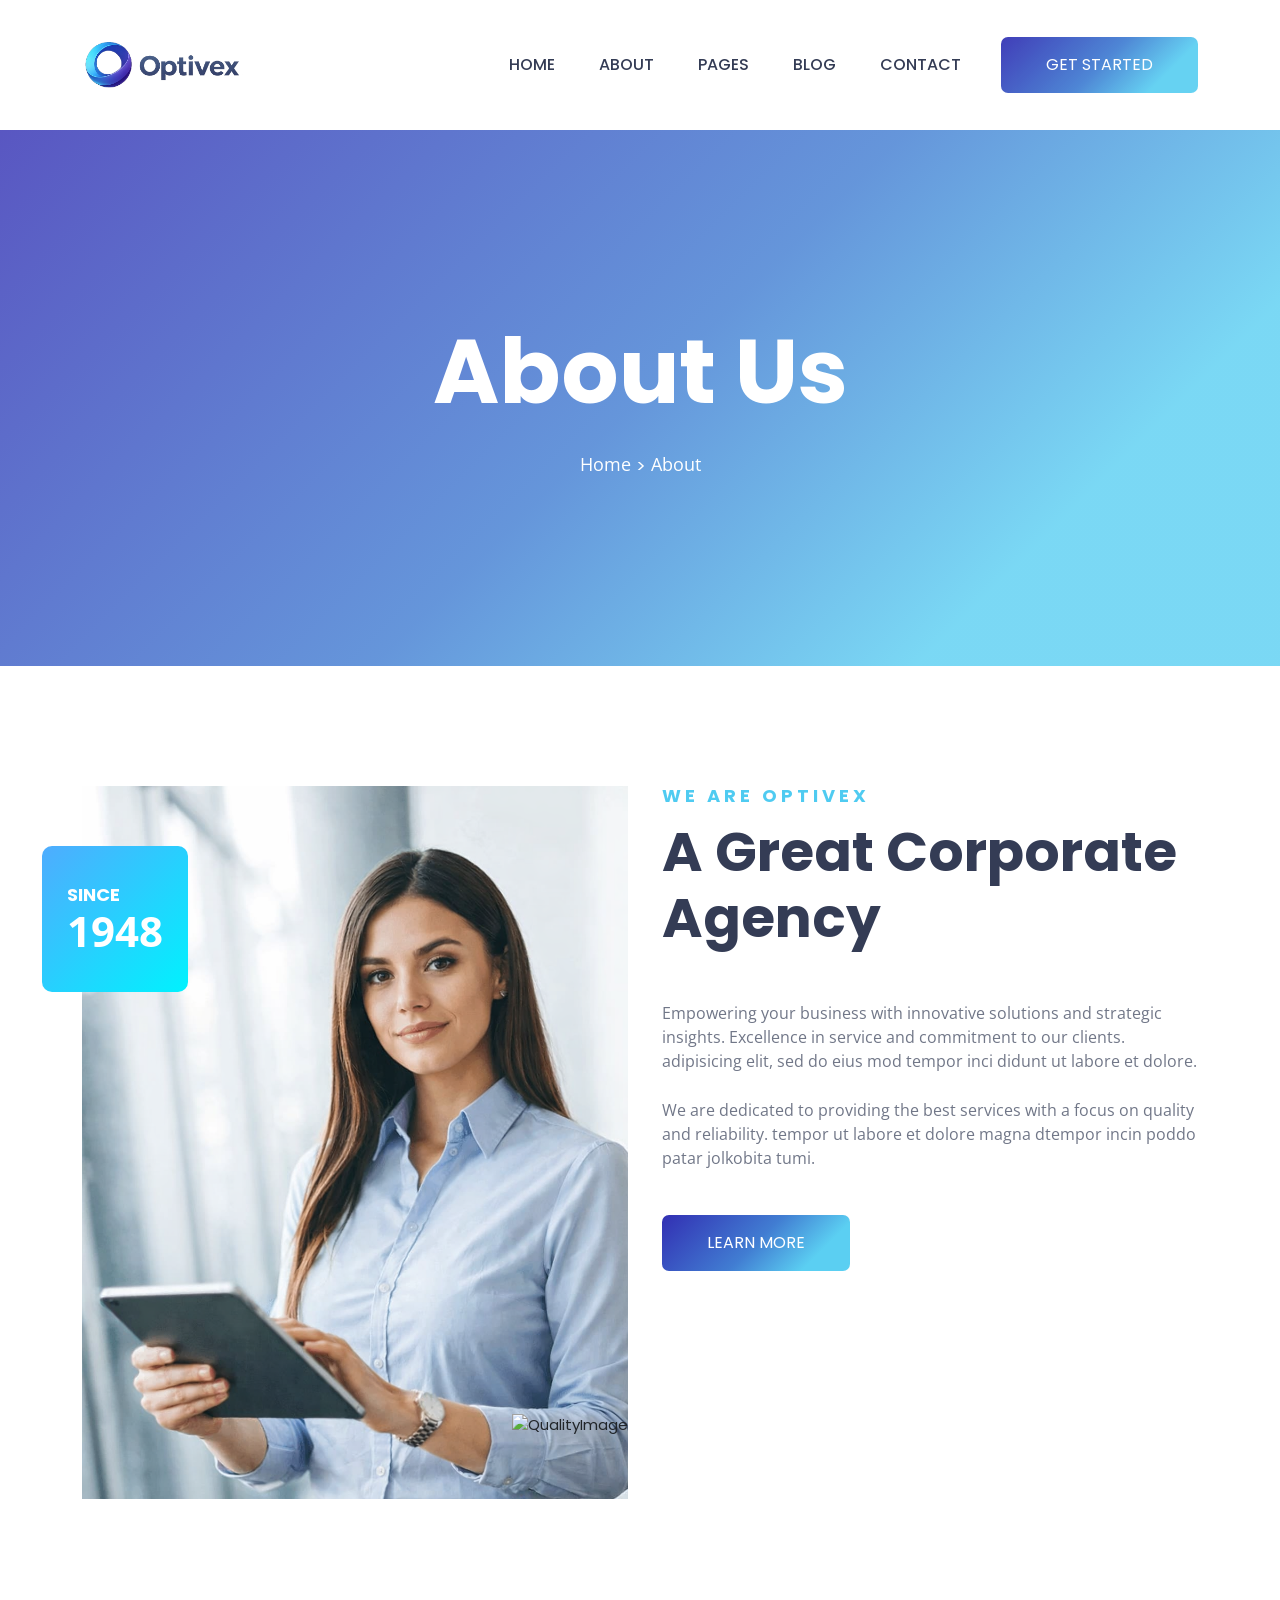
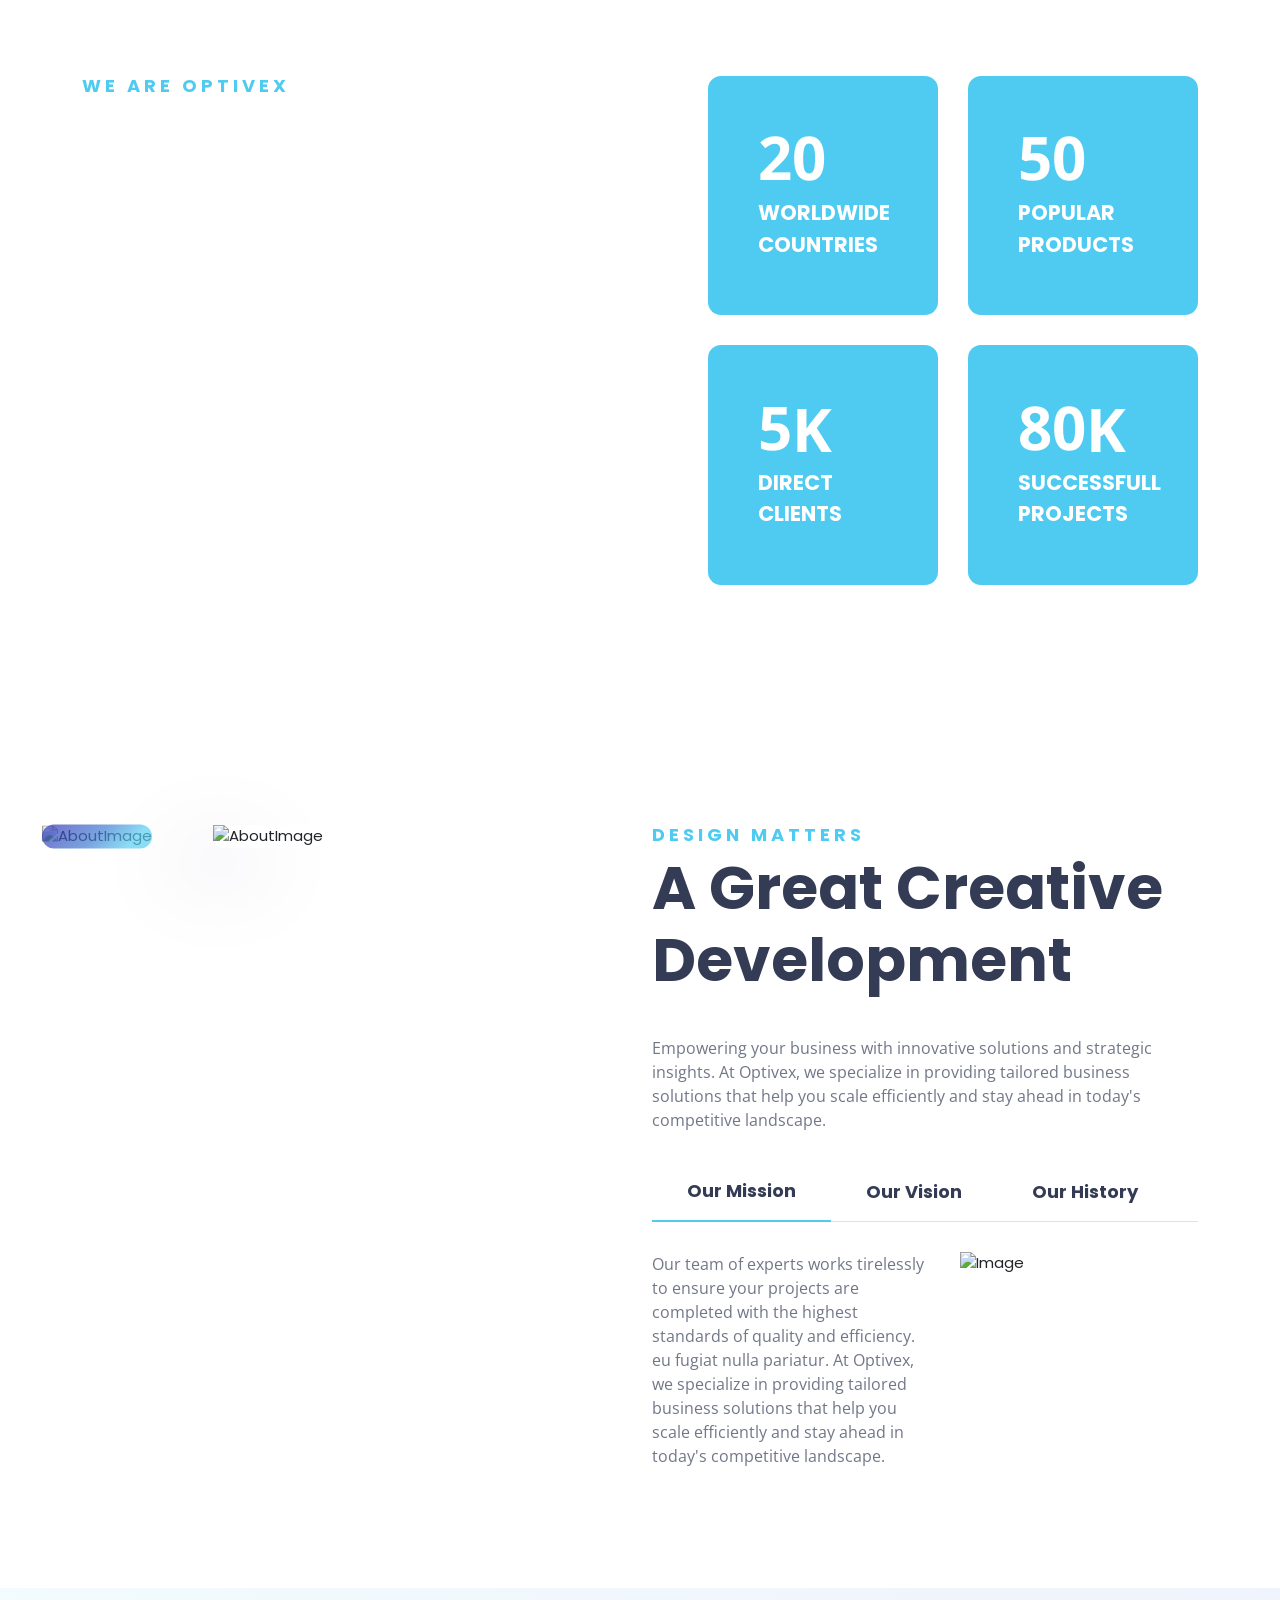
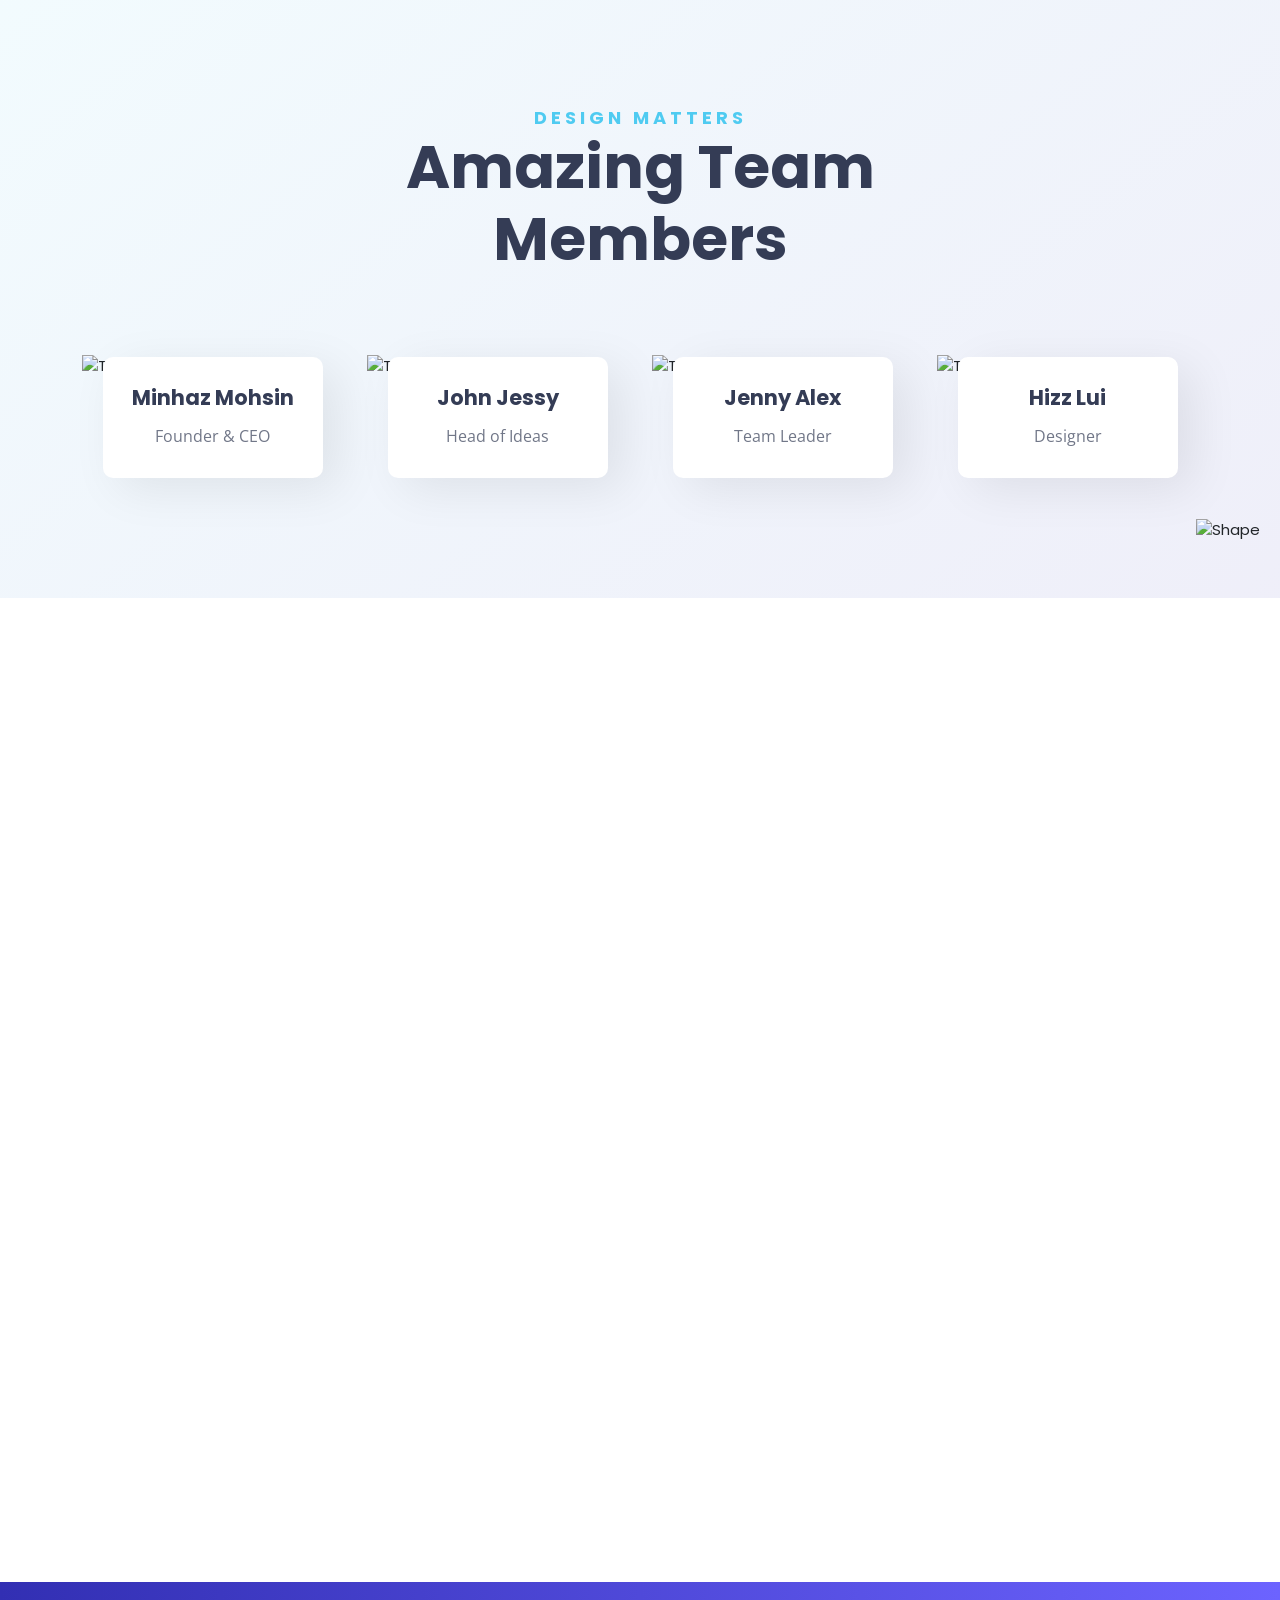
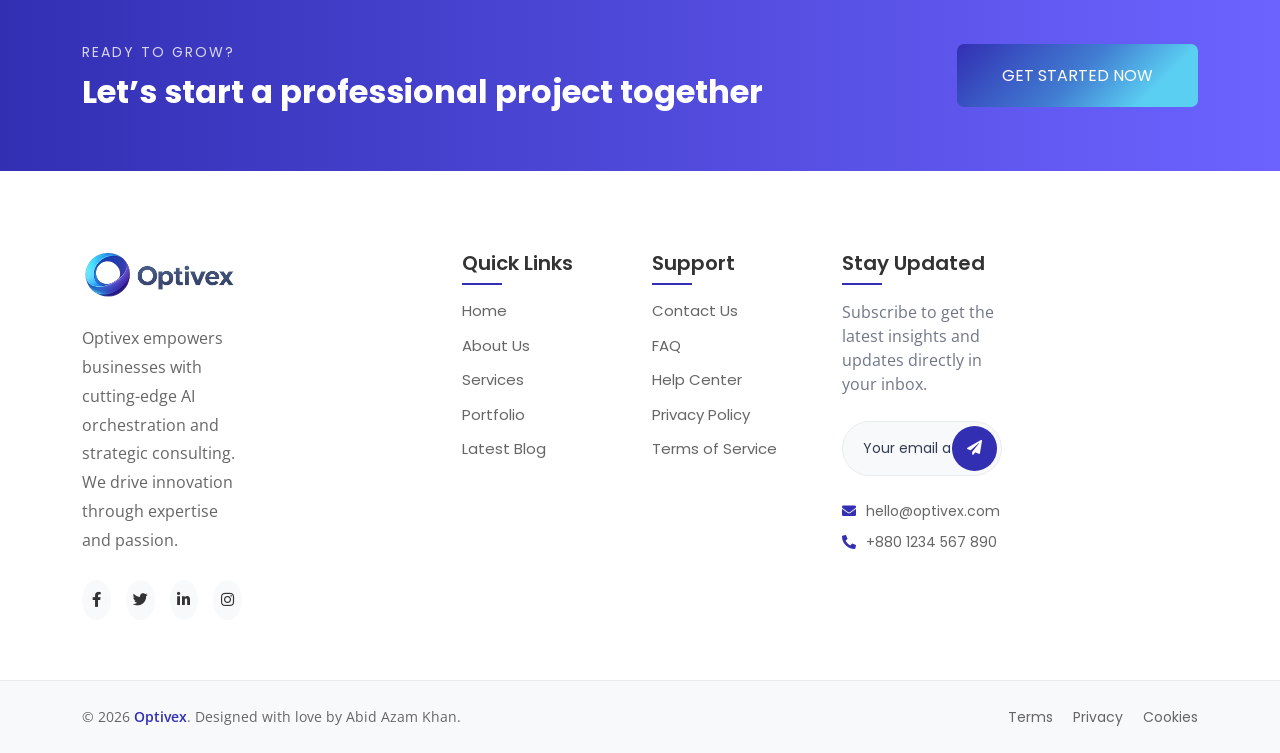
==== commit 8a6f0c10: "update images" ====
--- a/about.html
+++ b/about.html
@@ -194,7 +194,7 @@
                     <div class="about-two-images me-0">
                         <div class="about-two-images-one">
                             <img class="js-tilt"
-                                src="https://ethemestudio.com/demo/avers/assets/images/about/about-4.png"
+                                src="/assets/images/about/about4.png"
                                 alt="QualityImage">
                             <div class="about-two-images-thumb gradient-2">
                                 <span class="text">Since</span>
--- a/assets/css/style.css
+++ b/assets/css/style.css
@@ -15104,8 +15104,8 @@
 /*  Modern Footer Styles
 /*----------------------------------------*/
 .footer-modern {
-  background-color: #0b0d17;
-  color: #abb1c3;
+  background-color: #ffffff;
+  color: #333333;
   padding: 0;
   font-family: "Poppins", sans-serif;
   position: relative;
@@ -15147,10 +15147,10 @@
 }
 
 .footer-widget .widget-title {
-  color: #fff;
+  color: #333333;
   font-size: 20px;
   font-weight: 600;
-  margin-bottom: 30px;
+  margin-bottom: 25px;
   position: relative;
 }
 
@@ -15167,6 +15167,7 @@
 .brand-text {
   margin: 25px 0;
   line-height: 1.8;
+  color: #666666;
 }
 
 .social-links {
@@ -15177,12 +15178,12 @@
 .social-links a {
   width: 40px;
   height: 40px;
-  background-color: rgba(255, 255, 255, 0.05);
+  background-color: #f8f9fa;
   display: flex;
   align-items: center;
   justify-content: center;
   border-radius: 50%;
-  color: #fff;
+  color: #333333;
   transition: all 0.3s ease;
 }
 
@@ -15202,12 +15203,12 @@
 }
 
 .widget-links li a {
-  color: #abb1c3;
+  color: #666666;
   transition: all 0.3s ease;
 }
 
 .widget-links li a:hover {
-  color: #fff;
+  color: #322fb3;
   padding-left: 10px;
 }
 
@@ -15219,10 +15220,10 @@
 .newsletter-form-modern input {
   width: 100%;
   padding: 15px 50px 15px 20px;
-  background: rgba(255, 255, 255, 0.05);
-  border: 1px solid rgba(255, 255, 255, 0.1);
+  background: #f8f9fa;
+  border: 1px solid #e9ecef;
   border-radius: 30px;
-  color: #fff;
+  color: #333333;
   outline: none;
 }
 
@@ -15256,6 +15257,7 @@
   gap: 10px;
   margin-bottom: 10px;
   font-size: 14px;
+  color: #666666;
 }
 
 .contact-mini li i {
@@ -15263,9 +15265,9 @@
 }
 
 .footer-bottom-modern {
-  background-color: rgba(0, 0, 0, 0.3);
+  background-color: #f8f9fa;
   padding: 25px 0;
-  border-top: 1px solid rgba(255, 255, 255, 0.05);
+  border-top: 1px solid #e9ecef;
 }
 
 .bottom-inner {
@@ -15279,10 +15281,11 @@
 .copyright-text {
   margin: 0;
   font-size: 14px;
+  color: #666666;
 }
 
 .copyright-text span {
-  color: #fff;
+  color: #322fb3;
   font-weight: 600;
 }
 
@@ -15296,11 +15299,11 @@
 
 .footer-legal-links a {
   font-size: 14px;
-  color: #abb1c3;
+  color: #666666;
 }
 
 .footer-legal-links a:hover {
-  color: #fff;
+  color: #322fb3;
 }
 
 @media (max-width: 991px) {
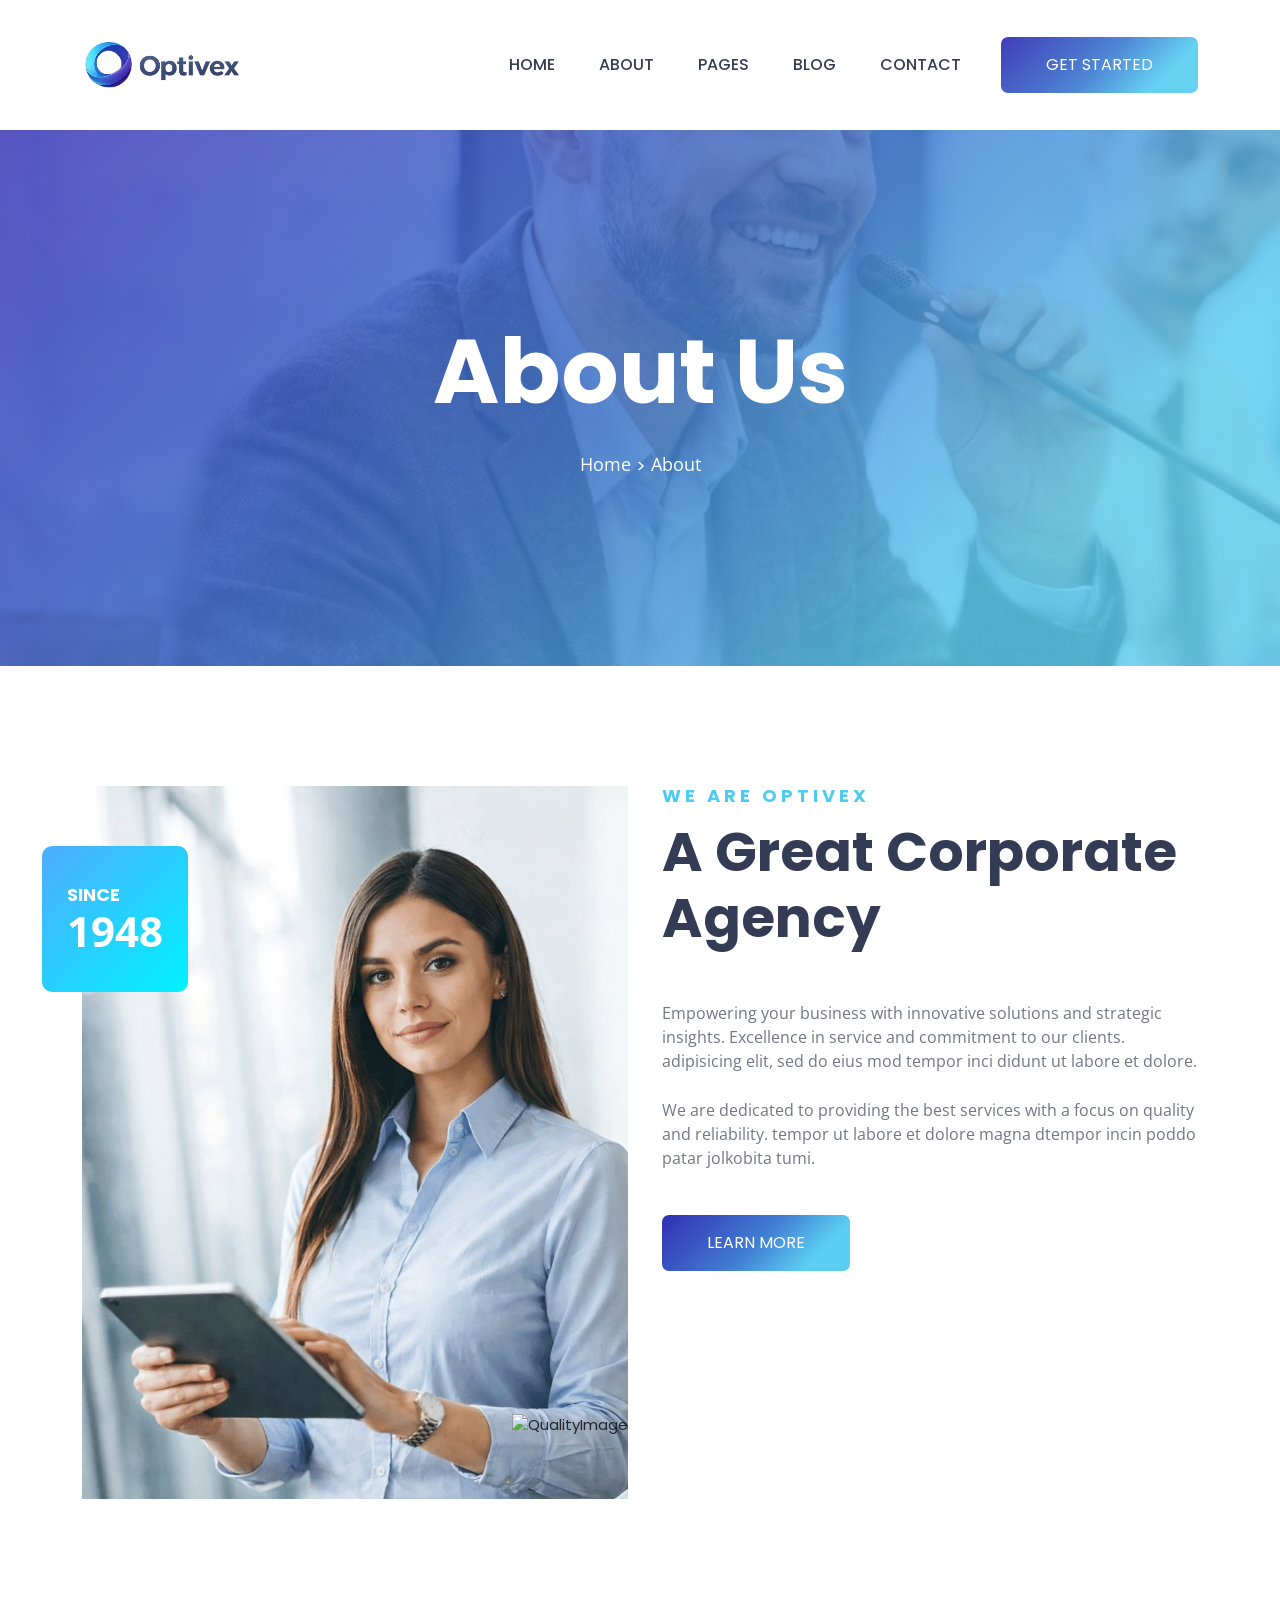
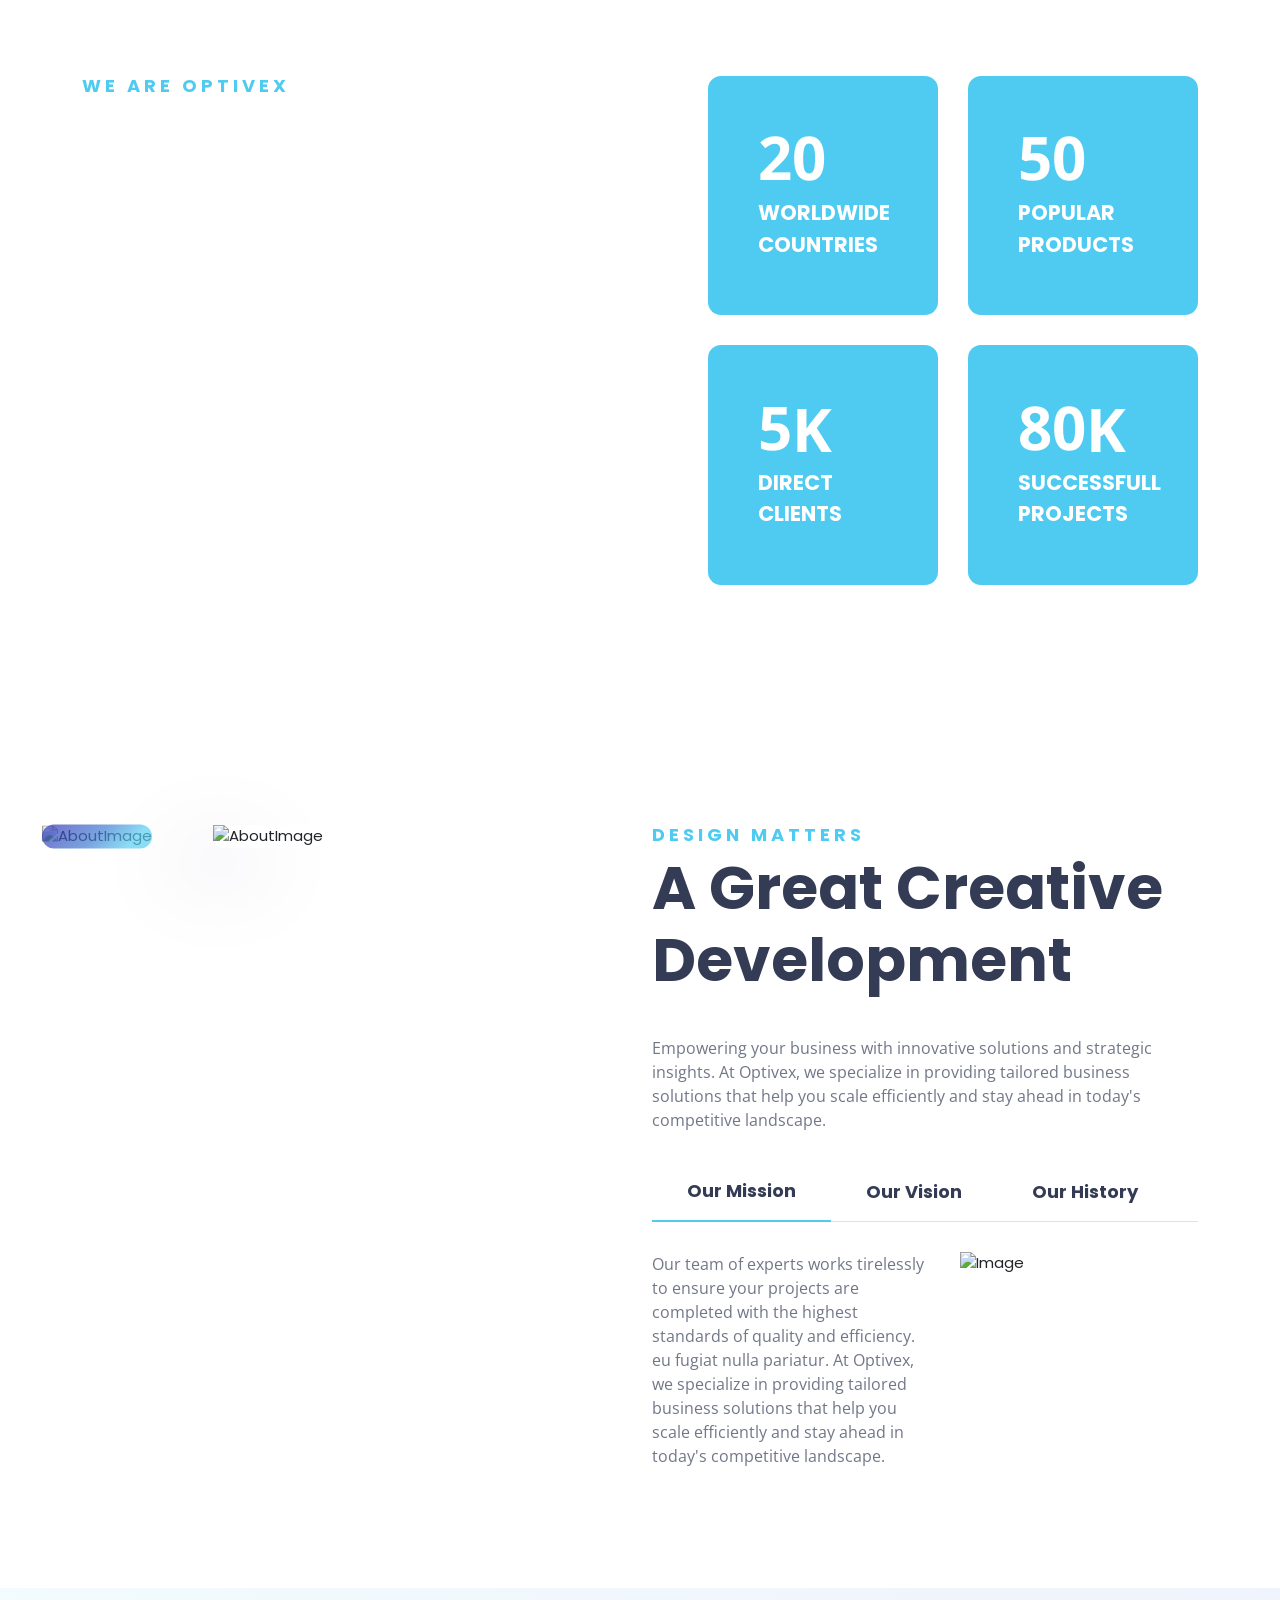
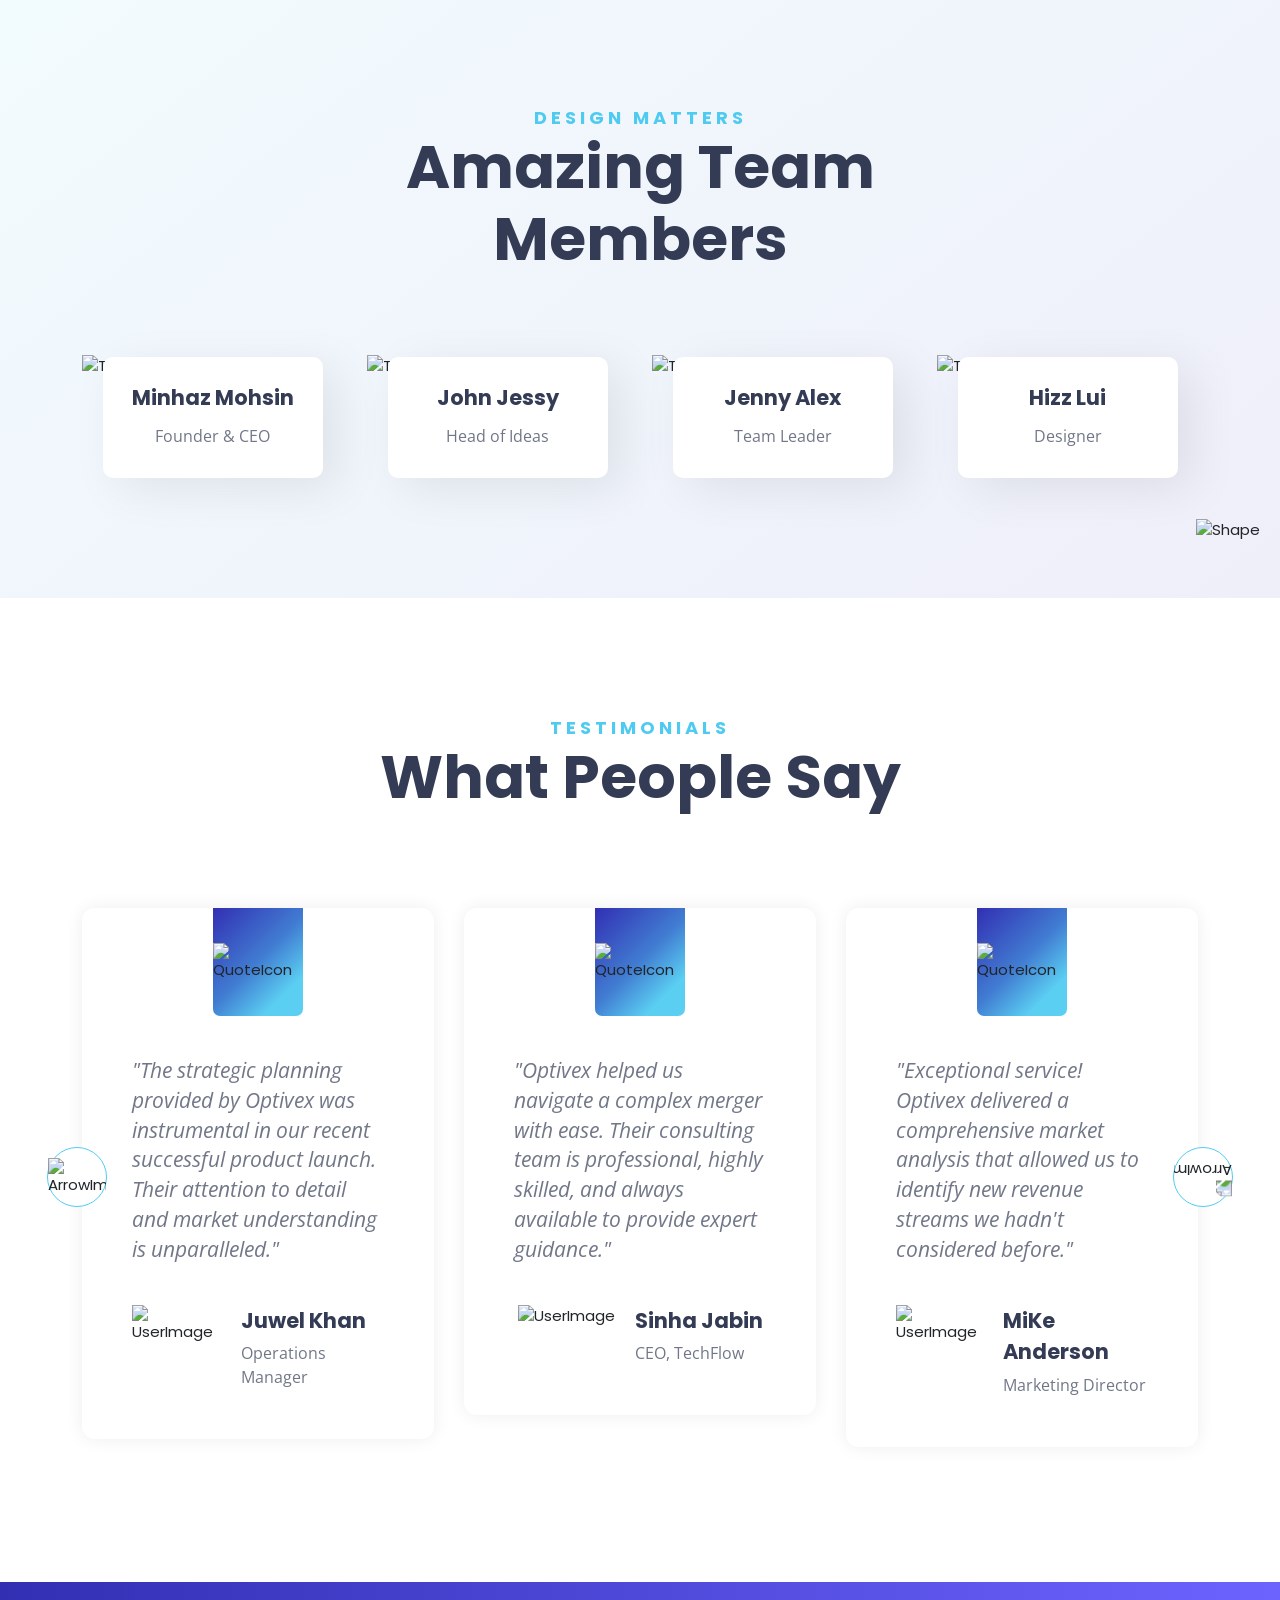
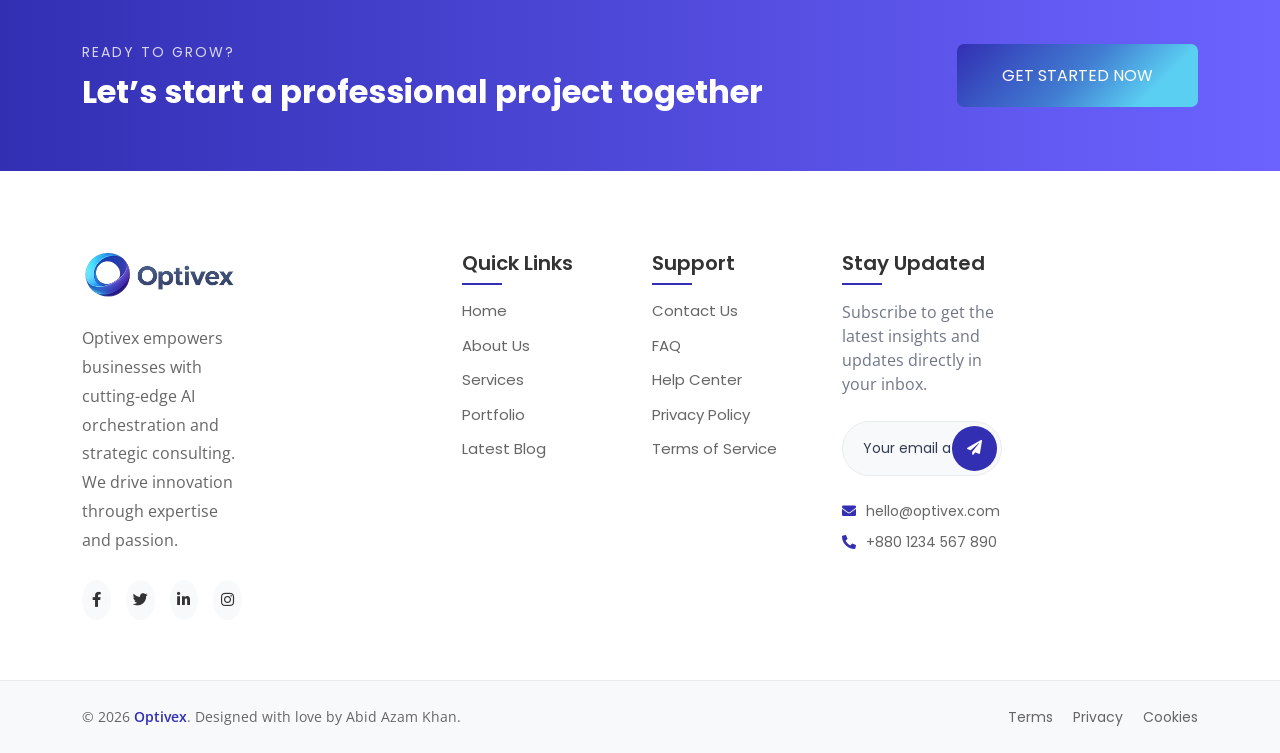
==== commit 61b88f7c: "update all breadcrumb images" ====
--- a/about.html
+++ b/about.html
@@ -166,7 +166,7 @@
 
     <!-- Breadcrumb Section Start -->
     <div class="section-padding breadcrumb"
-        data-bg-image="https://ethemestudio.com/demo/avers/assets/images/breadcrumb/breadcrumb-1.png">
+        data-bg-image="/assets/images/breadcrumb/breadcrumb-1.png">
         <div class="container">
             <div class="row">
                 <div class="col-12 align-items-center text-center">
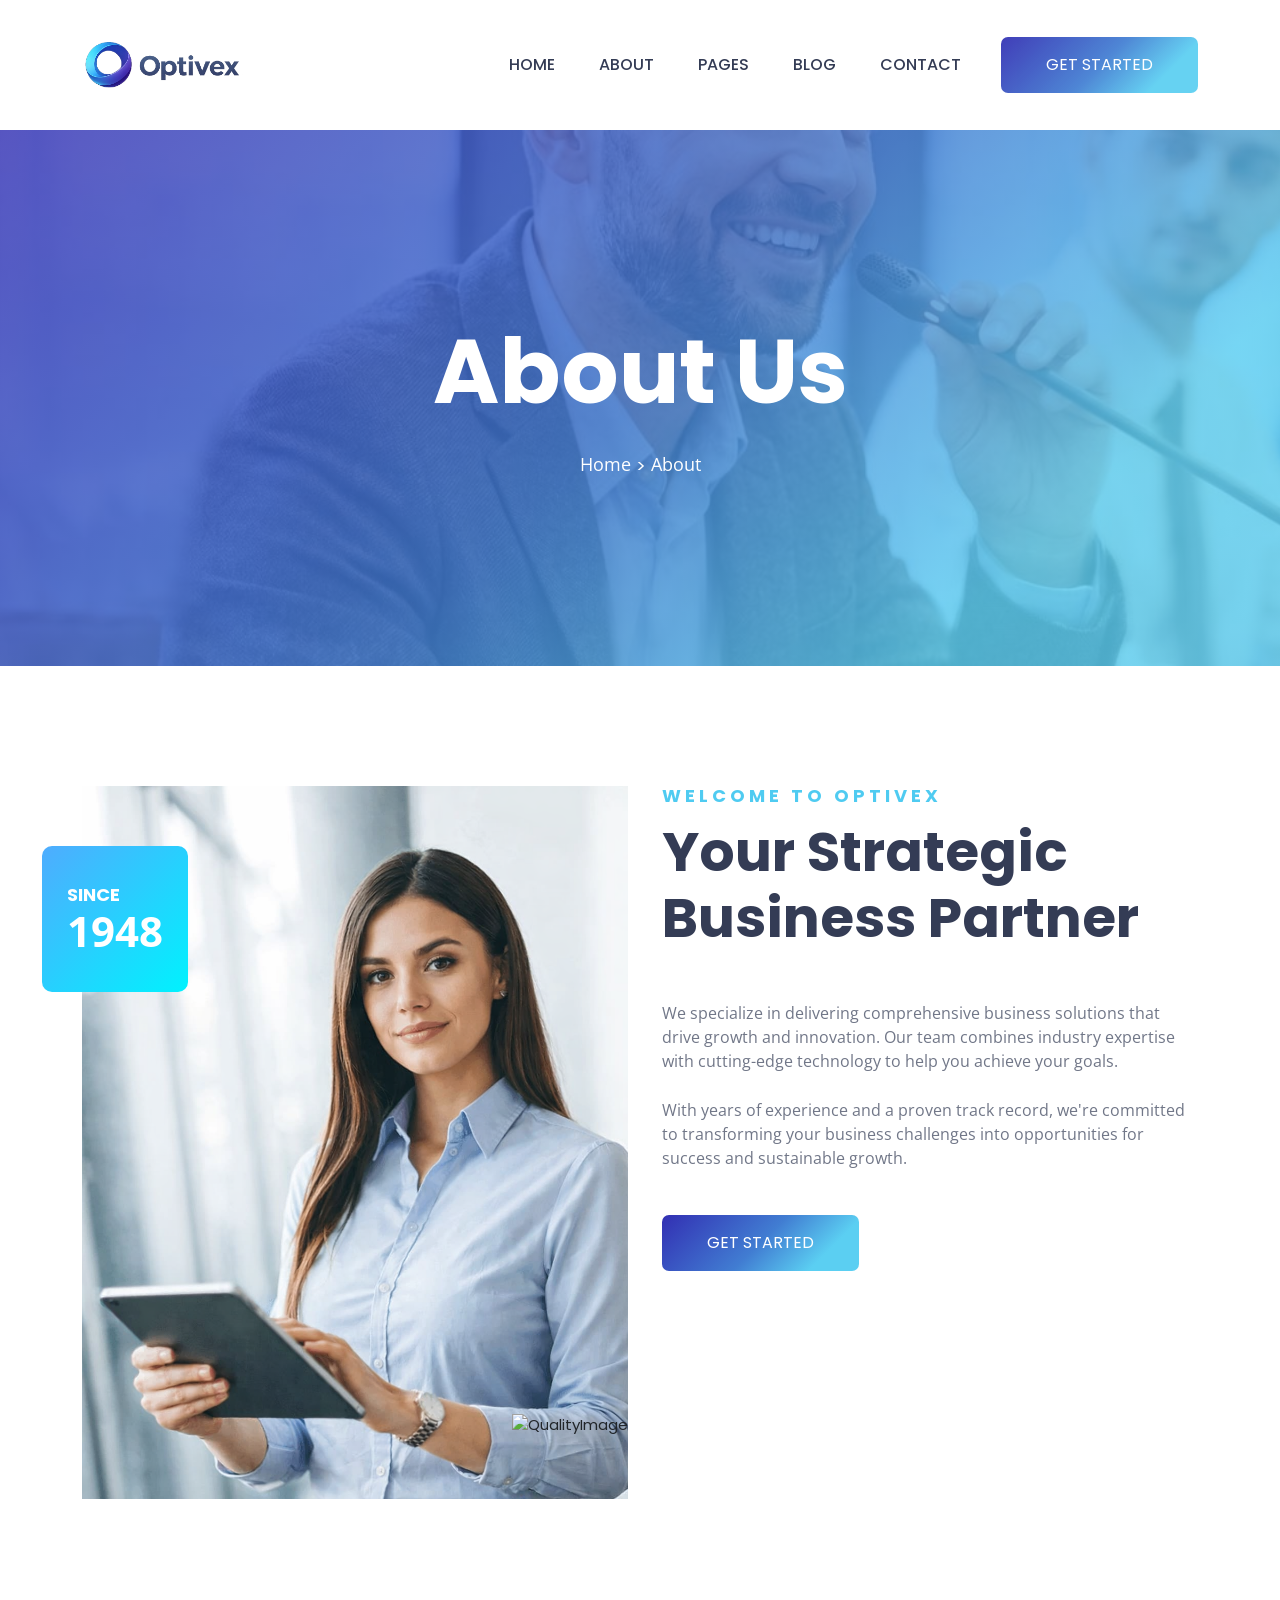
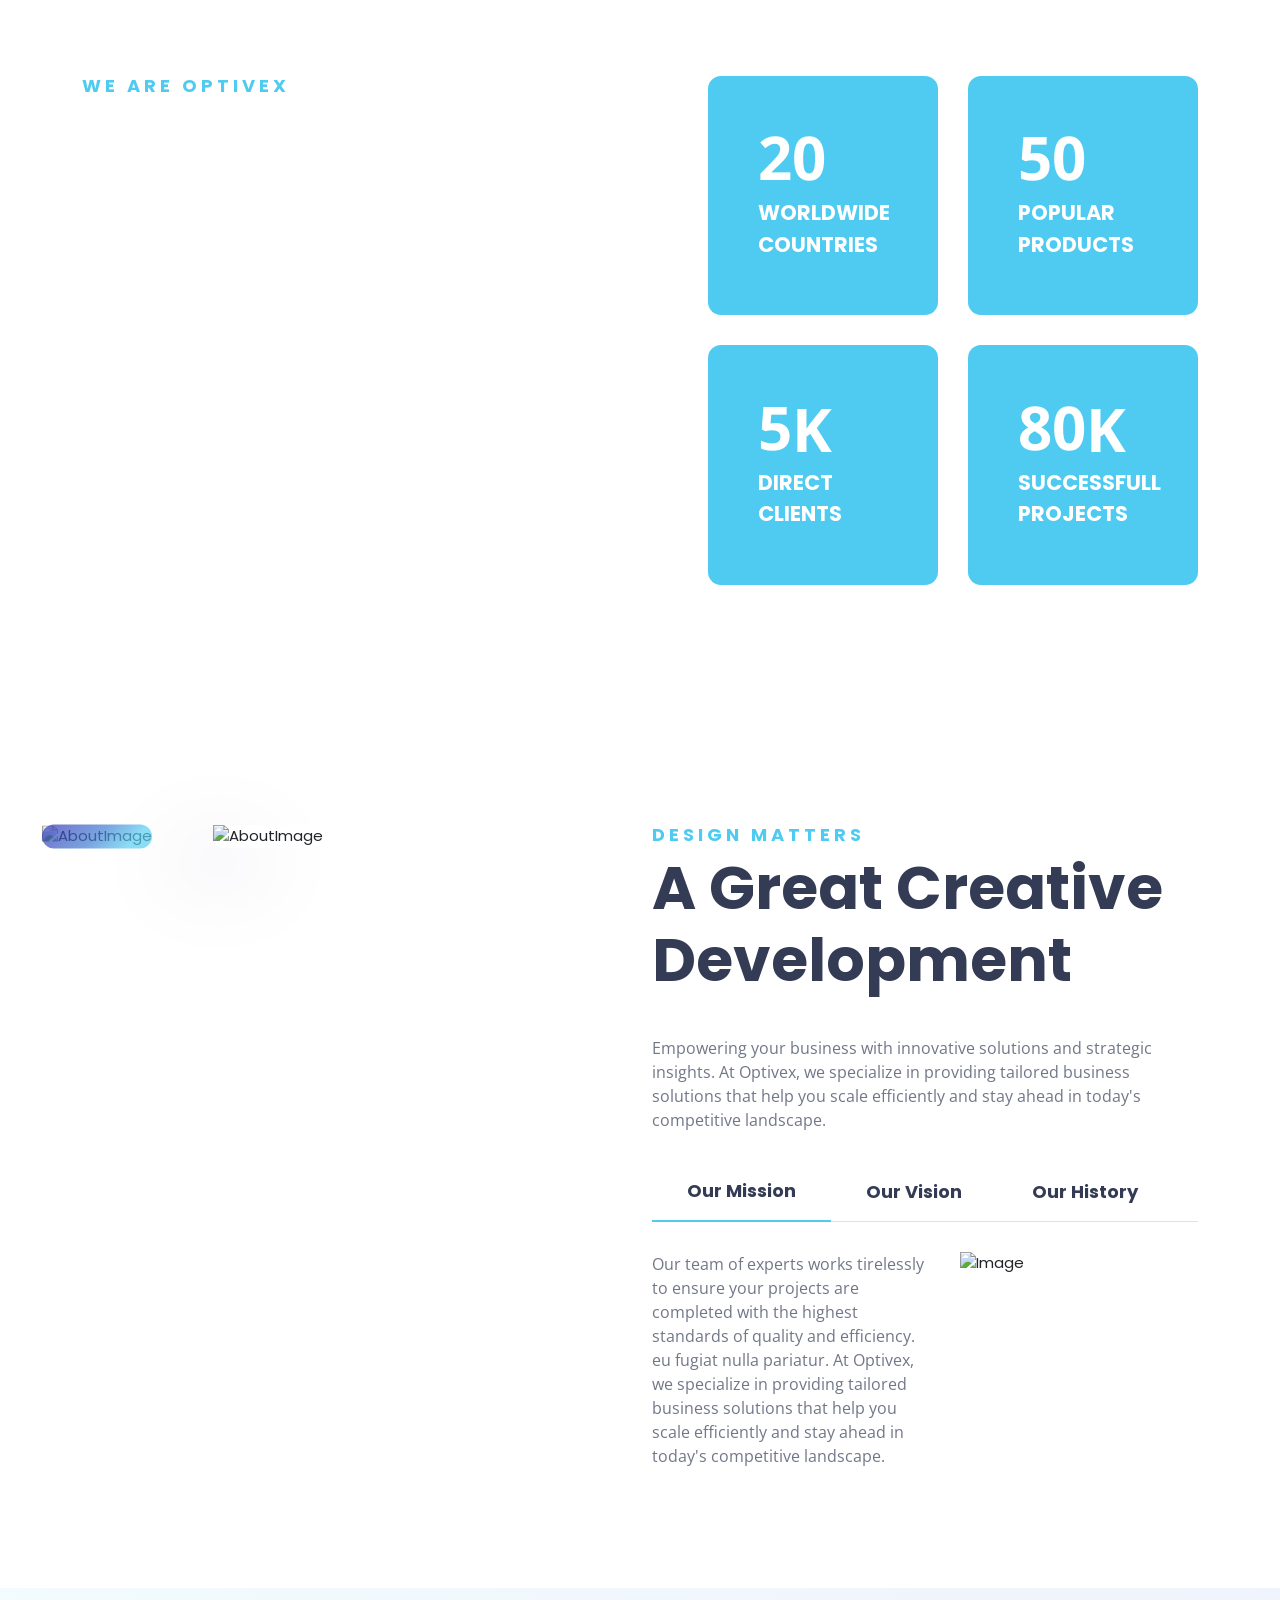
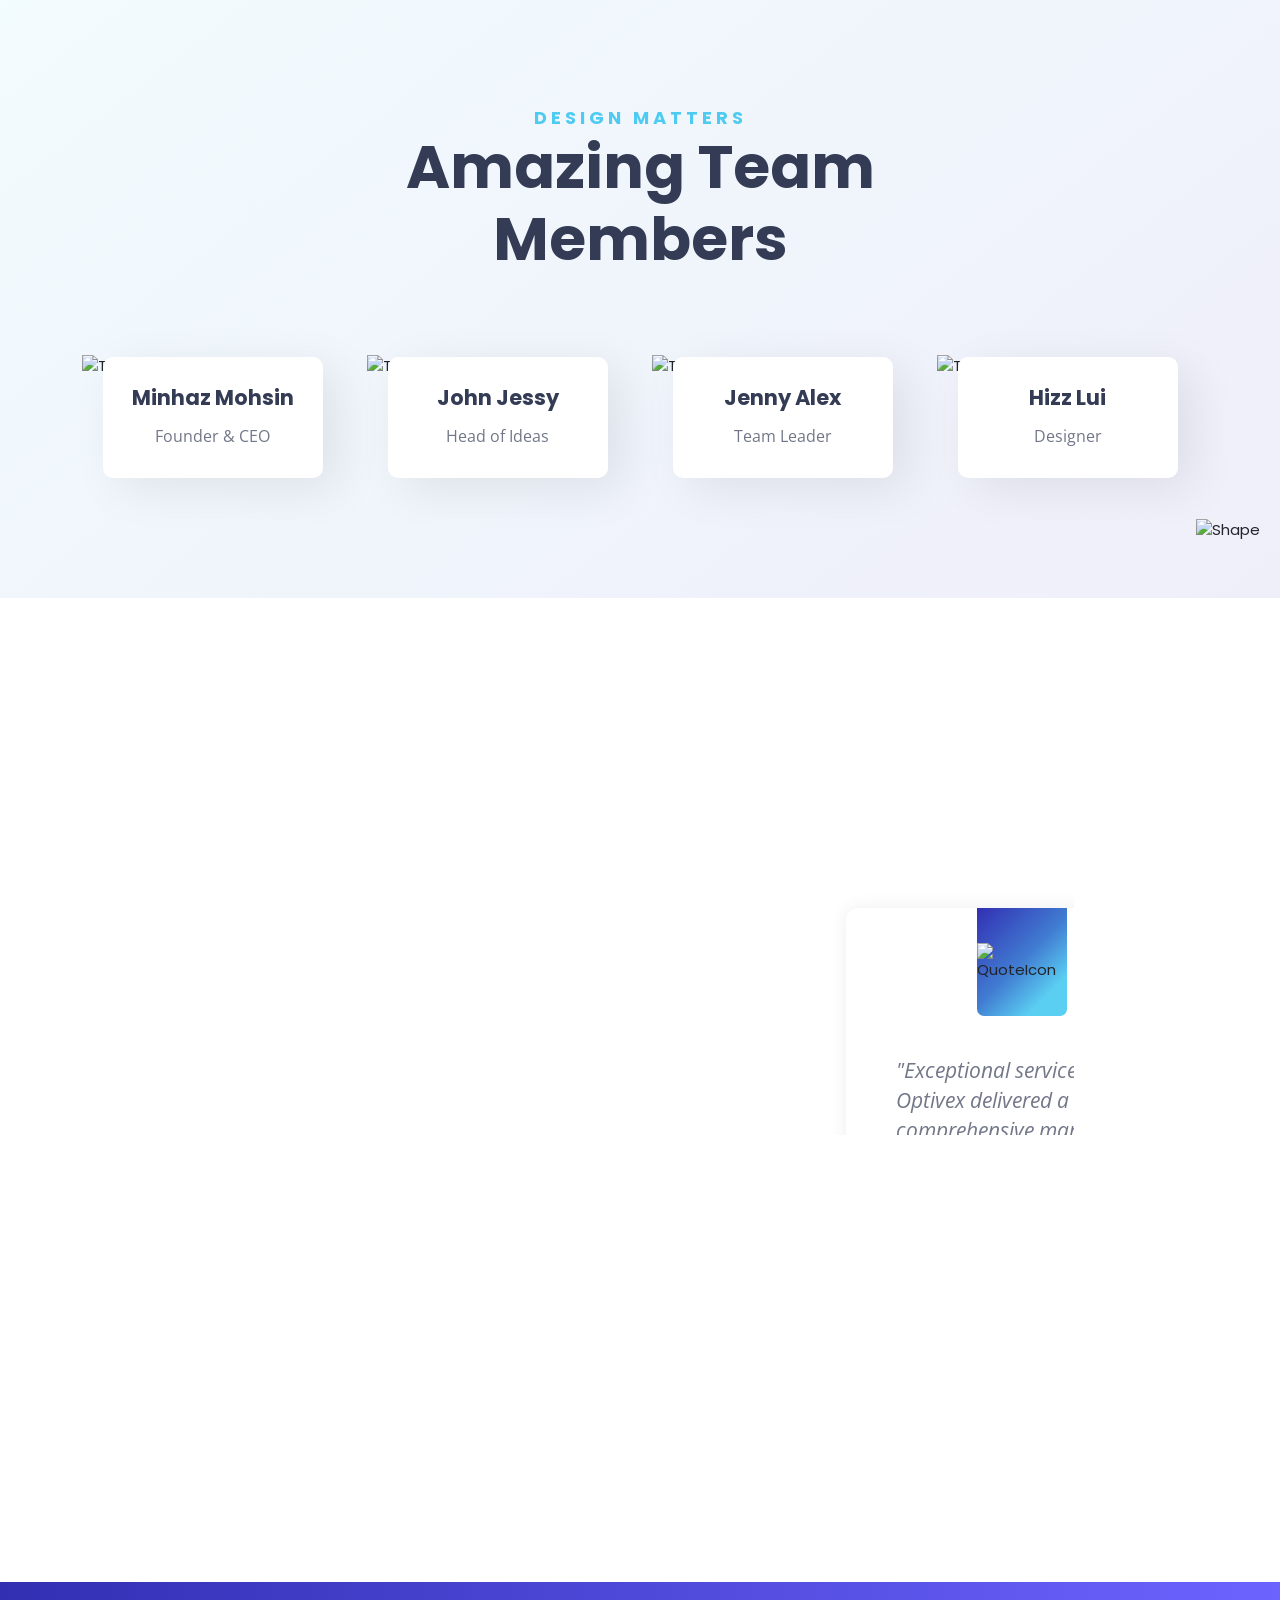
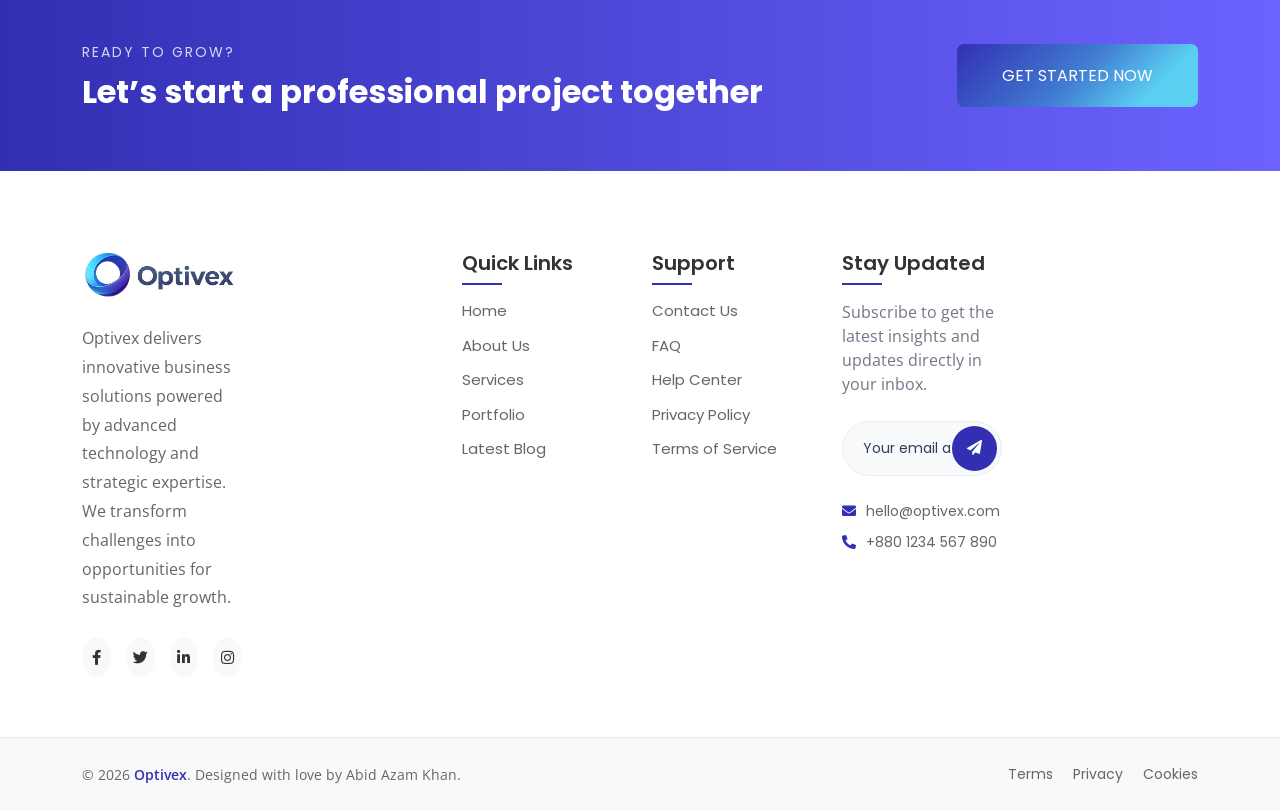
==== commit 9884eb14: "update dummy text" ====
--- a/about.html
+++ b/about.html
@@ -212,17 +212,13 @@
                 <div class="col-lg-6 wow fadeIn" data-wow-duration="1.5s" data-wow-delay=".3s">
                     <!-- Heading Start -->
                     <div class="heading-one">
-                        <span class="heading-one-subtitle">We are Optivex</span>
-                        <h2 class="heading-one-title">A Great Corporate Agency</h2>
+                        <span class="heading-one-subtitle">Welcome to Optivex</span>
+                        <h2 class="heading-one-title">Your Strategic Business Partner</h2>
 
                         <div class="about-two-text">
-                            <p>Empowering your business with innovative solutions and strategic insights. Excellence in
-                                service and commitment to our clients.
-                                adipisicing elit, sed do eius mod tempor inci didunt ut labore et dolore.</p>
-                            <p>We are dedicated to providing the best services with a focus on quality and reliability.
-                                tempor
-                                ut labore et dolore magna dtempor incin poddo patar jolkobita tumi.</p>
-                            <a href="contact.html" class="btn-style-one"><span>Learn More</span></a>
+                            <p>We specialize in delivering comprehensive business solutions that drive growth and innovation. Our team combines industry expertise with cutting-edge technology to help you achieve your goals.</p>
+                            <p>With years of experience and a proven track record, we're committed to transforming your business challenges into opportunities for success and sustainable growth.</p>
+                            <a href="contact.html" class="btn-style-one"><span>Get Started</span></a>
                         </div>
                     </div>
                     <!-- Heading End -->
@@ -635,7 +631,7 @@
                                     <img src="assets/images/logo-2.png" alt="Logo">
                                 </a>
                             </div>
-                            <p class="brand-text">Optivex empowers businesses with cutting-edge AI orchestration and strategic consulting. We drive innovation through expertise and passion.</p>
+                            <p class="brand-text">Optivex delivers innovative business solutions powered by advanced technology and strategic expertise. We transform challenges into opportunities for sustainable growth.</p>
                             <div class="social-links">
                                 <a href="#"><i class="fab fa-facebook-f"></i></a>
                                 <a href="#"><i class="fab fa-twitter"></i></a>
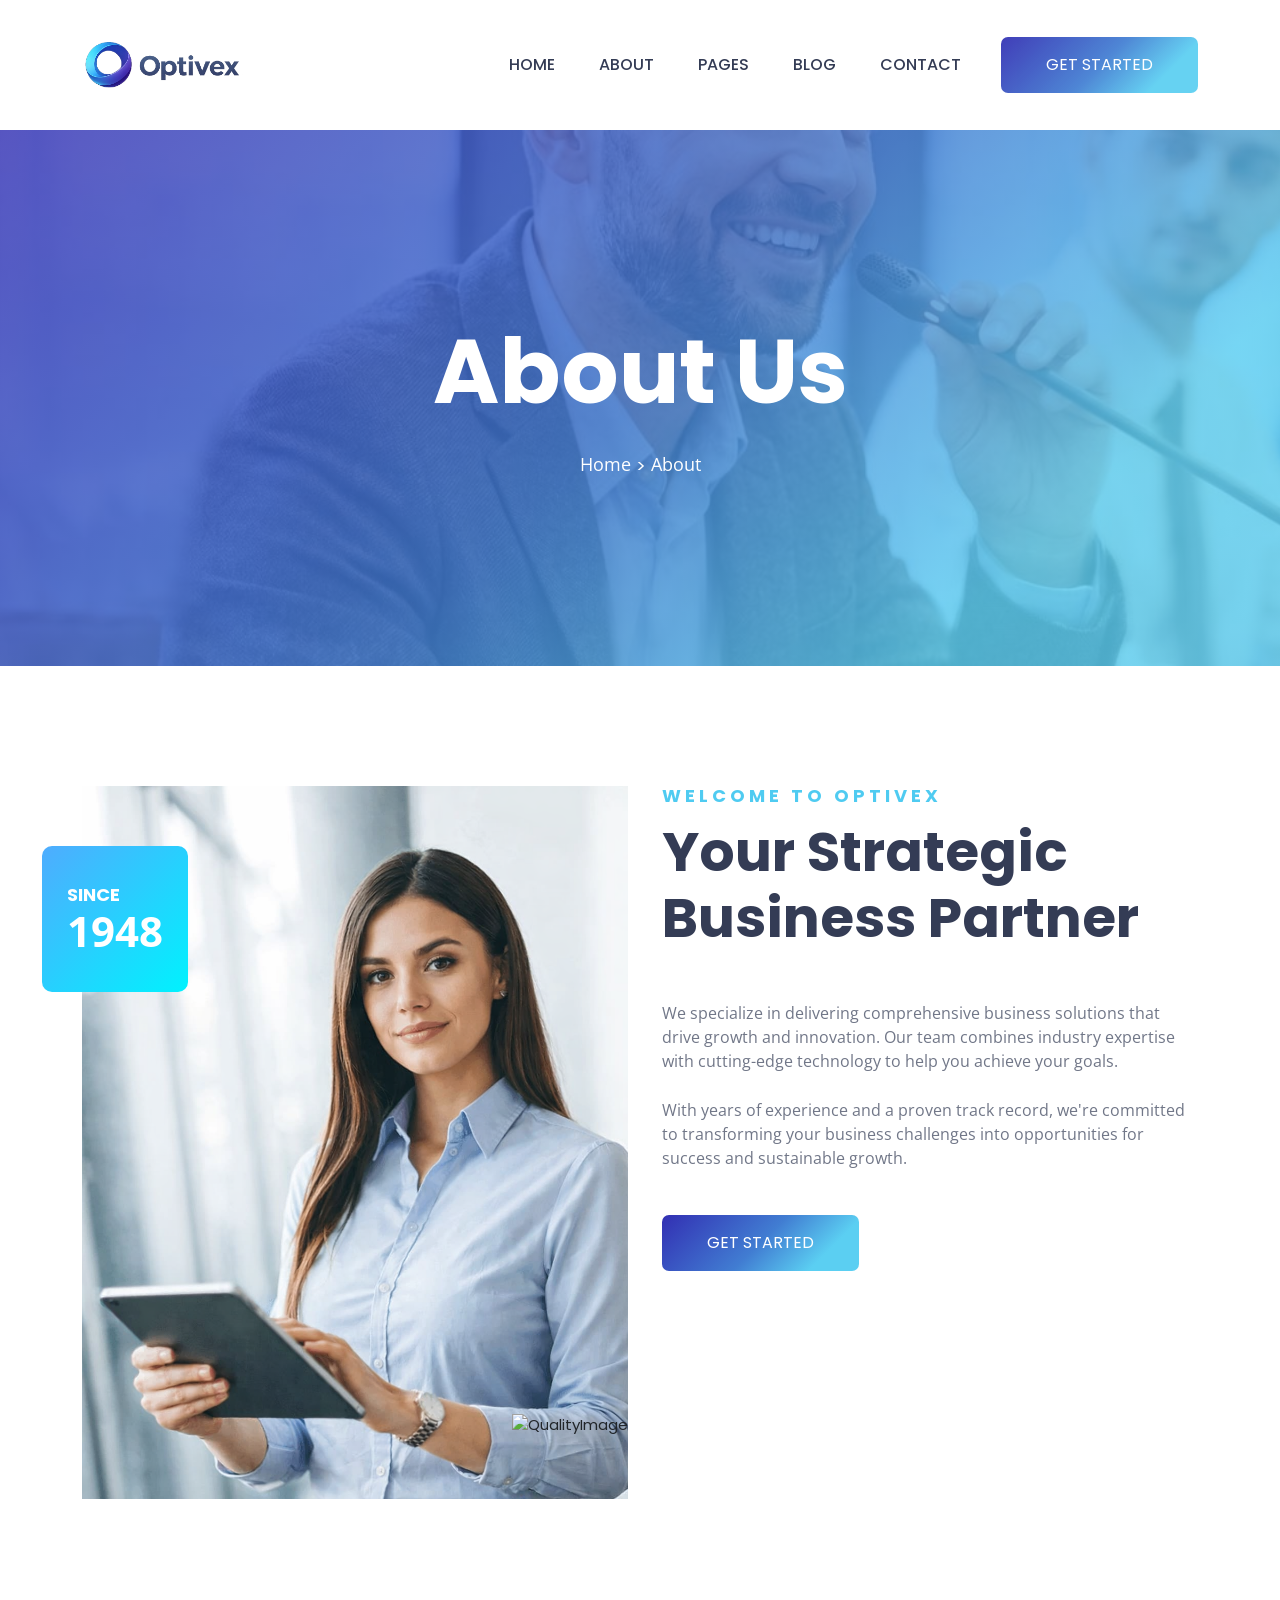
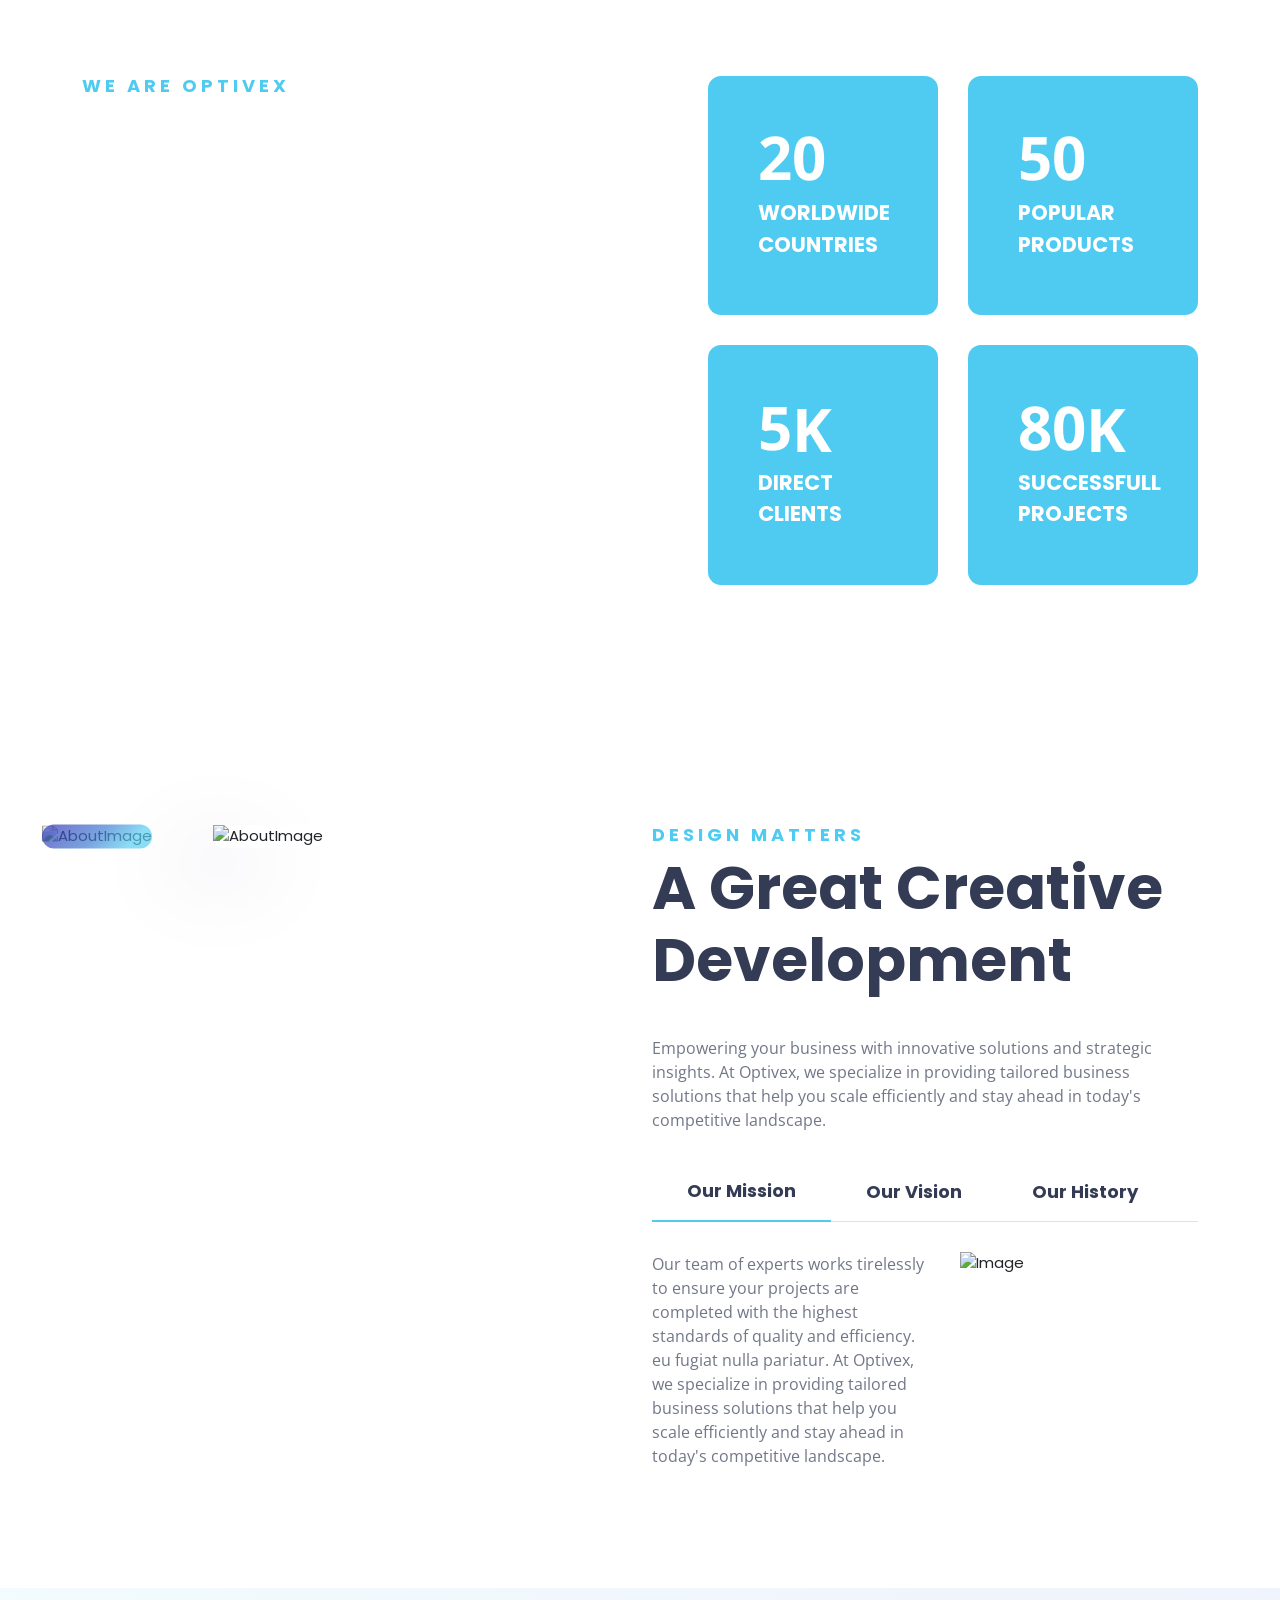
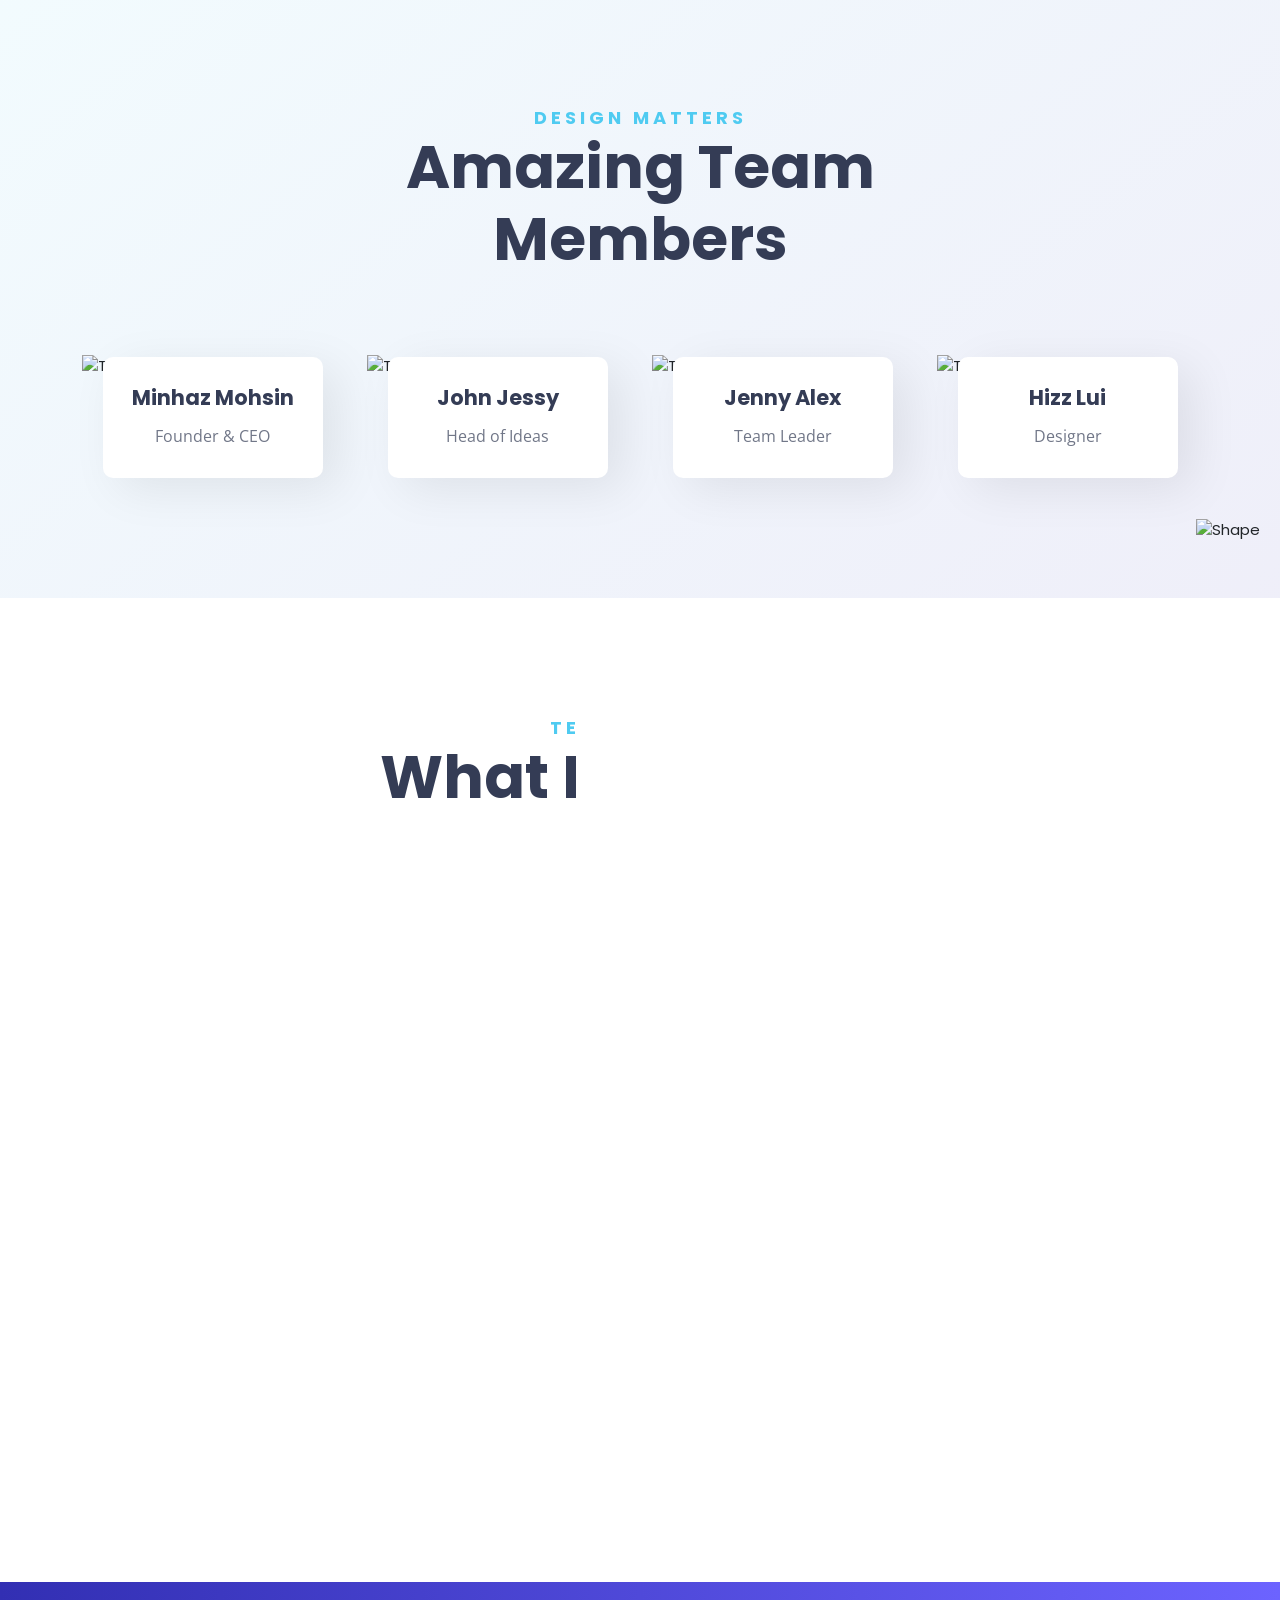
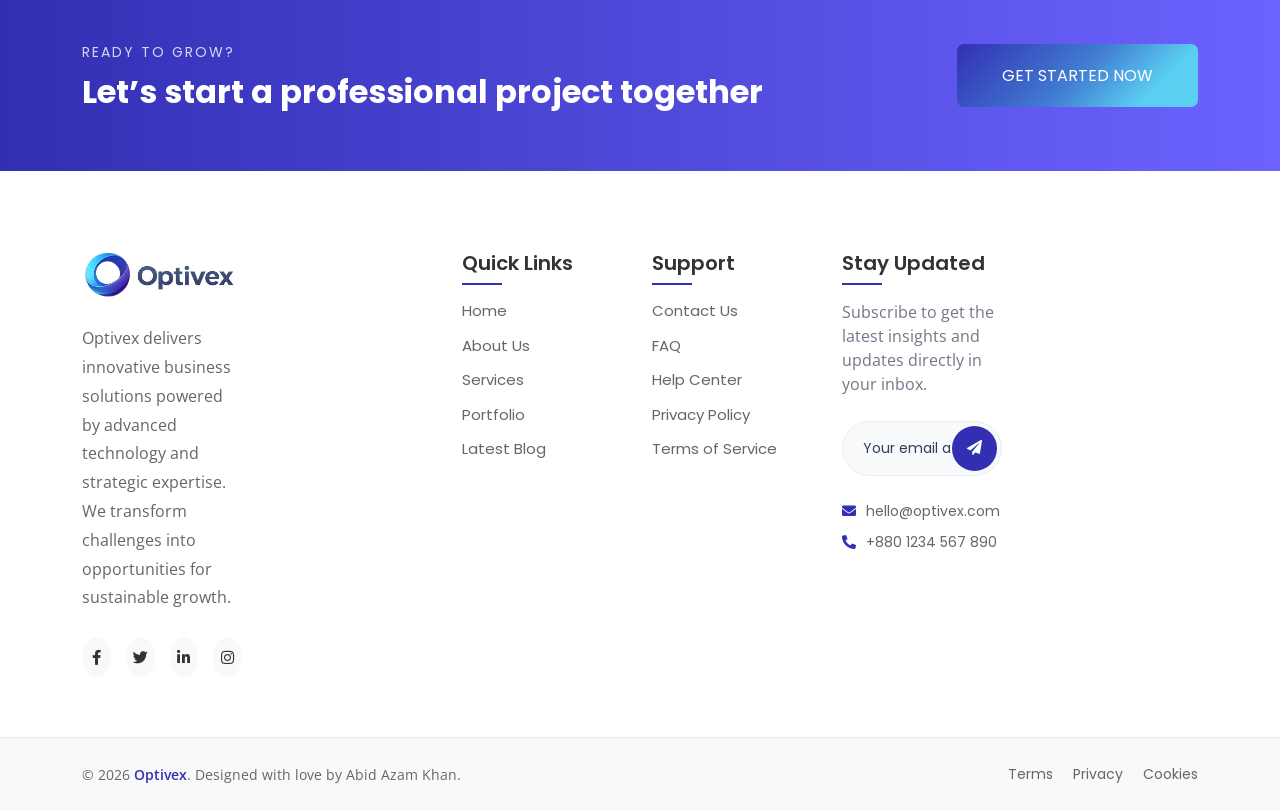
==== commit 088574e3: "update favicon" ====
--- a/about.html
+++ b/about.html
@@ -9,7 +9,7 @@
     <meta name="description" content="">
     <meta name="viewport" content="width=device-width, initial-scale=1, shrink-to-fit=no">
     <!-- Favicon -->
-    <link rel="shortcut icon" type="image/x-icon" href="https://ethemestudio.com/demo/avers/assets/images/favicon.png">
+    <link rel="shortcut icon" type="image/x-icon" href="assets/images/favicon.png">
 
 
     <!-- CSS (Font, Plugins & Style CSS files) -->
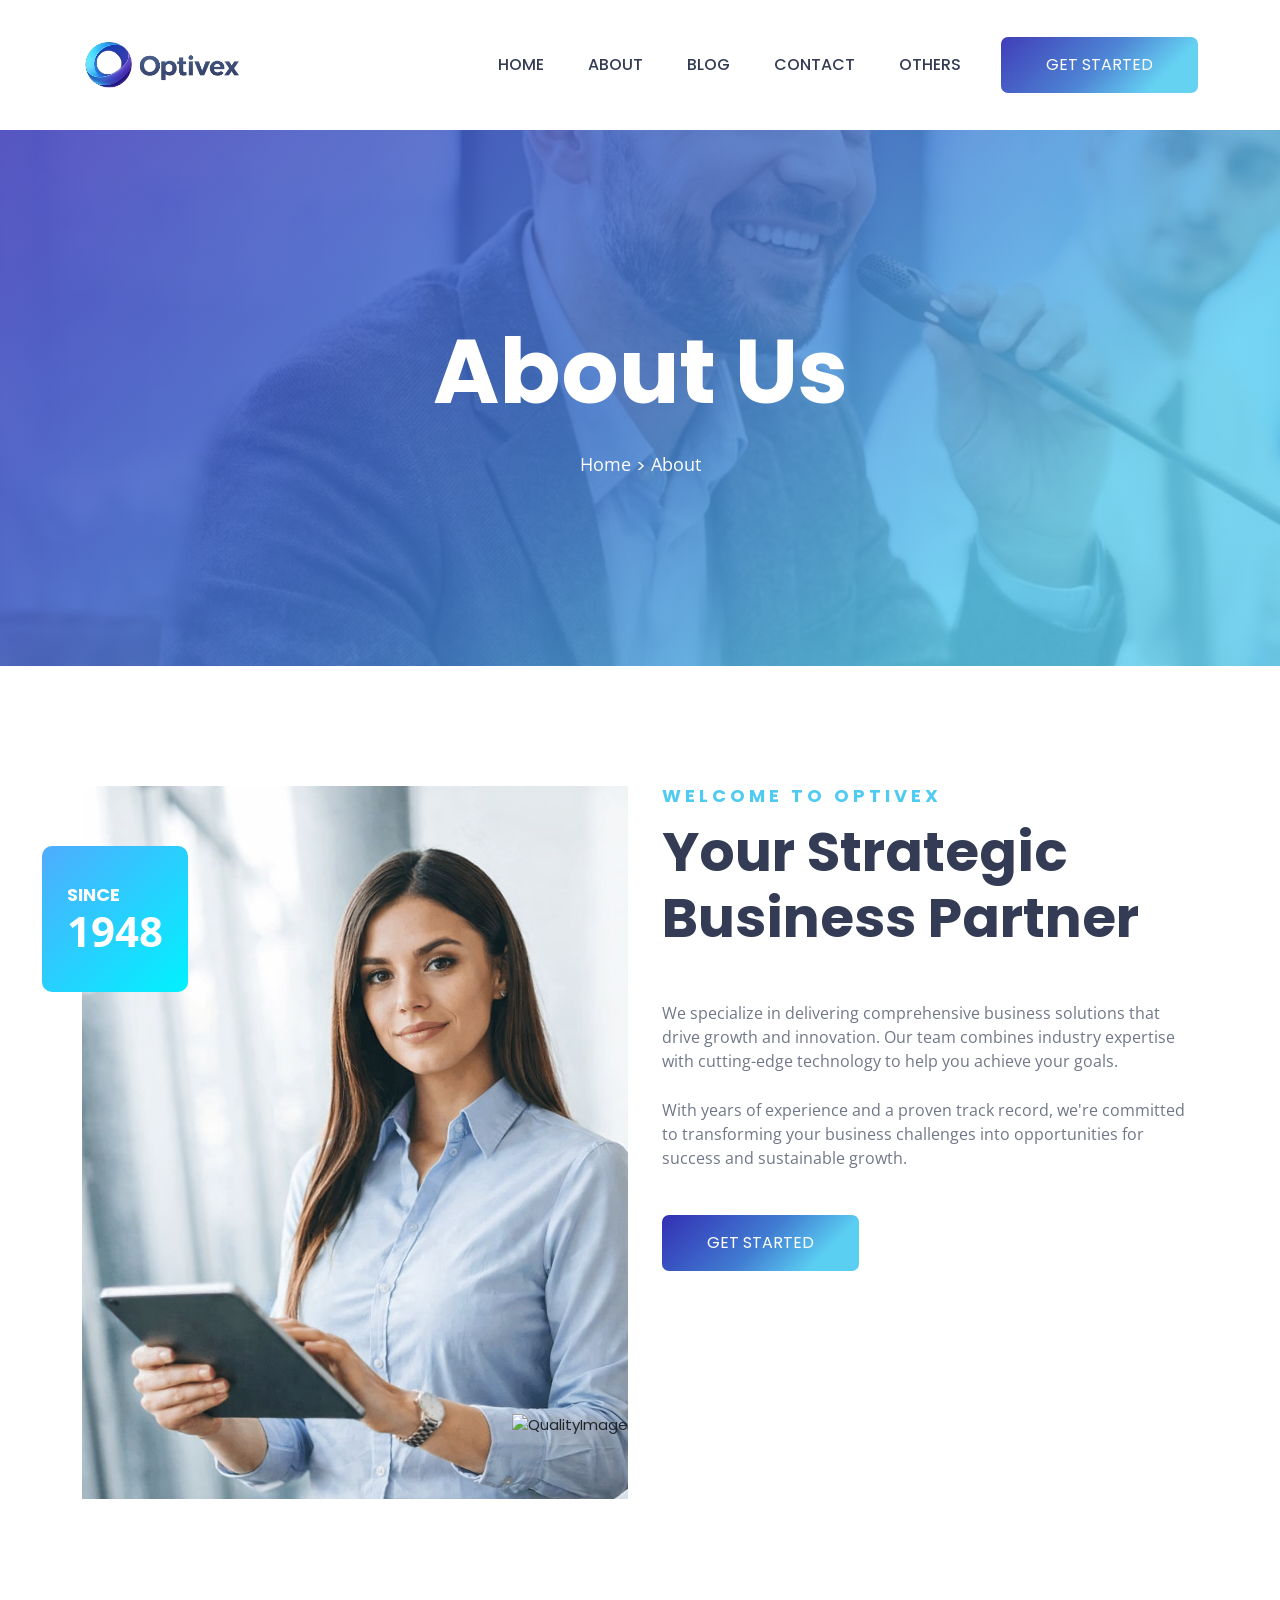
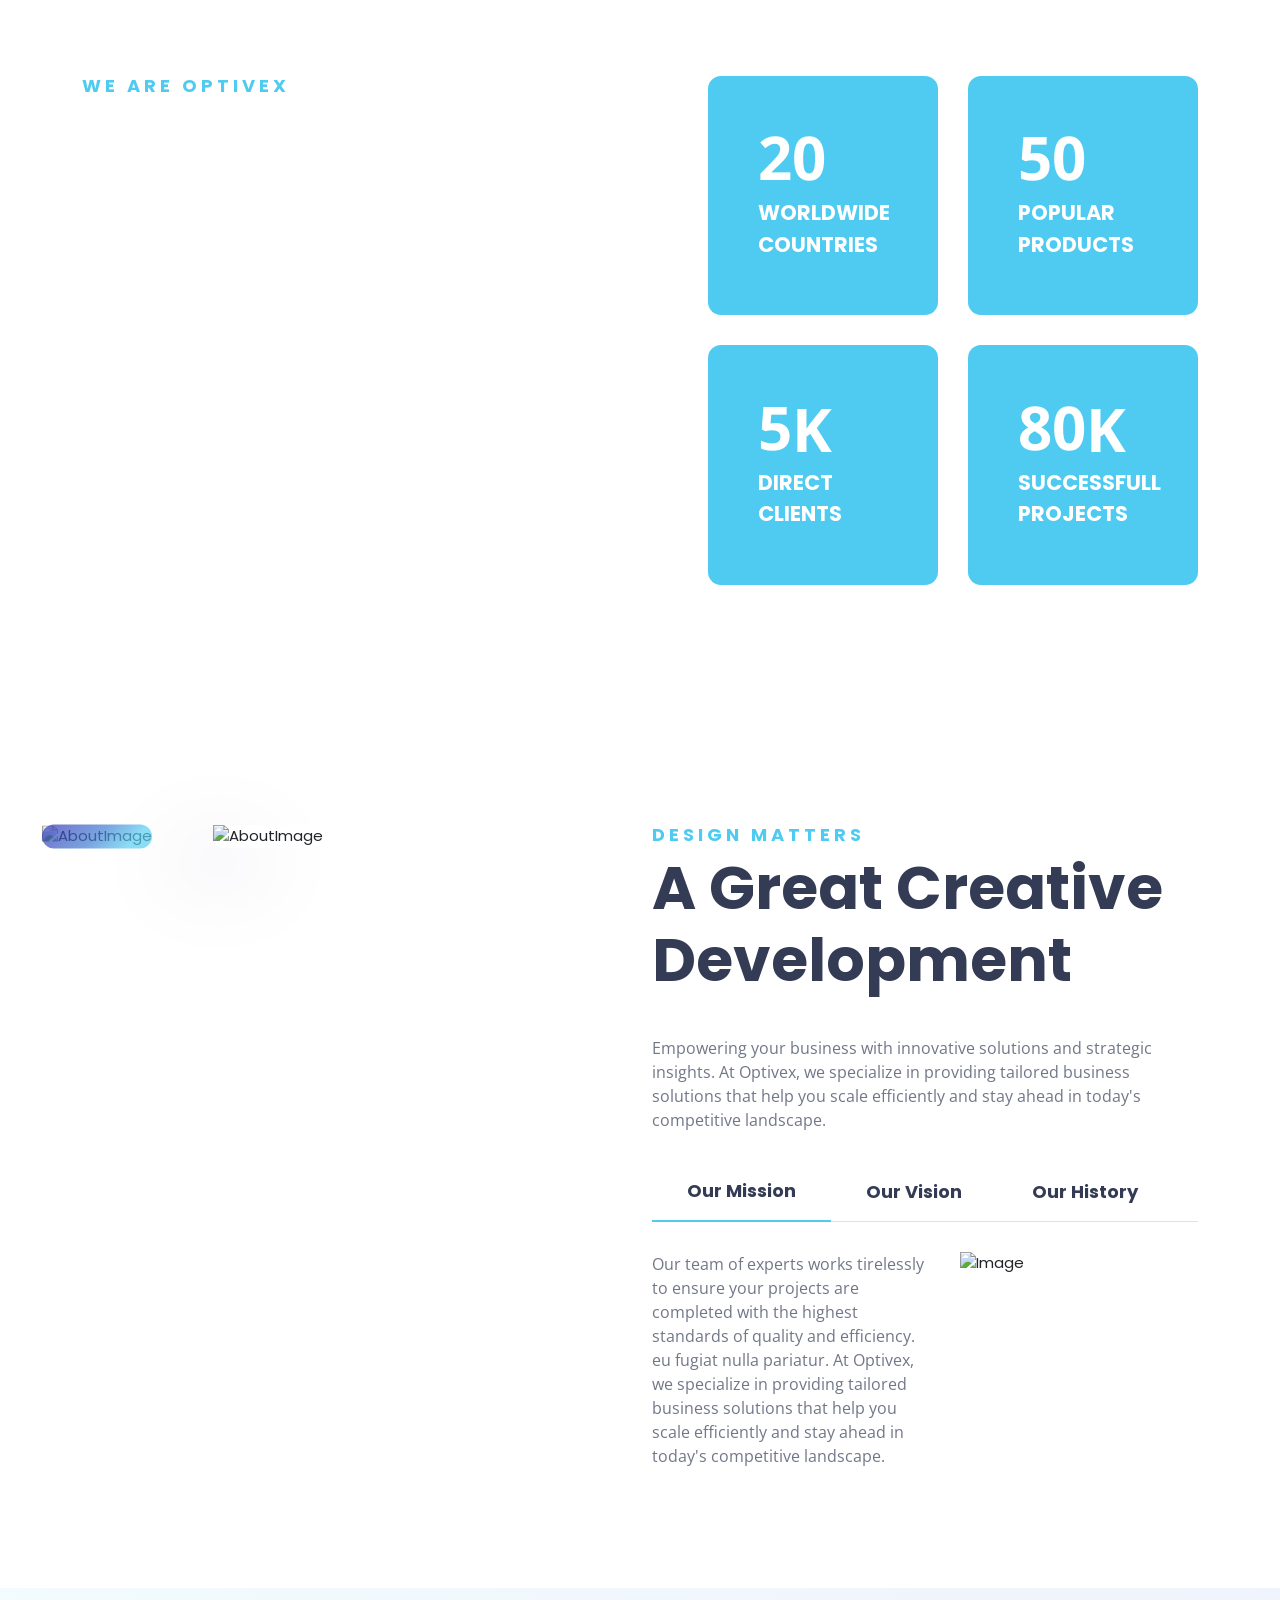
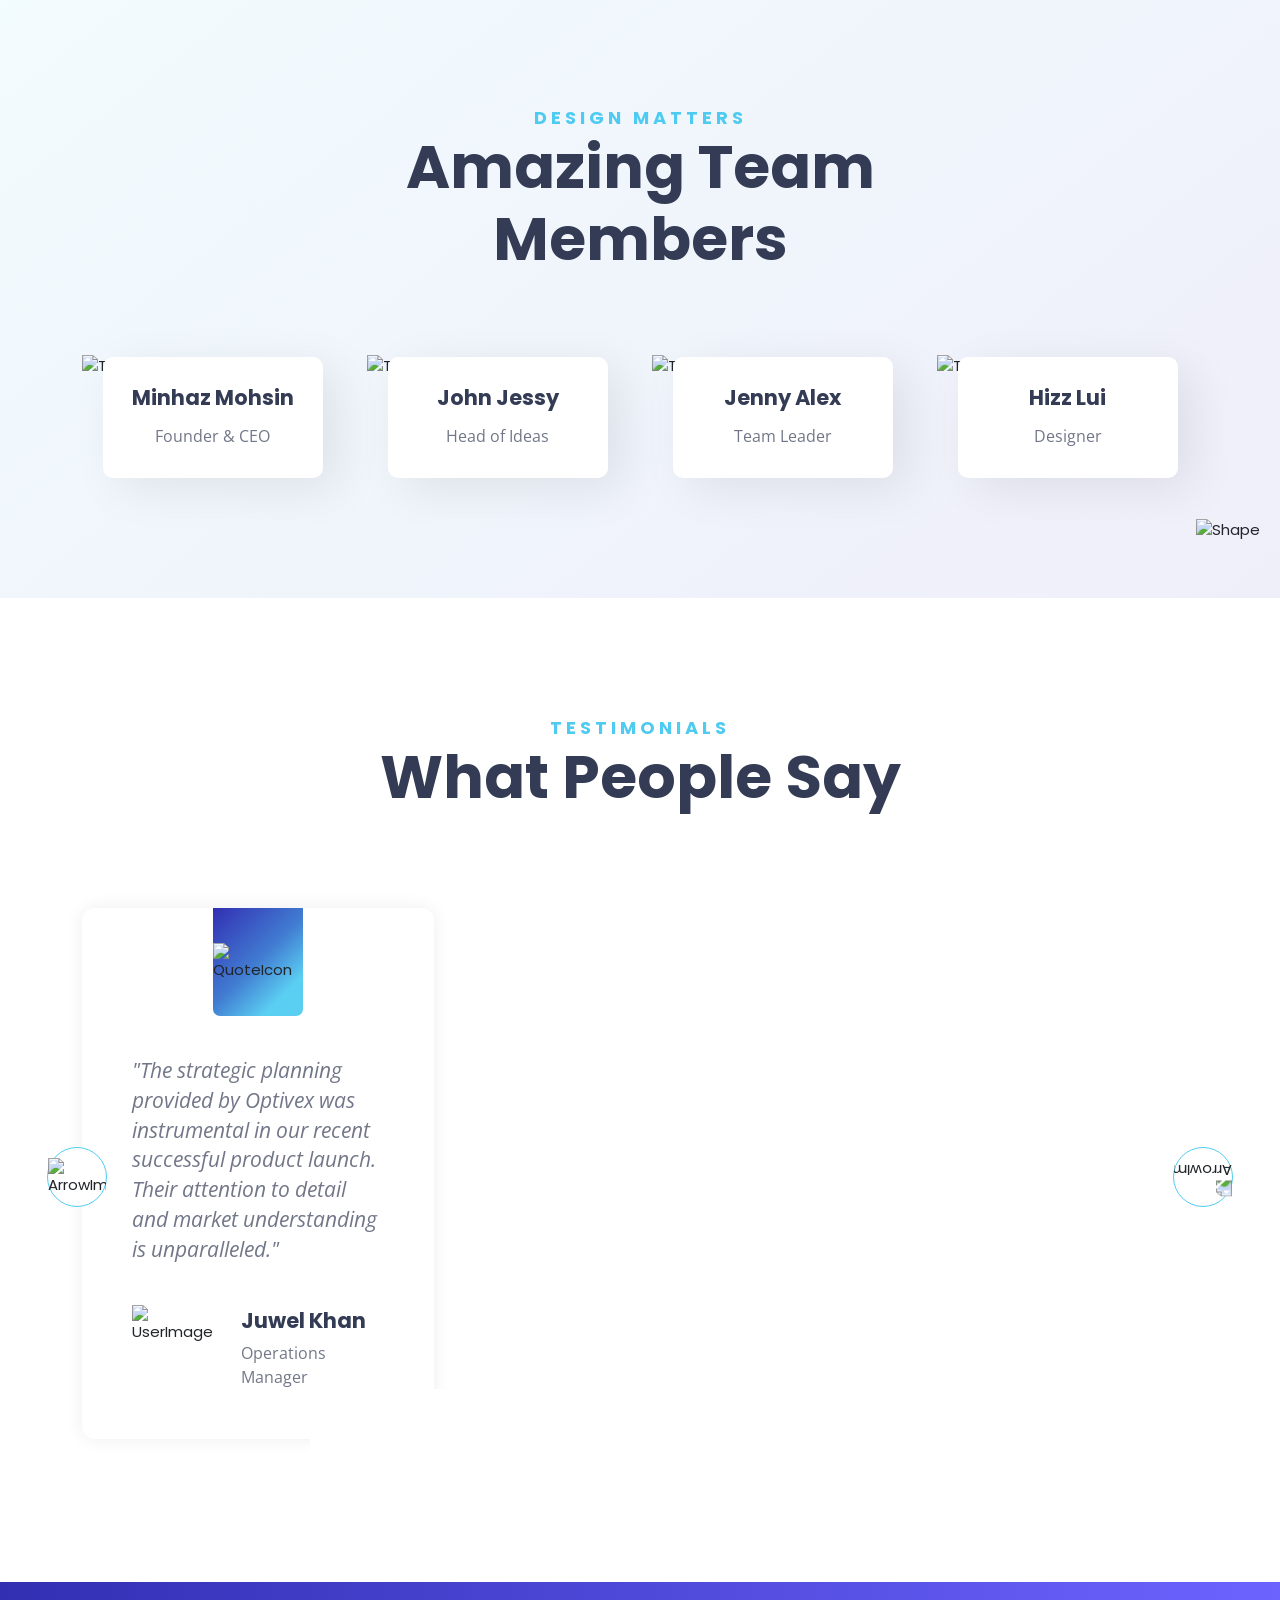
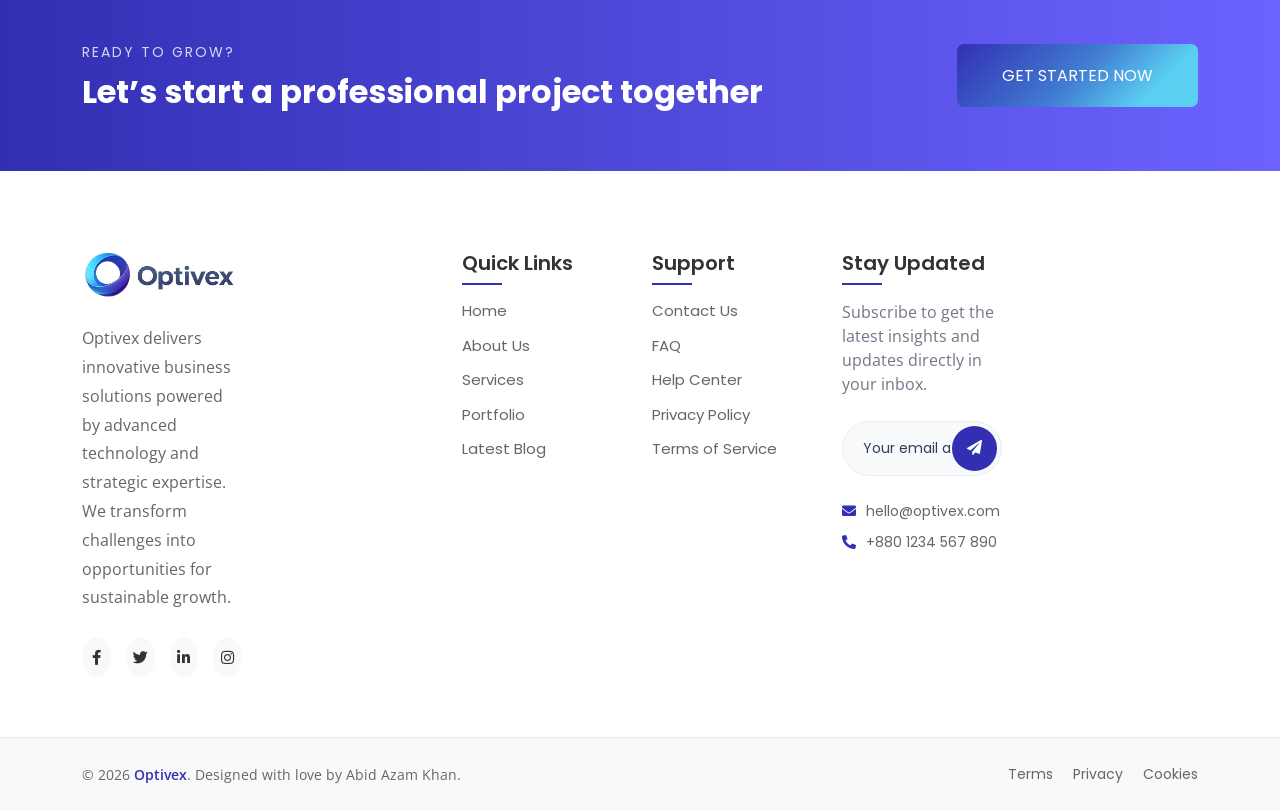
==== commit e4398531: "update navbar item orders" ====
--- a/about.html
+++ b/about.html
@@ -58,8 +58,13 @@
                                         <li>
                                             <a href="about.html">About</a>
                                         </li>
+                                        
+                                        <li>
+                                            <a href="blog-standard.html">Blog</a>
+                                        </li>
+                                        <li><a href="contact.html">Contact</a></li>
                                         <li class="has-children">
-                                            <a href="#">Pages</a>
+                                            <a href="#">Others</a>
                                             <ul class="sub-menu">
                                                 <li><a href="team.html">Team</a></li>
                                                 <li class="has-submenu"><a href="#/">Services</a>
@@ -84,10 +89,6 @@
                                                 </li>
                                             </ul>
                                         </li>
-                                        <li>
-                                            <a href="blog-standard.html">Blog</a>
-                                        </li>
-                                        <li><a href="contact.html">Contact</a></li>
                                     </ul>
                                 </nav>
                             </div>
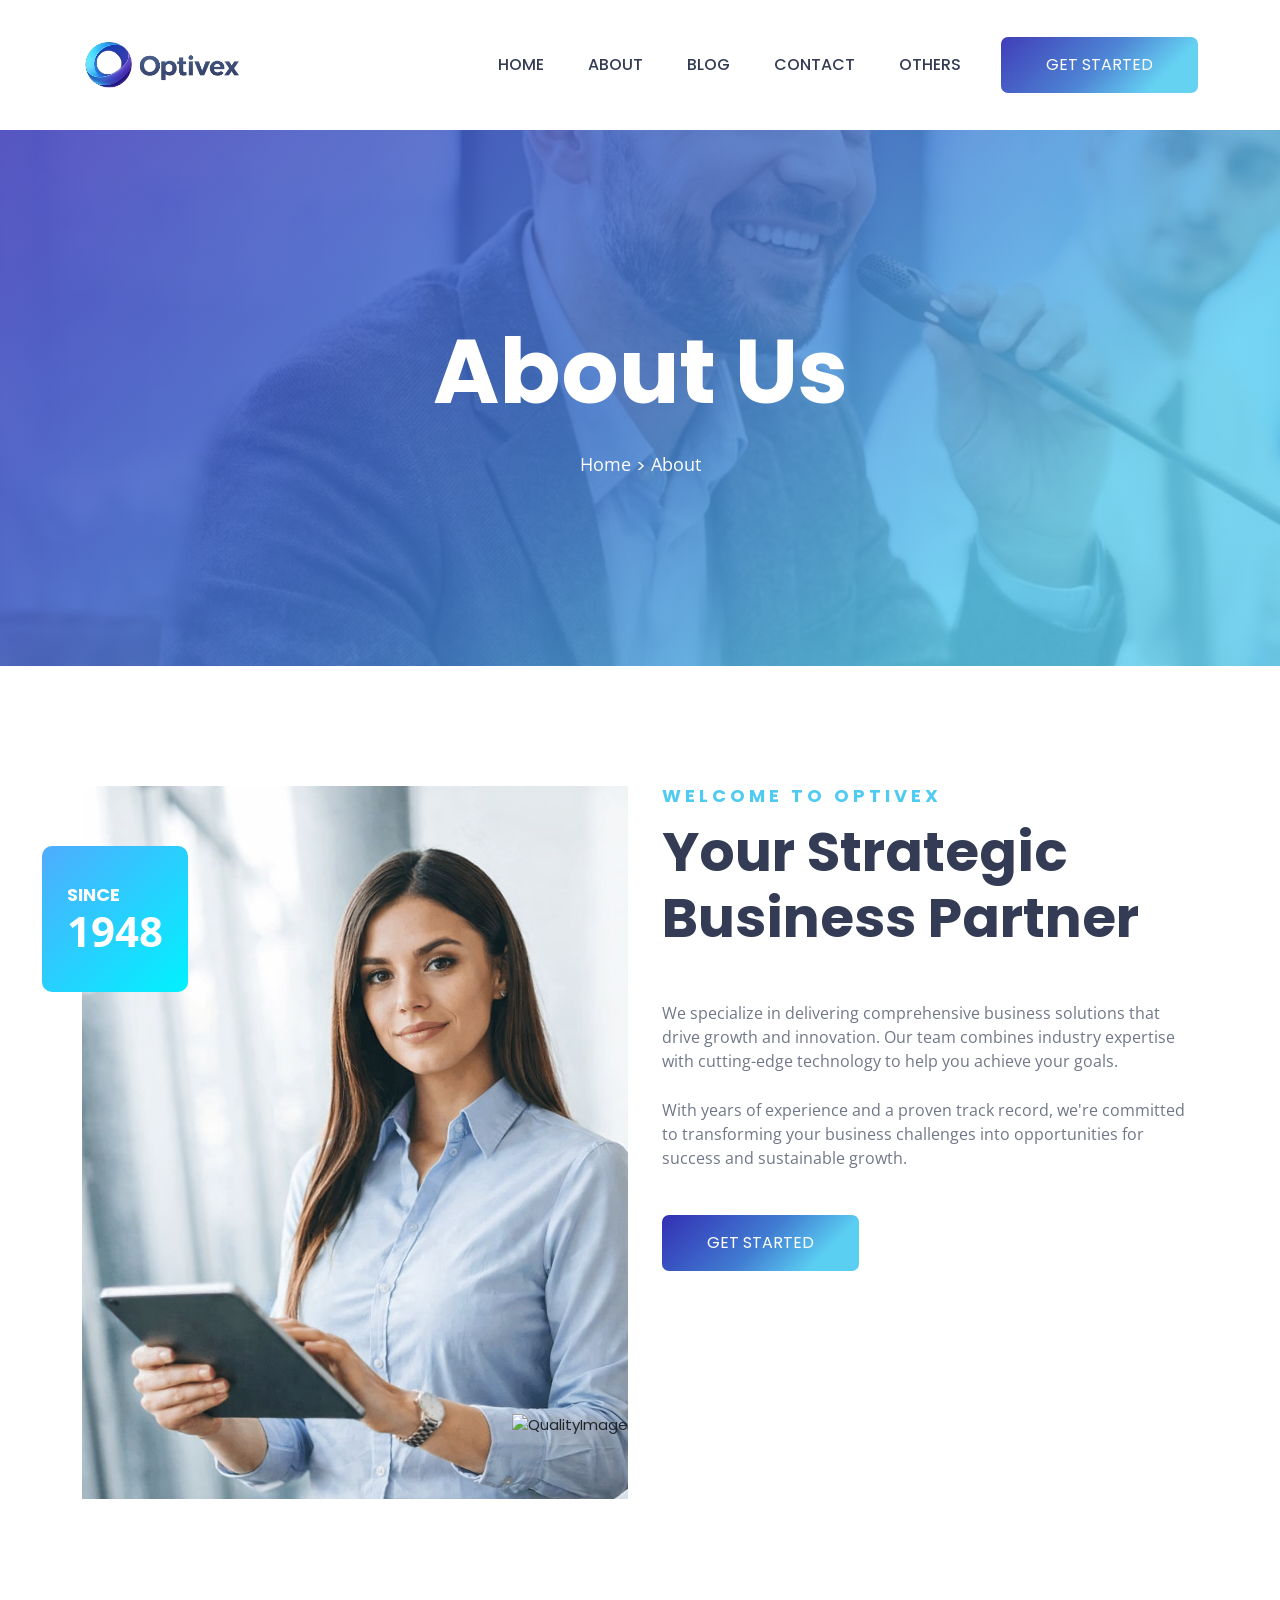
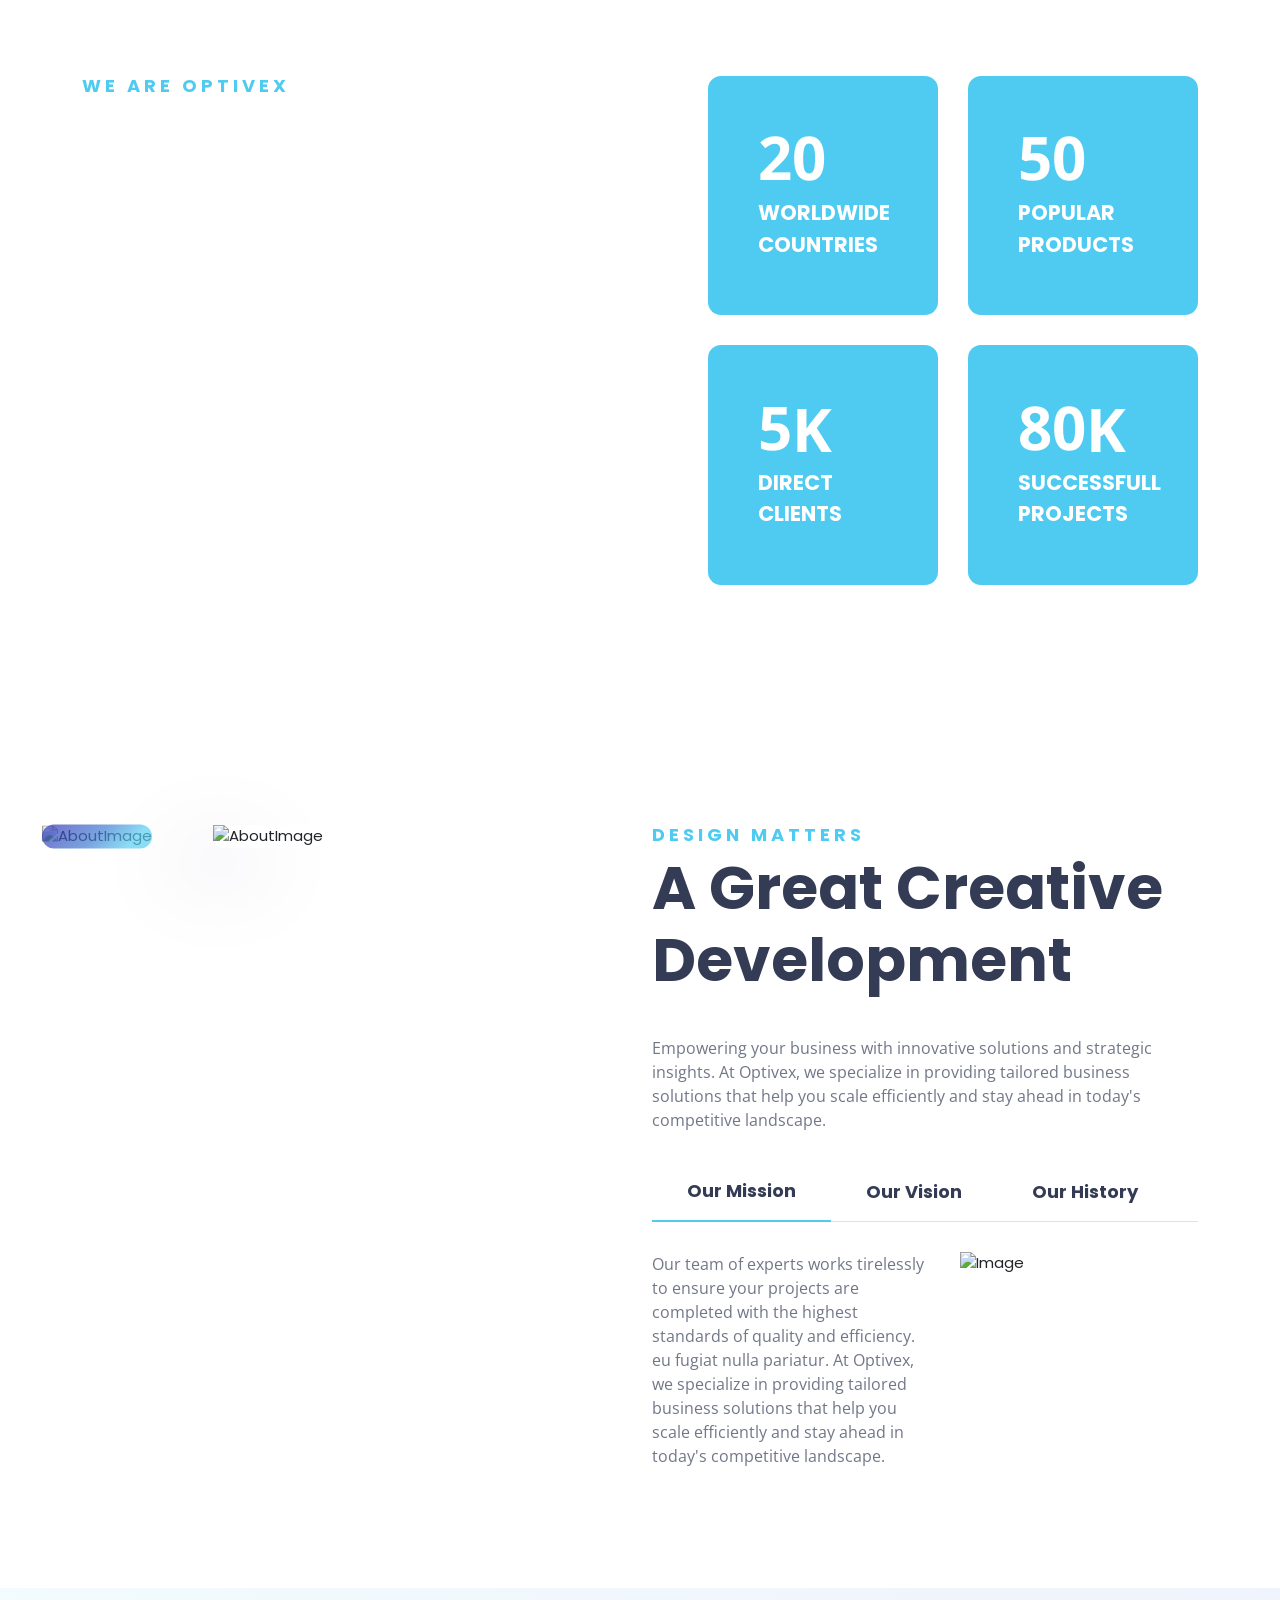
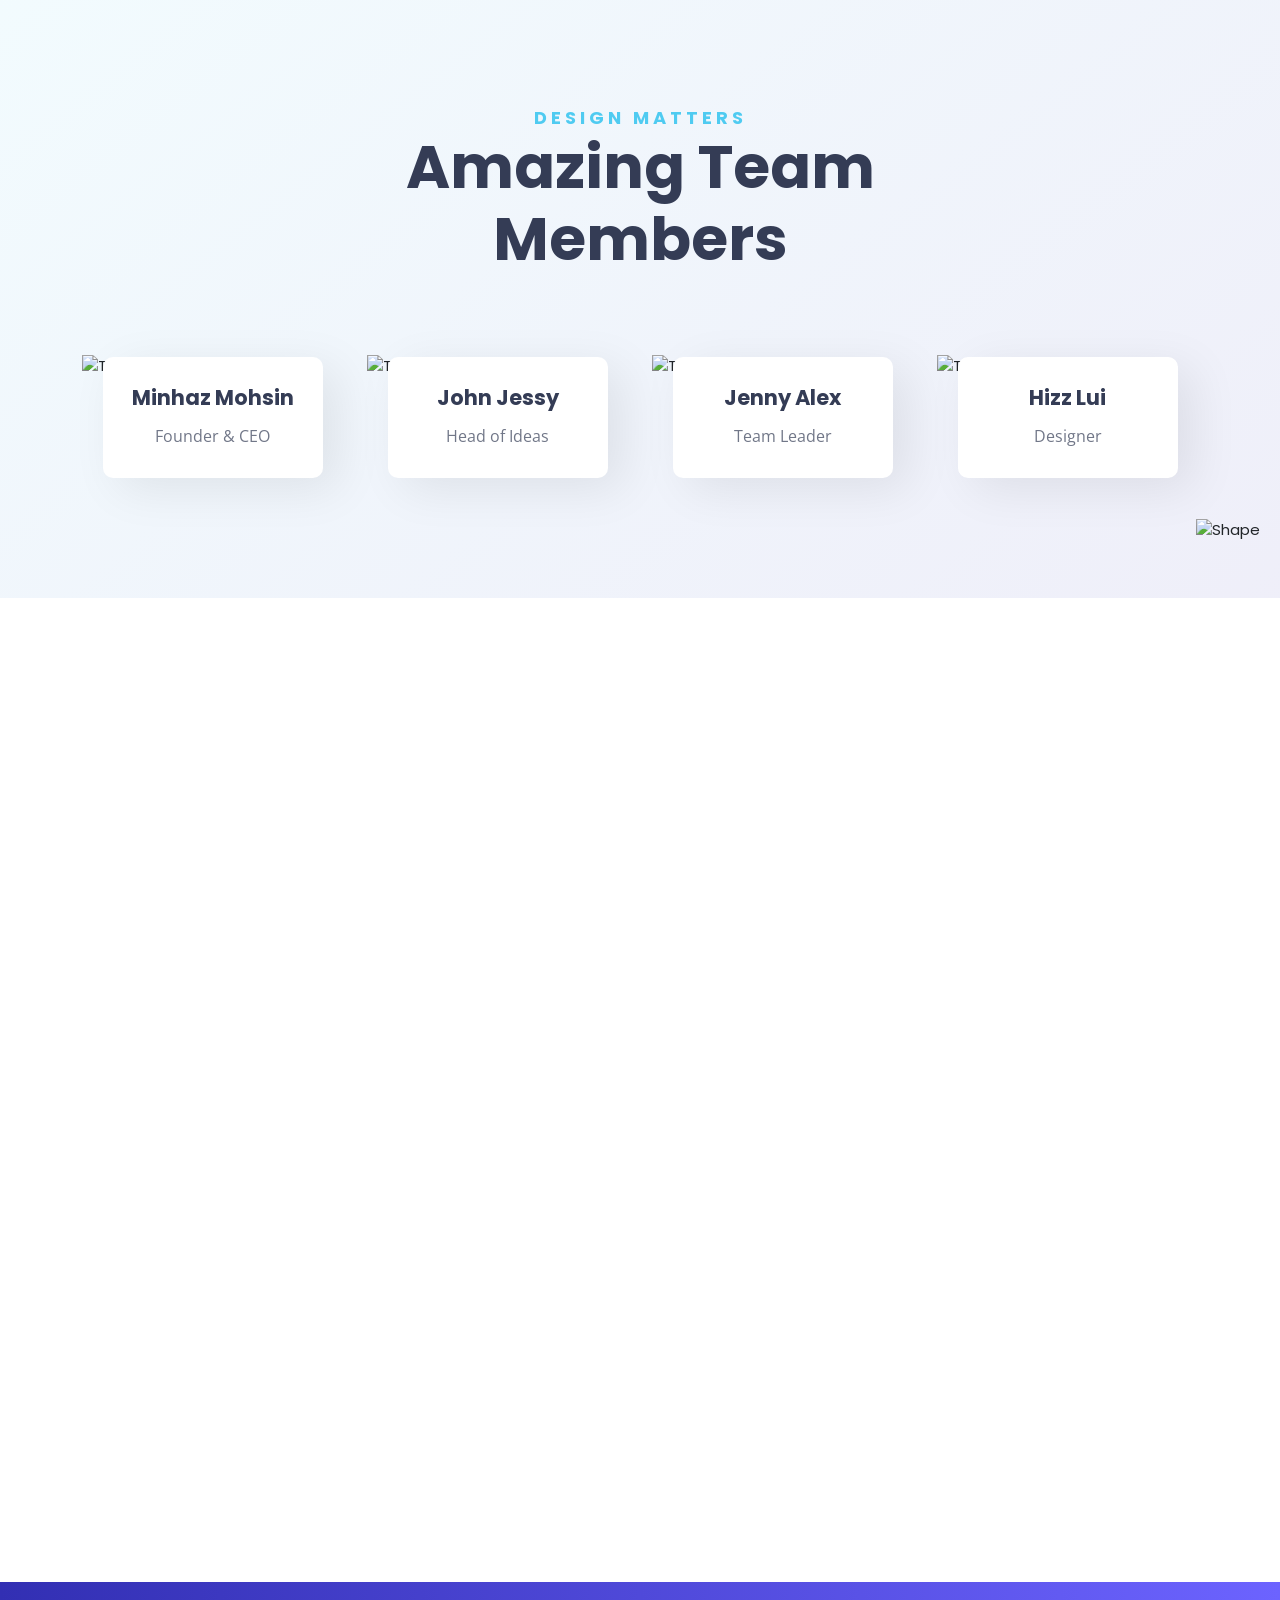
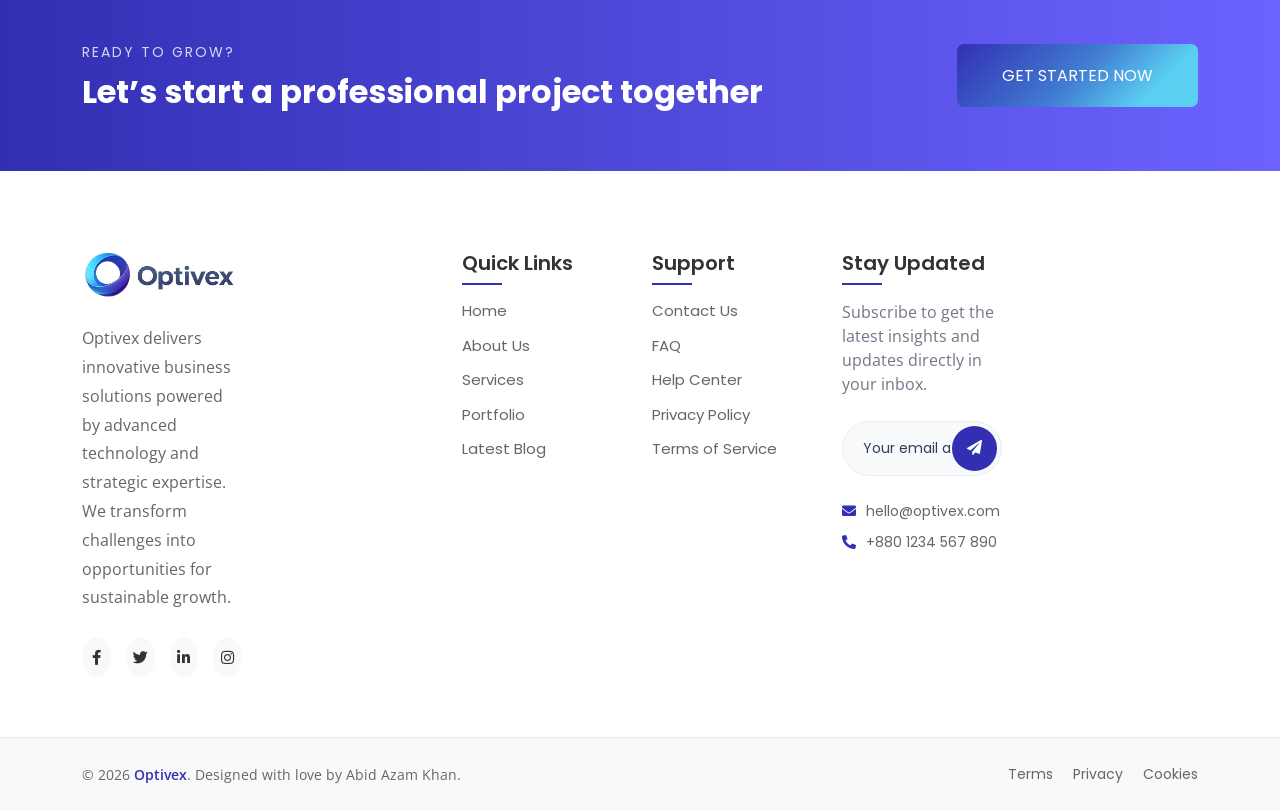
==== commit 4bff1d9e: "update navbar" ====
--- a/about.html
+++ b/about.html
@@ -67,25 +67,11 @@
                                             <a href="#">Others</a>
                                             <ul class="sub-menu">
                                                 <li><a href="team.html">Team</a></li>
-                                                <li class="has-submenu"><a href="#/">Services</a>
-                                                    <ul class="submenu-nav">
-                                                        <li>
-                                                            <a href="service.html">Service</a>
-                                                        </li>
-                                                        <li>
-                                                            <a href="service-details.html">Service Details</a>
-                                                        </li>
-                                                    </ul>
+                                                <li ><a href="service.html">Services</a>
+                                                   
                                                 </li>
-                                                <li class="has-submenu"><a href="#/">Projects</a>
-                                                    <ul class="submenu-nav">
-                                                        <li>
-                                                            <a href="project.html">Projects</a>
-                                                        </li>
-                                                        <li>
-                                                            <a href="project-details.html">Project Details</a>
-                                                        </li>
-                                                    </ul>
+                                                <li ><a href="project.html">Projects</a>
+                                                   
                                                 </li>
                                             </ul>
                                         </li>
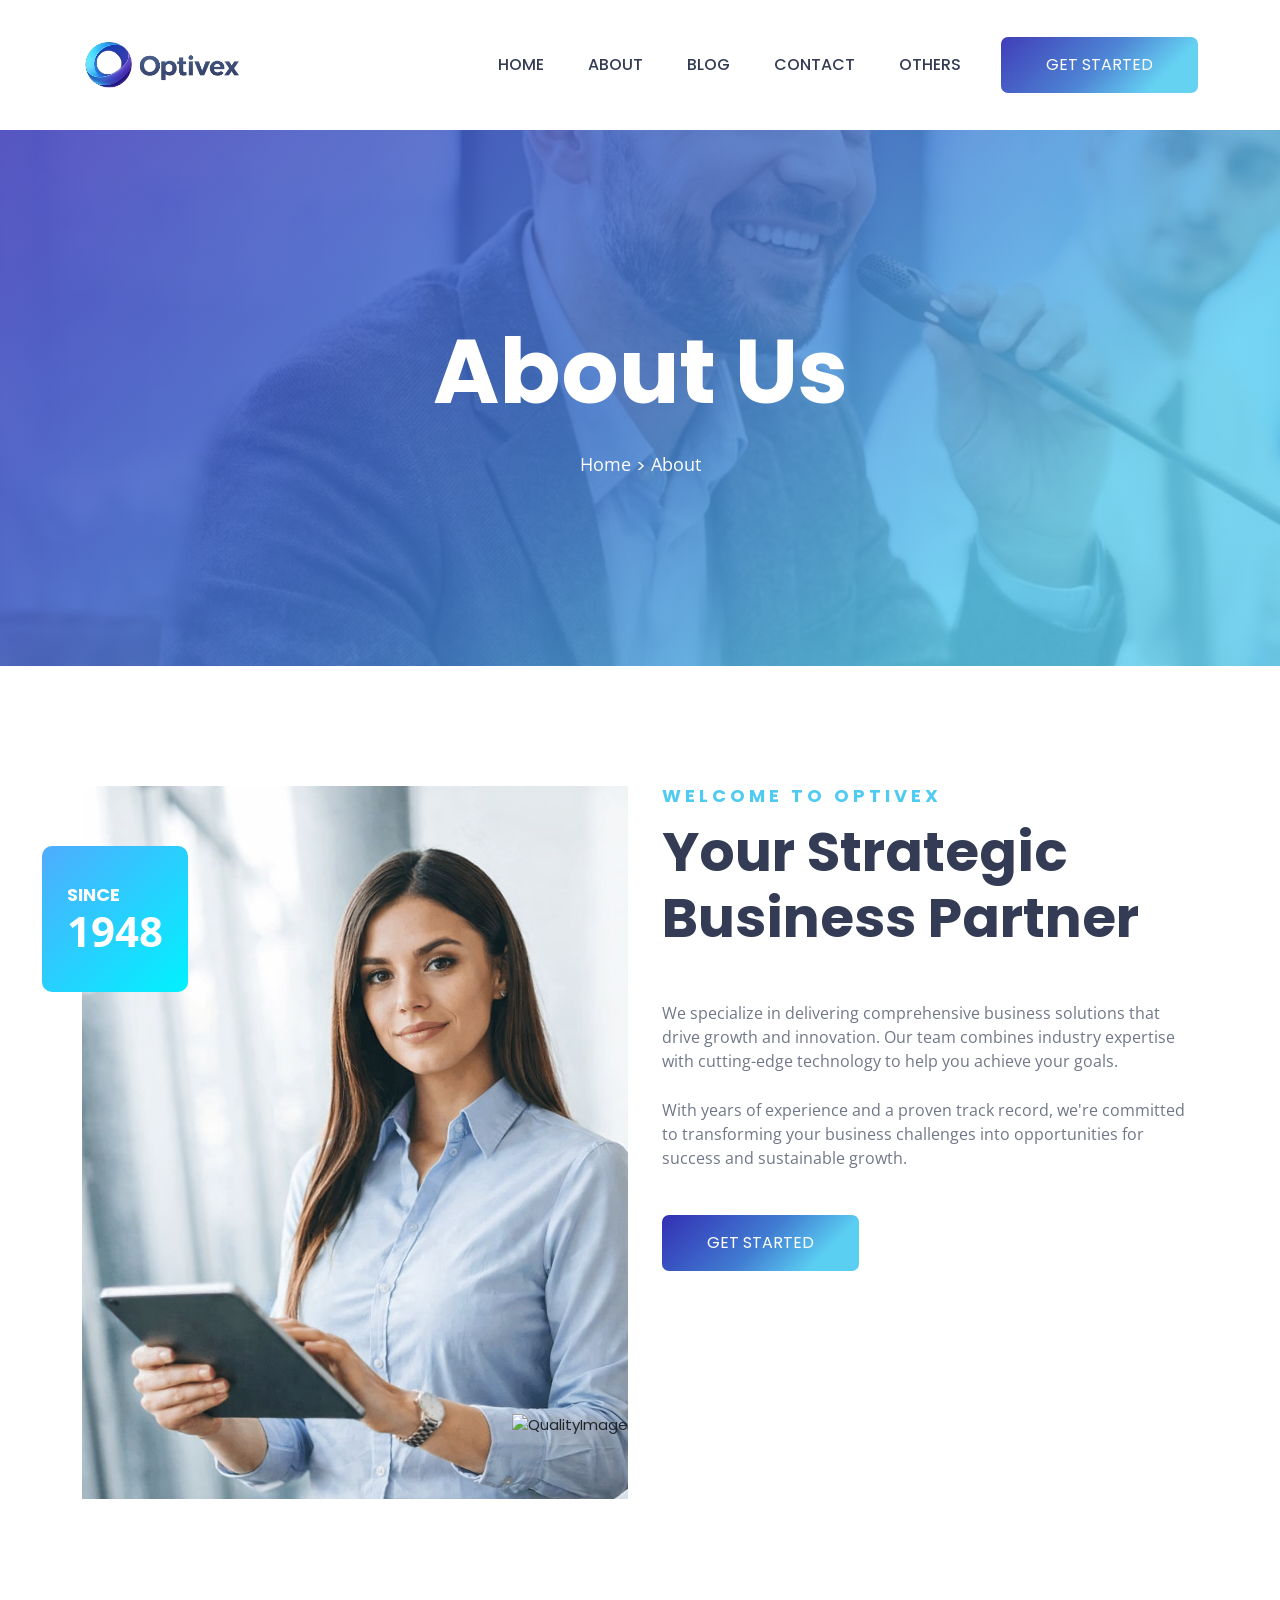
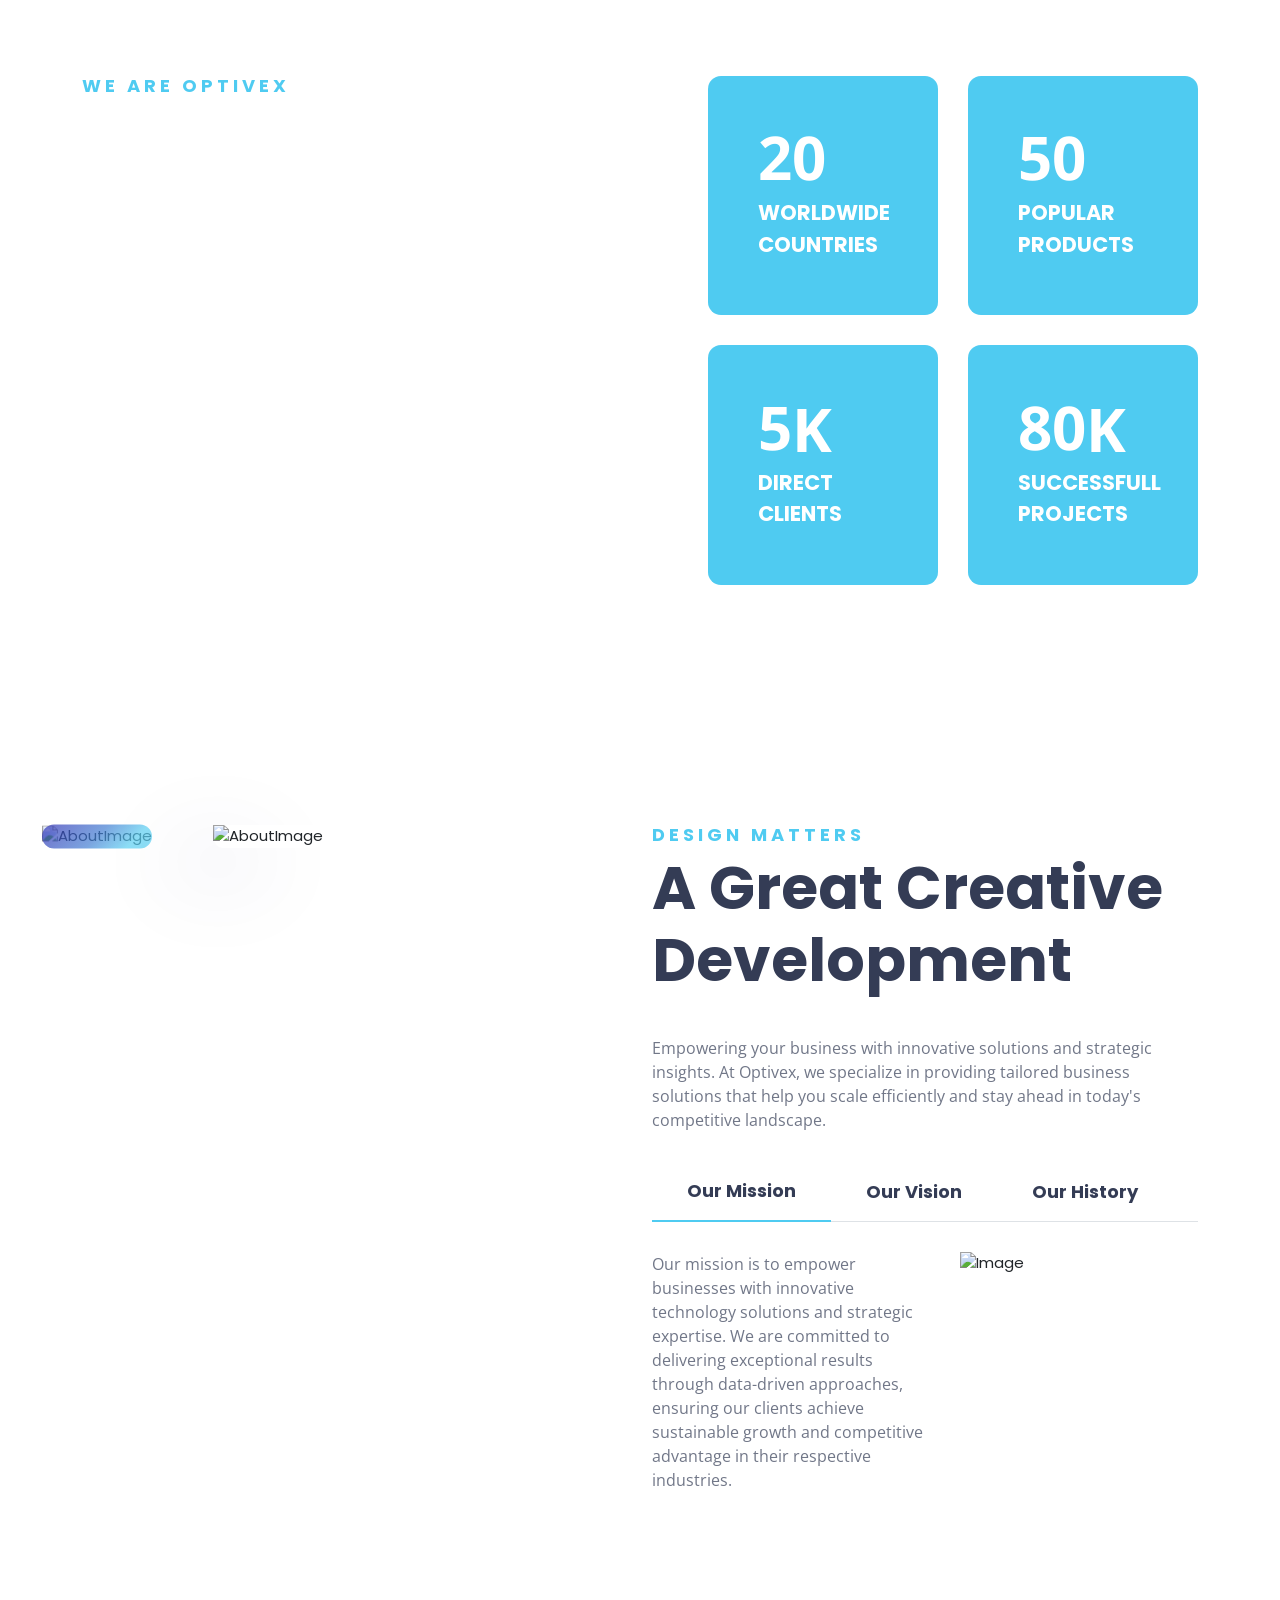
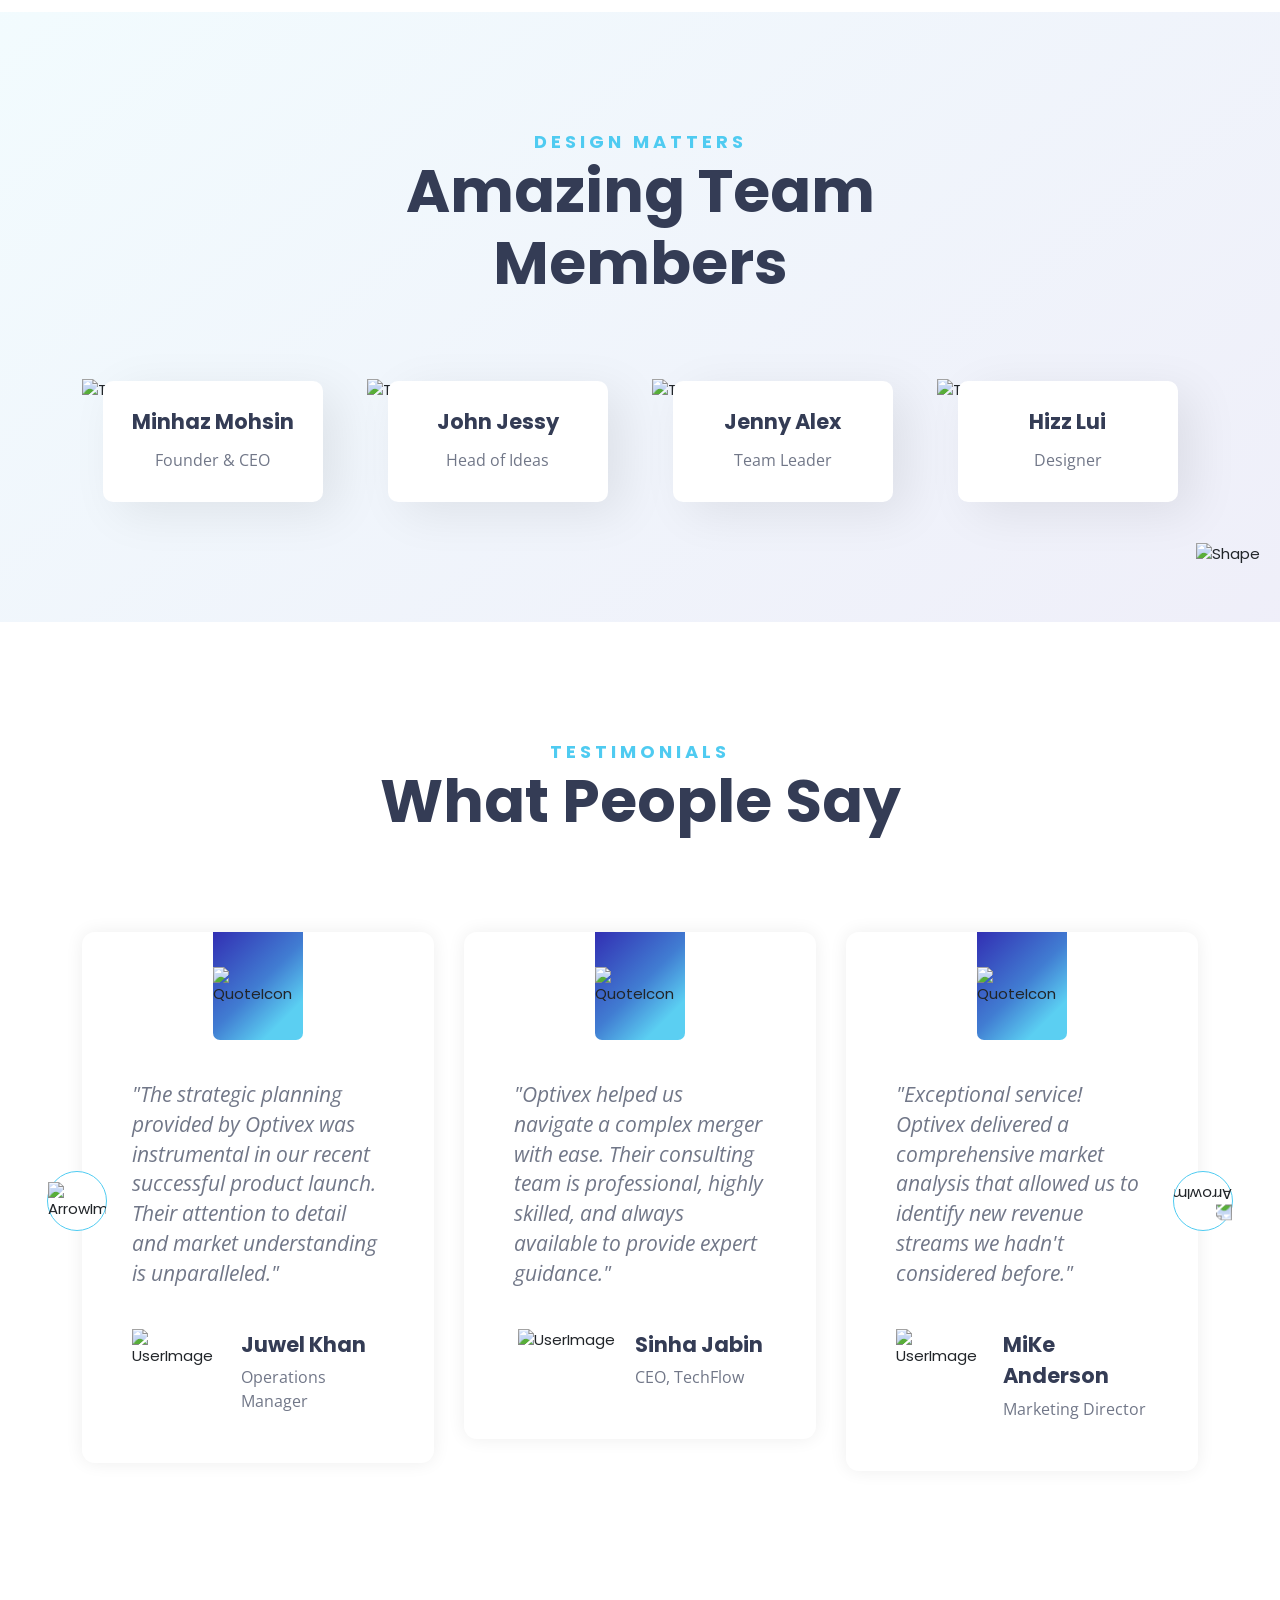
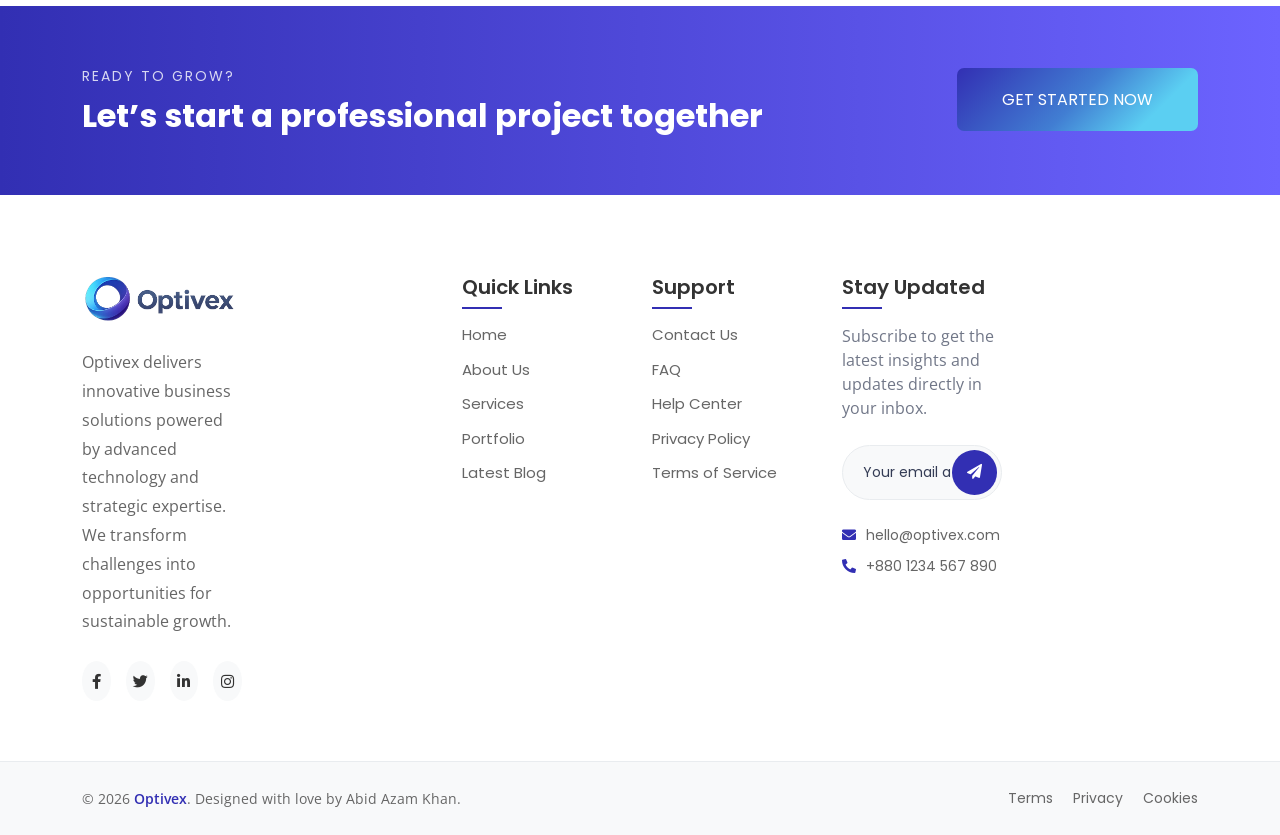
==== commit 89ea8954: "update about page" ====
--- a/about.html
+++ b/about.html
@@ -314,11 +314,7 @@
                                 <div class="tab-pane fade show active" id="nav-mission" role="tabpanel"
                                     aria-labelledby="nav-mission-tab">
                                     <div class="nav-content-inner">
-                                        <p>Our team of experts works tirelessly to ensure your projects are completed
-                                            with the highest standards of quality and efficiency.
-                                            eu fugiat nulla pariatur. At Optivex, we specialize in providing tailored
-                                            business solutions that help you scale efficiently and stay ahead in today's
-                                            competitive landscape.</p>
+                                        <p>Our mission is to empower businesses with innovative technology solutions and strategic expertise. We are committed to delivering exceptional results through data-driven approaches, ensuring our clients achieve sustainable growth and competitive advantage in their respective industries.</p>
                                         <img src="https://ethemestudio.com/demo/avers/assets/images/about/mission.png"
                                             alt="Image">
                                     </div>
@@ -326,11 +322,7 @@
                                 <div class="tab-pane fade" id="nav-vision" role="tabpanel"
                                     aria-labelledby="nav-vision-tab">
                                     <div class="nav-content-inner">
-                                        <p>Our team of experts works tirelessly to ensure your projects are completed
-                                            with the highest standards of quality and efficiency.
-                                            eu fugiat nulla pariatur. At Optivex, we specialize in providing tailored
-                                            business solutions that help you scale efficiently and stay ahead in today's
-                                            competitive landscape.</p>
+                                        <p>Our vision is to be the global leader in business transformation solutions, pioneering innovative approaches that redefine industry standards. We aspire to create a future where technology and human expertise seamlessly integrate to drive unprecedented business success and societal impact.</p>
                                         <img src="https://ethemestudio.com/demo/avers/assets/images/about/mission.png"
                                             alt="Image">
                                     </div>
@@ -338,11 +330,7 @@
                                 <div class="tab-pane fade" id="nav-history" role="tabpanel"
                                     aria-labelledby="nav-history-tab">
                                     <div class="nav-content-inner">
-                                        <p>Our team of experts works tirelessly to ensure your projects are completed
-                                            with the highest standards of quality and efficiency.
-                                            eu fugiat nulla pariatur. At Optivex, we specialize in providing tailored
-                                            business solutions that help you scale efficiently and stay ahead in today's
-                                            competitive landscape.</p>
+                                        <p>Founded in 2010, Optivex began as a small consulting firm with a big vision. Over the past decade, we've grown from a team of 5 to over 100 professionals worldwide, serving Fortune 500 companies and innovative startups alike. Our journey reflects our commitment to excellence and our ability to adapt to evolving market demands.</p>
                                         <img src="https://ethemestudio.com/demo/avers/assets/images/about/mission.png"
                                             alt="Image">
                                     </div>
